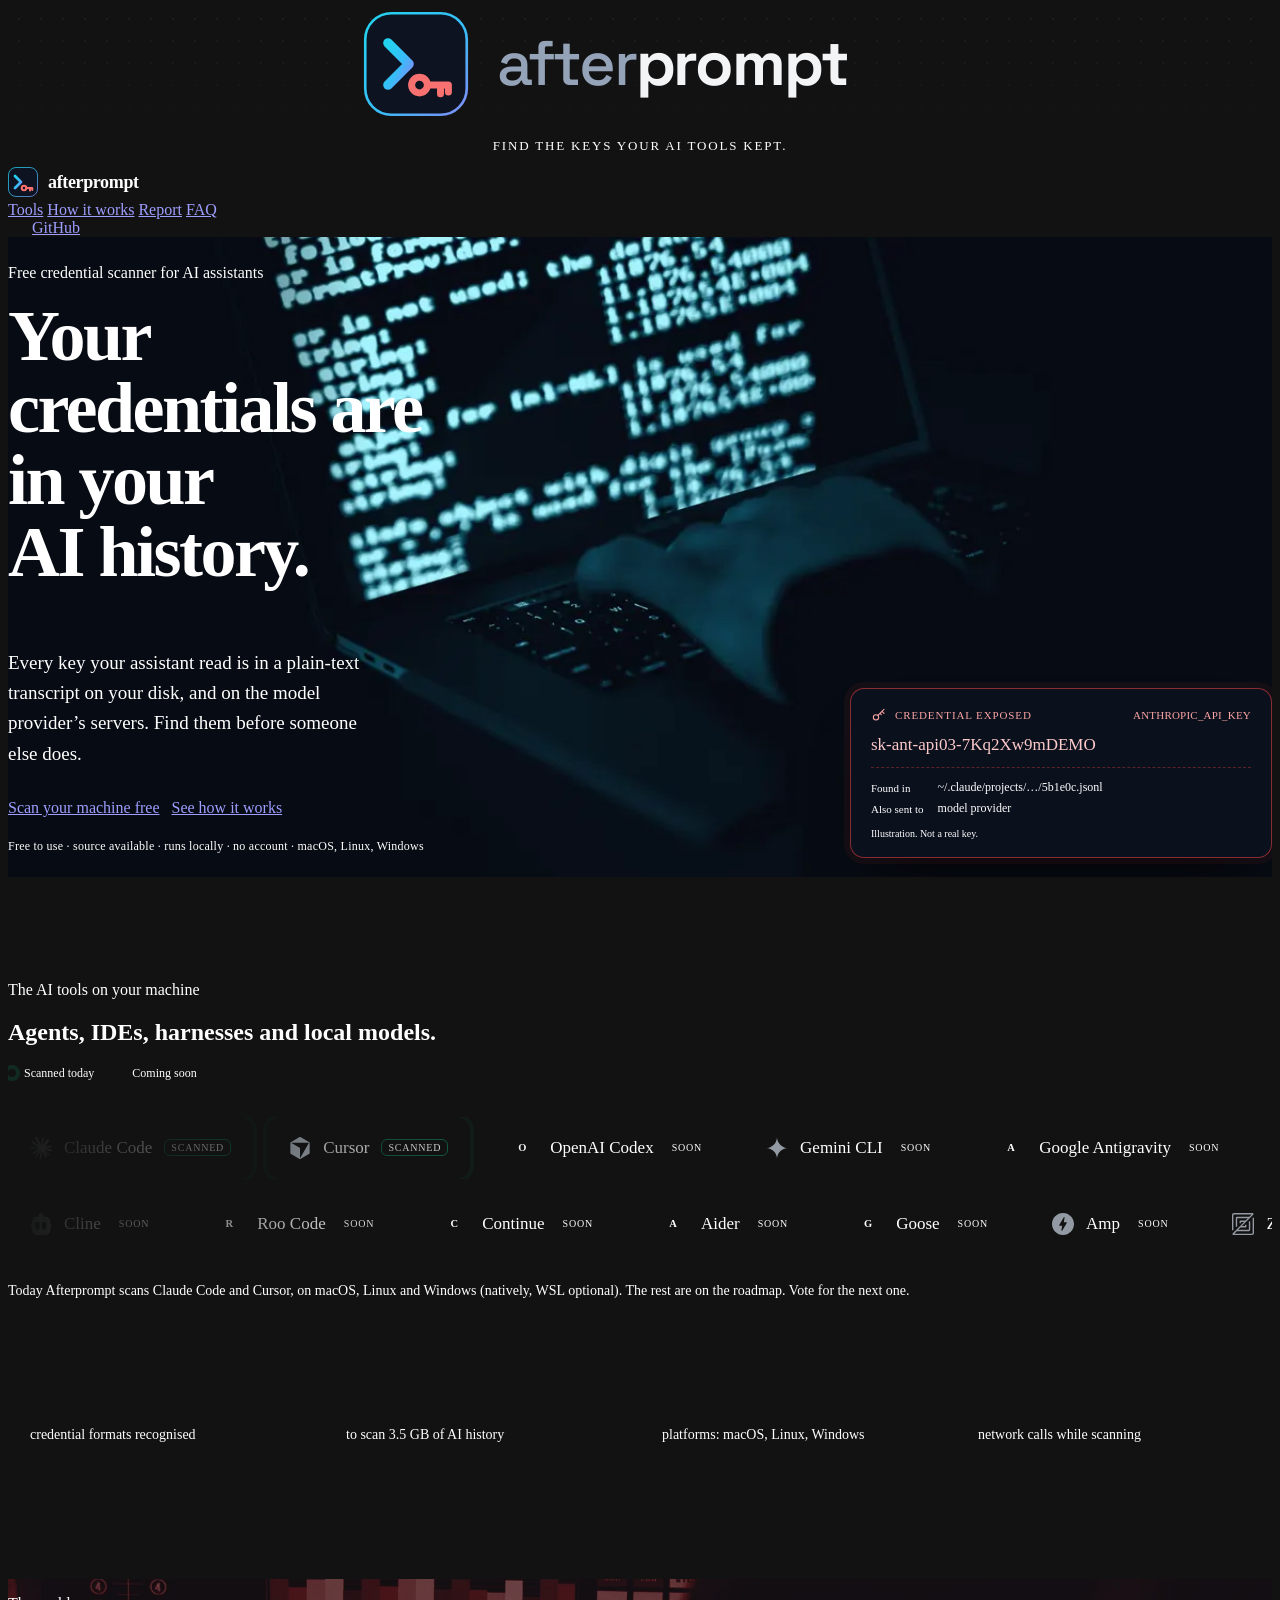
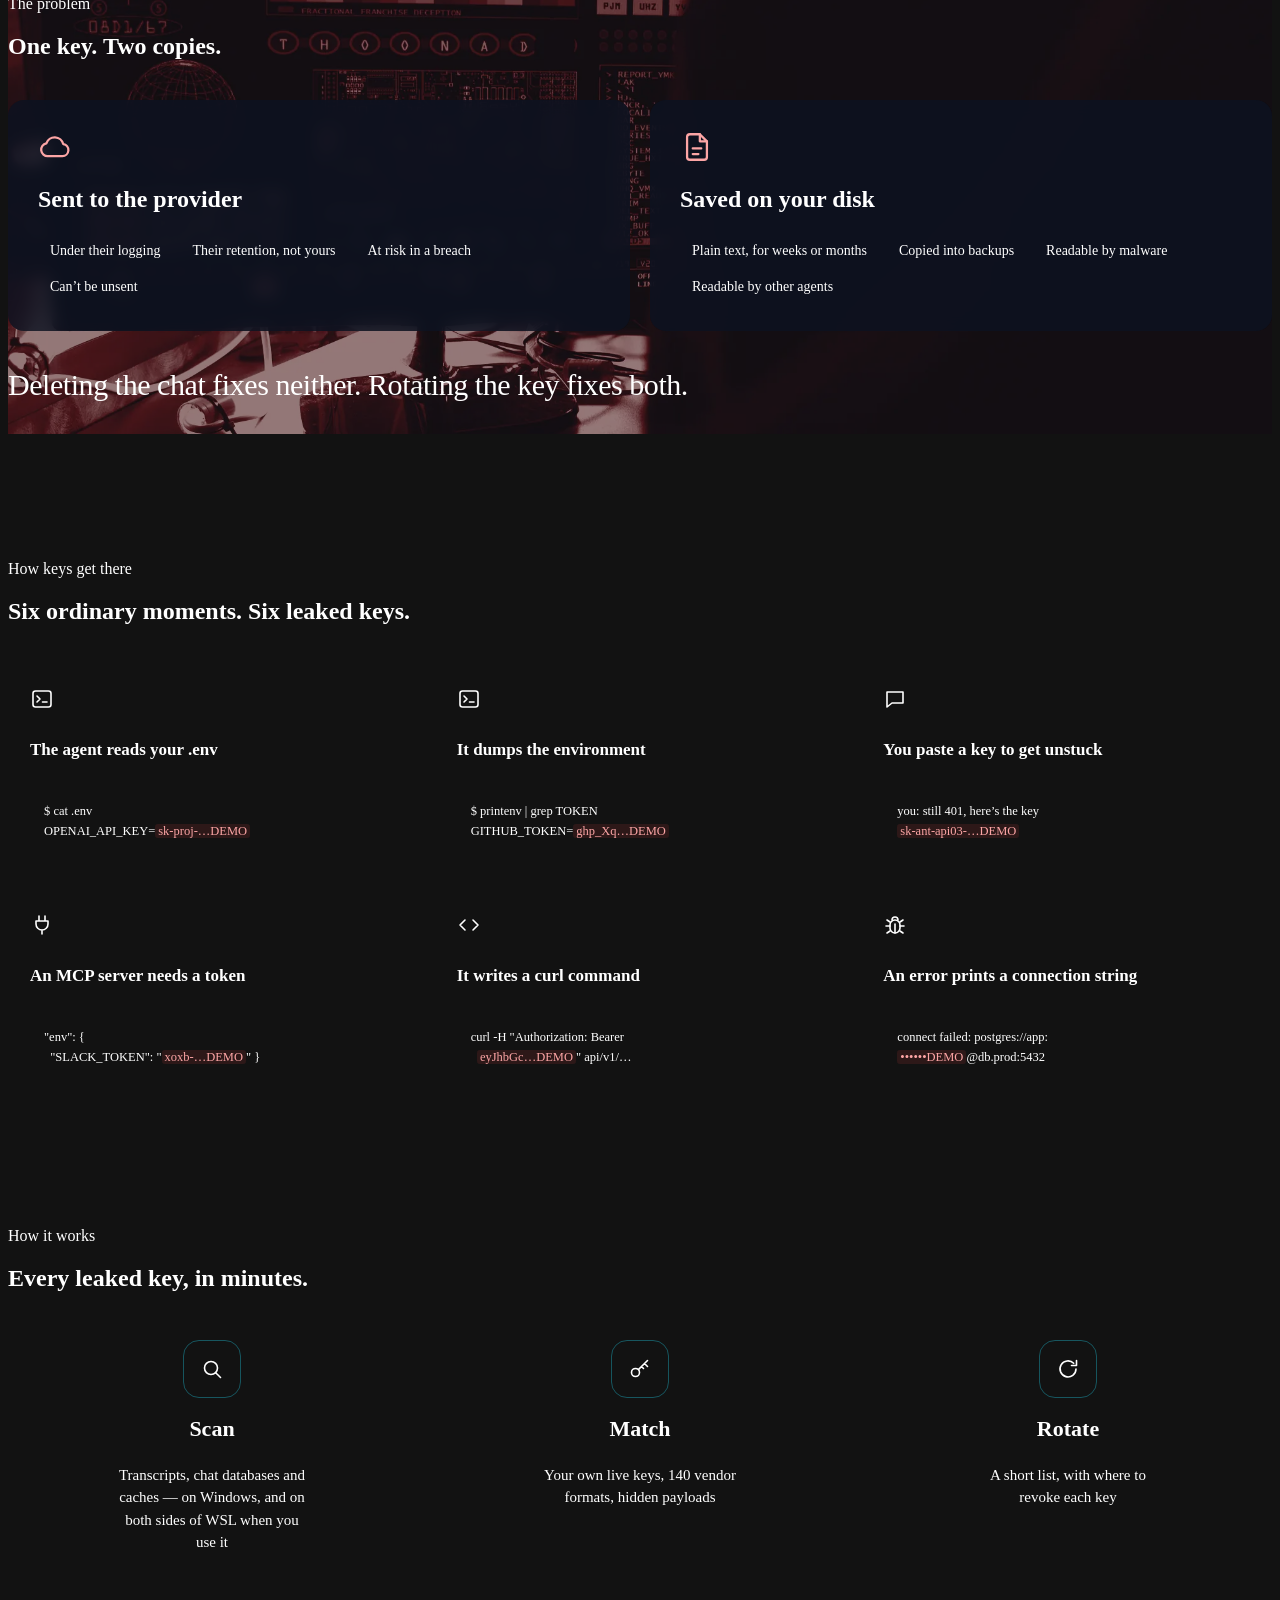
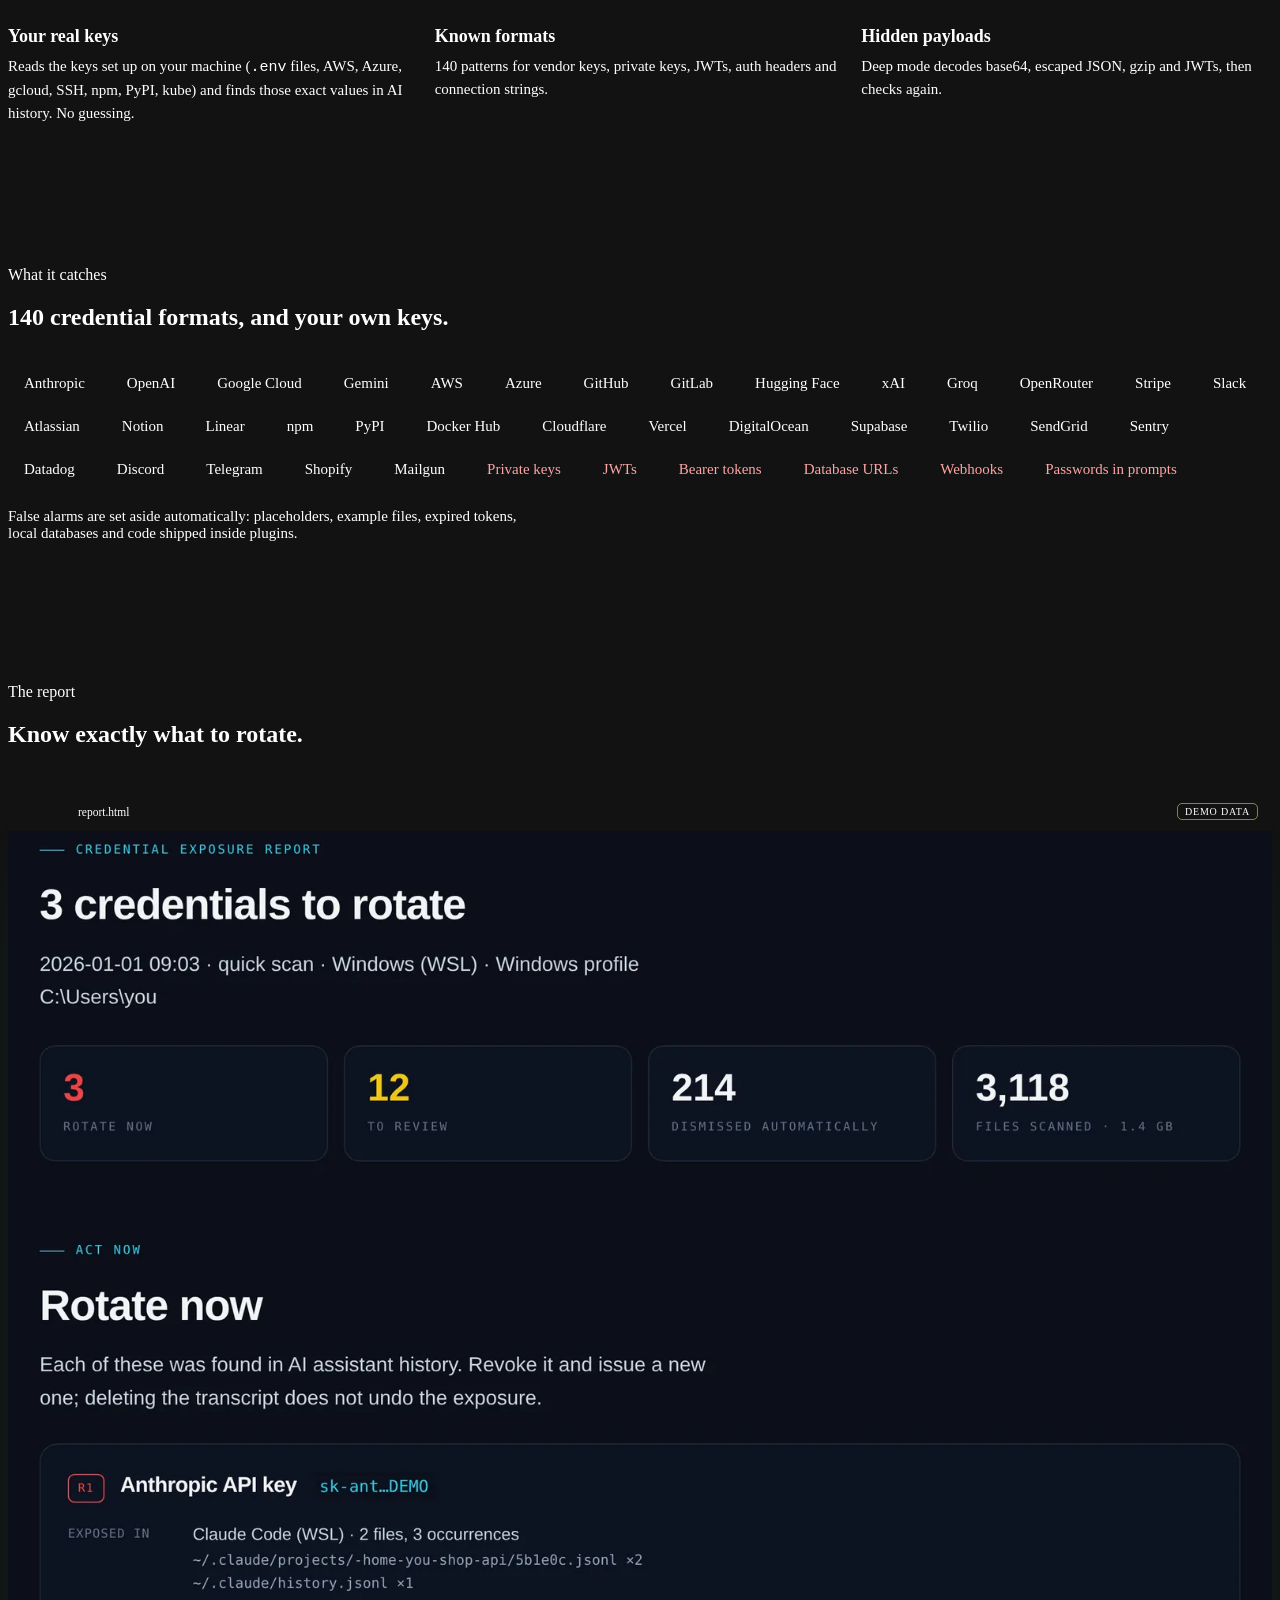
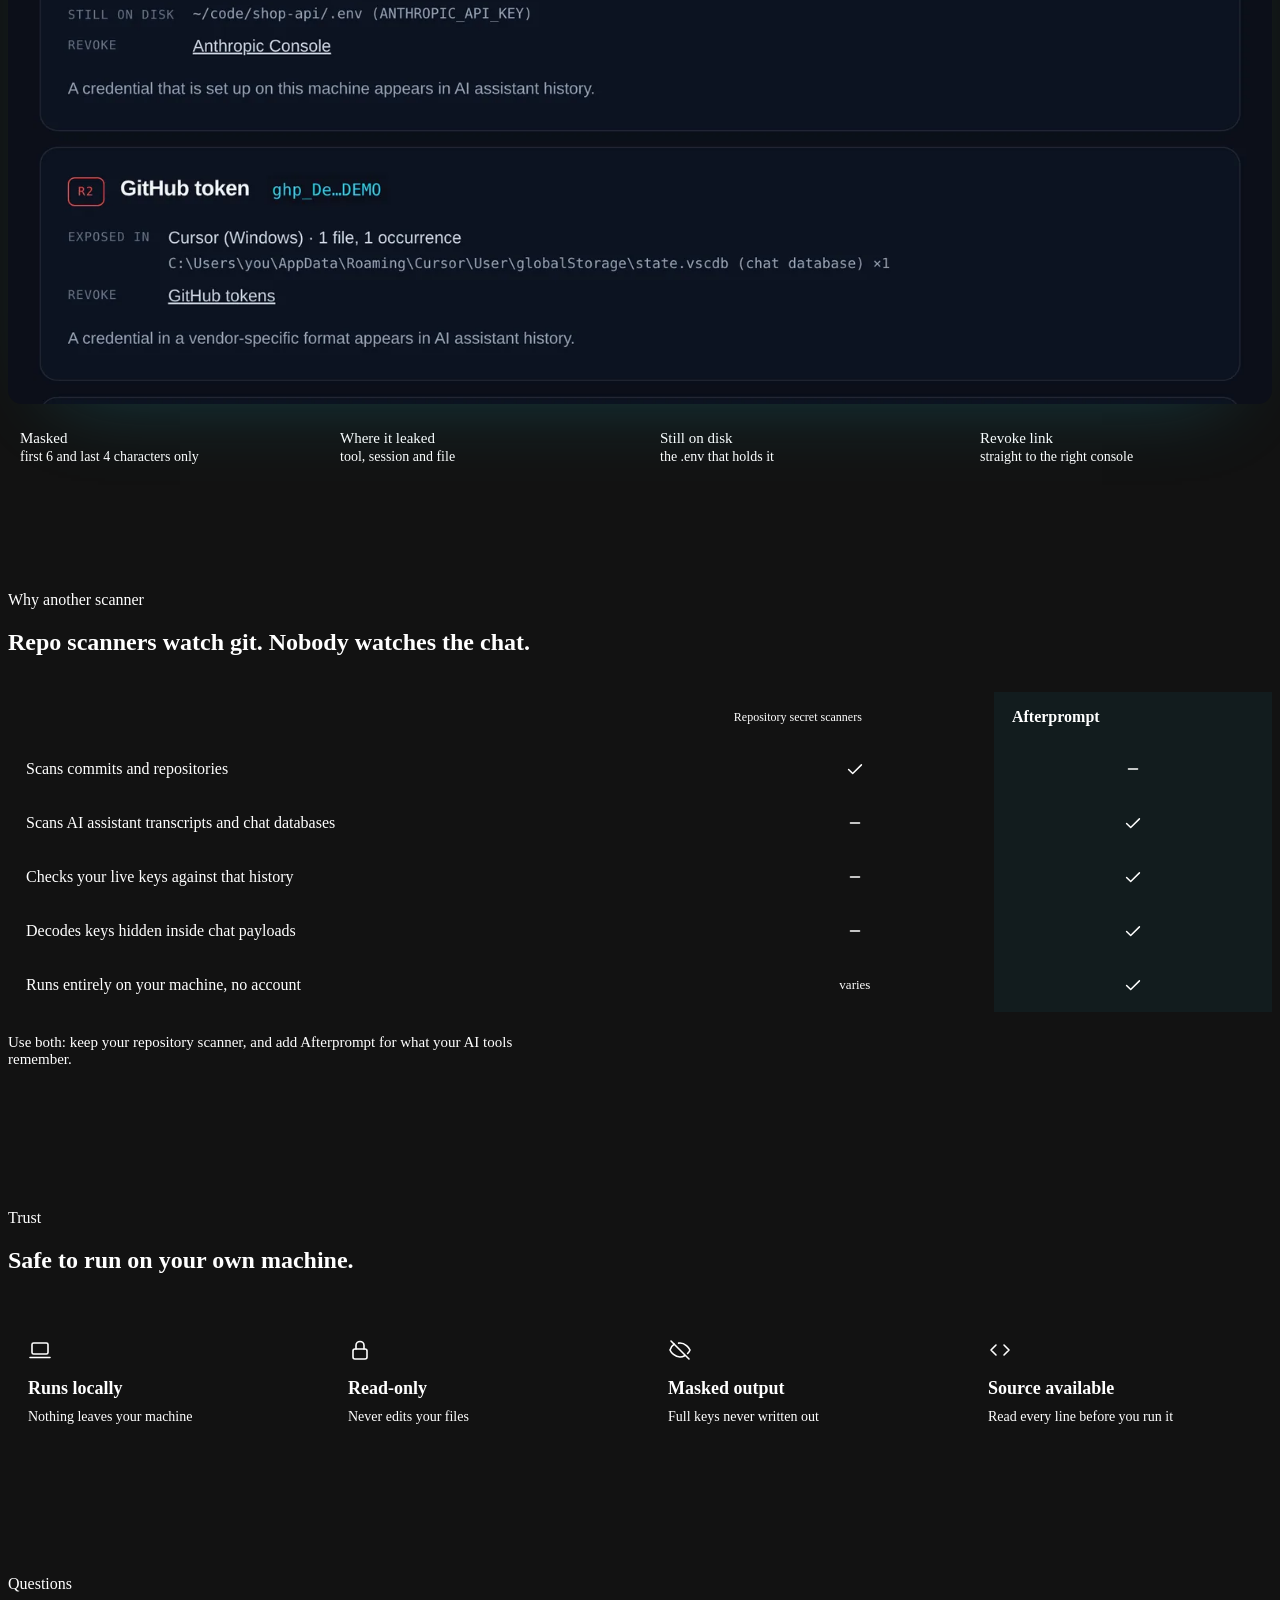
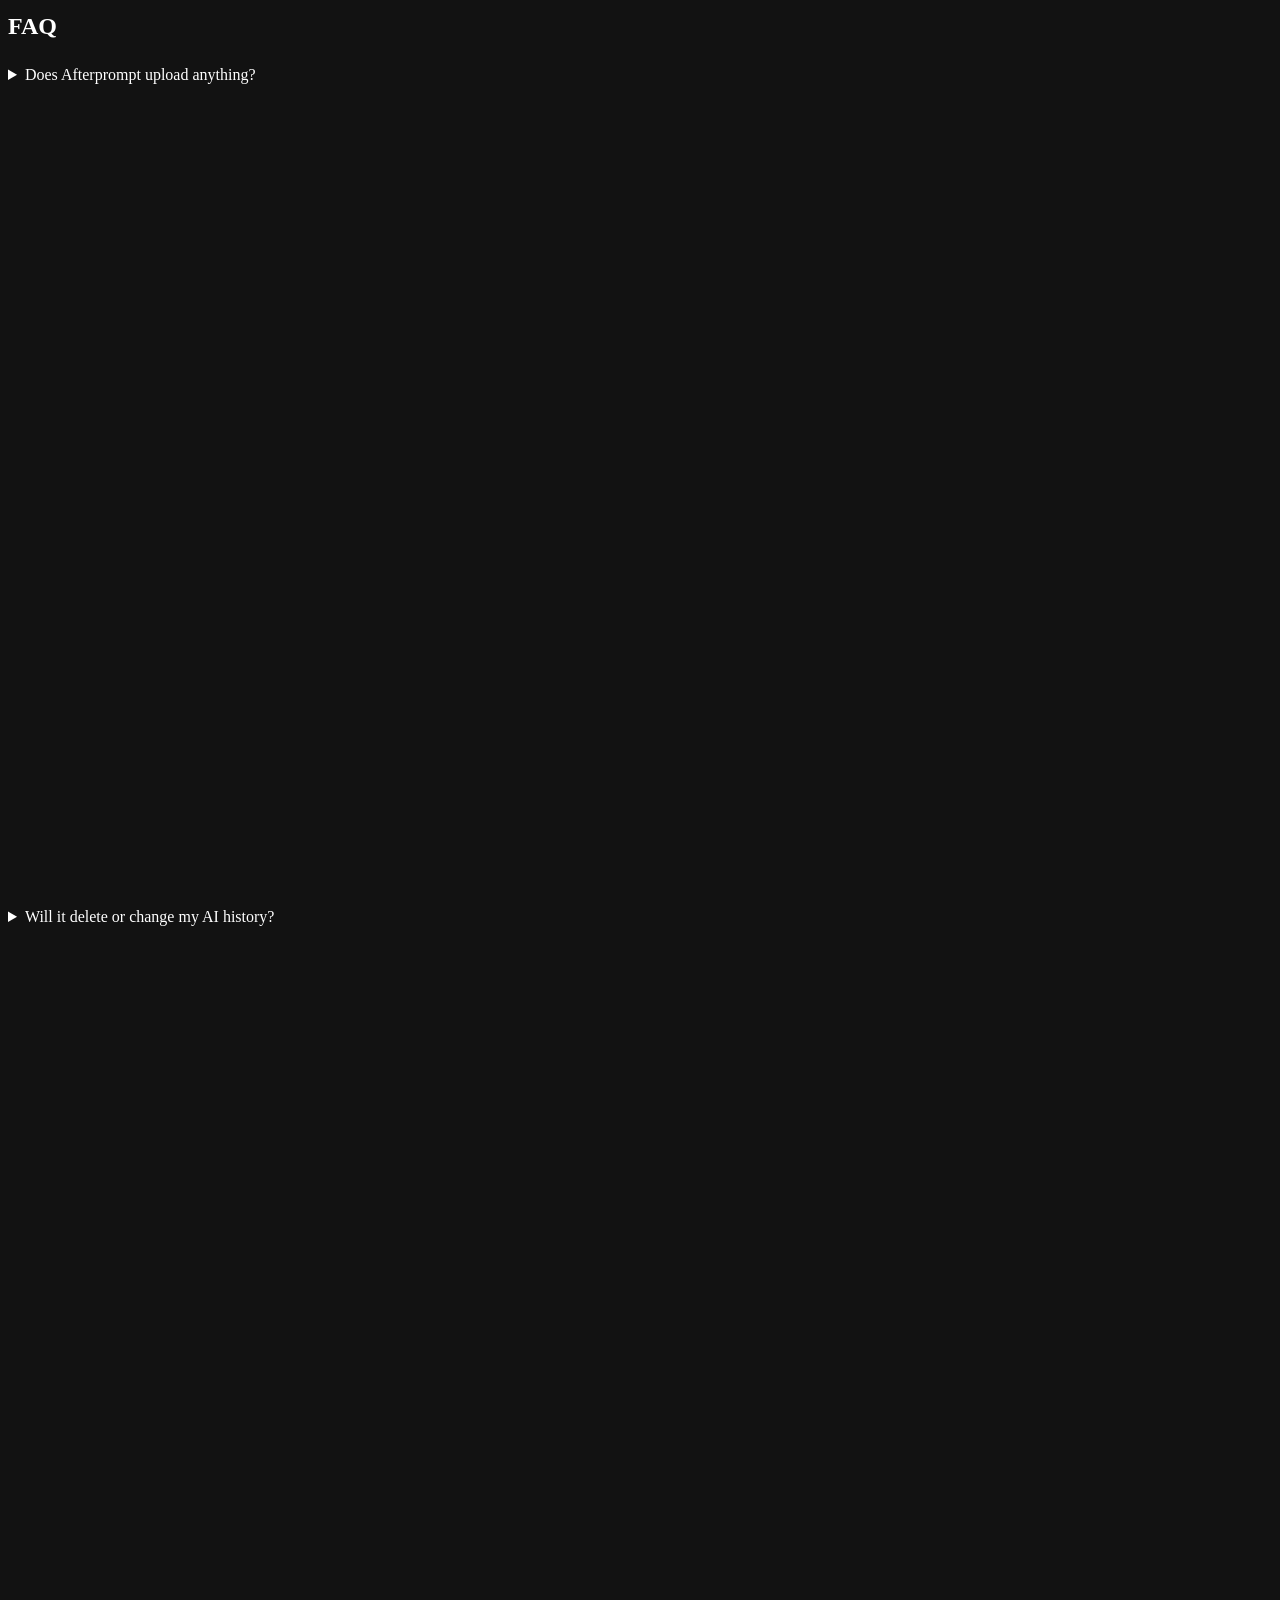
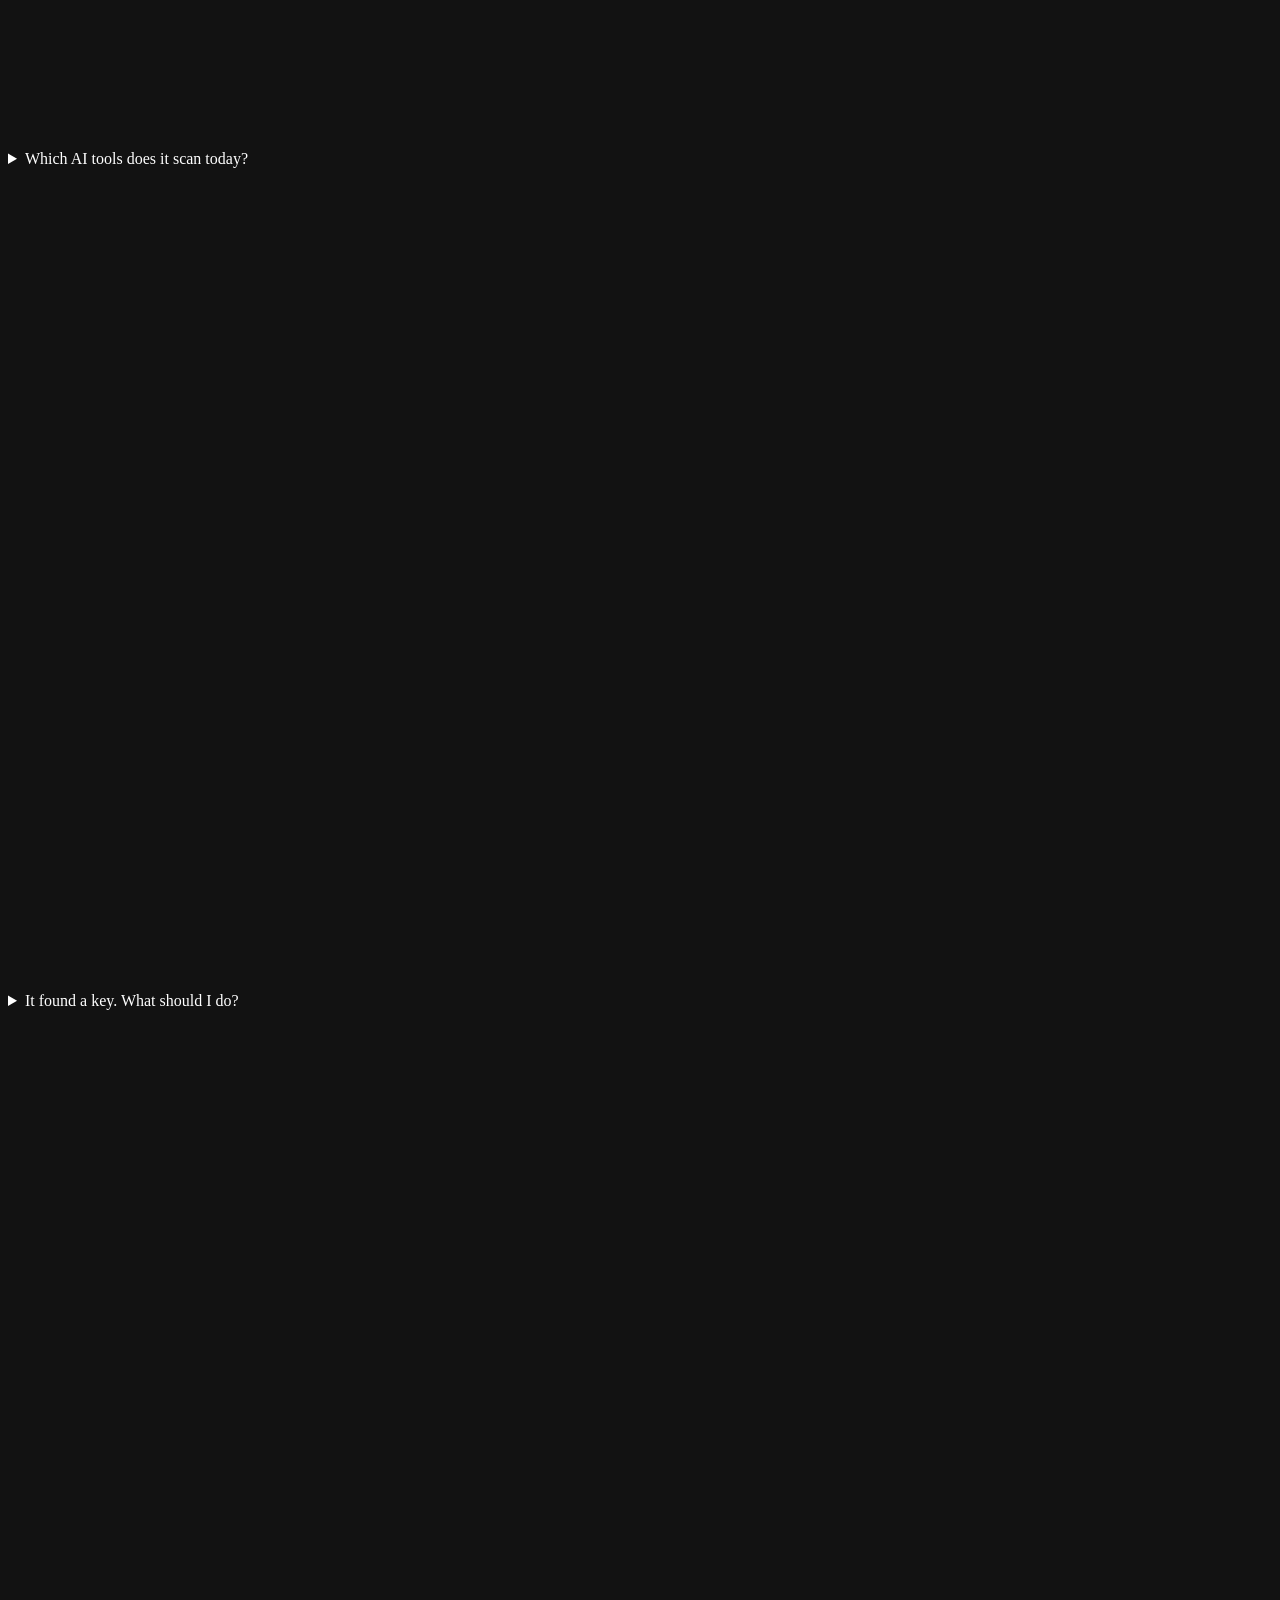
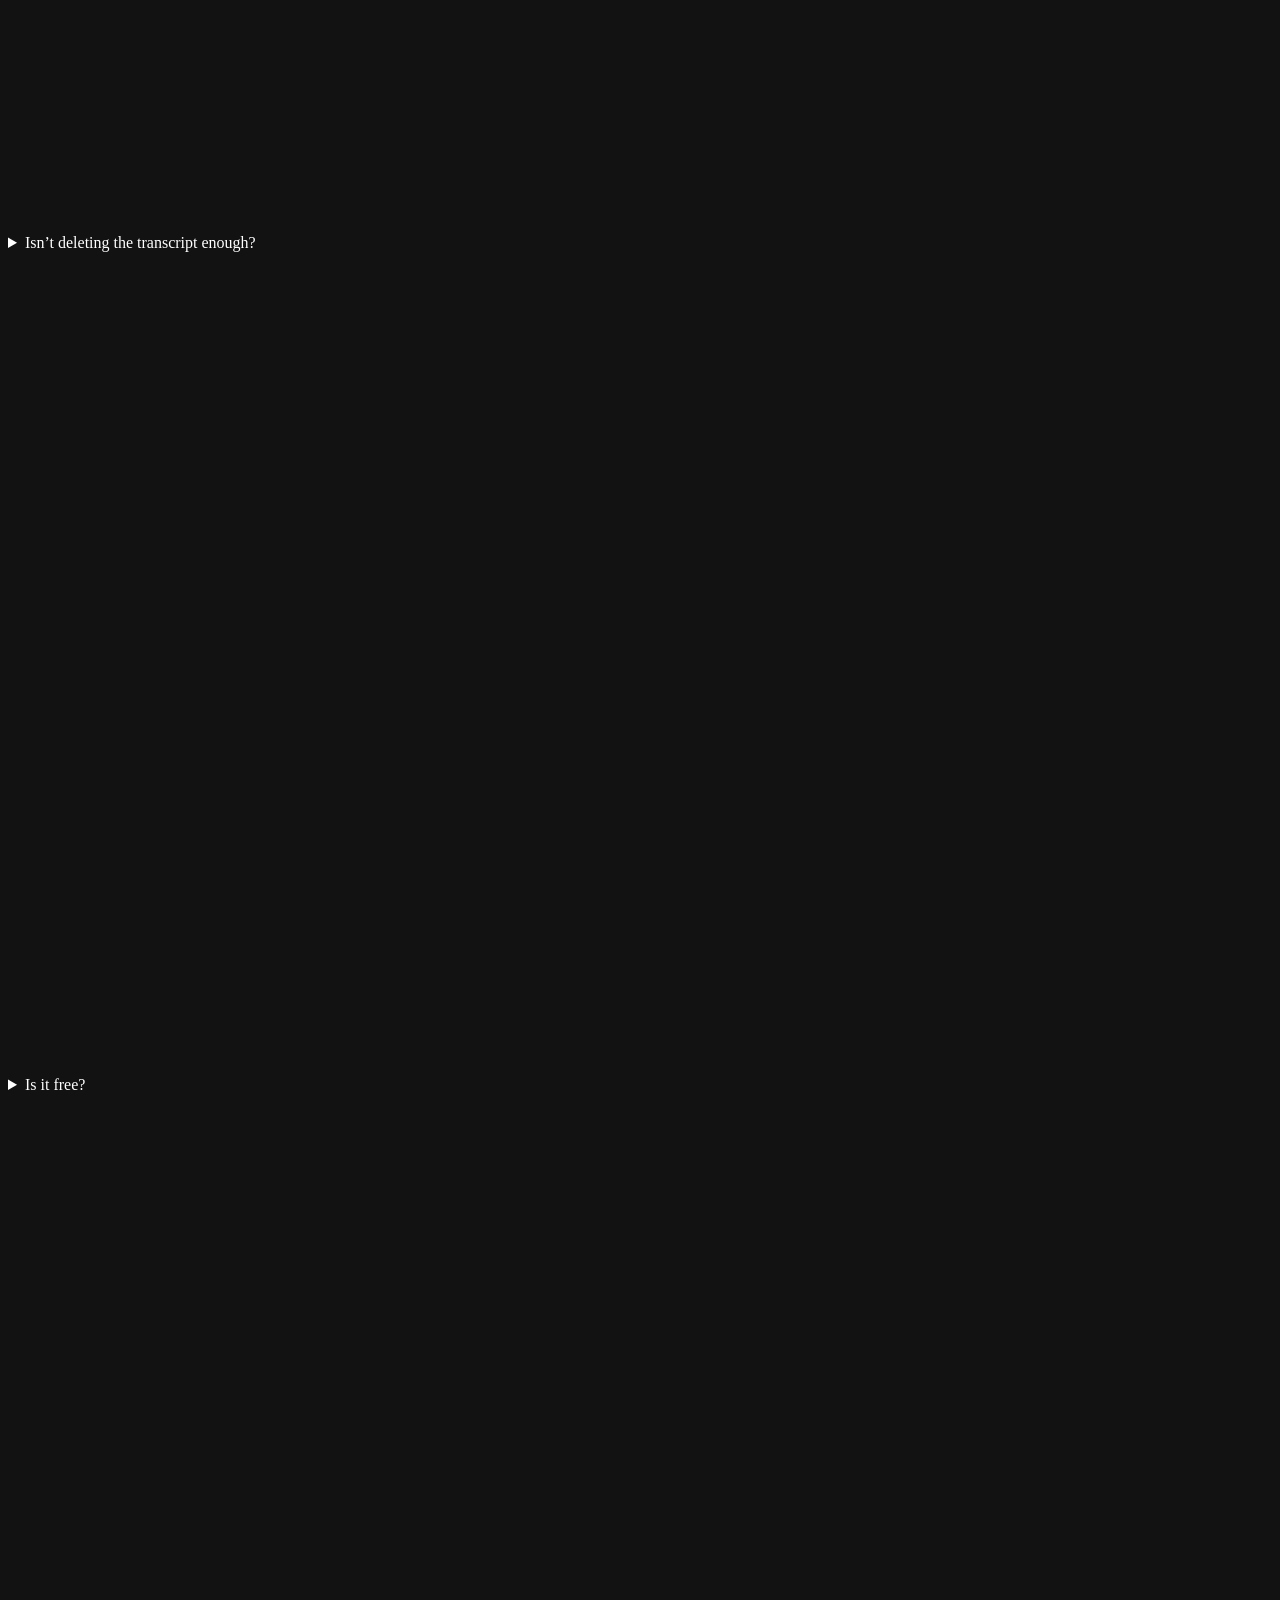
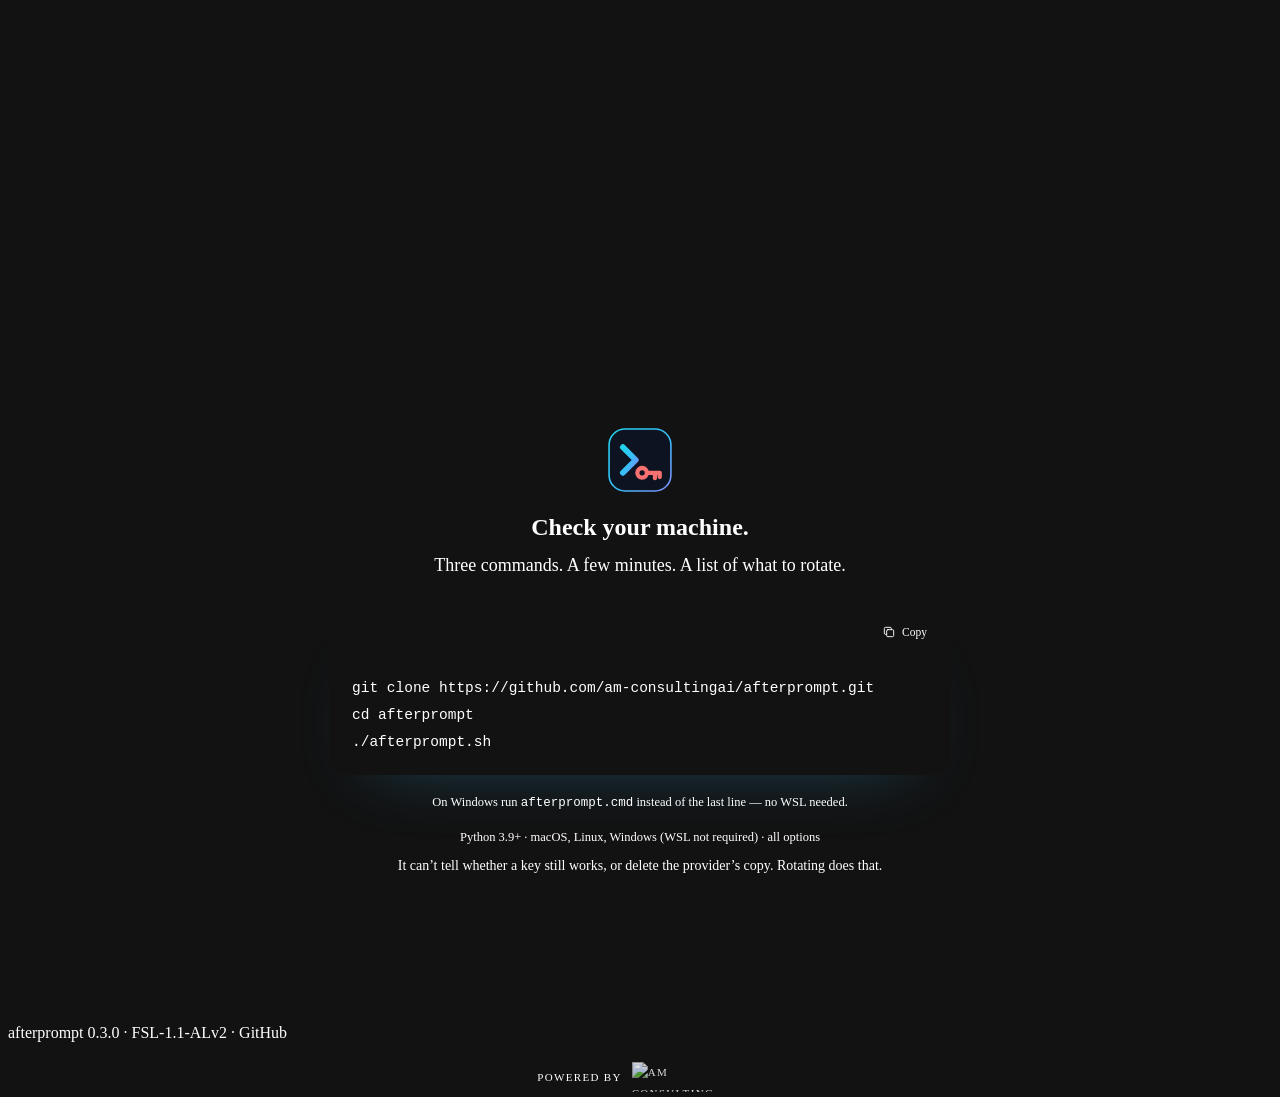
==== site/index.html @ a2d51c75 "Release 0.3.0: one run covers every environment on the machine A Windows run scans the Windows profi" ====
<!doctype html>
<html lang="en">
<head>
<meta charset="utf-8">
<meta name="viewport" content="width=device-width, initial-scale=1">
<title>Afterprompt: find the credentials in your AI history</title>
<meta name="description" content="Every key your AI assistant read is sitting in a plain-text transcript on your disk, and was sent to the model provider. Afterprompt finds those credentials on your machine and tells you which to rotate.">
<meta name="color-scheme" content="dark">
<meta name="theme-color" content="#0b0f19">
<meta property="og:type" content="website">
<meta property="og:title" content="Your credentials are in your AI history.">
<meta property="og:description" content="Afterprompt scans your AI coding assistants' history on your own machine and tells you which credentials to rotate. Local, free to use, source available.">
<meta property="og:url" content="https://am-consultingai.github.io/afterprompt/">
<meta property="og:image" content="https://am-consultingai.github.io/afterprompt/og.png">
<meta name="twitter:card" content="summary_large_image">
<link rel="icon" type="image/svg+xml" href="img/afterprompt-mark.svg">
<link rel="preconnect" href="https://fonts.googleapis.com">
<link rel="preconnect" href="https://fonts.gstatic.com" crossorigin>
<link rel="stylesheet" href="https://fonts.googleapis.com/css2?family=Inter:wght@300;400;500;600;700&family=Space+Grotesk:wght@400;500;600;700&family=JetBrains+Mono:wght@400;500;600&display=swap">
<link rel="stylesheet" href="https://cdn.jsdelivr.net/gh/am-consultingai/am-assets@v2/brand.css">
<link rel="stylesheet" href="site.css">
<script src="site.js" defer></script>
</head>
<body>

<svg width="0" height="0" style="position:absolute" aria-hidden="true">
  <defs>
    <linearGradient id="ap-grad" x1="0" y1="0" x2="1" y2="1">
      <stop offset="0" stop-color="#22d3ee"/><stop offset=".55" stop-color="#38bdf8"/><stop offset="1" stop-color="#818cf8"/>
    </linearGradient>
    <symbol id="i-cloud" viewBox="0 0 24 24"><path d="M7 18.5h10.2a4.3 4.3 0 0 0 .6-8.55A6.2 6.2 0 0 0 5.9 9.4 4.6 4.6 0 0 0 7 18.5z"/></symbol>
    <symbol id="i-file" viewBox="0 0 24 24"><path d="M14 3H7a2 2 0 0 0-2 2v14a2 2 0 0 0 2 2h10a2 2 0 0 0 2-2V8z"/><path d="M14 3v5h5M9 13h6M9 17h4"/></symbol>
    <symbol id="i-scan" viewBox="0 0 24 24"><circle cx="11" cy="11" r="6.5"/><path d="m20.5 20.5-4.8-4.8"/></symbol>
    <symbol id="i-key" viewBox="0 0 24 24"><circle cx="7.5" cy="15.5" r="4"/><path d="m10.4 12.6 9.1-9.1M16.5 6.5l3 3M13.5 9.5l2 2"/></symbol>
    <symbol id="i-rotate" viewBox="0 0 24 24"><path d="M20 12a8 8 0 1 1-2.3-5.7"/><path d="M20.5 3.5v5h-5"/></symbol>
    <symbol id="i-laptop" viewBox="0 0 24 24"><rect x="4" y="5" width="16" height="11" rx="1.6"/><path d="M2 19.5h20"/></symbol>
    <symbol id="i-lock" viewBox="0 0 24 24"><rect x="5" y="11" width="14" height="10" rx="2"/><path d="M8 11V7.5a4 4 0 0 1 8 0V11"/></symbol>
    <symbol id="i-mask" viewBox="0 0 24 24"><path d="M3 3l18 18"/><path d="M10.6 5.1A9.7 9.7 0 0 1 12 5c5 0 9 4.5 10 7-.4 1-1.2 2.3-2.4 3.5M6.2 6.2C4.1 7.6 2.6 9.8 2 12c1 2.5 5 7 10 7 1.7 0 3.3-.5 4.6-1.3"/></symbol>
    <symbol id="i-code" viewBox="0 0 24 24"><path d="m8 7-5 5 5 5M16 7l5 5-5 5"/></symbol>
    <symbol id="i-copy" viewBox="0 0 24 24"><rect x="8" y="8" width="12" height="12" rx="2"/><path d="M16 8V6a2 2 0 0 0-2-2H6a2 2 0 0 0-2 2v8a2 2 0 0 0 2 2h2"/></symbol>
    <symbol id="i-terminal" viewBox="0 0 24 24"><rect x="3" y="4" width="18" height="16" rx="2.5"/><path d="m7 9 3 3-3 3M12.5 15H17"/></symbol>
    <symbol id="i-plug" viewBox="0 0 24 24"><path d="M9 3v5M15 3v5M6 8h12v3a6 6 0 0 1-12 0zM12 17v4"/></symbol>
    <symbol id="i-bug" viewBox="0 0 24 24"><rect x="7" y="7" width="10" height="13" rx="5"/><path d="M12 11v9M3 13h4M17 13h4M4 7l3 2M20 7l-3 2M4 20l3-2M20 20l-3-2M9 7a3 3 0 0 1 6 0"/></symbol>
    <symbol id="i-chat" viewBox="0 0 24 24"><path d="M4 5h16v11H9l-5 4z"/></symbol>
    <symbol id="i-check" viewBox="0 0 24 24"><path d="m5 12.5 4.5 4.5L19 7.5"/></symbol>
    <symbol id="i-dash" viewBox="0 0 24 24"><path d="M7 12h10"/></symbol>
  </defs>
</svg>

<!-- BRAND ---------------------------------------------------------------->
<section class="brand-band" aria-label="Afterprompt">
  <svg class="ap-logo" viewBox="0 0 640 128" role="img" aria-labelledby="ap-logo-title">
    <title id="ap-logo-title">Afterprompt</title>
    <g transform="translate(4 4)">
      <rect x="2" y="2" width="116" height="116" rx="30" fill="#0d1321" stroke="url(#ap-grad)" stroke-width="3"/>
      <path d="M28 36 L52 60 L28 84" fill="none" stroke="url(#ap-grad)" stroke-width="11" stroke-linecap="round" stroke-linejoin="round"/>
      <g fill="none" stroke="#f87171" stroke-linecap="round" stroke-width="8">
        <circle cx="64" cy="84" r="9"/>
        <path d="M73 84 H97 M88 84 V94 M97 84 V92"/>
      </g>
    </g>
    <text x="156" y="88" font-family="Space Grotesk, Helvetica Neue, Arial, sans-serif" font-size="72" letter-spacing="-2.5"><tspan fill="#94a3b8" font-weight="500">after</tspan><tspan fill="#f3f4f6" font-weight="700">prompt</tspan></text>
  </svg>
  <p class="brand-tag">Find the keys your AI tools kept.</p>
</section>

<header class="nav">
  <div class="nav-in">
    <a class="nav-mark" href="#top" aria-label="Afterprompt, back to top"><img src="img/afterprompt-mark.svg" alt="" width="30" height="30"><span>afterprompt</span></a>
    <nav class="nav-links" aria-label="Sections">
      <a href="#tools">Tools</a>
      <a href="#how">How it works</a>
      <a href="#report">Report</a>
      <a href="#faq">FAQ</a>
    </nav>
    <a class="btn btn-sec btn-sm nav-cta" href="https://github.com/am-consultingai/afterprompt">GitHub</a>
  </div>
</header>

<main>

  <!-- HERO ---------------------------------------------------------------->
  <section class="hero" id="top">
    <picture class="hero-bg" aria-hidden="true">
      <source media="(max-width: 700px)" srcset="img/hero-hacker-sm.webp">
      <img src="img/hero-hacker.webp" width="3200" height="1200" alt="" fetchpriority="high">
    </picture>
    <div class="hero-in">
      <div class="hero-text">
        <p class="eyebrow">Free credential scanner for AI assistants</p>
        <h1>Your credentials are in your AI&nbsp;history.</h1>
        <p class="lede">Every key your assistant read is in a plain-text transcript on your disk, and on the model provider’s servers. Find them before someone else does.</p>
        <div class="hero-actions">
          <a class="btn btn-pri" href="#start">Scan your machine free</a>
          <a class="btn btn-sec" href="#how">See how it works</a>
        </div>
        <p class="hero-meta">Free to use · source available · runs locally · no account · macOS, Linux, Windows</p>
      </div>
      <figure class="stolen" aria-label="Illustration of a stolen credential. Not a real key.">
        <div class="stolen-top">
          <svg class="ic"><use href="#i-key"/></svg>
          <span>Credential exposed</span>
          <em>ANTHROPIC_API_KEY</em>
        </div>
        <p class="stolen-key">sk-ant-api03-7Kq2Xw9mDEMO</p>
        <dl>
          <dt>Found in</dt><dd>~/.claude/projects/…/5b1e0c.jsonl</dd>
          <dt>Also sent to</dt><dd>model provider</dd>
        </dl>
        <figcaption>Illustration. Not a real key.</figcaption>
      </figure>
    </div>
  </section>

  <!-- TOOLS CAROUSEL ------------------------------------------------------->
  <section class="tools" id="tools">
    <div class="tools-head">
      <p class="eyebrow">The AI tools on your machine</p>
      <h2>Agents, IDEs, harnesses and local models.</h2>
      <p class="legend"><span class="st on">Scanned today</span><span class="st soon">Coming soon</span></p>
    </div>
    <div class="marquee" role="list" aria-label="AI tools">
      <div class="track">
        <div class="tool on" role="listitem"><img src="img/logos/claude.svg" alt="" width="22" height="22">Claude Code<b>Scanned</b></div>
        <div class="tool on" role="listitem"><img src="img/logos/cursor.svg" alt="" width="22" height="22">Cursor<b>Scanned</b></div>
        <div class="tool" role="listitem"><span class="mono-mark">O</span>OpenAI Codex</div>
        <div class="tool" role="listitem"><img src="img/logos/googlegemini.svg" alt="" width="22" height="22">Gemini CLI</div>
        <div class="tool" role="listitem"><span class="mono-mark">A</span>Google Antigravity</div>
        <div class="tool" role="listitem"><img src="img/logos/githubcopilot.svg" alt="" width="22" height="22">GitHub Copilot</div>
        <div class="tool" role="listitem"><img src="img/logos/windsurf.svg" alt="" width="22" height="22">Windsurf</div>
        <div class="tool" role="listitem"><img src="img/logos/opencode.svg" alt="" width="22" height="22">OpenCode</div>
        <div class="tool" role="listitem"><span class="mono-mark">OC</span>OpenClaw</div>
        <div class="tool" role="listitem"><span class="mono-mark">H</span>Hermes Agent</div>
        <div class="tool" role="listitem"><img src="img/logos/ollama.svg" alt="" width="22" height="22">Ollama</div>
        <div class="tool" role="listitem"><img src="img/logos/lmstudio.svg" alt="" width="22" height="22">LM Studio</div>
        <div class="tool" role="listitem"><img src="img/logos/claude.svg" alt="" width="22" height="22">Claude Desktop</div>
        <div class="tool" role="listitem"><span class="mono-mark">C</span>ChatGPT desktop</div>
      </div>
      <div class="track" aria-hidden="true">
        <div class="tool on"><img src="img/logos/claude.svg" alt="" width="22" height="22">Claude Code<b>Scanned</b></div>
        <div class="tool on"><img src="img/logos/cursor.svg" alt="" width="22" height="22">Cursor<b>Scanned</b></div>
        <div class="tool"><span class="mono-mark">O</span>OpenAI Codex</div>
        <div class="tool"><img src="img/logos/googlegemini.svg" alt="" width="22" height="22">Gemini CLI</div>
        <div class="tool"><span class="mono-mark">A</span>Google Antigravity</div>
        <div class="tool"><img src="img/logos/githubcopilot.svg" alt="" width="22" height="22">GitHub Copilot</div>
        <div class="tool"><img src="img/logos/windsurf.svg" alt="" width="22" height="22">Windsurf</div>
        <div class="tool"><img src="img/logos/opencode.svg" alt="" width="22" height="22">OpenCode</div>
        <div class="tool"><span class="mono-mark">OC</span>OpenClaw</div>
        <div class="tool"><span class="mono-mark">H</span>Hermes Agent</div>
        <div class="tool"><img src="img/logos/ollama.svg" alt="" width="22" height="22">Ollama</div>
        <div class="tool"><img src="img/logos/lmstudio.svg" alt="" width="22" height="22">LM Studio</div>
        <div class="tool"><img src="img/logos/claude.svg" alt="" width="22" height="22">Claude Desktop</div>
        <div class="tool"><span class="mono-mark">C</span>ChatGPT desktop</div>
      </div>
    </div>
    <div class="marquee reverse" role="list" aria-label="More AI tools">
      <div class="track">
        <div class="tool" role="listitem"><img src="img/logos/cline.svg" alt="" width="22" height="22">Cline</div>
        <div class="tool" role="listitem"><span class="mono-mark">R</span>Roo Code</div>
        <div class="tool" role="listitem"><span class="mono-mark">C</span>Continue</div>
        <div class="tool" role="listitem"><span class="mono-mark">A</span>Aider</div>
        <div class="tool" role="listitem"><span class="mono-mark">G</span>Goose</div>
        <div class="tool" role="listitem"><img src="img/logos/amp.svg" alt="" width="22" height="22">Amp</div>
        <div class="tool" role="listitem"><img src="img/logos/zedindustries.svg" alt="" width="22" height="22">Zed</div>
        <div class="tool" role="listitem"><img src="img/logos/jetbrains.svg" alt="" width="22" height="22">JetBrains AI</div>
        <div class="tool" role="listitem"><span class="mono-mark">K</span>Kiro</div>
        <div class="tool" role="listitem"><img src="img/logos/qwen.svg" alt="" width="22" height="22">Qwen Code</div>
        <div class="tool" role="listitem"><img src="img/logos/trae.svg" alt="" width="22" height="22">Trae</div>
        <div class="tool" role="listitem"><span class="mono-mark">C</span>Crush</div>
        <div class="tool" role="listitem"><span class="mono-mark">W</span>Open WebUI</div>
      </div>
      <div class="track" aria-hidden="true">
        <div class="tool"><img src="img/logos/cline.svg" alt="" width="22" height="22">Cline</div>
        <div class="tool"><span class="mono-mark">R</span>Roo Code</div>
        <div class="tool"><span class="mono-mark">C</span>Continue</div>
        <div class="tool"><span class="mono-mark">A</span>Aider</div>
        <div class="tool"><span class="mono-mark">G</span>Goose</div>
        <div class="tool"><img src="img/logos/amp.svg" alt="" width="22" height="22">Amp</div>
        <div class="tool"><img src="img/logos/zedindustries.svg" alt="" width="22" height="22">Zed</div>
        <div class="tool"><img src="img/logos/jetbrains.svg" alt="" width="22" height="22">JetBrains AI</div>
        <div class="tool"><span class="mono-mark">K</span>Kiro</div>
        <div class="tool"><img src="img/logos/qwen.svg" alt="" width="22" height="22">Qwen Code</div>
        <div class="tool"><img src="img/logos/trae.svg" alt="" width="22" height="22">Trae</div>
        <div class="tool"><span class="mono-mark">C</span>Crush</div>
        <div class="tool"><span class="mono-mark">W</span>Open WebUI</div>
      </div>
    </div>
    <p class="tools-note">Today Afterprompt scans Claude Code and Cursor, on macOS, Linux and Windows (natively, WSL optional). The rest are on the roadmap. <a href="https://github.com/am-consultingai/afterprompt/issues">Vote for the next one</a>.</p>
  </section>

  <!-- STATS --------------------------------------------------------------->
  <section class="stats" aria-label="At a glance">
    <div><b data-patterns>140</b><span>credential formats recognised</span></div>
    <div><b>6 min</b><span>to scan 3.5 GB of AI history</span></div>
    <div><b>3</b><span>platforms: macOS, Linux, Windows</span></div>
    <div><b>0</b><span>network calls while scanning</span></div>
  </section>

  <!-- RISK ---------------------------------------------------------------->
  <section class="risk-band" id="risk">
    <img class="risk-bg" src="img/desk.webp" width="2000" height="1200" alt="" loading="lazy" aria-hidden="true">
    <div class="risk-in">
      <p class="eyebrow">The problem</p>
      <h2>One key. Two copies.</h2>
      <div class="copies">
        <article class="copy-card">
          <svg class="ic big"><use href="#i-cloud"/></svg>
          <h3>Sent to the provider</h3>
          <ul class="tags">
            <li>Under their logging</li>
            <li>Their retention, not yours</li>
            <li>At risk in a breach</li>
            <li>Can’t be unsent</li>
          </ul>
        </article>
        <article class="copy-card">
          <svg class="ic big"><use href="#i-file"/></svg>
          <h3>Saved on your disk</h3>
          <ul class="tags">
            <li>Plain text, for weeks or months</li>
            <li>Copied into backups</li>
            <li>Readable by malware</li>
            <li>Readable by other agents</li>
          </ul>
        </article>
      </div>
      <p class="punch">Deleting the chat fixes neither. <span>Rotating the key fixes both.</span></p>
    </div>
  </section>

  <!-- LEAKS --------------------------------------------------------------->
  <section class="sec leaks" id="leaks">
    <p class="eyebrow">How keys get there</p>
    <h2>Six ordinary moments. Six leaked keys.</h2>
    <div class="leak-grid">
      <article class="leak"><svg class="ic"><use href="#i-terminal"/></svg><h3>The agent reads your .env</h3><pre><span class="p">$</span> cat .env
OPENAI_API_KEY=<mark>sk-proj-…DEMO</mark></pre></article>
      <article class="leak"><svg class="ic"><use href="#i-terminal"/></svg><h3>It dumps the environment</h3><pre><span class="p">$</span> printenv | grep TOKEN
GITHUB_TOKEN=<mark>ghp_Xq…DEMO</mark></pre></article>
      <article class="leak"><svg class="ic"><use href="#i-chat"/></svg><h3>You paste a key to get unstuck</h3><pre>you: still 401, here’s the key
<mark>sk-ant-api03-…DEMO</mark></pre></article>
      <article class="leak"><svg class="ic"><use href="#i-plug"/></svg><h3>An MCP server needs a token</h3><pre>"env": {
  "SLACK_TOKEN": "<mark>xoxb-…DEMO</mark>" }</pre></article>
      <article class="leak"><svg class="ic"><use href="#i-code"/></svg><h3>It writes a curl command</h3><pre>curl -H "Authorization: Bearer
  <mark>eyJhbGc…DEMO</mark>" api/v1/…</pre></article>
      <article class="leak"><svg class="ic"><use href="#i-bug"/></svg><h3>An error prints a connection string</h3><pre>connect failed: postgres://app:
<mark>••••••DEMO</mark>@db.prod:5432</pre></article>
    </div>
  </section>

  <!-- HOW ----------------------------------------------------------------->
  <section class="sec how" id="how">
    <p class="eyebrow">How it works</p>
    <h2>Every leaked key, in minutes.</h2>
    <ol class="steps">
      <li>
        <span class="step-ic"><svg class="ic"><use href="#i-scan"/></svg></span>
        <h3>Scan</h3>
        <p>Transcripts, chat databases and caches — on Windows, and on both sides of WSL when you use it</p>
      </li>
      <li>
        <span class="step-ic"><svg class="ic"><use href="#i-key"/></svg></span>
        <h3>Match</h3>
        <p>Your own live keys, <span data-patterns>140</span> vendor formats, hidden payloads</p>
      </li>
      <li>
        <span class="step-ic"><svg class="ic"><use href="#i-rotate"/></svg></span>
        <h3>Rotate</h3>
        <p>A short list, with where to revoke each key</p>
      </li>
    </ol>
    <div class="signals">
      <article><b>Your real keys</b><p>Reads the keys set up on your machine (<code>.env</code> files, AWS, Azure, gcloud, SSH, npm, PyPI, kube) and finds those exact values in AI history. No guessing.</p></article>
      <article><b>Known formats</b><p><span data-patterns>140</span> patterns for vendor keys, private keys, JWTs, auth headers and connection strings.</p></article>
      <article><b>Hidden payloads</b><p>Deep mode decodes base64, escaped JSON, gzip and JWTs, then checks again.</p></article>
    </div>
  </section>

  <!-- DETECTS ------------------------------------------------------------->
  <section class="sec detects" id="detects">
    <p class="eyebrow">What it catches</p>
    <h2><span data-patterns>140</span> credential formats, and your own keys.</h2>
    <ul class="chips">
      <li>Anthropic</li><li>OpenAI</li><li>Google Cloud</li><li>Gemini</li><li>AWS</li><li>Azure</li><li>GitHub</li><li>GitLab</li>
      <li>Hugging Face</li><li>xAI</li><li>Groq</li><li>OpenRouter</li><li>Stripe</li><li>Slack</li><li>Atlassian</li><li>Notion</li>
      <li>Linear</li><li>npm</li><li>PyPI</li><li>Docker Hub</li><li>Cloudflare</li><li>Vercel</li><li>DigitalOcean</li><li>Supabase</li>
      <li>Twilio</li><li>SendGrid</li><li>Sentry</li><li>Datadog</li><li>Discord</li><li>Telegram</li><li>Shopify</li><li>Mailgun</li>
      <li class="kind">Private keys</li><li class="kind">JWTs</li><li class="kind">Bearer tokens</li><li class="kind">Database URLs</li>
      <li class="kind">Webhooks</li><li class="kind">Passwords in prompts</li>
    </ul>
    <p class="chips-note">False alarms are set aside automatically: placeholders, example files, expired tokens, local databases and code shipped inside plugins.</p>
  </section>

  <!-- REPORT -------------------------------------------------------------->
  <section class="sec report" id="report">
    <p class="eyebrow">The report</p>
    <h2>Know exactly what to rotate.</h2>
    <div class="shot">
      <div class="shot-bar"><i></i><i></i><i></i><span>report.html</span><em class="demo">Demo data</em></div>
      <img src="img/report.webp" width="1600" height="1486" loading="lazy"
           alt="An Afterprompt report listing three credentials to rotate, each with a masked value, where it leaked, where it is still on disk, and a revoke link. Demo data.">
    </div>
    <ul class="callouts">
      <li><b>Masked</b> first 6 and last 4 characters only</li>
      <li><b>Where it leaked</b> tool, session and file</li>
      <li><b>Still on disk</b> the .env that holds it</li>
      <li><b>Revoke link</b> straight to the right console</li>
    </ul>
  </section>

  <!-- COMPARE ------------------------------------------------------------->
  <section class="sec compare" id="compare">
    <p class="eyebrow">Why another scanner</p>
    <h2>Repo scanners watch git. Nobody watches the chat.</h2>
    <div class="table-wrap">
      <table class="vs">
        <thead><tr><th scope="col"><span class="sr">Capability</span></th><th scope="col">Repository secret scanners</th><th scope="col" class="us">Afterprompt</th></tr></thead>
        <tbody>
          <tr><th scope="row">Scans commits and repositories</th><td><svg class="ic"><use href="#i-check"/></svg></td><td class="us"><svg class="ic"><use href="#i-dash"/></svg></td></tr>
          <tr><th scope="row">Scans AI assistant transcripts and chat databases</th><td><svg class="ic"><use href="#i-dash"/></svg></td><td class="us"><svg class="ic"><use href="#i-check"/></svg></td></tr>
          <tr><th scope="row">Checks your live keys against that history</th><td><svg class="ic"><use href="#i-dash"/></svg></td><td class="us"><svg class="ic"><use href="#i-check"/></svg></td></tr>
          <tr><th scope="row">Decodes keys hidden inside chat payloads</th><td><svg class="ic"><use href="#i-dash"/></svg></td><td class="us"><svg class="ic"><use href="#i-check"/></svg></td></tr>
          <tr><th scope="row">Runs entirely on your machine, no account</th><td>varies</td><td class="us"><svg class="ic"><use href="#i-check"/></svg></td></tr>
        </tbody>
      </table>
    </div>
    <p class="chips-note">Use both: keep your repository scanner, and add Afterprompt for what your AI tools remember.</p>
  </section>

  <!-- SAFE ---------------------------------------------------------------->
  <section class="sec safe" id="safe">
    <p class="eyebrow">Trust</p>
    <h2>Safe to run on your own machine.</h2>
    <div class="tiles">
      <div class="tile"><svg class="ic"><use href="#i-laptop"/></svg><b>Runs locally</b><span>Nothing leaves your machine</span></div>
      <div class="tile"><svg class="ic"><use href="#i-lock"/></svg><b>Read-only</b><span>Never edits your files</span></div>
      <div class="tile"><svg class="ic"><use href="#i-mask"/></svg><b>Masked output</b><span>Full keys never written out</span></div>
      <div class="tile"><svg class="ic"><use href="#i-code"/></svg><b>Source available</b><span>Read every line before you run it</span></div>
    </div>
  </section>

  <!-- FAQ ----------------------------------------------------------------->
  <section class="sec faq" id="faq">
    <p class="eyebrow">Questions</p>
    <h2>FAQ</h2>
    <div class="faq-list">
      <details class="acc"><summary>Does Afterprompt upload anything?<svg class="chev" viewBox="0 0 24 24"><path d="M6 9l6 6 6-6"/></svg></summary>
        <div class="acc-b">No. It runs on your machine and makes no network calls while scanning. The only download is ripgrep, if you don’t have it, verified against a pinned checksum.</div></details>
      <details class="acc"><summary>Will it delete or change my AI history?<svg class="chev" viewBox="0 0 24 24"><path d="M6 9l6 6 6-6"/></svg></summary>
        <div class="acc-b">No. It only reads. You decide what to rotate and what to clean up.</div></details>
      <details class="acc"><summary>Which AI tools does it scan today?<svg class="chev" viewBox="0 0 24 24"><path d="M6 9l6 6 6-6"/></svg></summary>
        <div class="acc-b">Claude Code and Cursor, on macOS, Linux and Windows. On Windows it runs natively — WSL is not required — and if you do use WSL, one run covers the Windows profile and every WSL distribution, with one report. The tools marked “coming soon” above are on the roadmap.</div></details>
      <details class="acc"><summary>It found a key. What should I do?<svg class="chev" viewBox="0 0 24 24"><path d="M6 9l6 6 6-6"/></svg></summary>
        <div class="acc-b">Revoke it and issue a new one. The report links to the right console. Then remove the copies still on disk and move secrets into environment variables or a secrets manager.</div></details>
      <details class="acc"><summary>Isn’t deleting the transcript enough?<svg class="chev" viewBox="0 0 24 24"><path d="M6 9l6 6 6-6"/></svg></summary>
        <div class="acc-b">No. The key was already sent to the model provider as chat context. Only rotating it makes the old value useless.</div></details>
      <details class="acc"><summary>Is it free?<svg class="chev" viewBox="0 0 24 24"><path d="M6 9l6 6 6-6"/></svg></summary>
        <div class="acc-b">Yes. Use it on your own machines, at work and for your clients. The source is public under FSL-1.1-ALv2: the only thing it rules out is selling a competing product or service. Each release becomes Apache 2.0 after two years.</div></details>
    </div>
  </section>

  <!-- START --------------------------------------------------------------->
  <section class="sec start" id="start">
    <img class="start-mark" src="img/afterprompt-mark.svg" alt="" width="64" height="64">
    <h2>Check your machine.</h2>
    <p class="start-sub">Three commands. A few minutes. A list of what to rotate.</p>
    <div class="term">
      <div class="term-bar"><i></i><i></i><i></i>
        <button class="copy" type="button" data-copy="quickstart" hidden><svg class="ic"><use href="#i-copy"/></svg><span>Copy</span></button>
      </div>
<pre id="quickstart"><code>git clone https://github.com/am-consultingai/afterprompt.git
cd afterprompt
./afterprompt.sh</code></pre>
    </div>
    <p class="req">On Windows run <code>afterprompt.cmd</code> instead of the last line — no WSL needed.</p>
    <p class="req">Python 3.9+ · macOS, Linux, Windows (WSL not required) · <a href="https://github.com/am-consultingai/afterprompt#options">all options</a></p>
    <p class="limits">It can’t tell whether a key still works, or delete the provider’s copy. Rotating does that.</p>
  </section>

</main>

<footer>
  afterprompt <span data-version>0.3.0</span> · <a href="https://github.com/am-consultingai/afterprompt/blob/main/LICENSE">FSL-1.1-ALv2</a> · <a href="https://github.com/am-consultingai/afterprompt">GitHub</a>
  <a class="powered" href="https://www.amconsultingai.com" aria-label="Powered by AM Consulting">
    <span>Powered by</span>
    <img src="https://cdn.jsdelivr.net/gh/am-consultingai/am-assets@v2/logo/am-logo-white-600.png" alt="AM Consulting" width="111" height="30" loading="lazy">
  </a>
</footer>
</body>
</html>
---- site/site.css ----
/* Afterprompt site: layout on top of AM Consulting brand.css tokens. */

.sr{position:absolute;width:1px;height:1px;overflow:hidden;clip:rect(0 0 0 0);white-space:nowrap}
.shot-bar,.term-bar{display:flex;align-items:center;gap:7px;padding:11px 14px;border-bottom:1px solid var(--line-soft);
  background:var(--tile)}
.shot-bar i,.term-bar i{width:9px;height:9px;border-radius:50%;background:var(--line)}
.shot-bar span{margin-left:8px;font-family:var(--mono);font-size:11.5px;color:var(--s4)}
.ic{width:24px;height:24px;fill:none;stroke:currentColor;stroke-width:1.6;stroke-linecap:round;stroke-linejoin:round;flex:none}
.ic.big{width:34px;height:34px}
em{font-style:normal;color:var(--ink)}

/* ---- header ---- */
.nav-mark{display:inline-flex;align-items:center;gap:10px;text-decoration:none;font-family:var(--display);
  font-weight:600;font-size:18px;letter-spacing:-.02em;color:var(--ink)}
.nav-links{margin-left:auto}
.nav .nav-cta{margin-left:24px}

/* ---- hero: full-bleed photo, text left, stolen-credential card over the screen ---- */
.hero{position:relative;overflow:hidden;min-height:640px;display:flex;align-items:center;
  border-bottom:1px solid var(--line-soft)}
.hero-bg img{position:absolute;inset:0;width:100%;height:100%;object-fit:cover;object-position:right center}
.hero::after{content:"";position:absolute;inset:0;pointer-events:none;
  background:linear-gradient(90deg,rgba(7,11,19,.96) 0%,rgba(7,11,19,.86) 34%,rgba(7,11,19,.4) 56%,rgba(7,11,19,0) 76%),
             linear-gradient(0deg,var(--bg) 0%,rgba(11,15,25,0) 30%)}
.hero-in{position:relative;z-index:1;width:100%;max-width:var(--maxw);margin:0 auto;padding:96px var(--pad) 88px;
  display:grid;grid-template-columns:minmax(0,1.1fr) minmax(0,.9fr);gap:40px;align-items:end}
.hero h1{font-size:clamp(42px,6vw,72px);line-height:1;letter-spacing:-.035em;margin-top:18px;max-width:12ch}
.lede{margin-top:22px;font-size:clamp(17px,2vw,19px);color:var(--s2);line-height:1.6;max-width:40ch}
.hero-actions{display:flex;flex-wrap:wrap;gap:12px;margin-top:30px}

.stolen{margin:0 0 8px;justify-self:end;width:min(100%,380px);background:rgba(13,19,33,.78);
  backdrop-filter:blur(10px);-webkit-backdrop-filter:blur(10px);border:1px solid rgba(239,68,68,.55);border-radius:14px;
  padding:18px 20px;box-shadow:0 0 0 6px rgba(239,68,68,.06),0 30px 60px -30px #000}
.stolen-top{display:flex;align-items:center;gap:8px;color:#fca5a5;font-family:var(--mono);font-size:11px;
  letter-spacing:.08em;text-transform:uppercase}
.stolen-top .ic{width:16px;height:16px}
.stolen-top em{margin-left:auto;color:var(--s3);letter-spacing:.02em;text-transform:none}
.stolen-key{margin:12px 0 0;font-family:var(--mono);font-size:17px;color:#fecaca;overflow-wrap:anywhere;
  padding-bottom:12px;border-bottom:1px dashed rgba(239,68,68,.35)}
.stolen dl{display:grid;grid-template-columns:max-content minmax(0,1fr);gap:6px 14px;margin:12px 0 0;font-size:13px}
.stolen dt{color:var(--s4);font-family:var(--mono);font-size:11px;padding-top:2px}
.stolen dd{margin:0;color:var(--s2);font-family:var(--mono);font-size:12px;overflow-wrap:anywhere}
.stolen figcaption{margin-top:12px;font-family:var(--mono);font-size:10px;color:var(--s4)}

/* ---- stats band ---- */
.stats{max-width:var(--maxw);margin:24px auto 0;padding:0 var(--pad);display:grid;grid-template-columns:repeat(4,1fr)}
.stats div{padding:26px 22px;border-top:1px solid var(--line);border-bottom:1px solid var(--line)}
.stats div+div{border-left:1px solid var(--line-soft)}
.stats b{display:block;font-family:var(--display);font-size:clamp(34px,4.4vw,48px);font-weight:600;line-height:1;
  background:var(--grad);-webkit-background-clip:text;background-clip:text;color:transparent}
.stats span{display:block;margin-top:10px;font-size:14px;color:var(--s3)}

/* ---- sections ---- */
.sec{padding-top:110px}
.sec h2{max-width:none}

/* risk: section over the red-graded desk photo */
.risk-band{position:relative;overflow:hidden;margin-top:110px;border-top:1px solid var(--line-soft);
  border-bottom:1px solid var(--line-soft)}
.risk-bg{position:absolute;inset:0;width:100%;height:100%;object-fit:cover;object-position:left center;opacity:.55}
.risk-band::after{content:"";position:absolute;inset:0;
  background:linear-gradient(180deg,var(--bg) 0%,rgba(11,15,25,.35) 30%,rgba(11,15,25,.35) 70%,var(--bg) 100%),
             linear-gradient(90deg,rgba(11,15,25,.1),rgba(11,15,25,.85))}
.risk-in{position:relative;z-index:1;max-width:var(--maxw);margin:0 auto;padding:110px var(--pad)}
.copies{display:grid;grid-template-columns:1fr 1fr;gap:20px;margin-top:40px}
.copy-card{background:rgba(13,19,33,.82);backdrop-filter:blur(8px);-webkit-backdrop-filter:blur(8px);
  border:1px solid var(--line);border-radius:16px;padding:30px;position:relative;overflow:hidden}
.copy-card::after{content:"";position:absolute;inset:0 0 auto 0;height:2px;background:linear-gradient(90deg,var(--bad),transparent)}
.copy-card .ic{color:#fca5a5}
.copy-card h3{font-size:24px;margin-top:18px}
.tags{list-style:none;margin:20px 0 0;padding:0;display:flex;flex-wrap:wrap;gap:8px}
.tags li{font-size:14px;color:var(--s2);background:var(--tile);border:1px solid var(--line);border-radius:999px;padding:6px 12px}
.punch{margin-top:34px;font-family:var(--display);font-size:clamp(22px,3vw,30px);font-weight:500;color:var(--s2);
  letter-spacing:-.015em;line-height:1.3}
.punch span{color:var(--ink)}

/* how */
.steps{list-style:none;margin:48px 0 0;padding:0;display:grid;grid-template-columns:repeat(3,1fr);gap:20px;position:relative}
.steps::before{content:"";position:absolute;top:28px;left:16%;right:16%;height:1px;
  background:linear-gradient(90deg,var(--cyan),var(--sky),var(--indigo));opacity:.5}
.steps li{position:relative;text-align:center;padding:0 10px}
.step-ic{width:56px;height:56px;margin:0 auto;border-radius:16px;display:grid;place-items:center;color:var(--cyan);
  background:var(--card);border:1px solid rgba(34,211,238,.35);position:relative;z-index:1}
.steps h3{font-size:22px;margin-top:18px}
.steps p{margin:8px auto 0;color:var(--s3);font-size:15px;line-height:1.5;max-width:26ch}

/* report screenshot */
.shot{position:relative;margin-top:44px;border:1px solid var(--line);border-radius:14px;overflow:hidden;
  box-shadow:0 40px 80px -50px rgba(34,211,238,.25)}
.shot img{display:block;width:100%;height:auto}
.shot::after{content:"";position:absolute;left:0;right:0;bottom:0;height:120px;background:linear-gradient(transparent,var(--bg))}
.demo{margin-left:auto;font-family:var(--mono);font-size:10px;letter-spacing:.08em;text-transform:uppercase;
  color:var(--warn);border:1px solid rgba(242,200,17,.6);border-radius:5px;padding:2px 7px}
.callouts{list-style:none;margin:26px 0 0;padding:0;display:grid;grid-template-columns:repeat(4,1fr);gap:16px}
.callouts li{font-size:14px;color:var(--s3);border-left:2px solid var(--cyan);padding-left:12px}
.callouts b{display:block;color:var(--ink);font-weight:500;font-size:15px;margin-bottom:2px}

/* safe */
.tiles{display:grid;grid-template-columns:repeat(4,1fr);gap:16px;margin-top:40px}
.tile{background:var(--card);border:1px solid var(--line);border-radius:14px;padding:24px 20px;display:flex;
  flex-direction:column;gap:10px}
.tile .ic{color:var(--cyan)}
.tile b{font-family:var(--display);font-size:18px;font-weight:600;margin-top:6px}
.tile span{font-size:14px;color:var(--s3)}

/* start */
.start{text-align:center;padding-bottom:20px}
.start h2{margin:0 auto}
.term{max-width:620px;margin:34px auto 0;text-align:left;background:var(--deep);border:1px solid var(--line);
  border-radius:14px;overflow:hidden;box-shadow:0 30px 70px -45px rgba(56,189,248,.35)}
.term pre{margin:0;padding:20px 22px;font-family:var(--mono);font-size:14.5px;line-height:1.8;color:var(--ink);
  white-space:pre-wrap;overflow-wrap:anywhere}
.term pre code{background:none;padding:0;color:inherit;font-size:inherit;white-space:inherit}
.copy{margin-left:auto;display:inline-flex;align-items:center;gap:6px;font-family:var(--mono);font-size:11.5px;
  color:var(--s3);background:none;border:1px solid var(--line);border-radius:7px;padding:4px 9px;cursor:pointer}
.copy .ic{width:14px;height:14px}
.copy:hover{color:var(--ink);border-color:var(--cyan)}
.req{margin-top:20px;font-family:var(--mono);font-size:12.5px;color:var(--s3)}
.req a{color:var(--ink);text-decoration:none;border-bottom:1px solid var(--cyan)}
.limits{margin-top:10px;font-size:14px;color:var(--s4)}

footer{margin-top:110px;line-height:1.9}
footer a{color:var(--s3);text-decoration:none;border-bottom:1px solid var(--line)}
footer a:hover{color:var(--ink)}
.powered{display:flex;align-items:center;justify-content:center;gap:10px;margin-top:14px;border:0!important;
  font-family:var(--mono);font-size:11px;letter-spacing:.12em;text-transform:uppercase;color:var(--s4)!important}
.powered img{height:30px;width:auto;opacity:.85;transition:opacity .2s}
.powered:hover img{opacity:1}

/* ---- responsive ---- */

/* ---- brand band: the Afterprompt logo above the header ---- */
.brand-band{position:relative;overflow:hidden;padding:64px var(--pad) 52px;text-align:center;
  background:radial-gradient(60% 120% at 50% 0%,rgba(56,189,248,.14),transparent 70%),var(--deep)}
.brand-band::before{content:"";position:absolute;inset:0;opacity:.35;pointer-events:none;
  background-image:radial-gradient(rgba(148,163,184,.25) 1px,transparent 1px);background-size:22px 22px;
  mask-image:linear-gradient(180deg,#000,transparent 85%);-webkit-mask-image:linear-gradient(180deg,#000,transparent 85%)}
.ap-logo{position:relative;display:block;width:min(560px,86vw);height:auto;margin:0 auto}
.brand-tag{position:relative;margin-top:18px;font-family:var(--mono);font-size:13px;letter-spacing:.14em;
  text-transform:uppercase;color:var(--s3)}
.hero-meta{margin-top:22px;font-family:var(--mono);font-size:12px;color:var(--s4);letter-spacing:.02em}

/* ---- tools carousel ---- */
.tools{padding:88px 0 20px;overflow:hidden}
.tools-head{max-width:var(--maxw);margin:0 auto;padding:0 var(--pad)}
.tools-head h2{max-width:none}
.legend{display:flex;gap:22px;margin-top:18px;font-family:var(--mono);font-size:12px;color:var(--s3)}
.st{display:inline-flex;align-items:center;gap:8px}
.st::before{content:"";width:8px;height:8px;border-radius:50%;border:1px solid var(--s4)}
.st.on::before{background:var(--good);border-color:var(--good);box-shadow:0 0 0 4px rgba(16,185,129,.15)}
.marquee{display:flex;gap:14px;margin-top:36px;width:max-content;
  mask-image:linear-gradient(90deg,transparent,#000 8%,#000 92%,transparent);
  -webkit-mask-image:linear-gradient(90deg,transparent,#000 8%,#000 92%,transparent)}
.marquee+.marquee{margin-top:14px}
.track{display:flex;gap:14px;flex:none;animation:marquee 60s linear infinite}
.marquee.reverse .track{animation-direction:reverse;animation-duration:70s}
.marquee:hover .track{animation-play-state:paused}
@keyframes marquee{from{transform:translateX(0)}to{transform:translateX(calc(-100% - 14px))}}
.tool{display:flex;align-items:center;gap:12px;flex:none;height:62px;padding:0 22px;border-radius:14px;
  background:var(--card);border:1px solid var(--line);font-family:var(--display);font-size:17px;font-weight:500;
  color:var(--s3);white-space:nowrap}
.tool img{width:22px;height:22px;opacity:.7}
.tool.on{color:var(--ink);border-color:rgba(16,185,129,.55);box-shadow:0 0 0 4px rgba(16,185,129,.07)}
.tool.on img{opacity:1}
.tool b{font-family:var(--mono);font-size:10px;font-weight:500;letter-spacing:.08em;text-transform:uppercase;color:var(--good);
  border:1px solid rgba(16,185,129,.5);border-radius:6px;padding:2px 6px}
.tool:not(.on)::after{content:"Soon";font-family:var(--mono);font-size:10px;font-weight:500;letter-spacing:.08em;
  text-transform:uppercase;color:var(--s4);border:1px solid var(--line);border-radius:6px;padding:2px 6px}
.mono-mark{display:grid;place-items:center;min-width:24px;height:24px;padding:0 4px;border-radius:7px;border:1px solid var(--s4);
  font-family:var(--mono);font-size:10.5px;font-weight:600;color:var(--s3)}
.tools-note{max-width:var(--maxw);margin:28px auto 0;padding:0 var(--pad);font-size:14px;color:var(--s3)}
.tools-note a,.chips-note a{color:var(--ink);text-decoration:none;border-bottom:1px solid var(--cyan)}

/* ---- leak scenarios ---- */
.leak-grid{display:grid;grid-template-columns:repeat(3,1fr);gap:16px;margin-top:40px}
.leak{background:var(--card);border:1px solid var(--line);border-radius:14px;padding:22px;display:flex;flex-direction:column;gap:12px}
.leak .ic{color:var(--cyan)}
.leak h3{font-size:17px}
.leak pre{margin:auto 0 0;padding:12px 14px;background:var(--deep);border:1px solid var(--line-soft);border-radius:9px;
  font-family:var(--mono);font-size:12.5px;line-height:1.6;color:var(--s3);white-space:pre-wrap;overflow-wrap:anywhere}
.leak pre .p{color:var(--cyan)}
.leak mark{background:rgba(239,68,68,.12);color:#fca5a5;padding:0 3px;border-radius:3px}

/* ---- signals under how-it-works ---- */
.signals{display:grid;grid-template-columns:repeat(3,1fr);gap:16px;margin-top:56px}
.signals article{border-top:2px solid var(--cyan);padding-top:16px}
.signals b{font-family:var(--display);font-size:18px;font-weight:600;color:var(--ink)}
.signals p{margin-top:8px;font-size:15px;color:var(--s3);line-height:1.55}
.signals code{background:none;padding:0}

/* ---- detection chips ---- */
.chips{list-style:none;margin:36px 0 0;padding:0;display:flex;flex-wrap:wrap;gap:10px}
.chips li{font-size:15px;color:var(--s2);background:var(--card);border:1px solid var(--line);border-radius:999px;padding:8px 16px}
.chips li.kind{color:#fca5a5;border-color:rgba(239,68,68,.4)}
.chips-note{margin-top:22px;font-size:15px;color:var(--s3);max-width:70ch}

/* ---- comparison ---- */
.table-wrap{overflow-x:auto;margin-top:36px}
.vs{width:100%;min-width:560px;border-collapse:separate;border-spacing:0;font-size:16px}
.vs th,.vs td{padding:16px 18px;border-bottom:1px solid var(--line-soft);text-align:left}
.vs thead th{font-family:var(--mono);font-size:12px;font-weight:400;color:var(--s4)}
.vs tbody th{font-weight:400;color:var(--s2)}
.vs td{width:22%;text-align:center;color:var(--s4);font-family:var(--mono);font-size:13px}
.vs .us{background:rgba(34,211,238,.05);color:var(--cyan)}
.vs thead .us{color:var(--ink);font-family:var(--display);font-size:16px;font-weight:600;border-top:2px solid var(--cyan)}
.vs td .ic{width:22px;height:22px;vertical-align:middle}

/* ---- faq ---- */
.faq-list{margin-top:26px;max-width:820px}
.faq .chev{fill:none}

/* ---- final cta ---- */
.start-mark{display:block;margin:0 auto 22px}
.start-sub{margin-top:14px;font-size:18px;color:var(--s2)}

/* ---- responsive (kept last so it overrides the rules above) ---- */
@media (max-width:980px){
  .nav .nav-cta{margin-left:auto}
  .leak-grid{grid-template-columns:repeat(2,1fr)}
  .hero-in{grid-template-columns:minmax(0,1fr);padding-top:72px}
  .stolen{justify-self:start}
  .hero::after{background:linear-gradient(90deg,rgba(7,11,19,.9),rgba(7,11,19,.6)),linear-gradient(0deg,var(--bg),rgba(11,15,25,0) 30%)}
  .stats{grid-template-columns:repeat(2,1fr)}
  .stats div:nth-child(3){border-left:0}
  .stats div:nth-child(n+3){border-top:0}
  .tiles,.callouts{grid-template-columns:repeat(2,1fr)}
}
@media (max-width:640px){
  .sec{padding-top:80px}
  .copies,.steps{grid-template-columns:1fr}
  .hero{min-height:0}
  .hero-bg img{object-position:62% center}
  .risk-in{padding:80px var(--pad)}
  .steps{gap:34px}
  .steps::before{display:none}
  .tiles,.callouts,.leak-grid,.signals{grid-template-columns:1fr}
  .brand-band{padding:40px var(--pad) 34px}
  .tool{height:52px;font-size:15px;padding:0 16px}
  .product{display:none}
}
@media (prefers-reduced-motion:reduce){
  .marquee{width:auto;flex-wrap:wrap;mask-image:none;-webkit-mask-image:none;padding:0 var(--pad)}
  .track{animation:none;flex-wrap:wrap}
  .track[aria-hidden]{display:none}
}
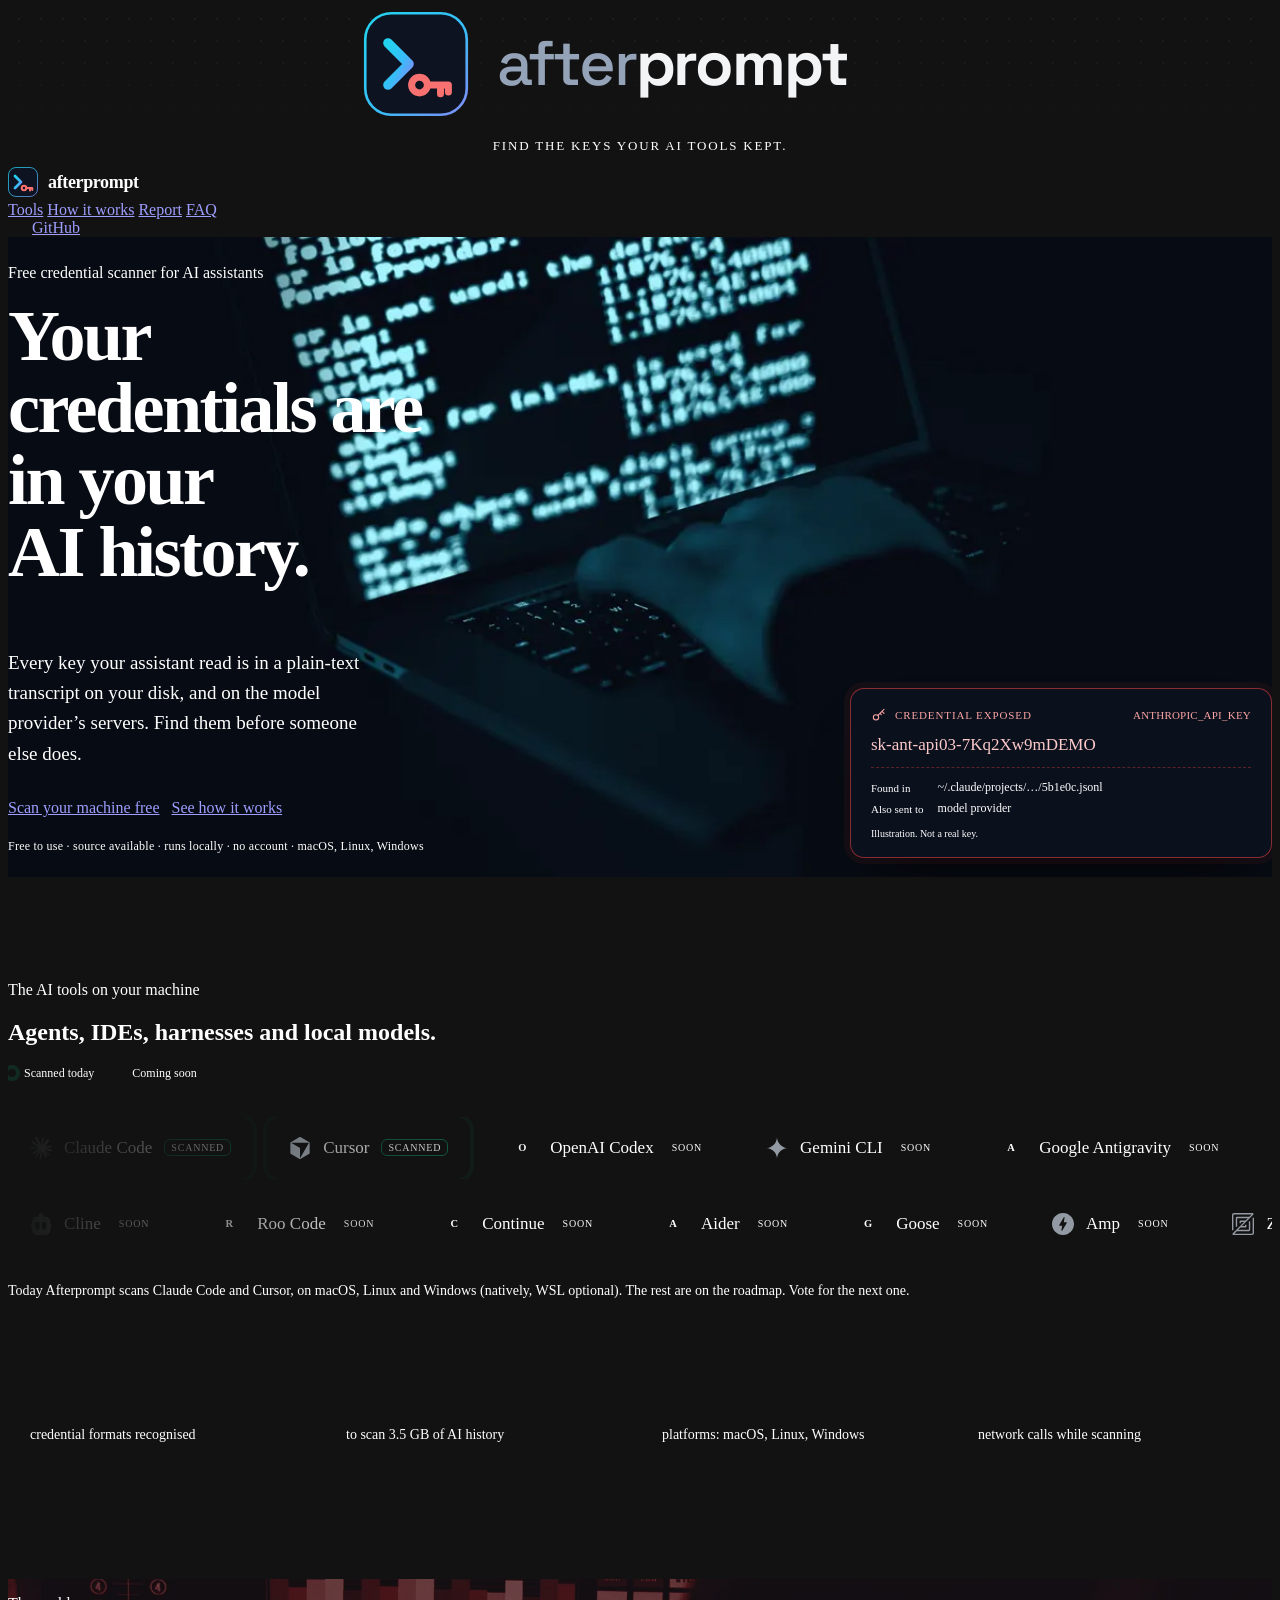
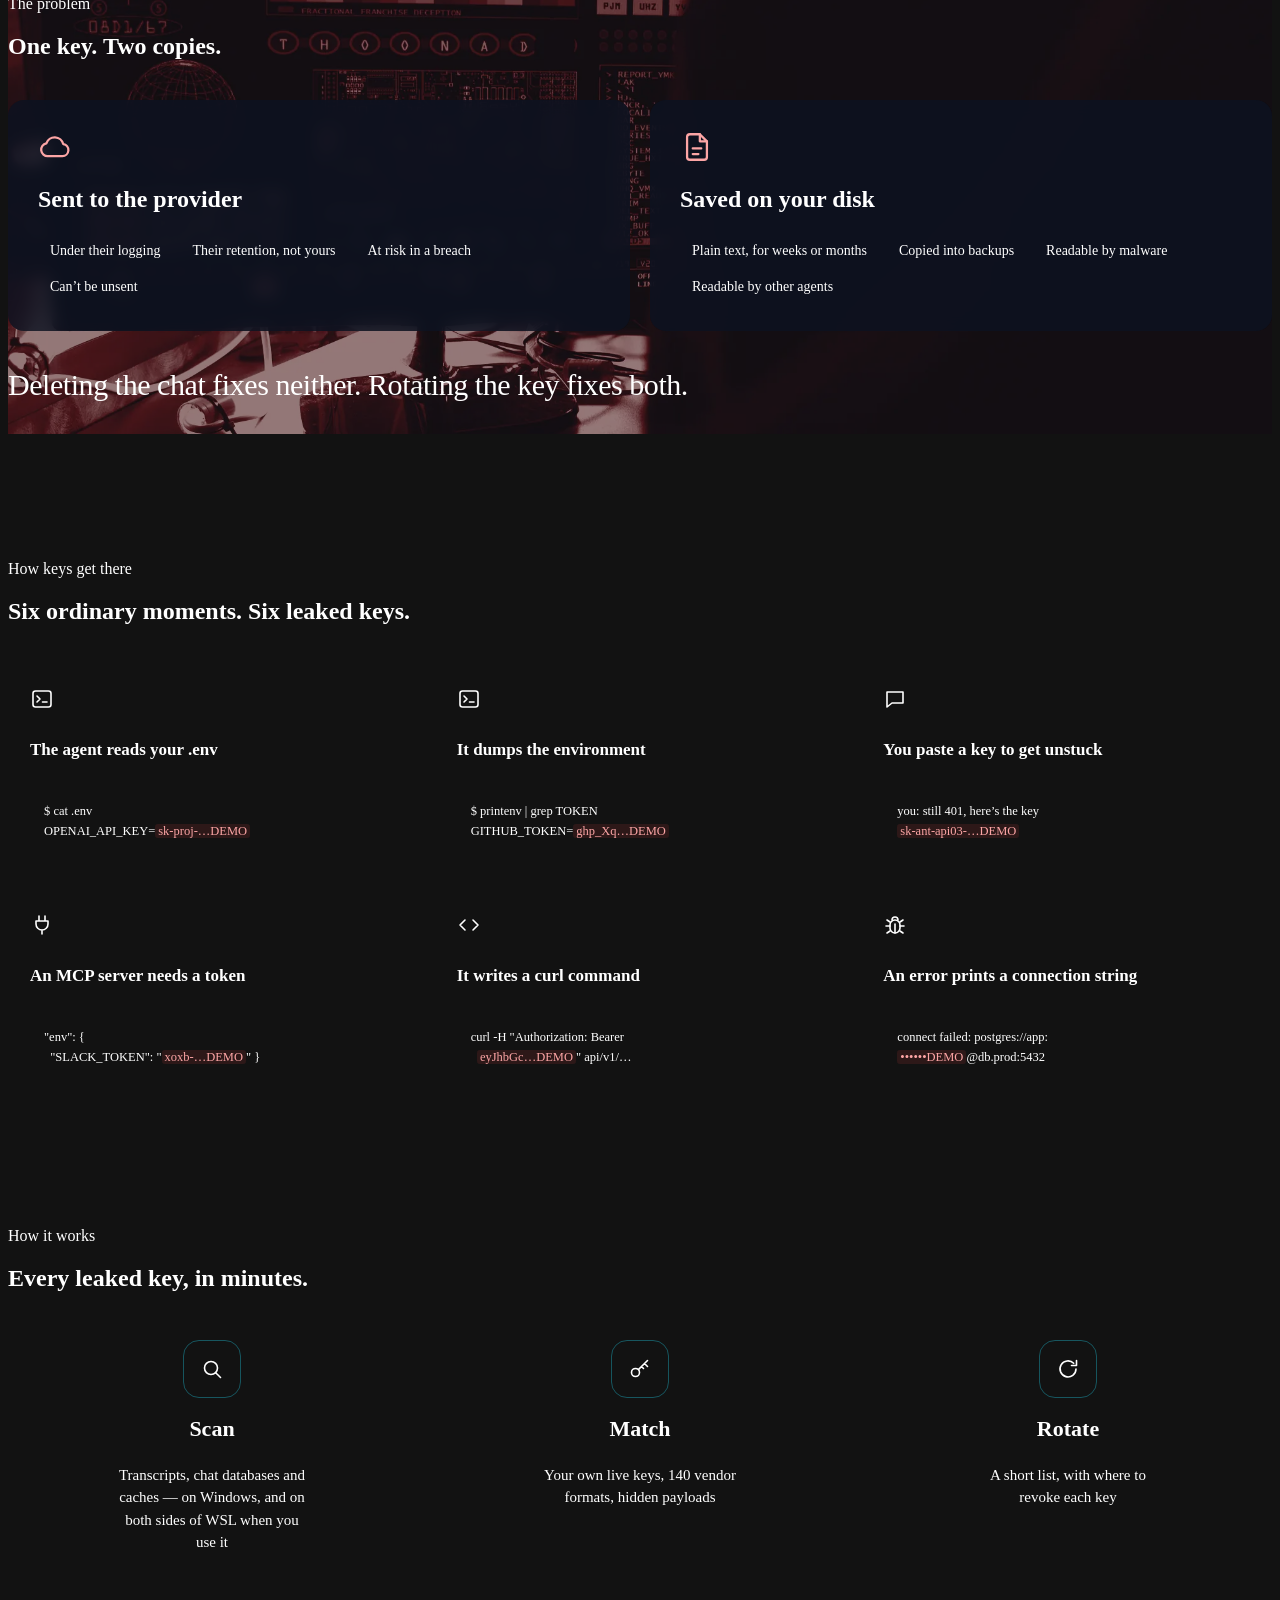
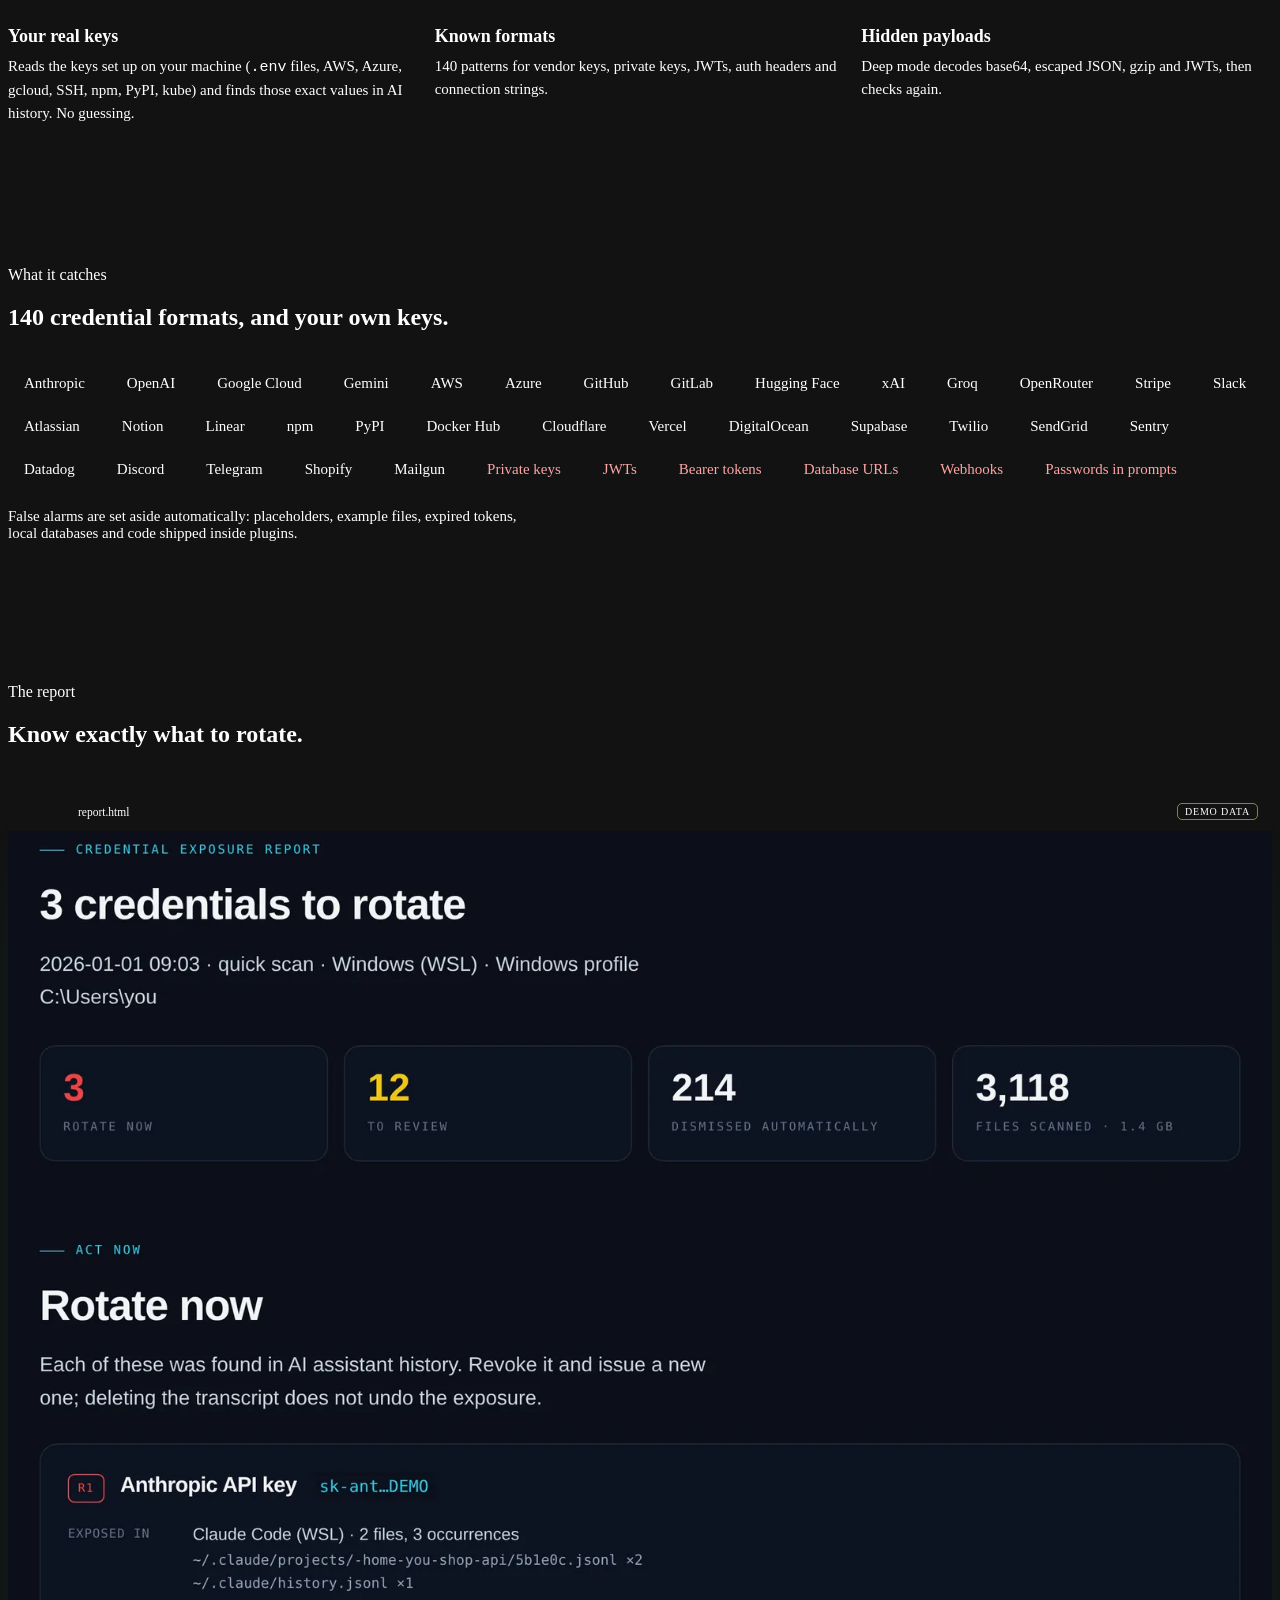
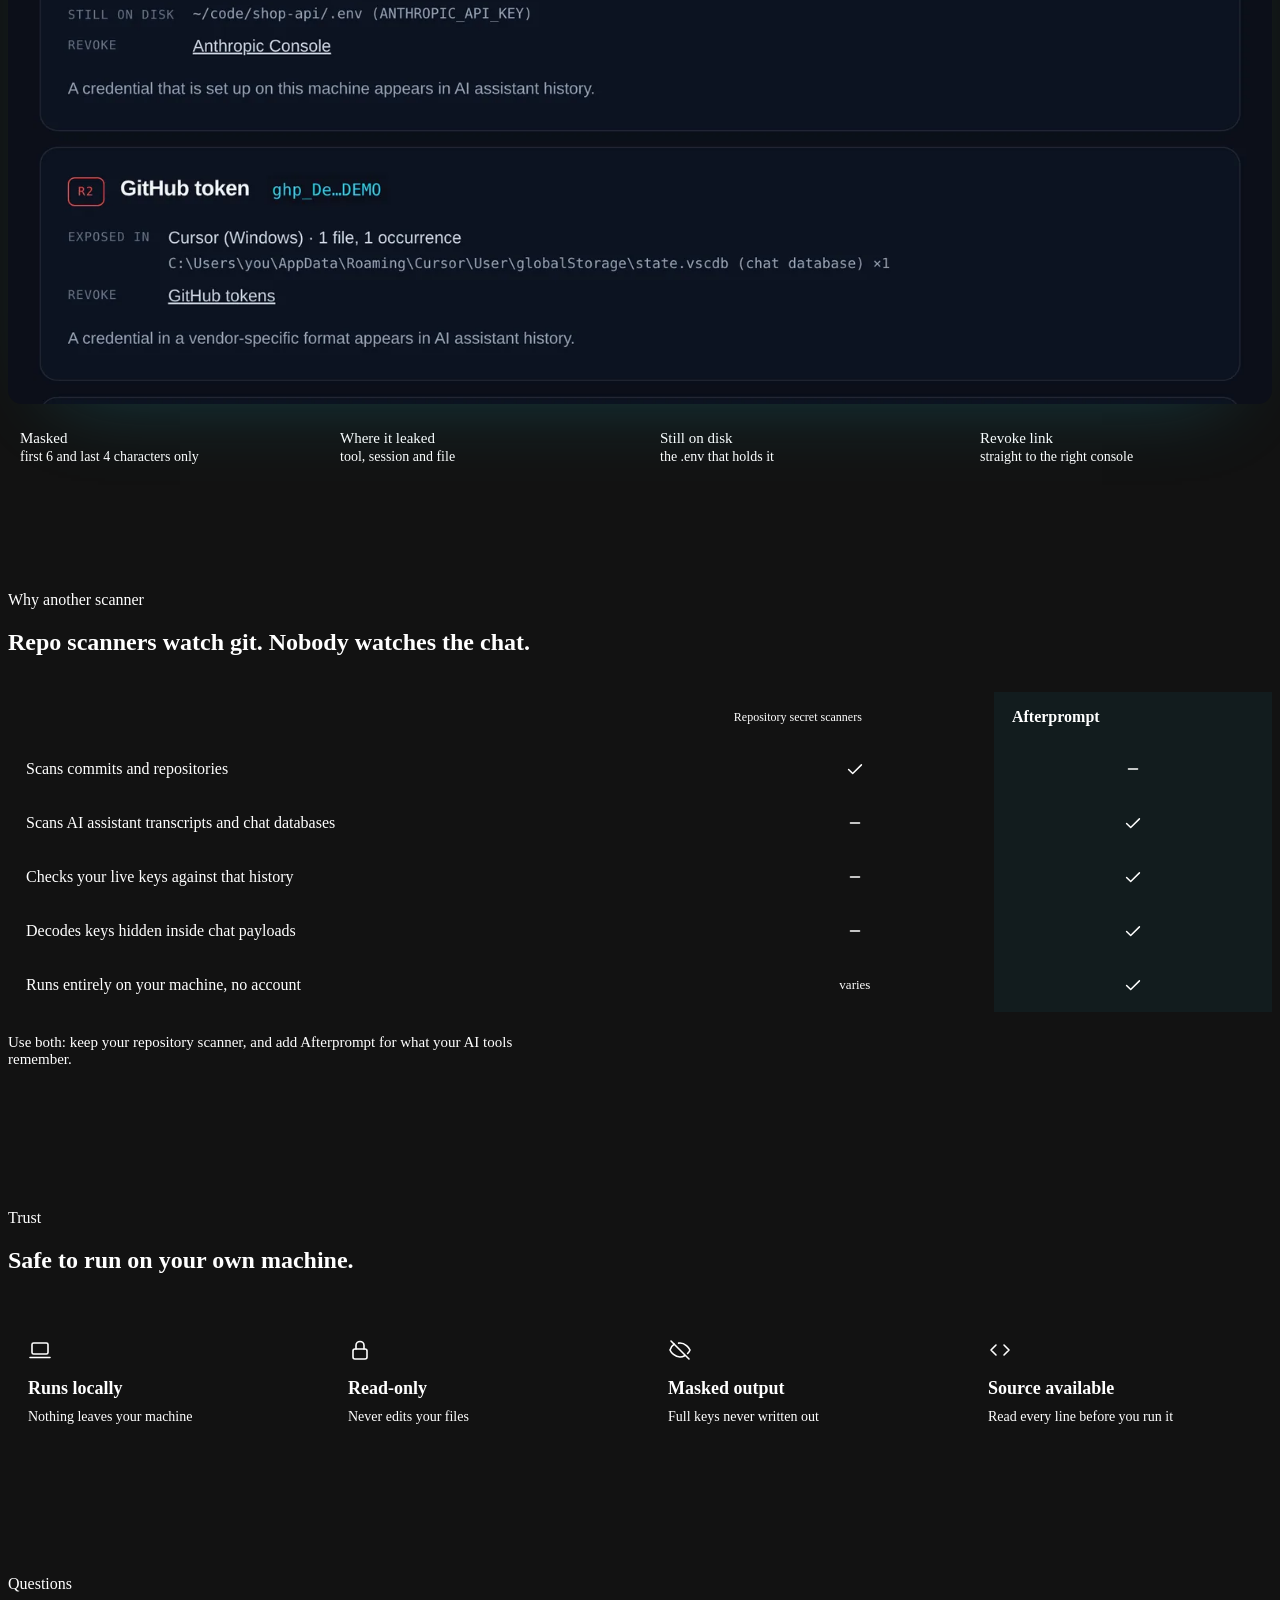
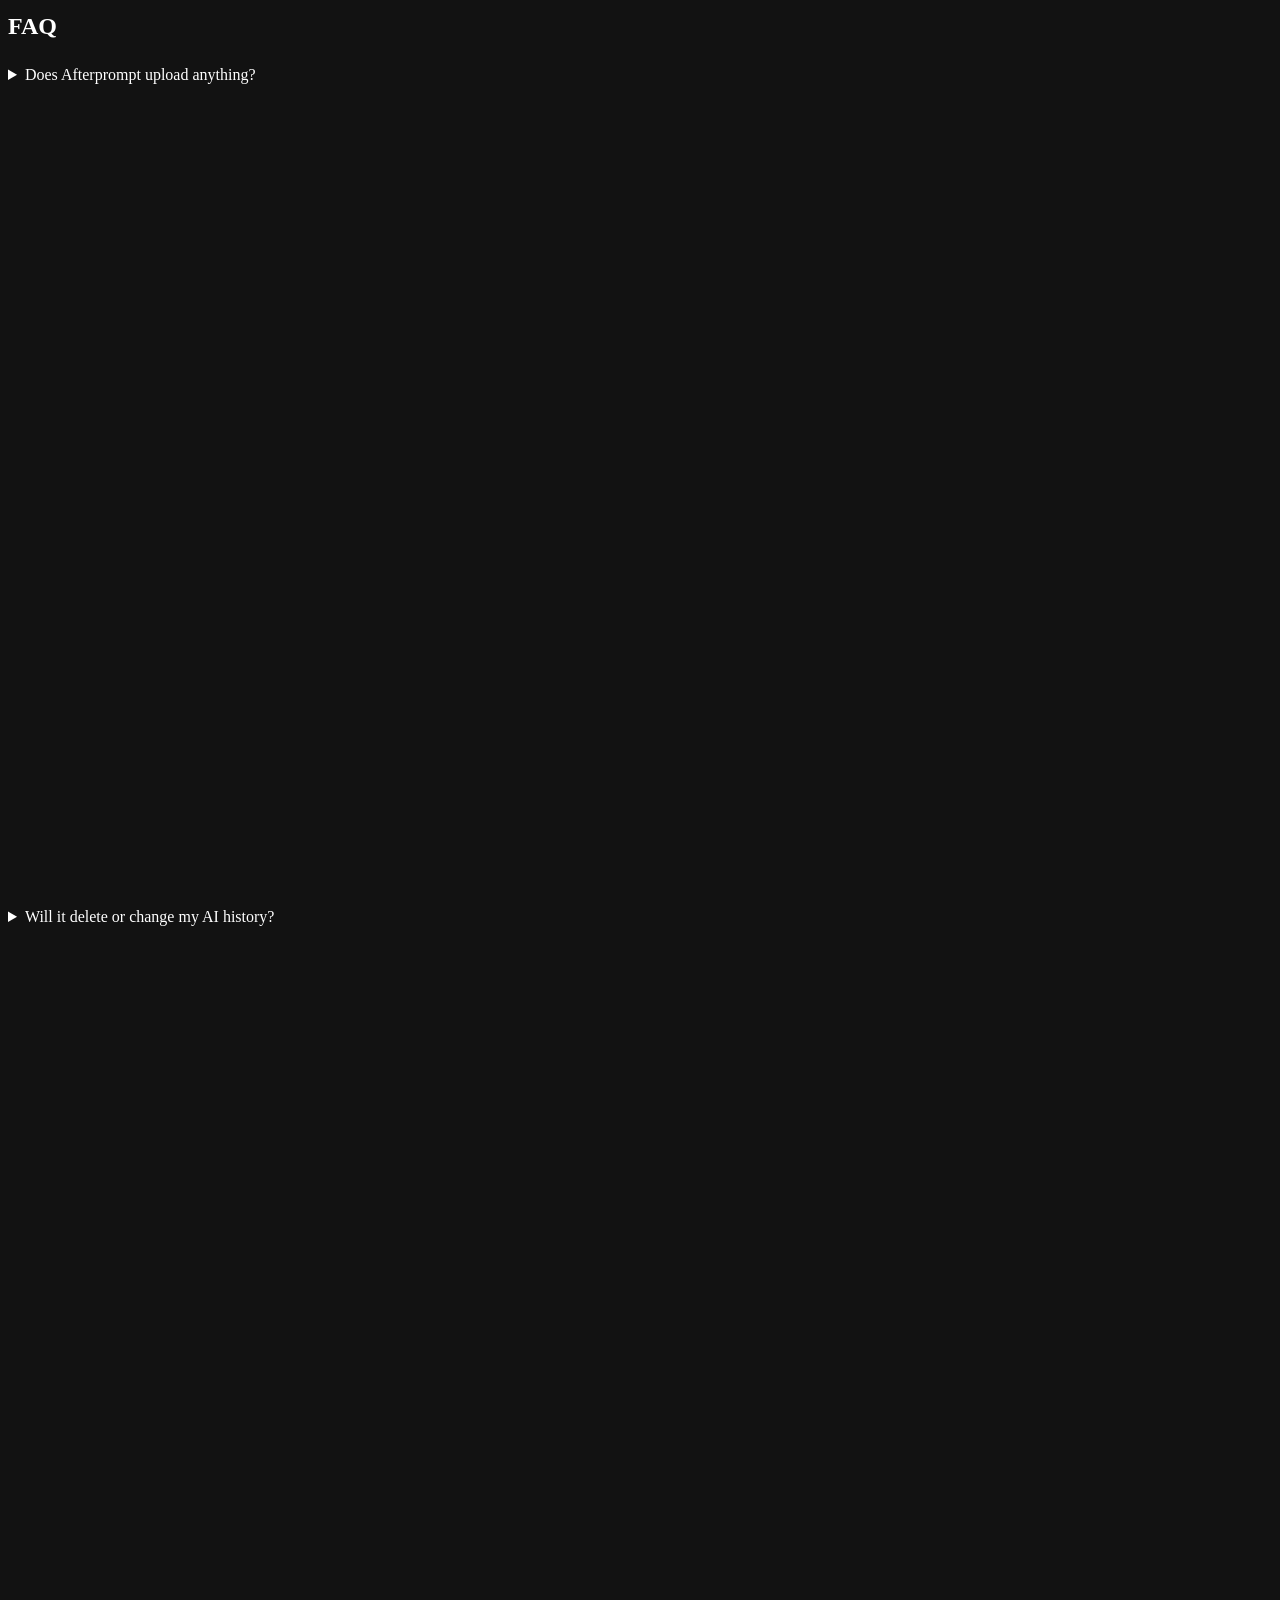
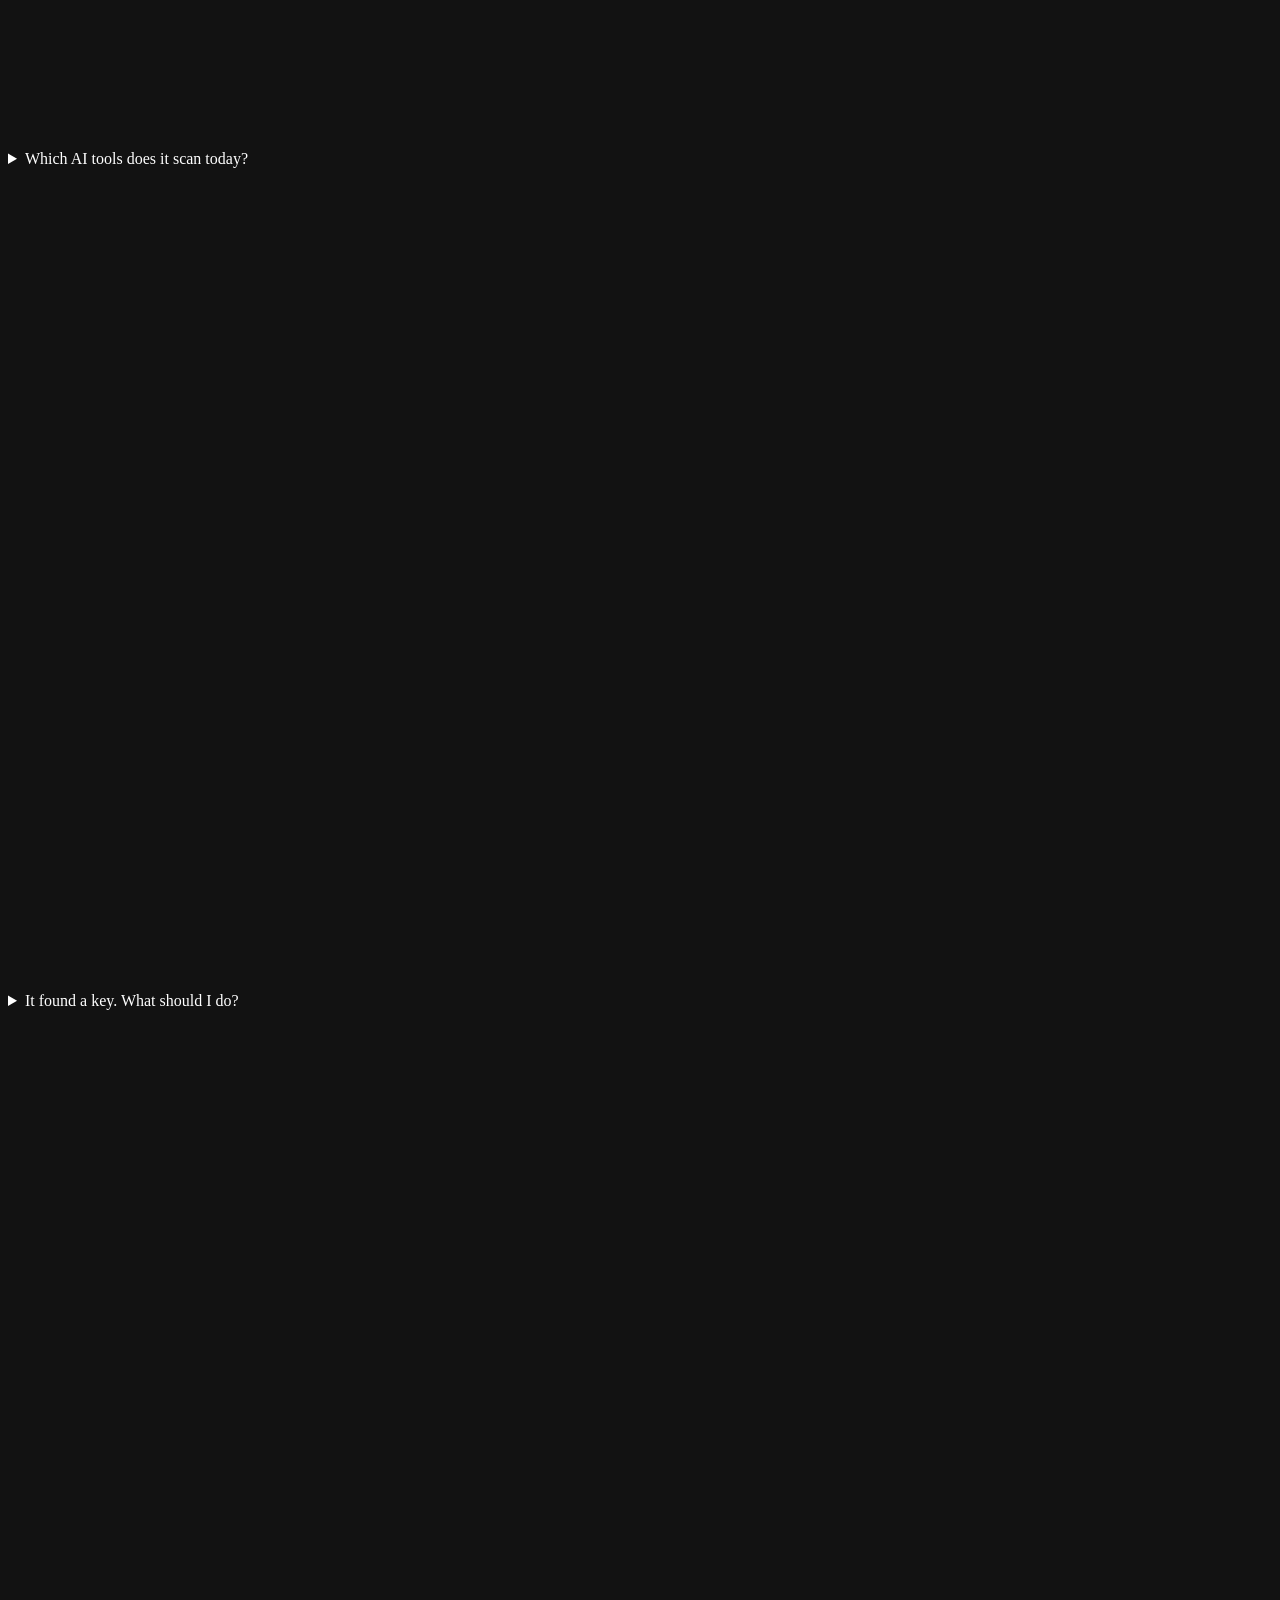
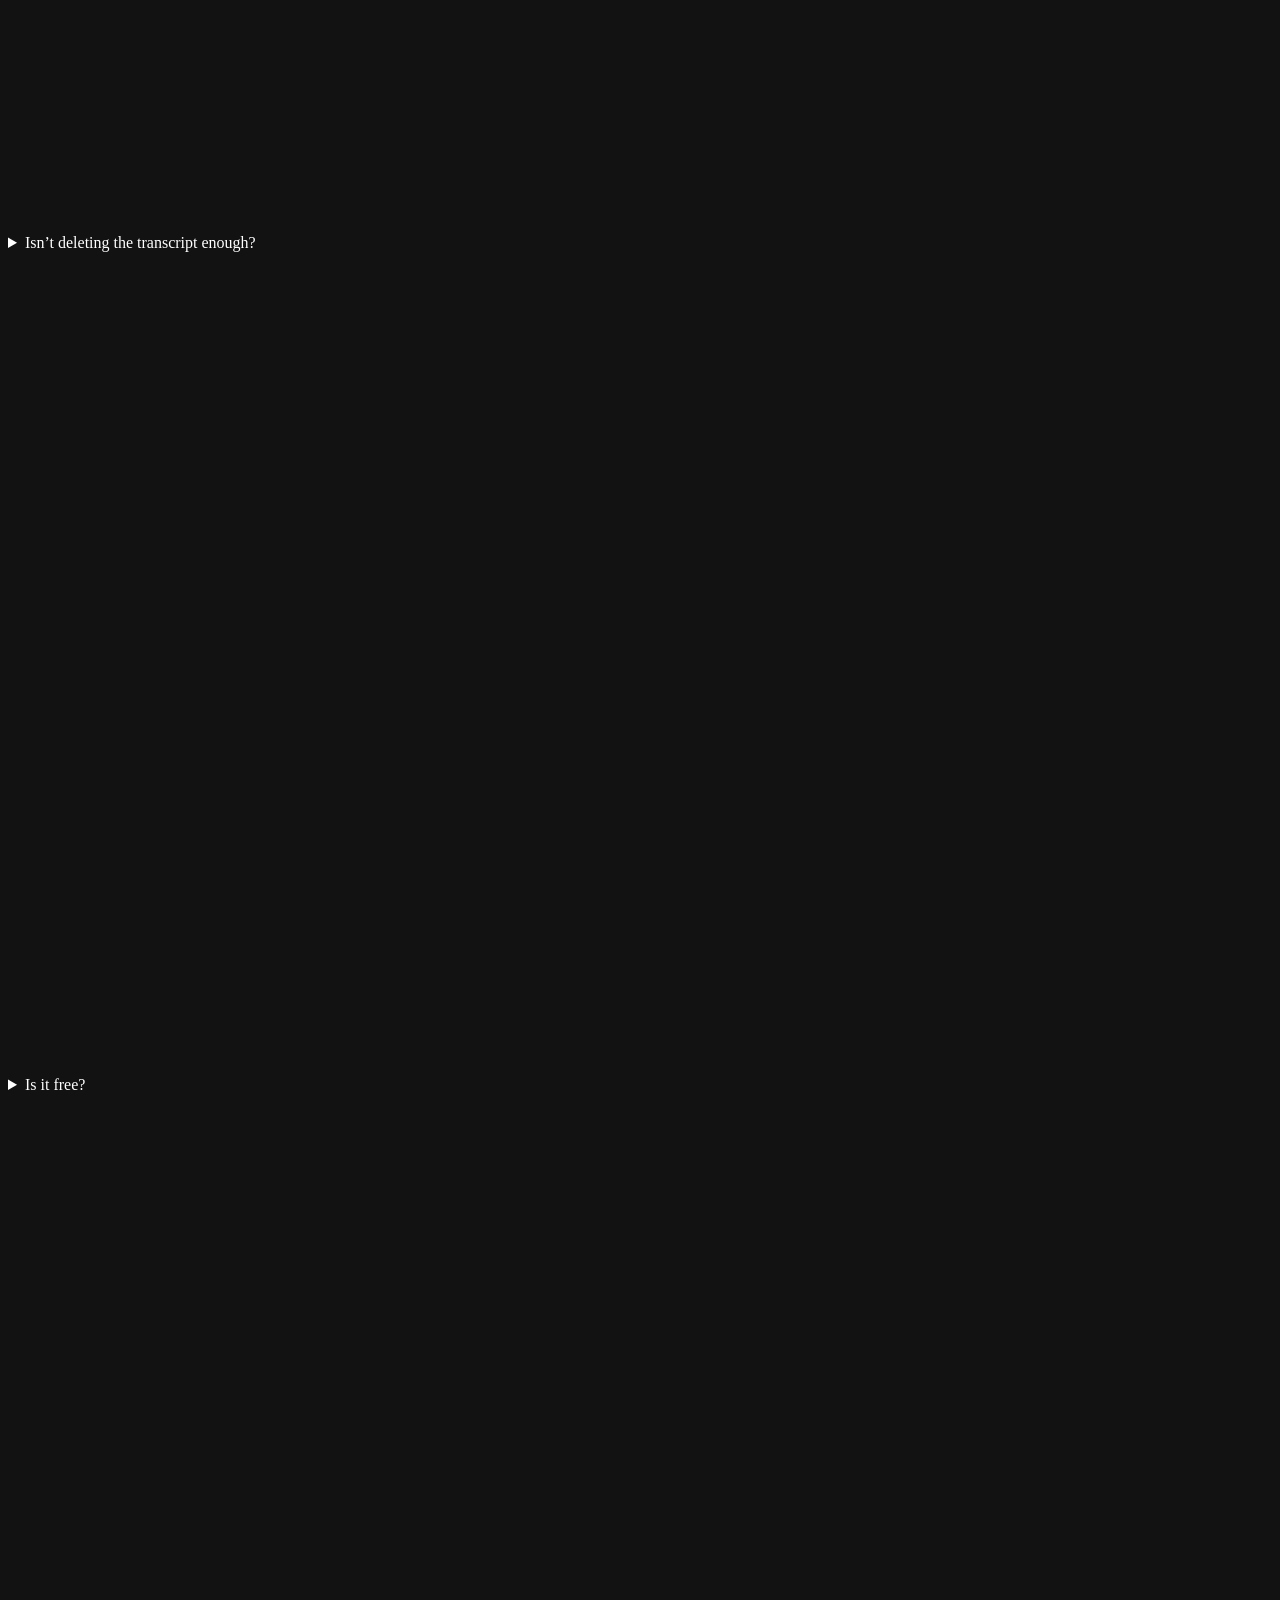
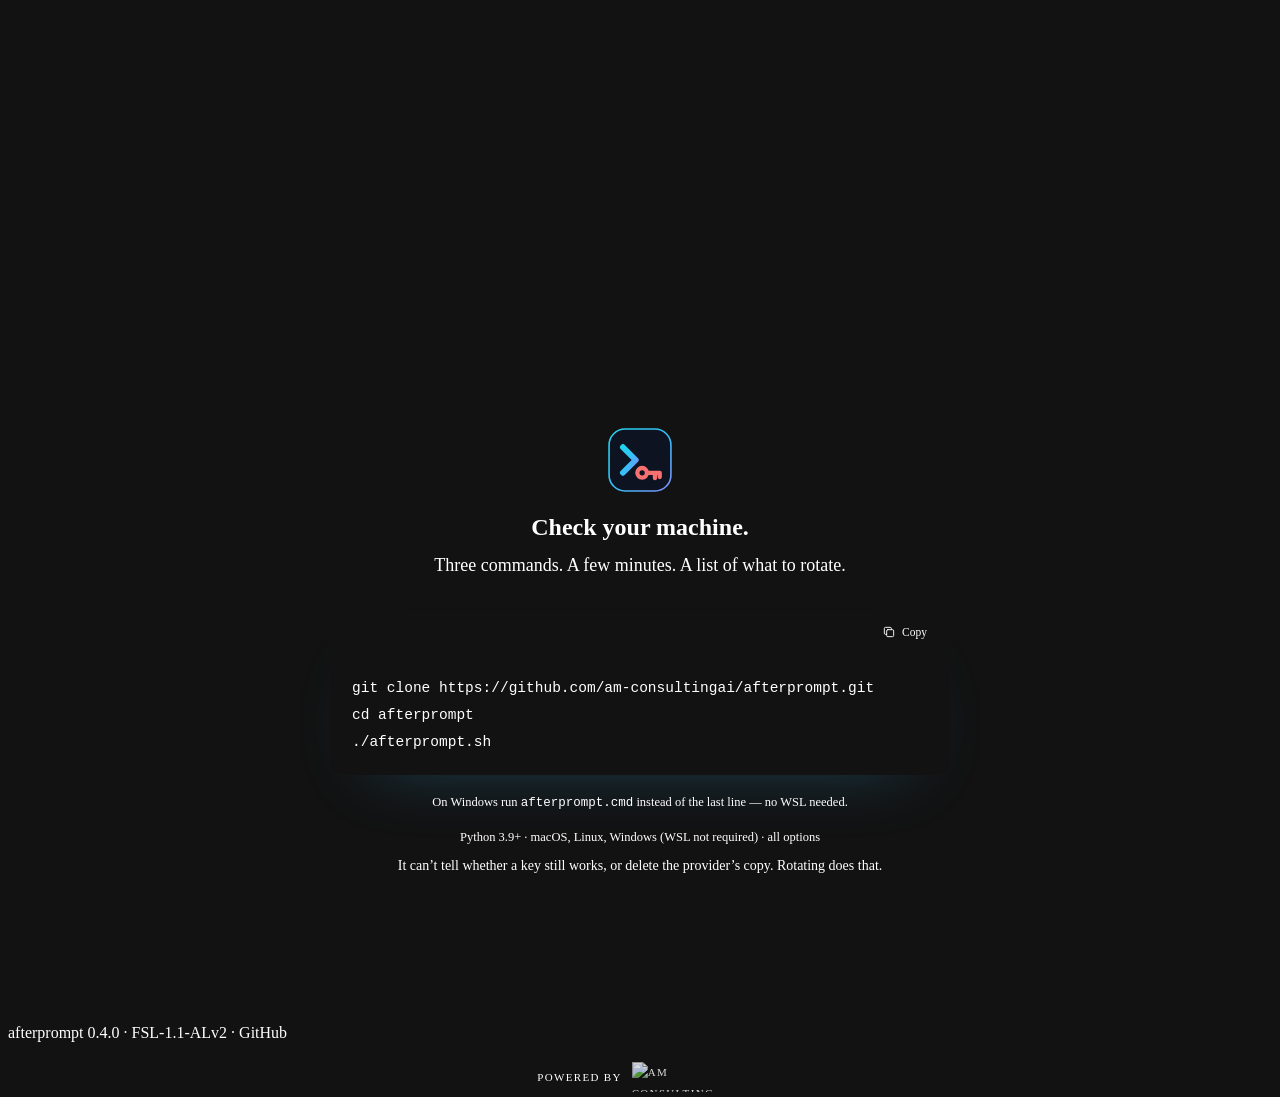
==== commit fc96868a: "Release 0.4.0: tools and patterns as data, unbranded reports Where each AI tool keeps its data is ca" ====
--- a/site/index.html
+++ b/site/index.html
@@ -380,7 +380,7 @@
 </main>
 
 <footer>
-  afterprompt <span data-version>0.3.0</span> · <a href="https://github.com/am-consultingai/afterprompt/blob/main/LICENSE">FSL-1.1-ALv2</a> · <a href="https://github.com/am-consultingai/afterprompt">GitHub</a>
+  afterprompt <span data-version>0.4.0</span> · <a href="https://github.com/am-consultingai/afterprompt/blob/main/LICENSE">FSL-1.1-ALv2</a> · <a href="https://github.com/am-consultingai/afterprompt">GitHub</a>
   <a class="powered" href="https://www.amconsultingai.com" aria-label="Powered by AM Consulting">
     <span>Powered by</span>
     <img src="https://cdn.jsdelivr.net/gh/am-consultingai/am-assets@v2/logo/am-logo-white-600.png" alt="AM Consulting" width="111" height="30" loading="lazy">
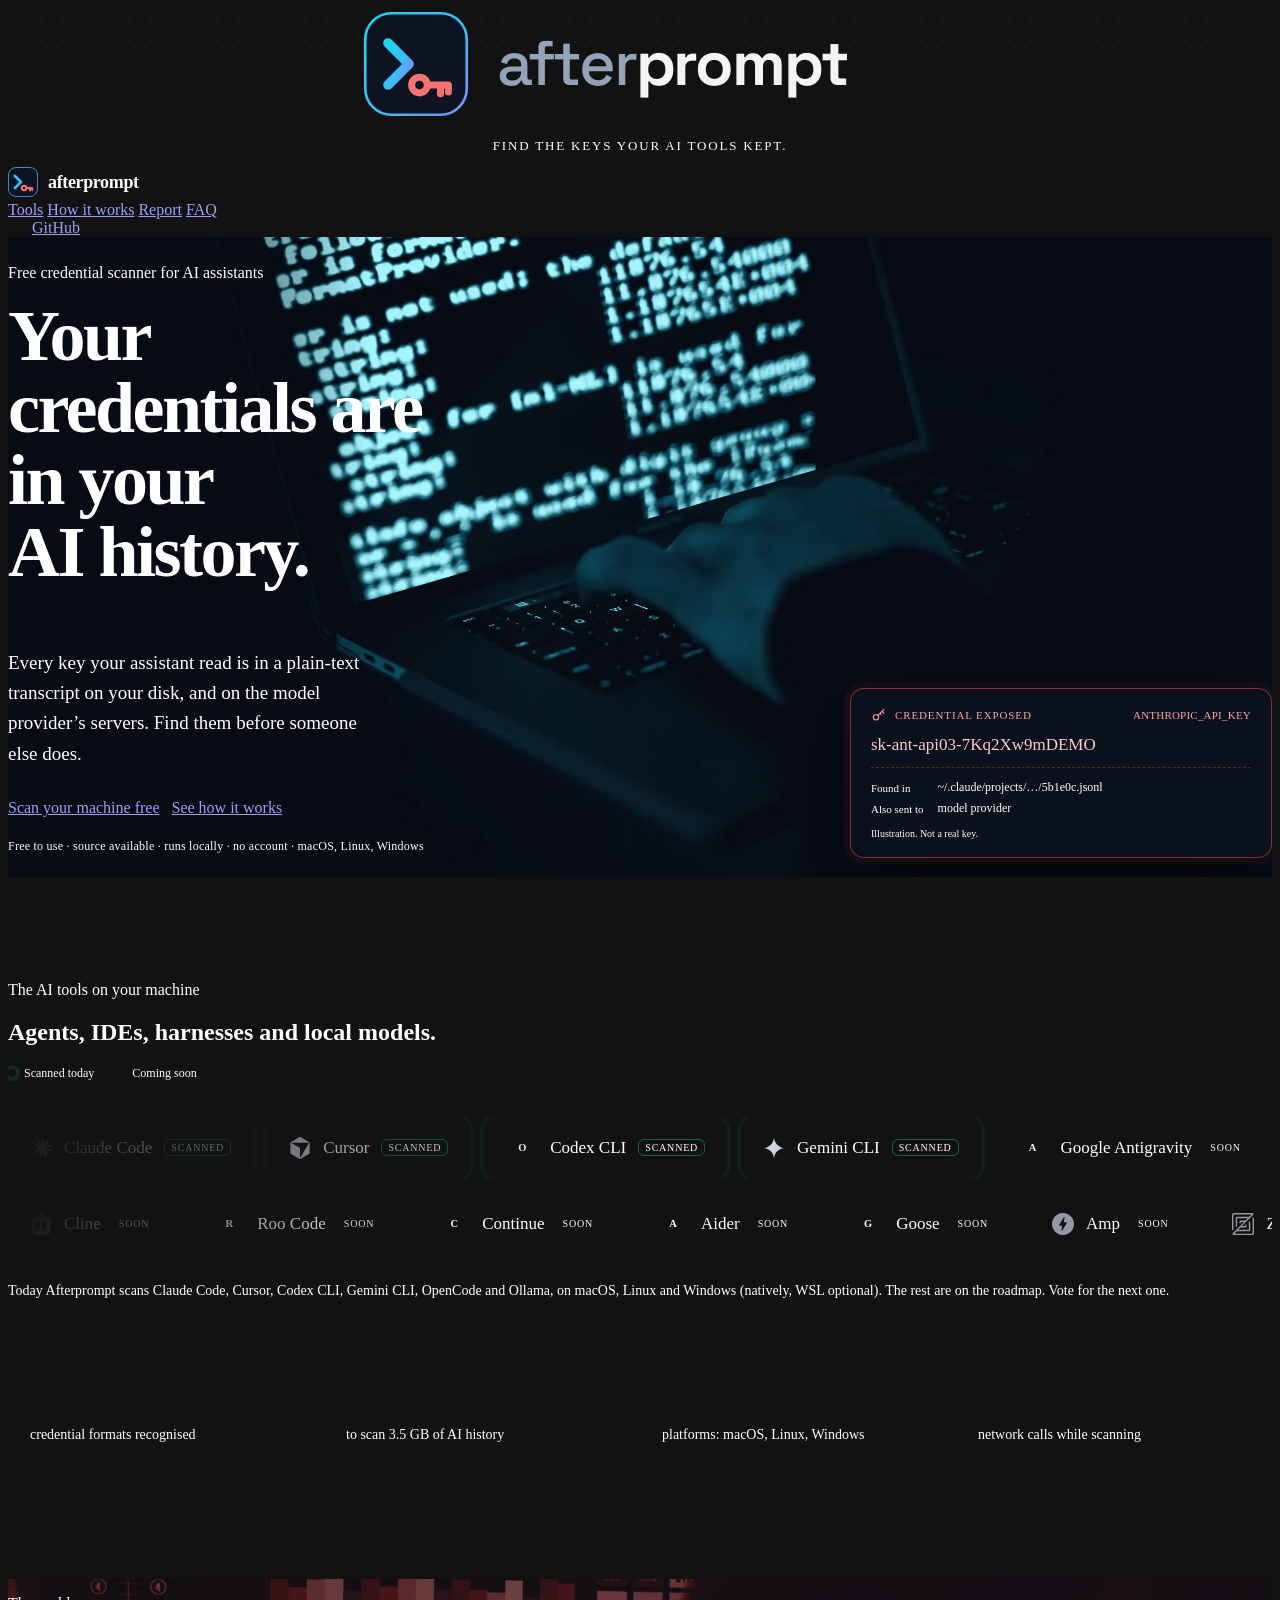
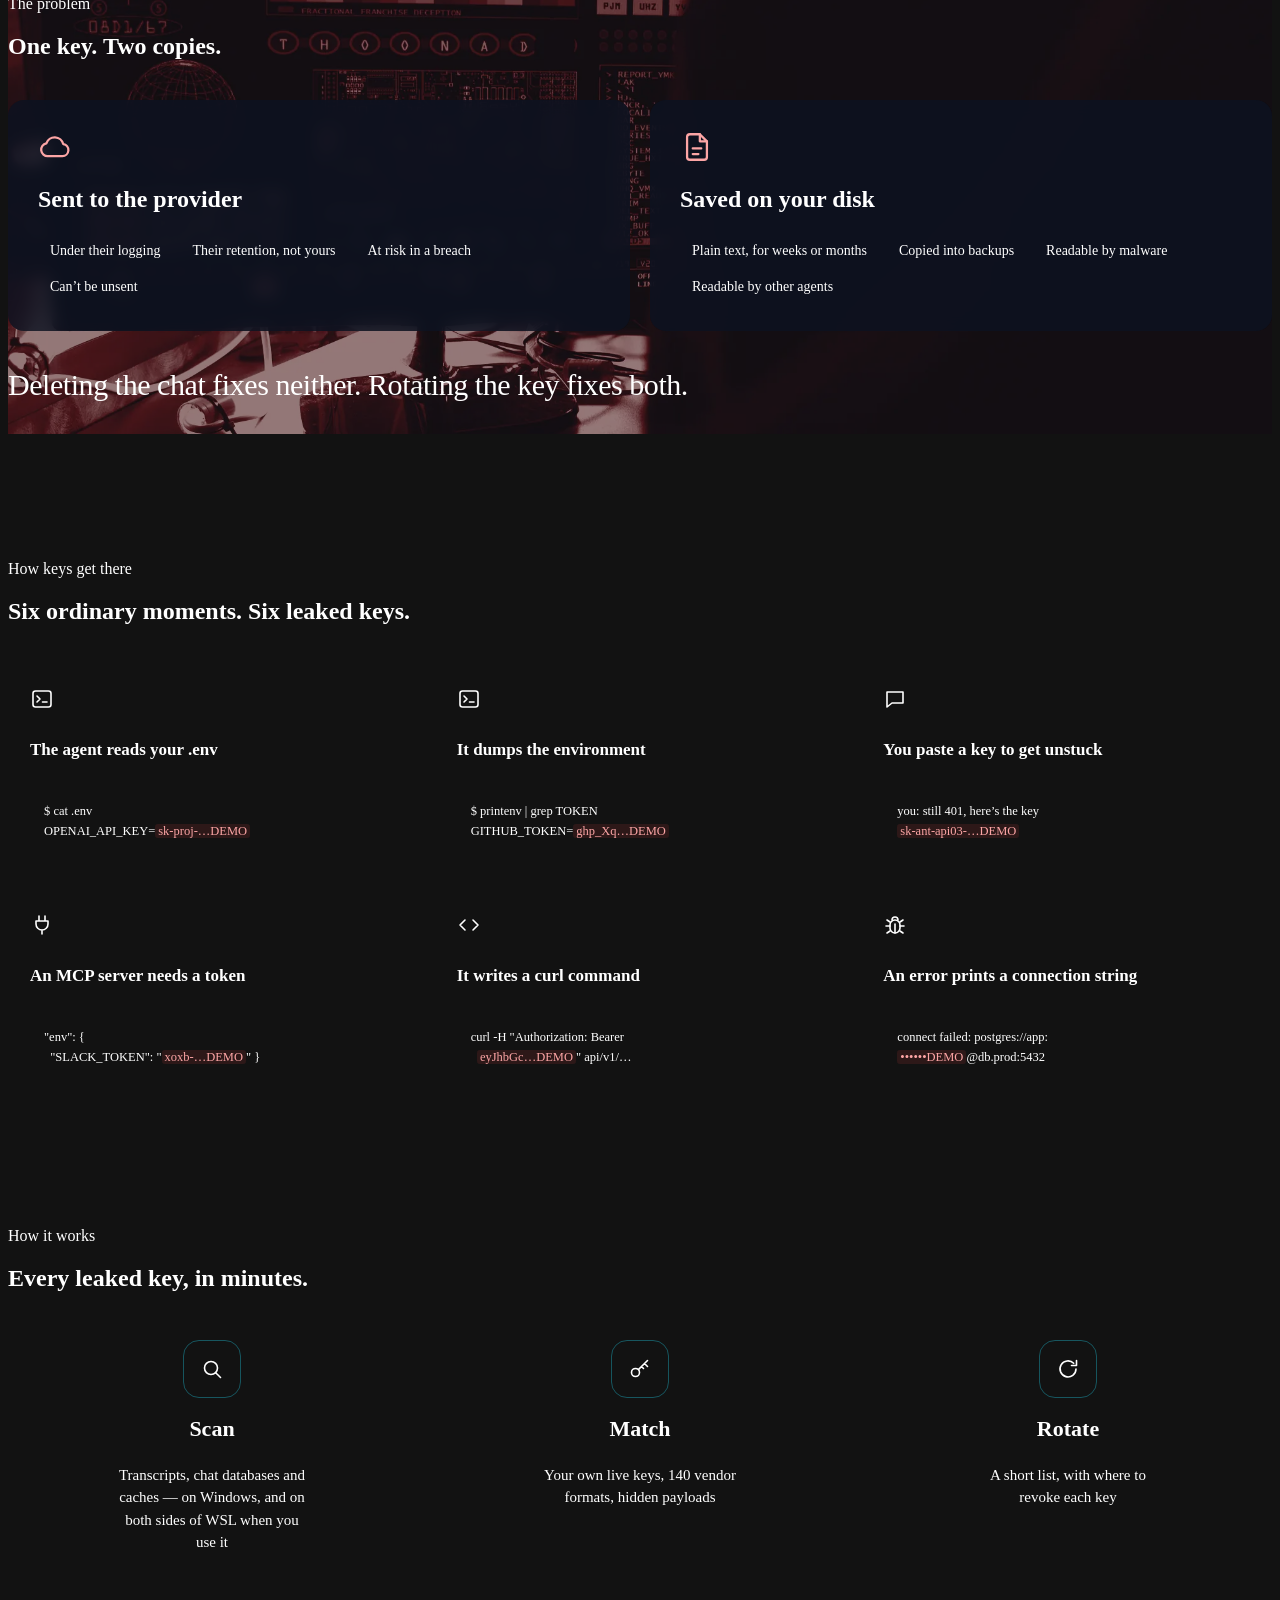
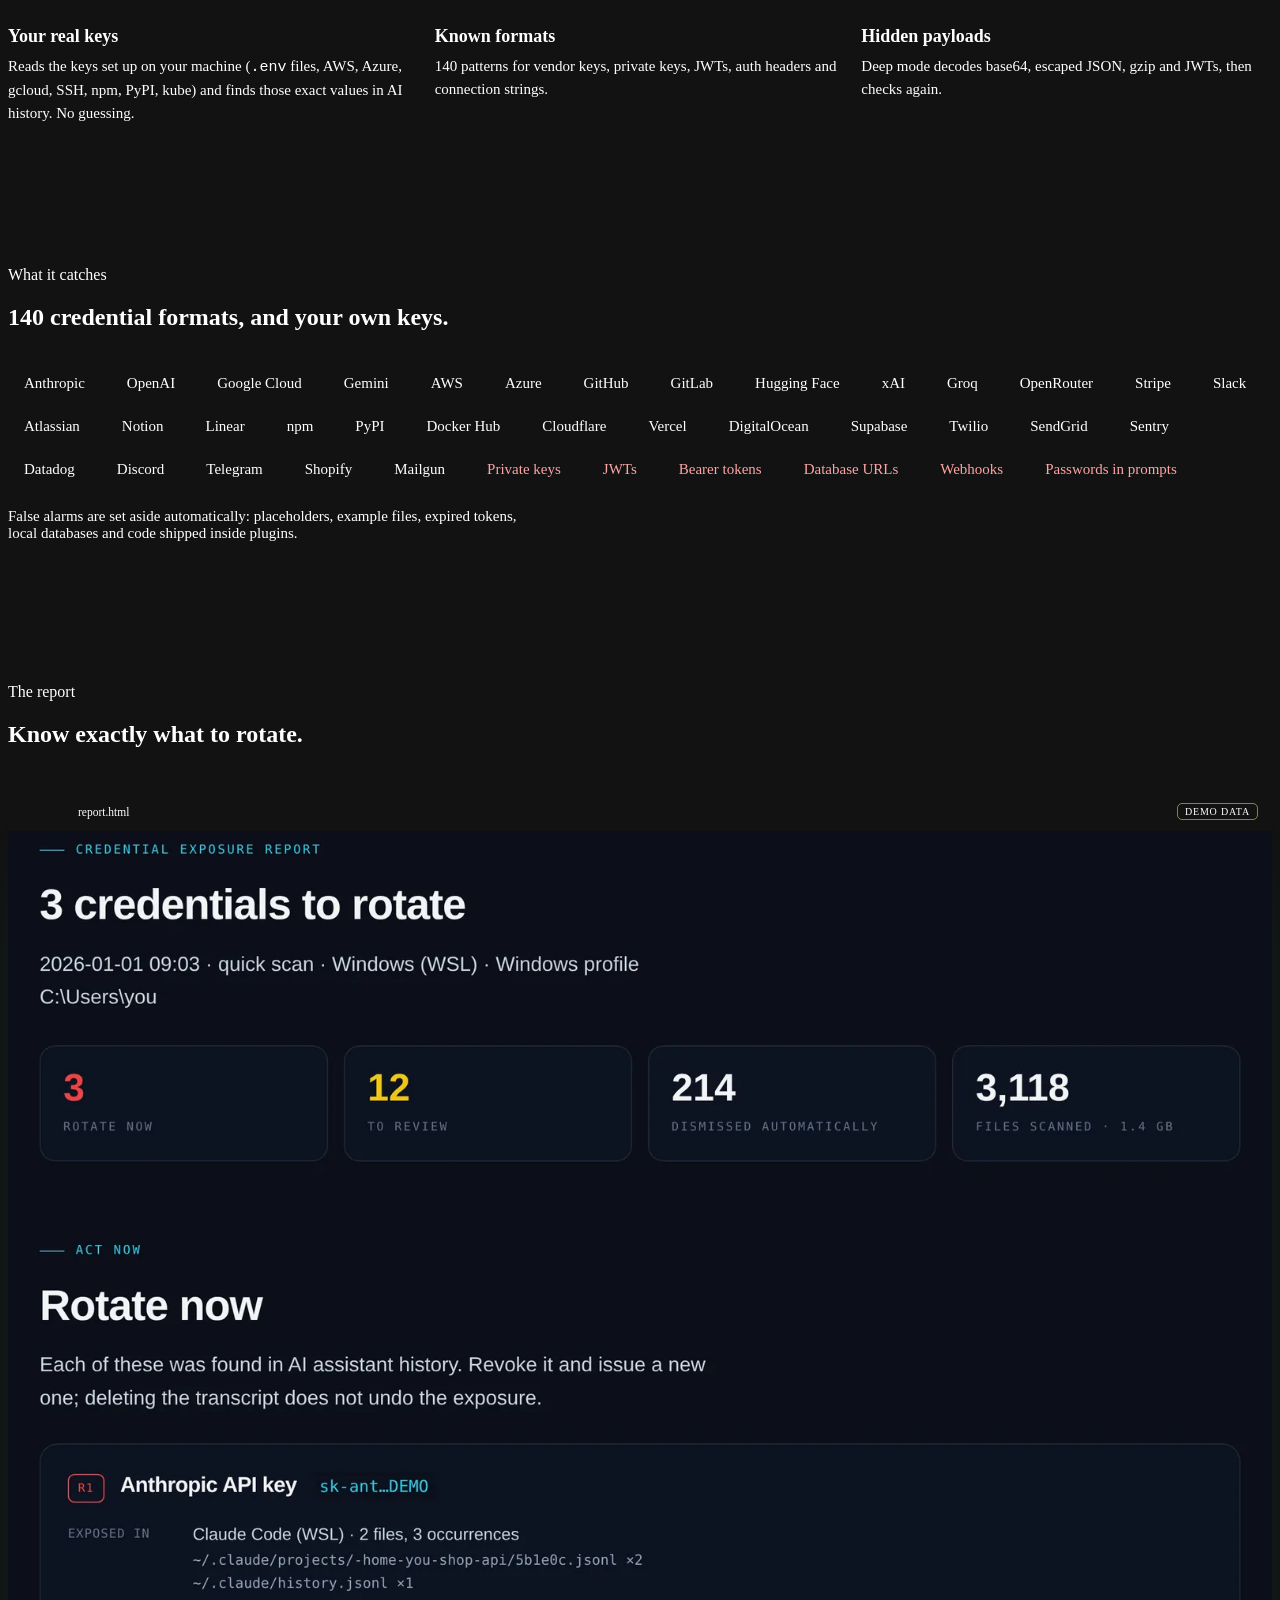
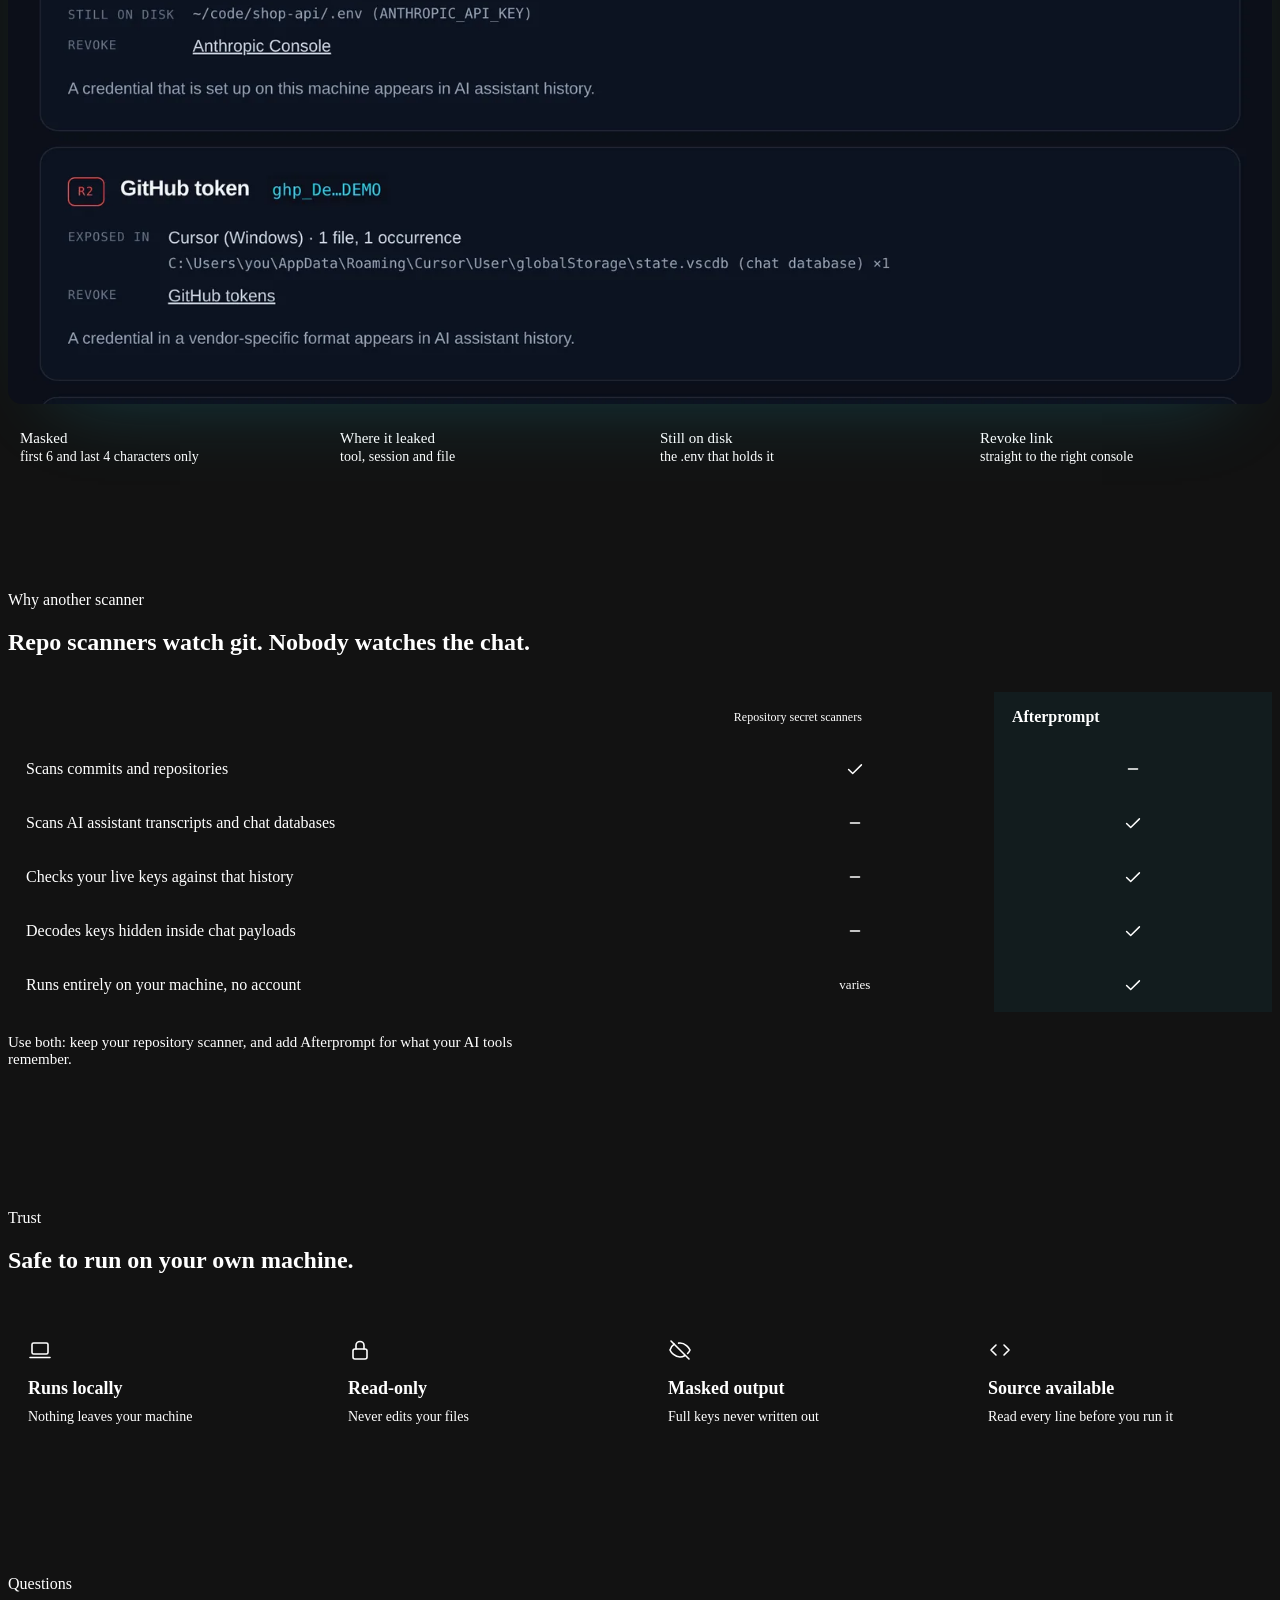
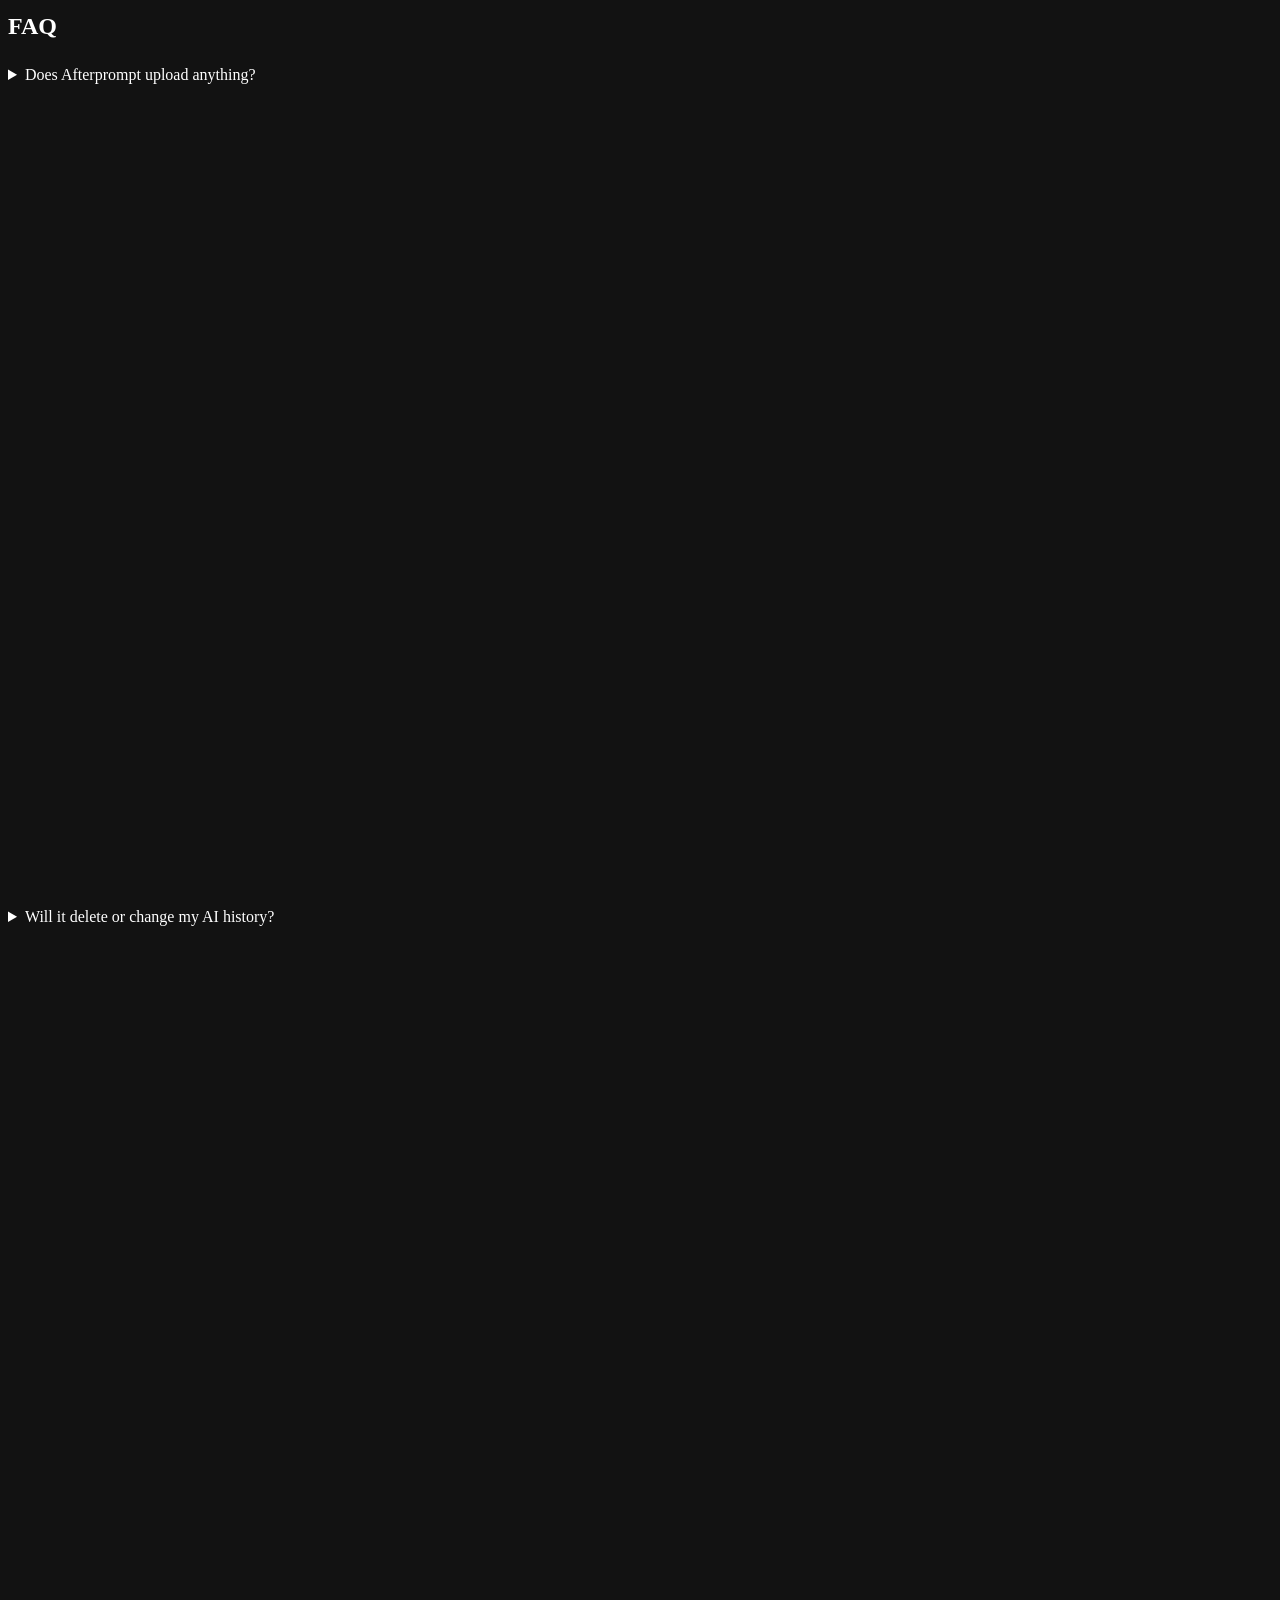
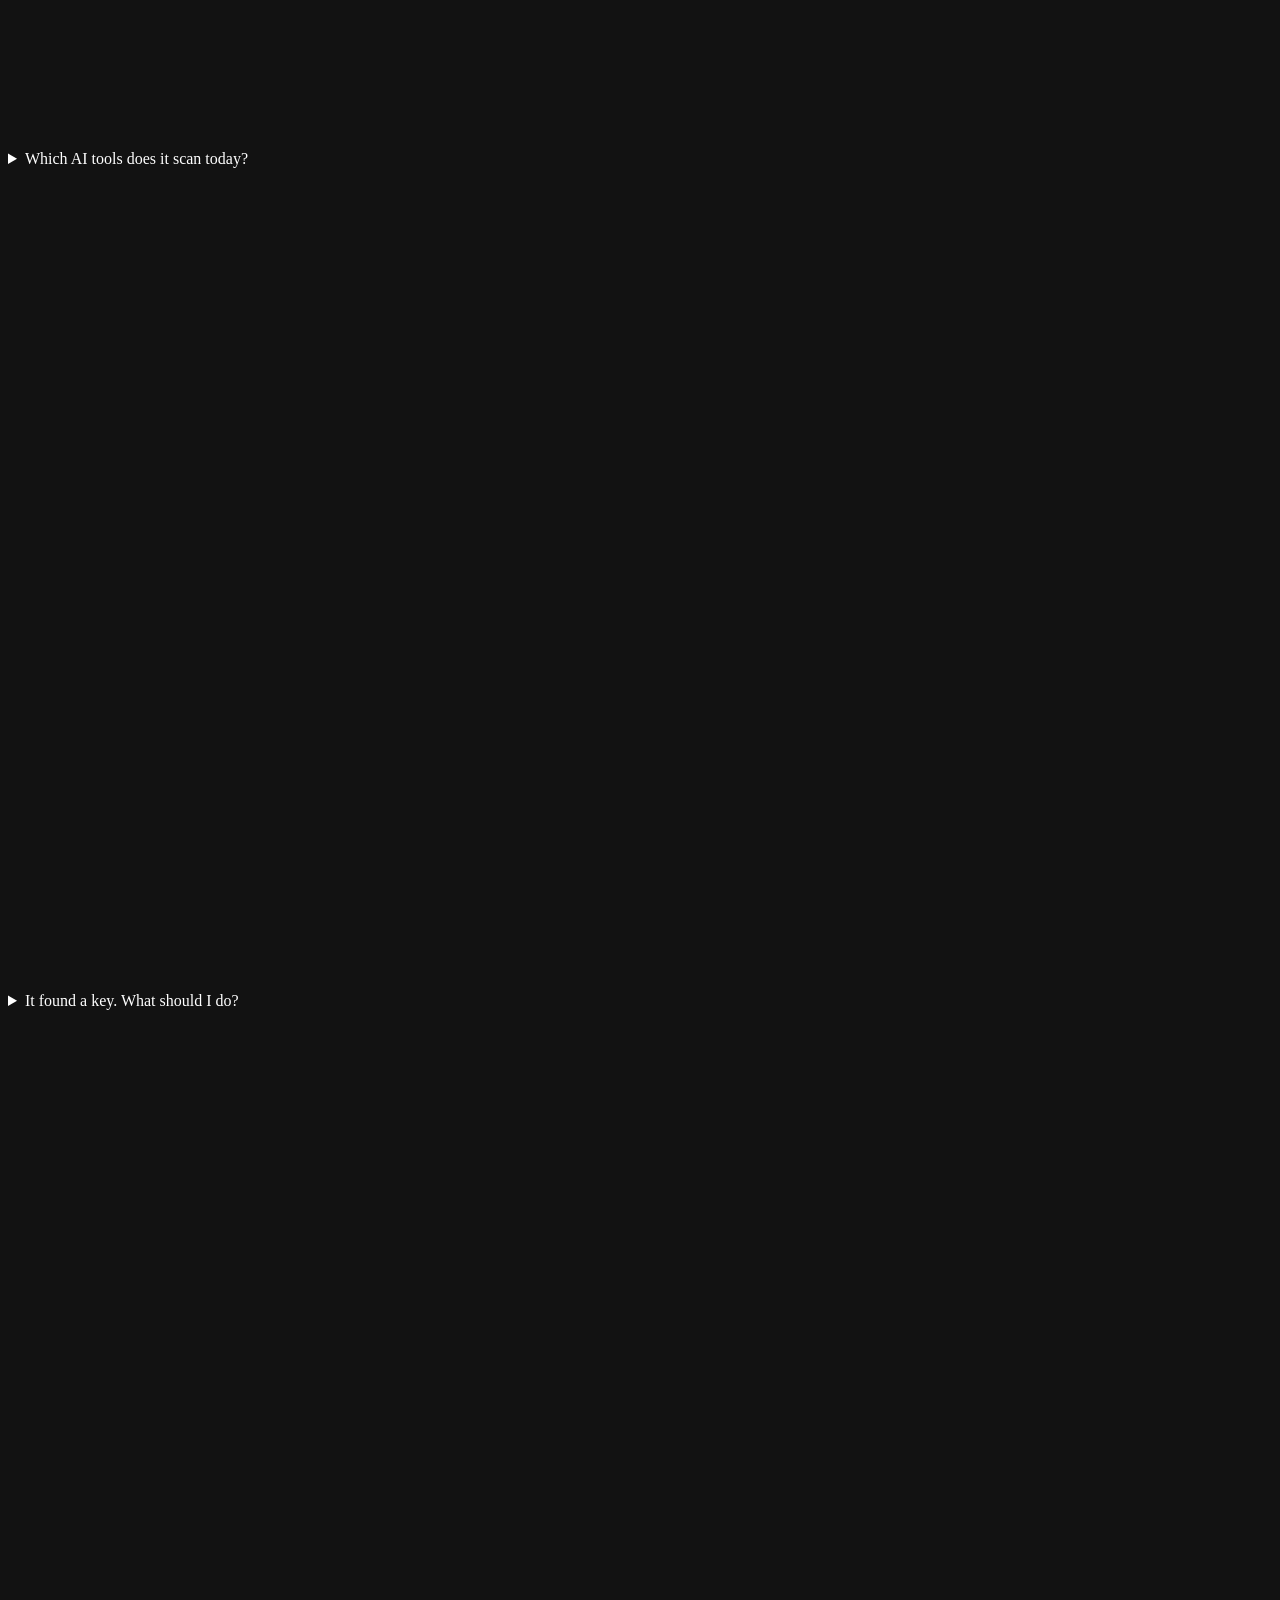
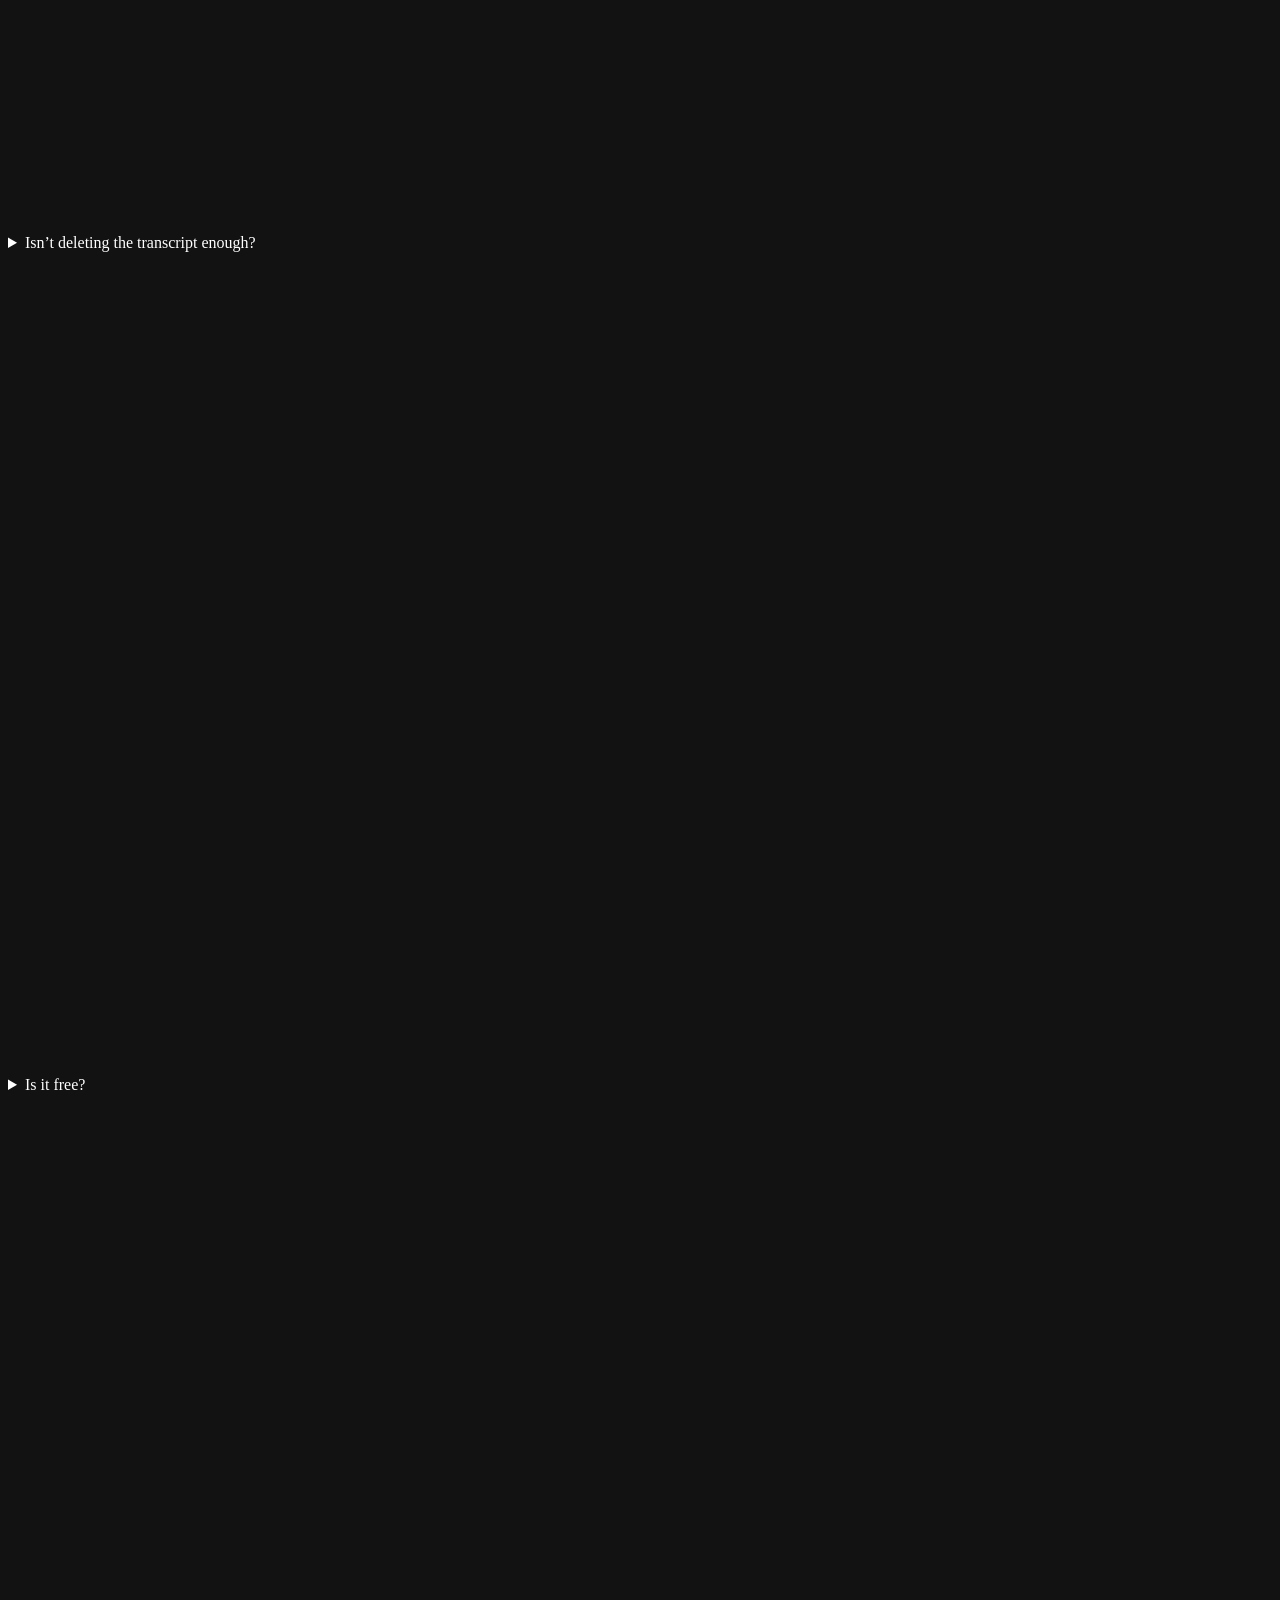
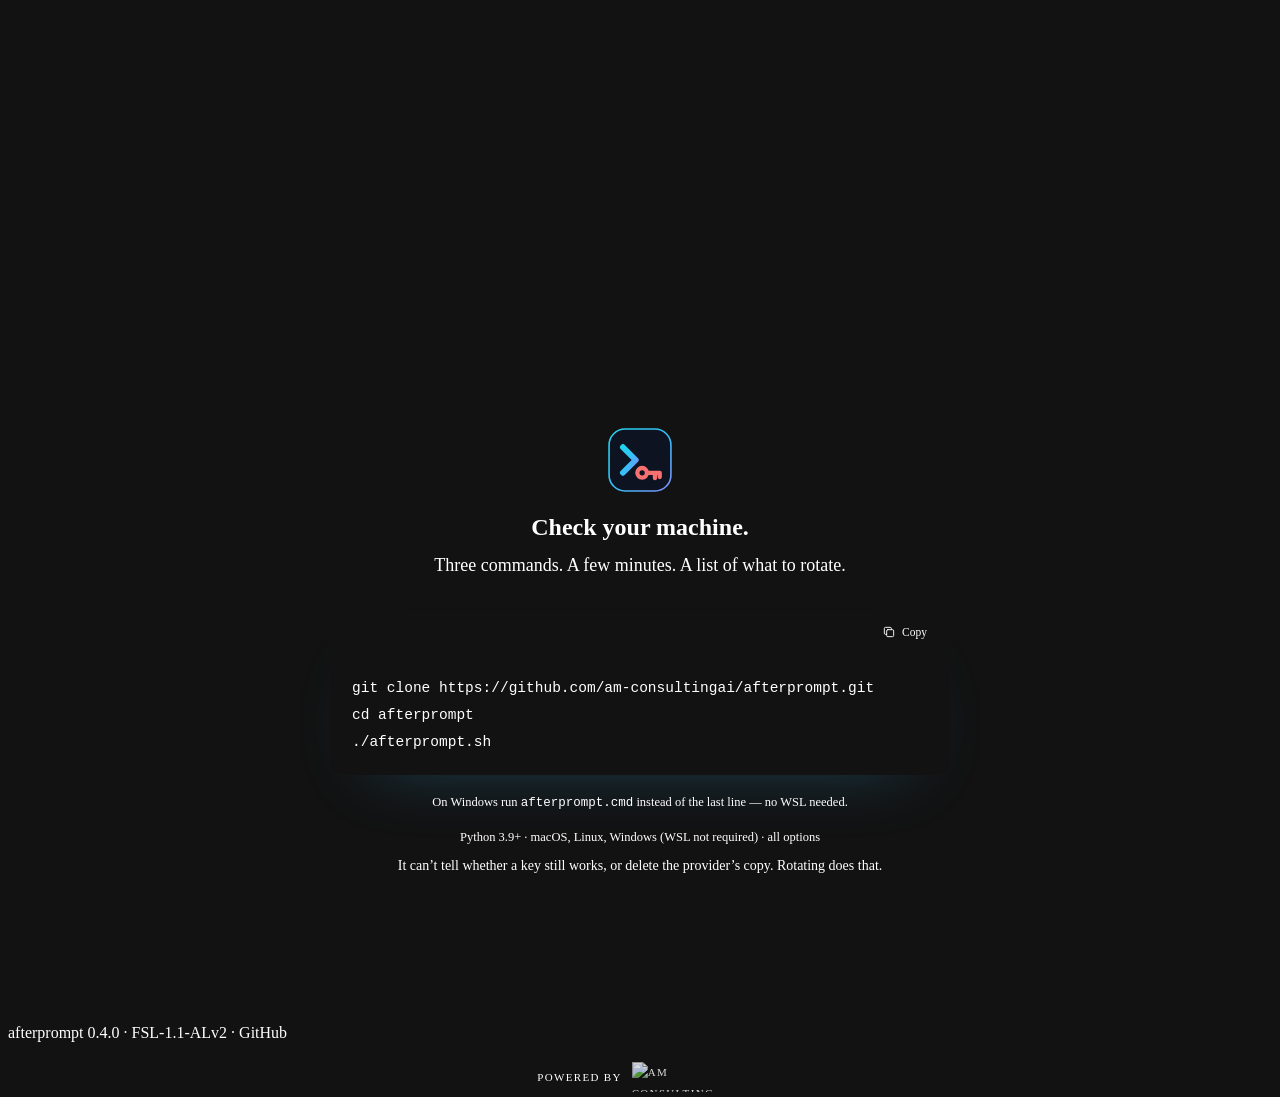
==== commit 087dba65: "Scan Codex CLI, Gemini CLI, OpenCode and Ollama Four more assistants, each added as data in catalogu" ====
--- a/site/index.html
+++ b/site/index.html
@@ -123,15 +123,15 @@
       <div class="track">
         <div class="tool on" role="listitem"><img src="img/logos/claude.svg" alt="" width="22" height="22">Claude Code<b>Scanned</b></div>
         <div class="tool on" role="listitem"><img src="img/logos/cursor.svg" alt="" width="22" height="22">Cursor<b>Scanned</b></div>
-        <div class="tool" role="listitem"><span class="mono-mark">O</span>OpenAI Codex</div>
-        <div class="tool" role="listitem"><img src="img/logos/googlegemini.svg" alt="" width="22" height="22">Gemini CLI</div>
+        <div class="tool on" role="listitem"><span class="mono-mark">O</span>Codex CLI<b>Scanned</b></div>
+        <div class="tool on" role="listitem"><img src="img/logos/googlegemini.svg" alt="" width="22" height="22">Gemini CLI<b>Scanned</b></div>
         <div class="tool" role="listitem"><span class="mono-mark">A</span>Google Antigravity</div>
         <div class="tool" role="listitem"><img src="img/logos/githubcopilot.svg" alt="" width="22" height="22">GitHub Copilot</div>
         <div class="tool" role="listitem"><img src="img/logos/windsurf.svg" alt="" width="22" height="22">Windsurf</div>
-        <div class="tool" role="listitem"><img src="img/logos/opencode.svg" alt="" width="22" height="22">OpenCode</div>
+        <div class="tool on" role="listitem"><img src="img/logos/opencode.svg" alt="" width="22" height="22">OpenCode<b>Scanned</b></div>
         <div class="tool" role="listitem"><span class="mono-mark">OC</span>OpenClaw</div>
         <div class="tool" role="listitem"><span class="mono-mark">H</span>Hermes Agent</div>
-        <div class="tool" role="listitem"><img src="img/logos/ollama.svg" alt="" width="22" height="22">Ollama</div>
+        <div class="tool on" role="listitem"><img src="img/logos/ollama.svg" alt="" width="22" height="22">Ollama<b>Scanned</b></div>
         <div class="tool" role="listitem"><img src="img/logos/lmstudio.svg" alt="" width="22" height="22">LM Studio</div>
         <div class="tool" role="listitem"><img src="img/logos/claude.svg" alt="" width="22" height="22">Claude Desktop</div>
         <div class="tool" role="listitem"><span class="mono-mark">C</span>ChatGPT desktop</div>
@@ -139,15 +139,15 @@
       <div class="track" aria-hidden="true">
         <div class="tool on"><img src="img/logos/claude.svg" alt="" width="22" height="22">Claude Code<b>Scanned</b></div>
         <div class="tool on"><img src="img/logos/cursor.svg" alt="" width="22" height="22">Cursor<b>Scanned</b></div>
-        <div class="tool"><span class="mono-mark">O</span>OpenAI Codex</div>
-        <div class="tool"><img src="img/logos/googlegemini.svg" alt="" width="22" height="22">Gemini CLI</div>
+        <div class="tool on"><span class="mono-mark">O</span>Codex CLI<b>Scanned</b></div>
+        <div class="tool on"><img src="img/logos/googlegemini.svg" alt="" width="22" height="22">Gemini CLI<b>Scanned</b></div>
         <div class="tool"><span class="mono-mark">A</span>Google Antigravity</div>
         <div class="tool"><img src="img/logos/githubcopilot.svg" alt="" width="22" height="22">GitHub Copilot</div>
         <div class="tool"><img src="img/logos/windsurf.svg" alt="" width="22" height="22">Windsurf</div>
-        <div class="tool"><img src="img/logos/opencode.svg" alt="" width="22" height="22">OpenCode</div>
+        <div class="tool on"><img src="img/logos/opencode.svg" alt="" width="22" height="22">OpenCode<b>Scanned</b></div>
         <div class="tool"><span class="mono-mark">OC</span>OpenClaw</div>
         <div class="tool"><span class="mono-mark">H</span>Hermes Agent</div>
-        <div class="tool"><img src="img/logos/ollama.svg" alt="" width="22" height="22">Ollama</div>
+        <div class="tool on"><img src="img/logos/ollama.svg" alt="" width="22" height="22">Ollama<b>Scanned</b></div>
         <div class="tool"><img src="img/logos/lmstudio.svg" alt="" width="22" height="22">LM Studio</div>
         <div class="tool"><img src="img/logos/claude.svg" alt="" width="22" height="22">Claude Desktop</div>
         <div class="tool"><span class="mono-mark">C</span>ChatGPT desktop</div>
@@ -185,7 +185,7 @@
         <div class="tool"><span class="mono-mark">W</span>Open WebUI</div>
       </div>
     </div>
-    <p class="tools-note">Today Afterprompt scans Claude Code and Cursor, on macOS, Linux and Windows (natively, WSL optional). The rest are on the roadmap. <a href="https://github.com/am-consultingai/afterprompt/issues">Vote for the next one</a>.</p>
+    <p class="tools-note">Today Afterprompt scans Claude Code, Cursor, Codex CLI, Gemini CLI, OpenCode and Ollama, on macOS, Linux and Windows (natively, WSL optional). The rest are on the roadmap. <a href="https://github.com/am-consultingai/afterprompt/issues">Vote for the next one</a>.</p>
   </section>
 
   <!-- STATS --------------------------------------------------------------->
@@ -349,7 +349,7 @@
       <details class="acc"><summary>Will it delete or change my AI history?<svg class="chev" viewBox="0 0 24 24"><path d="M6 9l6 6 6-6"/></svg></summary>
         <div class="acc-b">No. It only reads. You decide what to rotate and what to clean up.</div></details>
       <details class="acc"><summary>Which AI tools does it scan today?<svg class="chev" viewBox="0 0 24 24"><path d="M6 9l6 6 6-6"/></svg></summary>
-        <div class="acc-b">Claude Code and Cursor, on macOS, Linux and Windows. On Windows it runs natively — WSL is not required — and if you do use WSL, one run covers the Windows profile and every WSL distribution, with one report. The tools marked “coming soon” above are on the roadmap.</div></details>
+        <div class="acc-b">Claude Code, Cursor, Codex CLI, Gemini CLI, OpenCode and Ollama, on macOS, Linux and Windows. On Windows it runs natively — WSL is not required — and if you do use WSL, one run covers the Windows profile and every WSL distribution, with one report. The tools marked “coming soon” above are on the roadmap.</div></details>
       <details class="acc"><summary>It found a key. What should I do?<svg class="chev" viewBox="0 0 24 24"><path d="M6 9l6 6 6-6"/></svg></summary>
         <div class="acc-b">Revoke it and issue a new one. The report links to the right console. Then remove the copies still on disk and move secrets into environment variables or a secrets manager.</div></details>
       <details class="acc"><summary>Isn’t deleting the transcript enough?<svg class="chev" viewBox="0 0 24 24"><path d="M6 9l6 6 6-6"/></svg></summary>
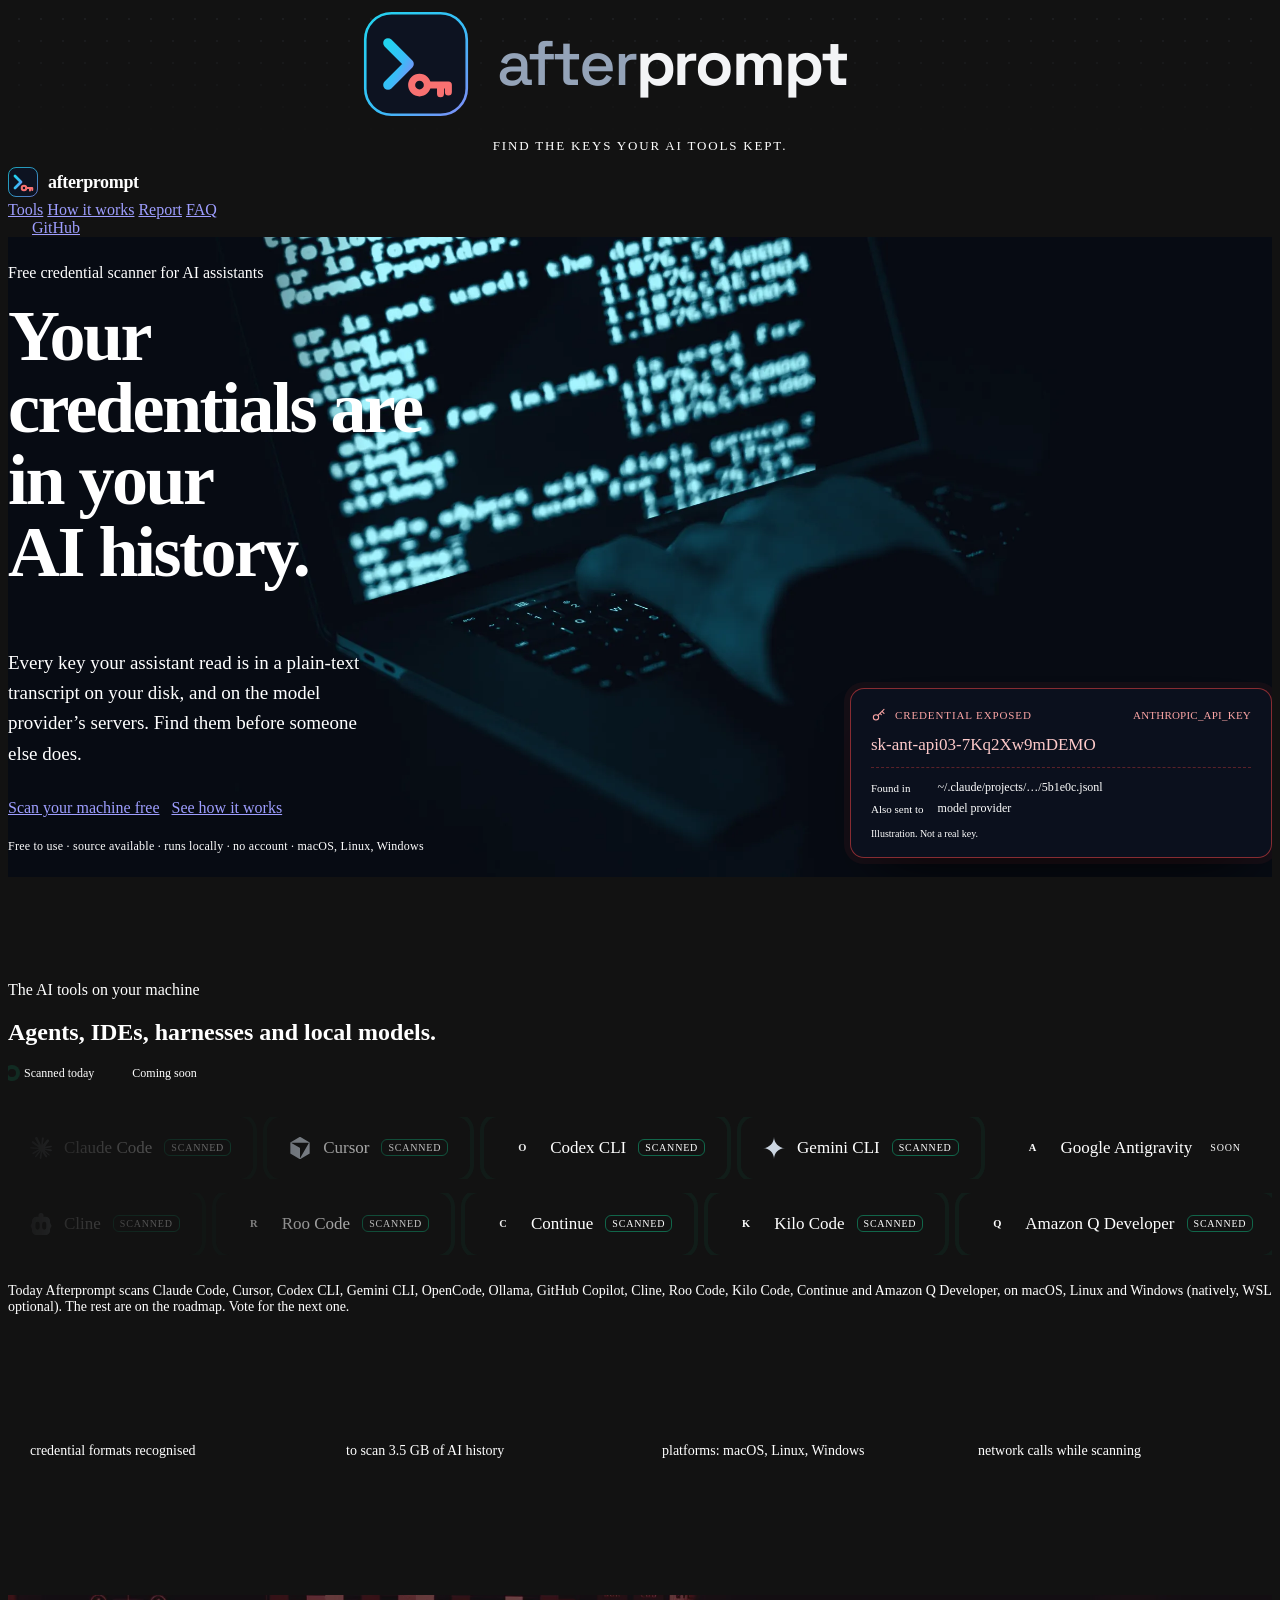
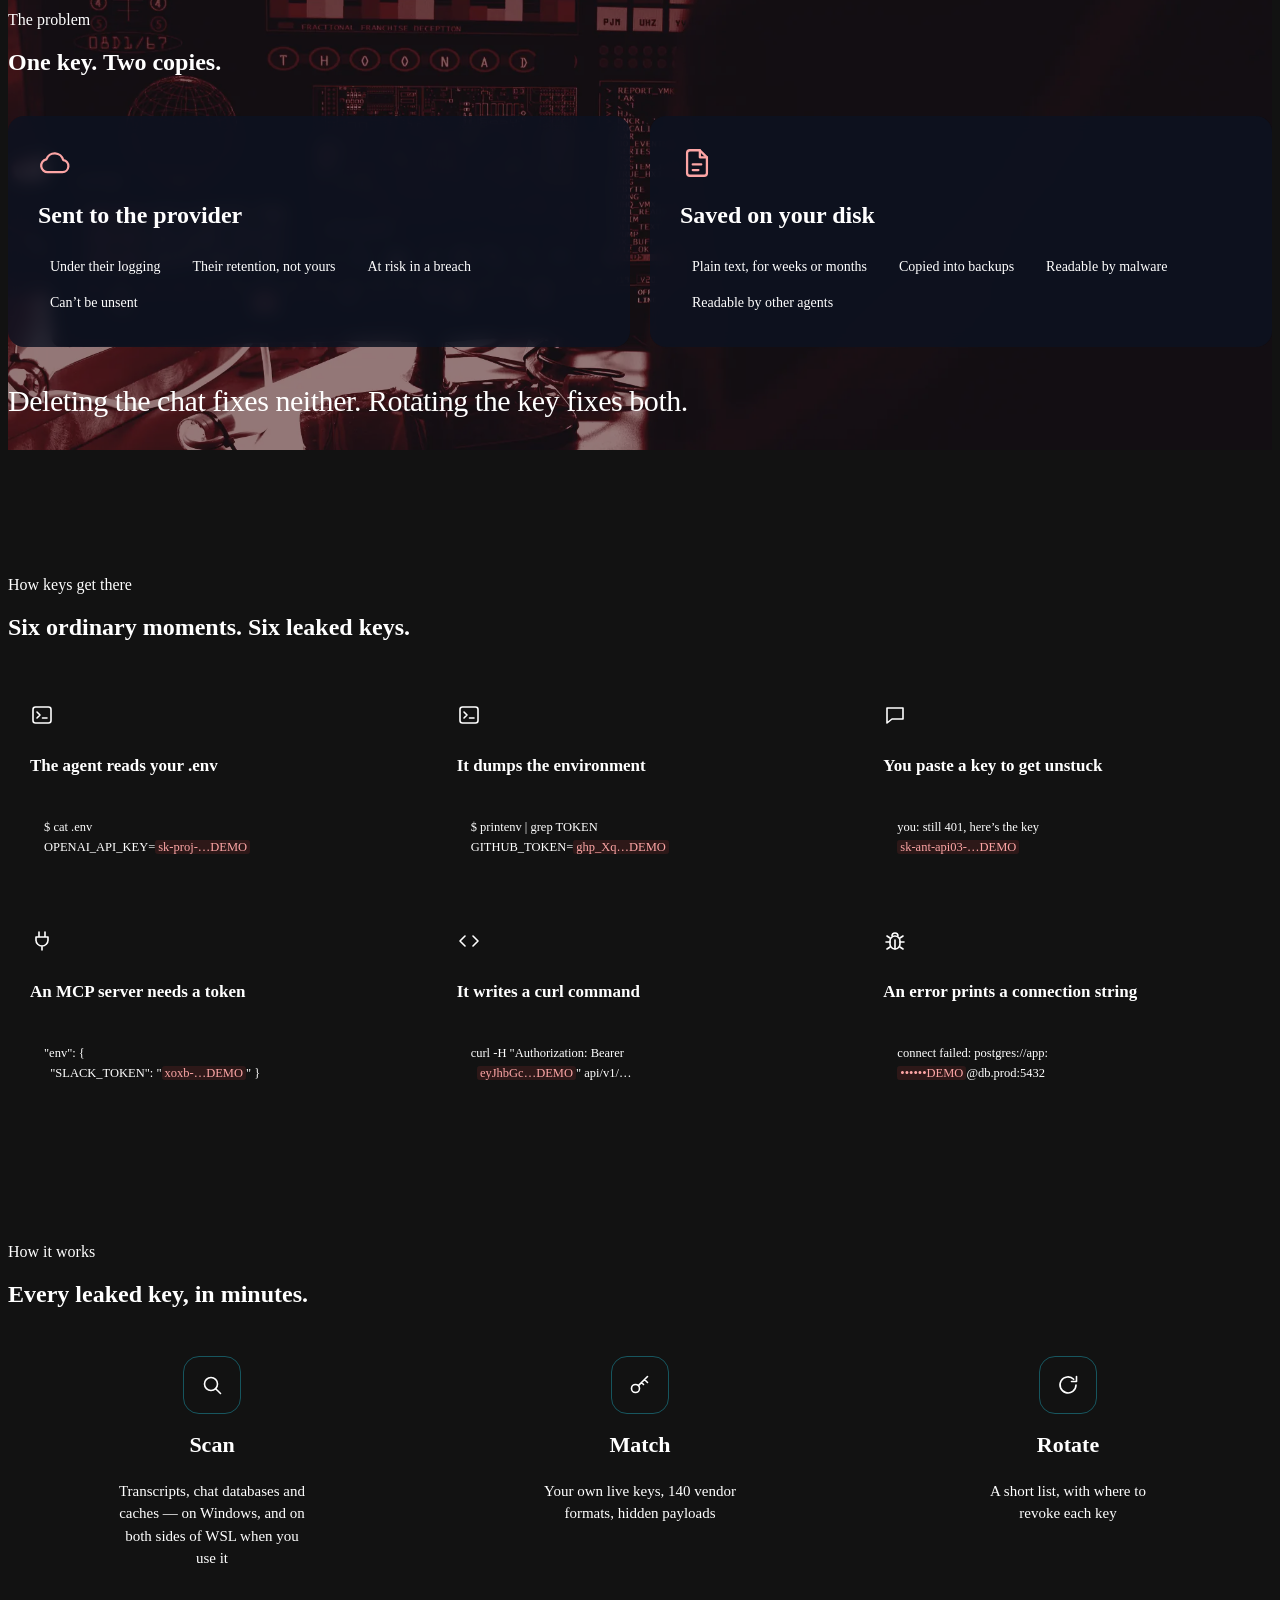
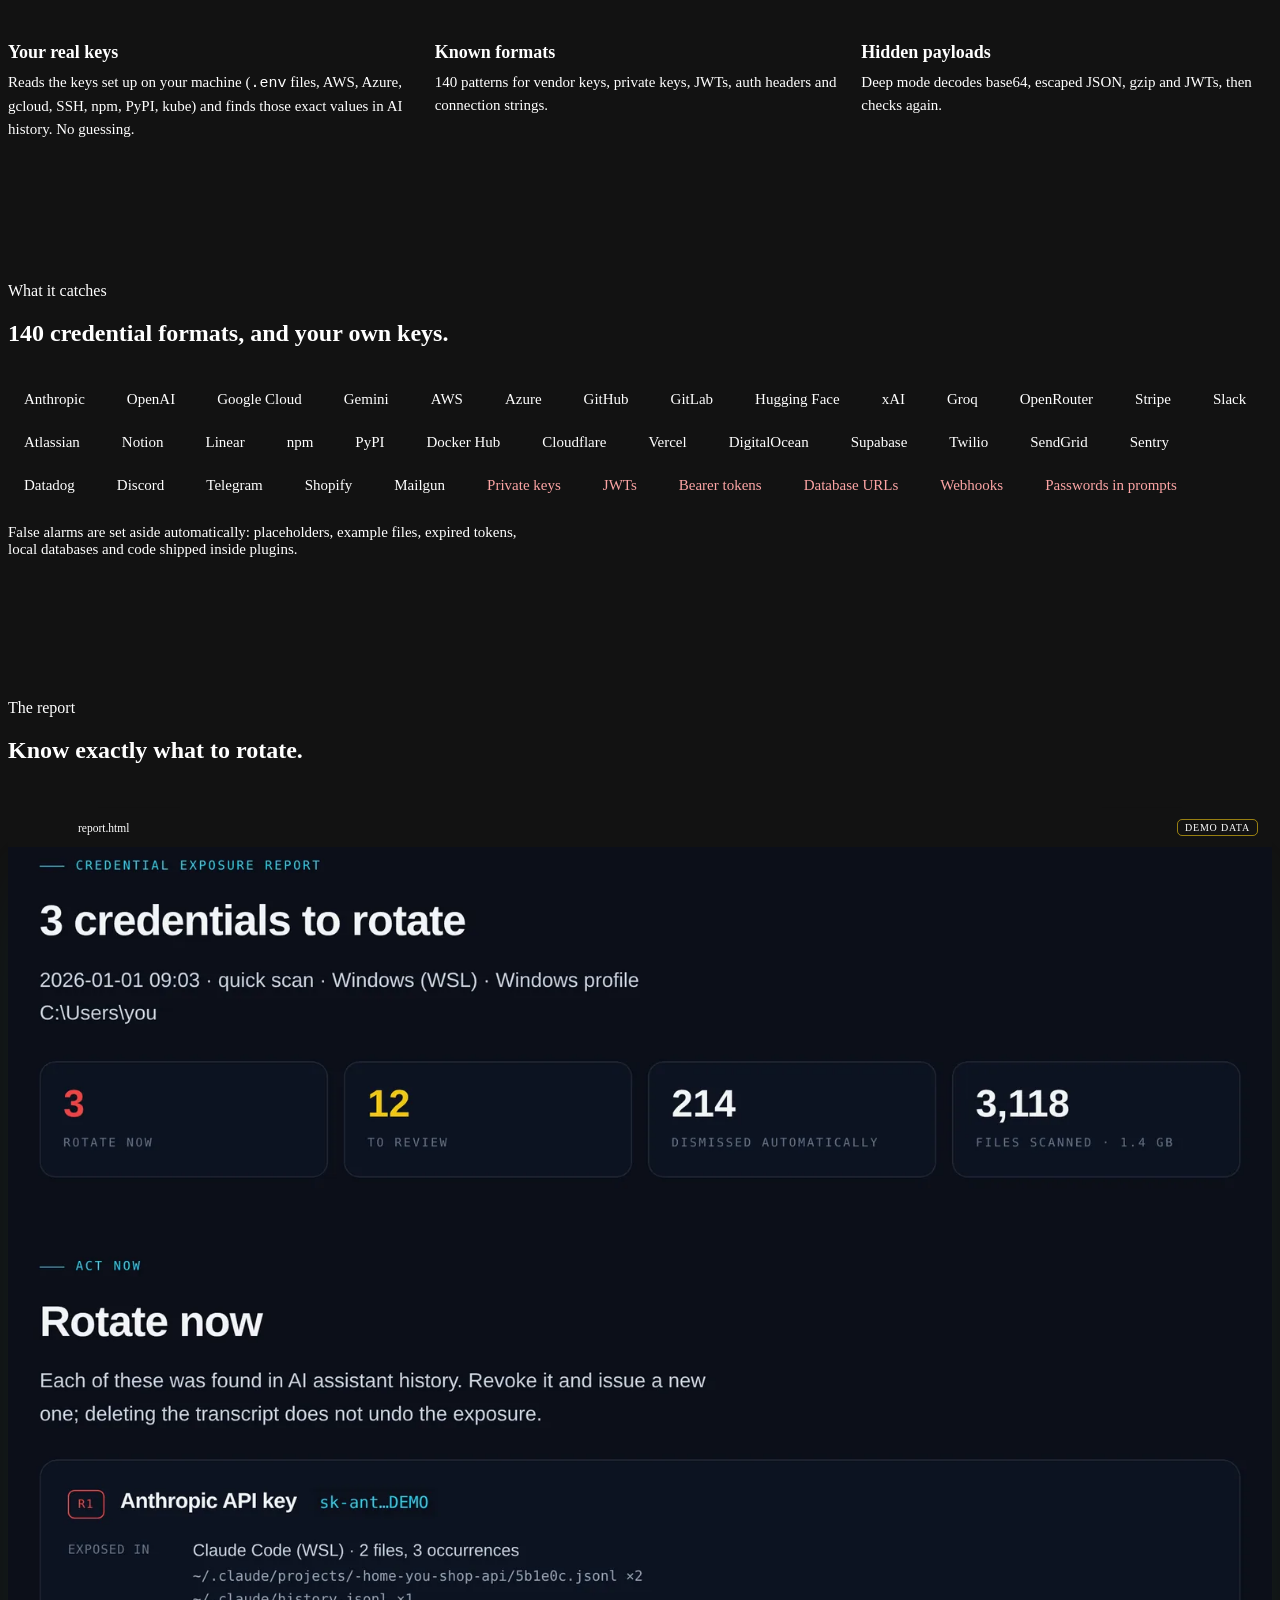
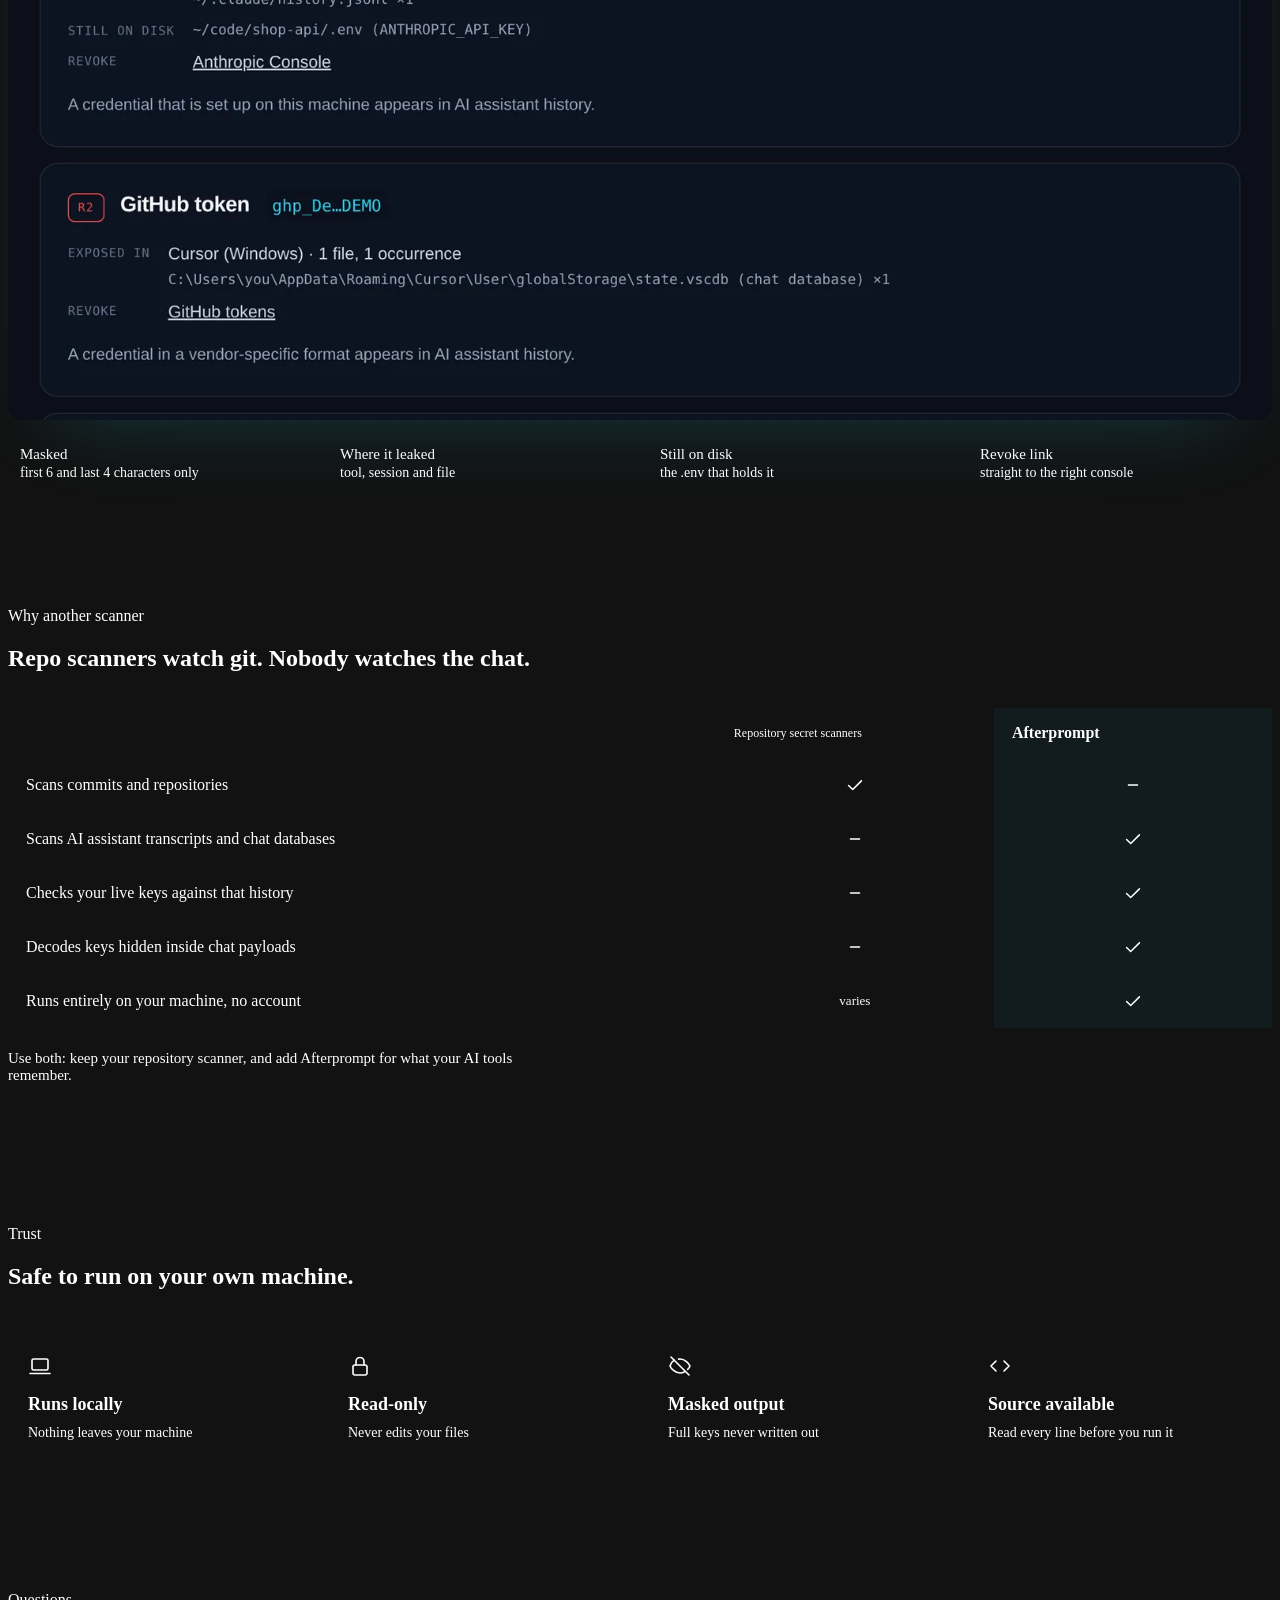
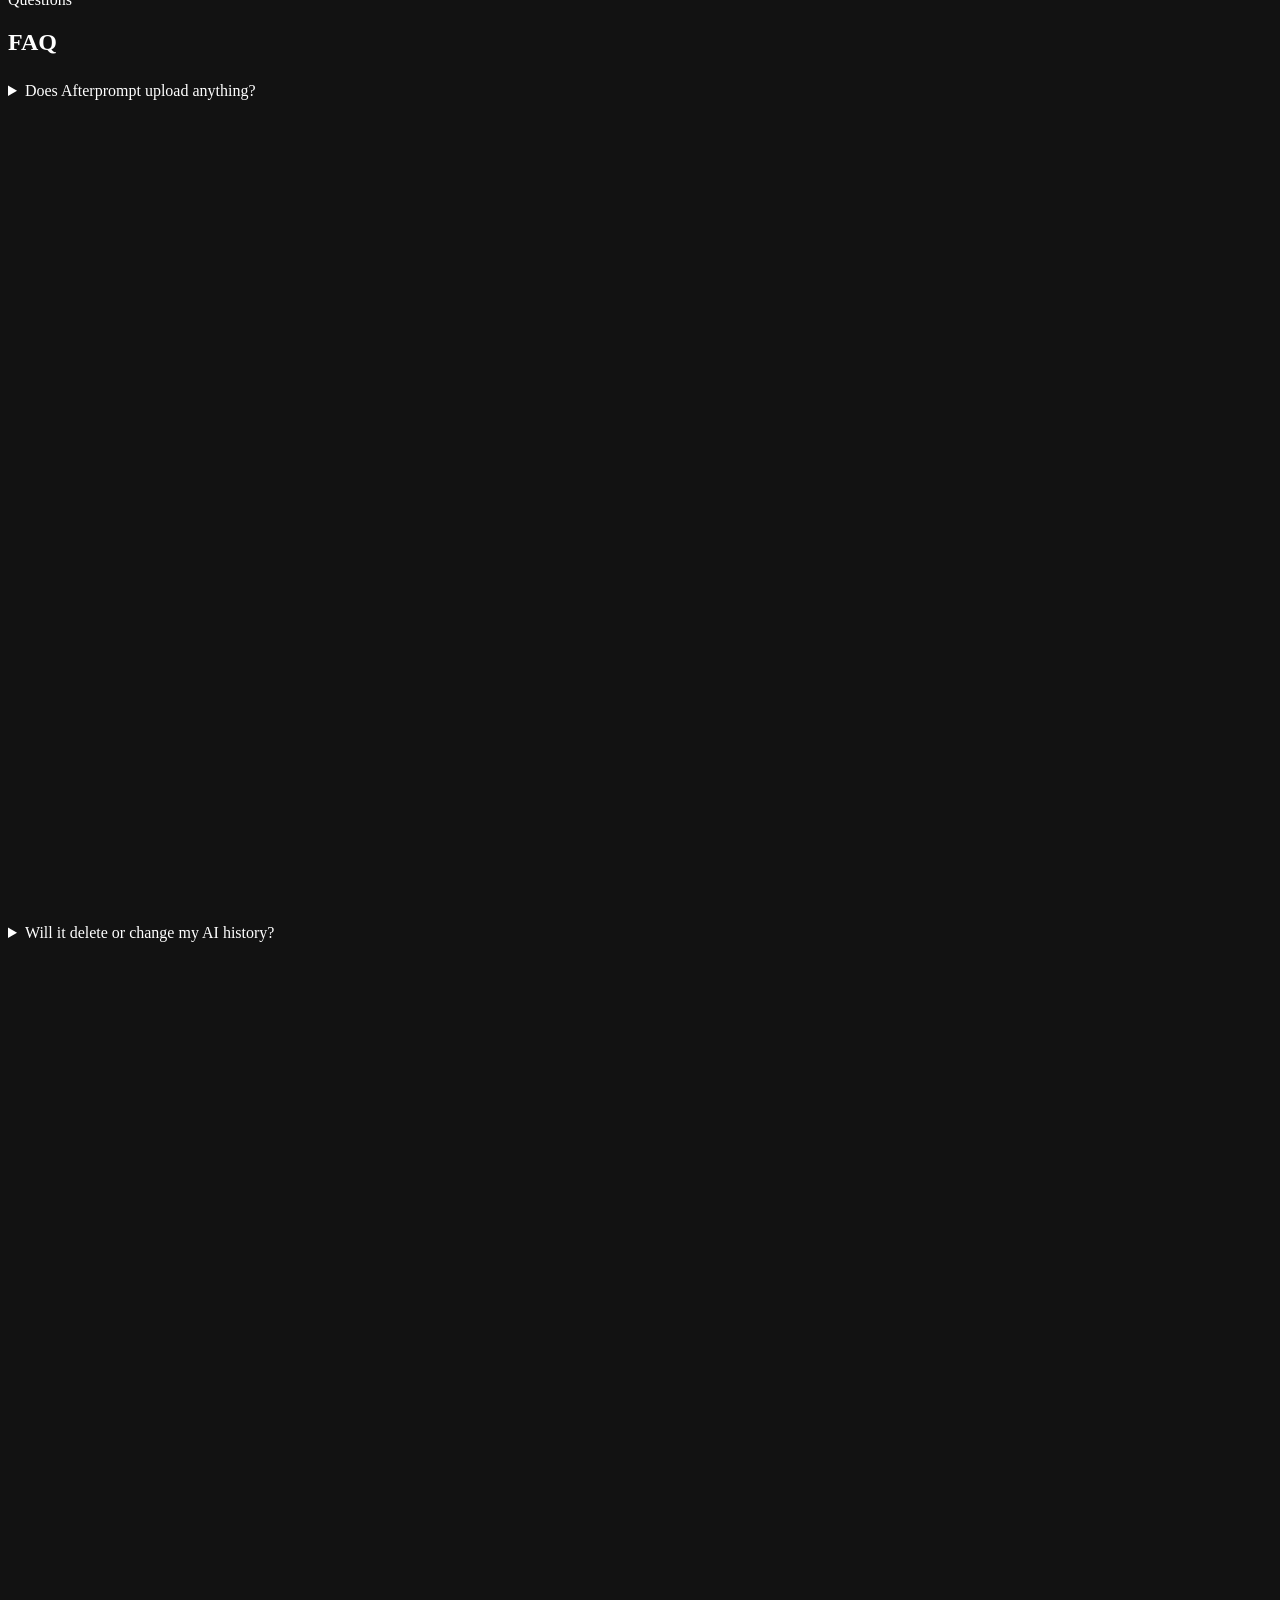
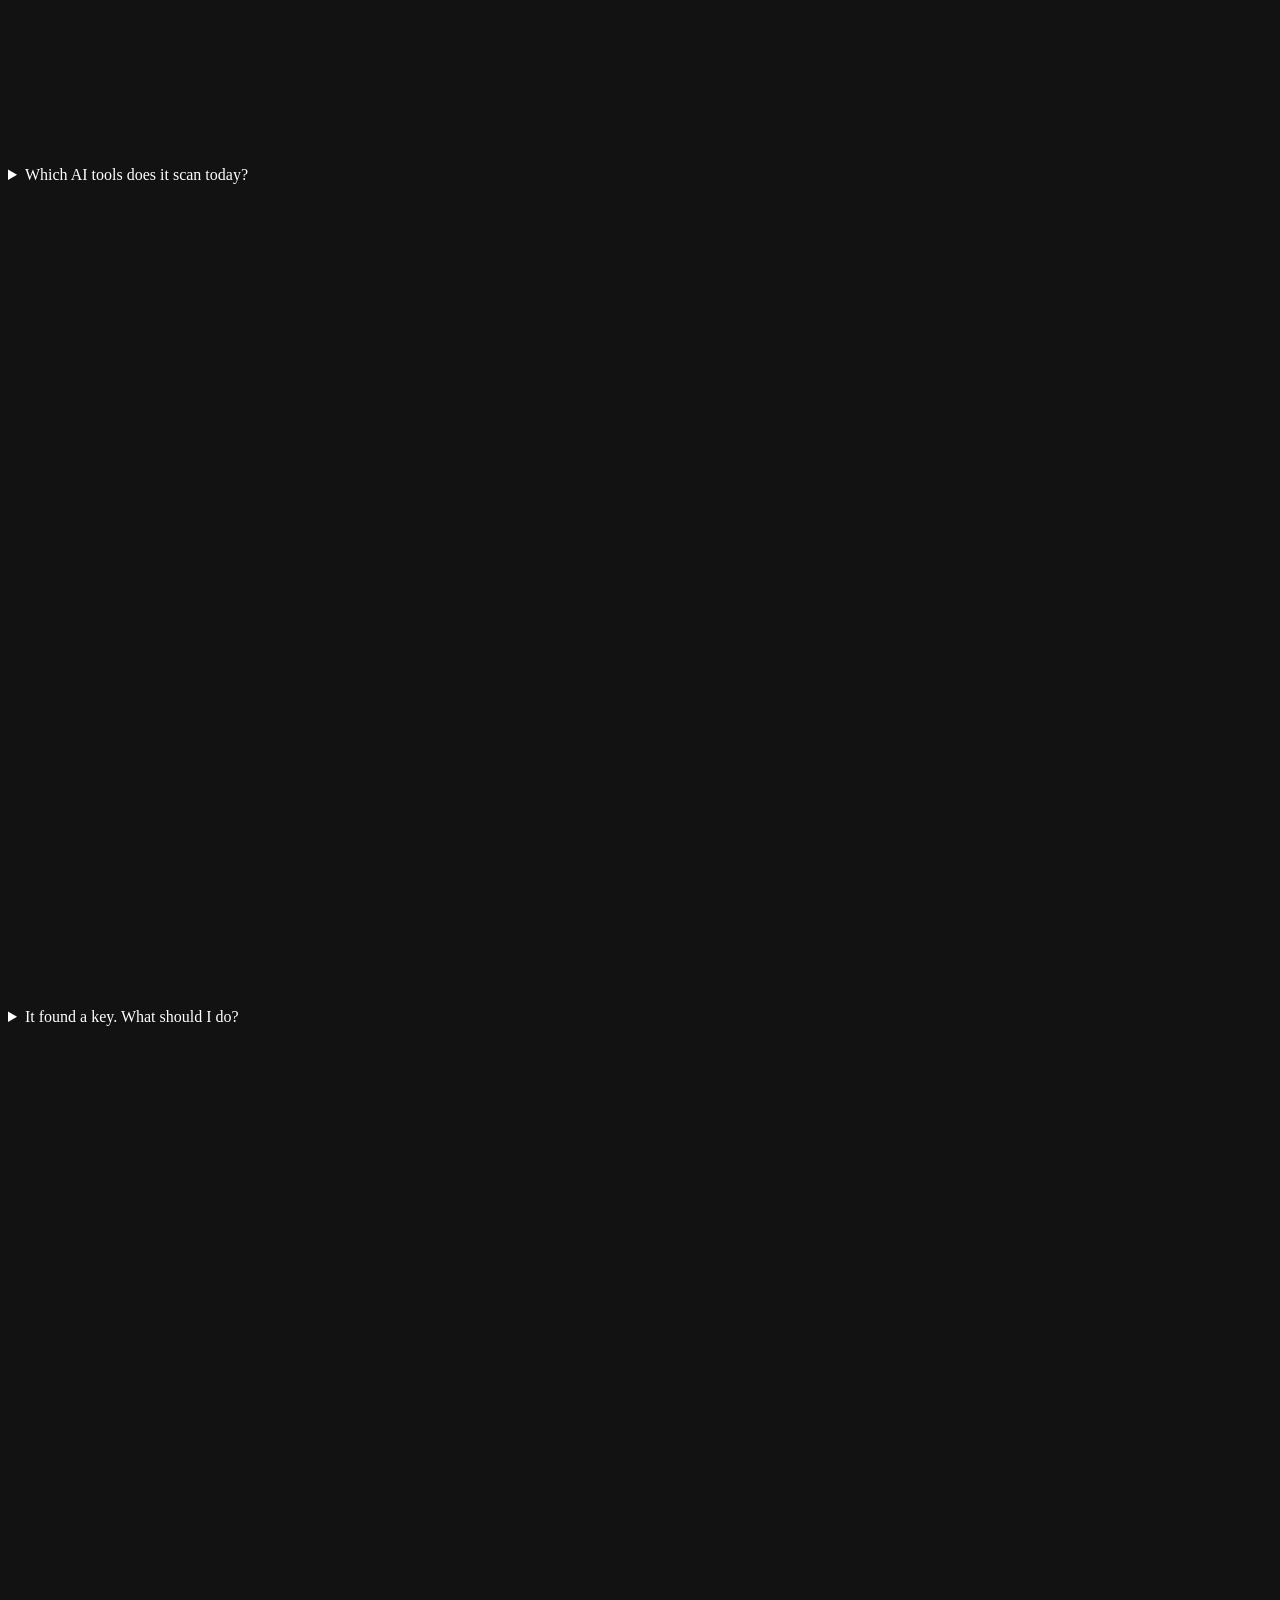
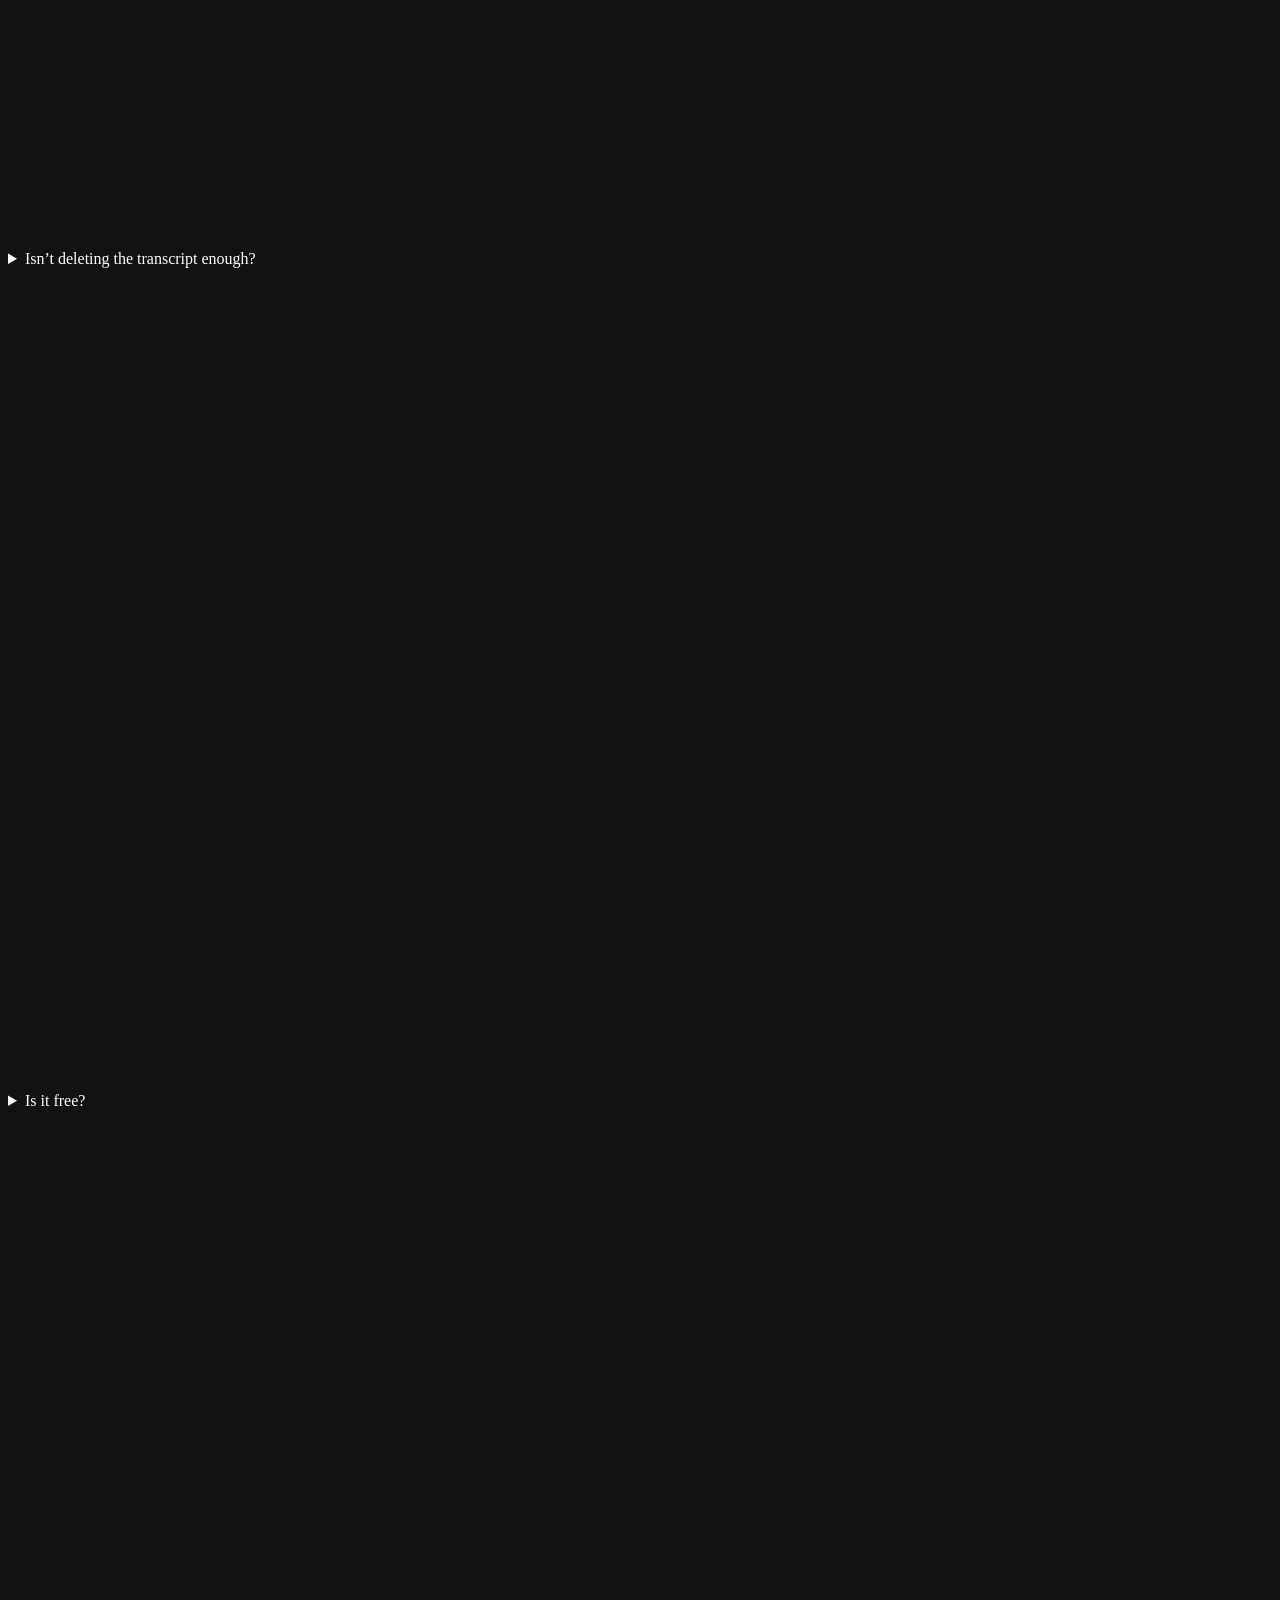
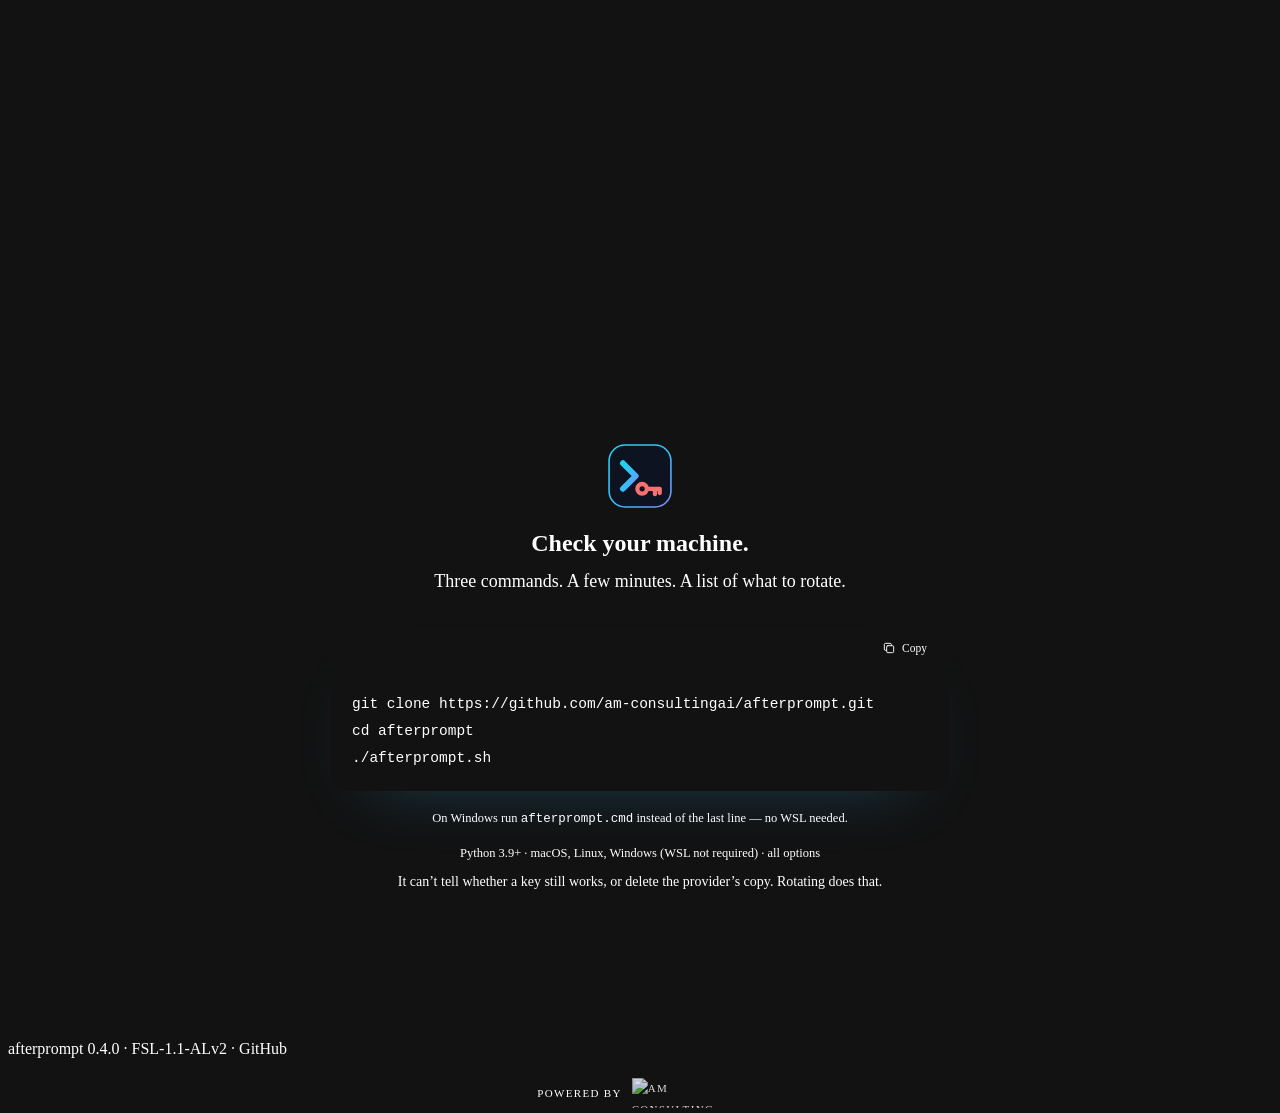
==== commit 8ec101df: "Cover the VS Code family: Copilot, Cline, Roo Code, Kilo Code, Continue, Amazon Q Extension agents k" ====
--- a/site/index.html
+++ b/site/index.html
@@ -126,7 +126,7 @@
         <div class="tool on" role="listitem"><span class="mono-mark">O</span>Codex CLI<b>Scanned</b></div>
         <div class="tool on" role="listitem"><img src="img/logos/googlegemini.svg" alt="" width="22" height="22">Gemini CLI<b>Scanned</b></div>
         <div class="tool" role="listitem"><span class="mono-mark">A</span>Google Antigravity</div>
-        <div class="tool" role="listitem"><img src="img/logos/githubcopilot.svg" alt="" width="22" height="22">GitHub Copilot</div>
+        <div class="tool on" role="listitem"><img src="img/logos/githubcopilot.svg" alt="" width="22" height="22">GitHub Copilot<b>Scanned</b></div>
         <div class="tool" role="listitem"><img src="img/logos/windsurf.svg" alt="" width="22" height="22">Windsurf</div>
         <div class="tool on" role="listitem"><img src="img/logos/opencode.svg" alt="" width="22" height="22">OpenCode<b>Scanned</b></div>
         <div class="tool" role="listitem"><span class="mono-mark">OC</span>OpenClaw</div>
@@ -142,7 +142,7 @@
         <div class="tool on"><span class="mono-mark">O</span>Codex CLI<b>Scanned</b></div>
         <div class="tool on"><img src="img/logos/googlegemini.svg" alt="" width="22" height="22">Gemini CLI<b>Scanned</b></div>
         <div class="tool"><span class="mono-mark">A</span>Google Antigravity</div>
-        <div class="tool"><img src="img/logos/githubcopilot.svg" alt="" width="22" height="22">GitHub Copilot</div>
+        <div class="tool on"><img src="img/logos/githubcopilot.svg" alt="" width="22" height="22">GitHub Copilot<b>Scanned</b></div>
         <div class="tool"><img src="img/logos/windsurf.svg" alt="" width="22" height="22">Windsurf</div>
         <div class="tool on"><img src="img/logos/opencode.svg" alt="" width="22" height="22">OpenCode<b>Scanned</b></div>
         <div class="tool"><span class="mono-mark">OC</span>OpenClaw</div>
@@ -155,9 +155,11 @@
     </div>
     <div class="marquee reverse" role="list" aria-label="More AI tools">
       <div class="track">
-        <div class="tool" role="listitem"><img src="img/logos/cline.svg" alt="" width="22" height="22">Cline</div>
-        <div class="tool" role="listitem"><span class="mono-mark">R</span>Roo Code</div>
-        <div class="tool" role="listitem"><span class="mono-mark">C</span>Continue</div>
+        <div class="tool on" role="listitem"><img src="img/logos/cline.svg" alt="" width="22" height="22">Cline<b>Scanned</b></div>
+        <div class="tool on" role="listitem"><span class="mono-mark">R</span>Roo Code<b>Scanned</b></div>
+        <div class="tool on" role="listitem"><span class="mono-mark">C</span>Continue<b>Scanned</b></div>
+        <div class="tool on" role="listitem"><span class="mono-mark">K</span>Kilo Code<b>Scanned</b></div>
+        <div class="tool on" role="listitem"><span class="mono-mark">Q</span>Amazon Q Developer<b>Scanned</b></div>
         <div class="tool" role="listitem"><span class="mono-mark">A</span>Aider</div>
         <div class="tool" role="listitem"><span class="mono-mark">G</span>Goose</div>
         <div class="tool" role="listitem"><img src="img/logos/amp.svg" alt="" width="22" height="22">Amp</div>
@@ -170,9 +172,11 @@
         <div class="tool" role="listitem"><span class="mono-mark">W</span>Open WebUI</div>
       </div>
       <div class="track" aria-hidden="true">
-        <div class="tool"><img src="img/logos/cline.svg" alt="" width="22" height="22">Cline</div>
-        <div class="tool"><span class="mono-mark">R</span>Roo Code</div>
-        <div class="tool"><span class="mono-mark">C</span>Continue</div>
+        <div class="tool on"><img src="img/logos/cline.svg" alt="" width="22" height="22">Cline<b>Scanned</b></div>
+        <div class="tool on"><span class="mono-mark">R</span>Roo Code<b>Scanned</b></div>
+        <div class="tool on"><span class="mono-mark">C</span>Continue<b>Scanned</b></div>
+        <div class="tool on"><span class="mono-mark">K</span>Kilo Code<b>Scanned</b></div>
+        <div class="tool on"><span class="mono-mark">Q</span>Amazon Q Developer<b>Scanned</b></div>
         <div class="tool"><span class="mono-mark">A</span>Aider</div>
         <div class="tool"><span class="mono-mark">G</span>Goose</div>
         <div class="tool"><img src="img/logos/amp.svg" alt="" width="22" height="22">Amp</div>
@@ -185,7 +189,7 @@
         <div class="tool"><span class="mono-mark">W</span>Open WebUI</div>
       </div>
     </div>
-    <p class="tools-note">Today Afterprompt scans Claude Code, Cursor, Codex CLI, Gemini CLI, OpenCode and Ollama, on macOS, Linux and Windows (natively, WSL optional). The rest are on the roadmap. <a href="https://github.com/am-consultingai/afterprompt/issues">Vote for the next one</a>.</p>
+    <p class="tools-note">Today Afterprompt scans Claude Code, Cursor, Codex CLI, Gemini CLI, OpenCode, Ollama, GitHub Copilot, Cline, Roo Code, Kilo Code, Continue and Amazon Q Developer, on macOS, Linux and Windows (natively, WSL optional). The rest are on the roadmap. <a href="https://github.com/am-consultingai/afterprompt/issues">Vote for the next one</a>.</p>
   </section>
 
   <!-- STATS --------------------------------------------------------------->
@@ -349,7 +353,7 @@
       <details class="acc"><summary>Will it delete or change my AI history?<svg class="chev" viewBox="0 0 24 24"><path d="M6 9l6 6 6-6"/></svg></summary>
         <div class="acc-b">No. It only reads. You decide what to rotate and what to clean up.</div></details>
       <details class="acc"><summary>Which AI tools does it scan today?<svg class="chev" viewBox="0 0 24 24"><path d="M6 9l6 6 6-6"/></svg></summary>
-        <div class="acc-b">Claude Code, Cursor, Codex CLI, Gemini CLI, OpenCode and Ollama, on macOS, Linux and Windows. On Windows it runs natively — WSL is not required — and if you do use WSL, one run covers the Windows profile and every WSL distribution, with one report. The tools marked “coming soon” above are on the roadmap.</div></details>
+        <div class="acc-b">Claude Code, Cursor, Codex CLI, Gemini CLI, OpenCode, Ollama, GitHub Copilot, Cline, Roo Code, Kilo Code, Continue and Amazon Q Developer, on macOS, Linux and Windows. Extension agents are found in every VS Code-family editor they run in. On Windows it runs natively — WSL is not required — and if you do use WSL, one run covers the Windows profile and every WSL distribution, with one report. The tools marked “coming soon” above are on the roadmap.</div></details>
       <details class="acc"><summary>It found a key. What should I do?<svg class="chev" viewBox="0 0 24 24"><path d="M6 9l6 6 6-6"/></svg></summary>
         <div class="acc-b">Revoke it and issue a new one. The report links to the right console. Then remove the copies still on disk and move secrets into environment variables or a secrets manager.</div></details>
       <details class="acc"><summary>Isn’t deleting the transcript enough?<svg class="chev" viewBox="0 0 24 24"><path d="M6 9l6 6 6-6"/></svg></summary>
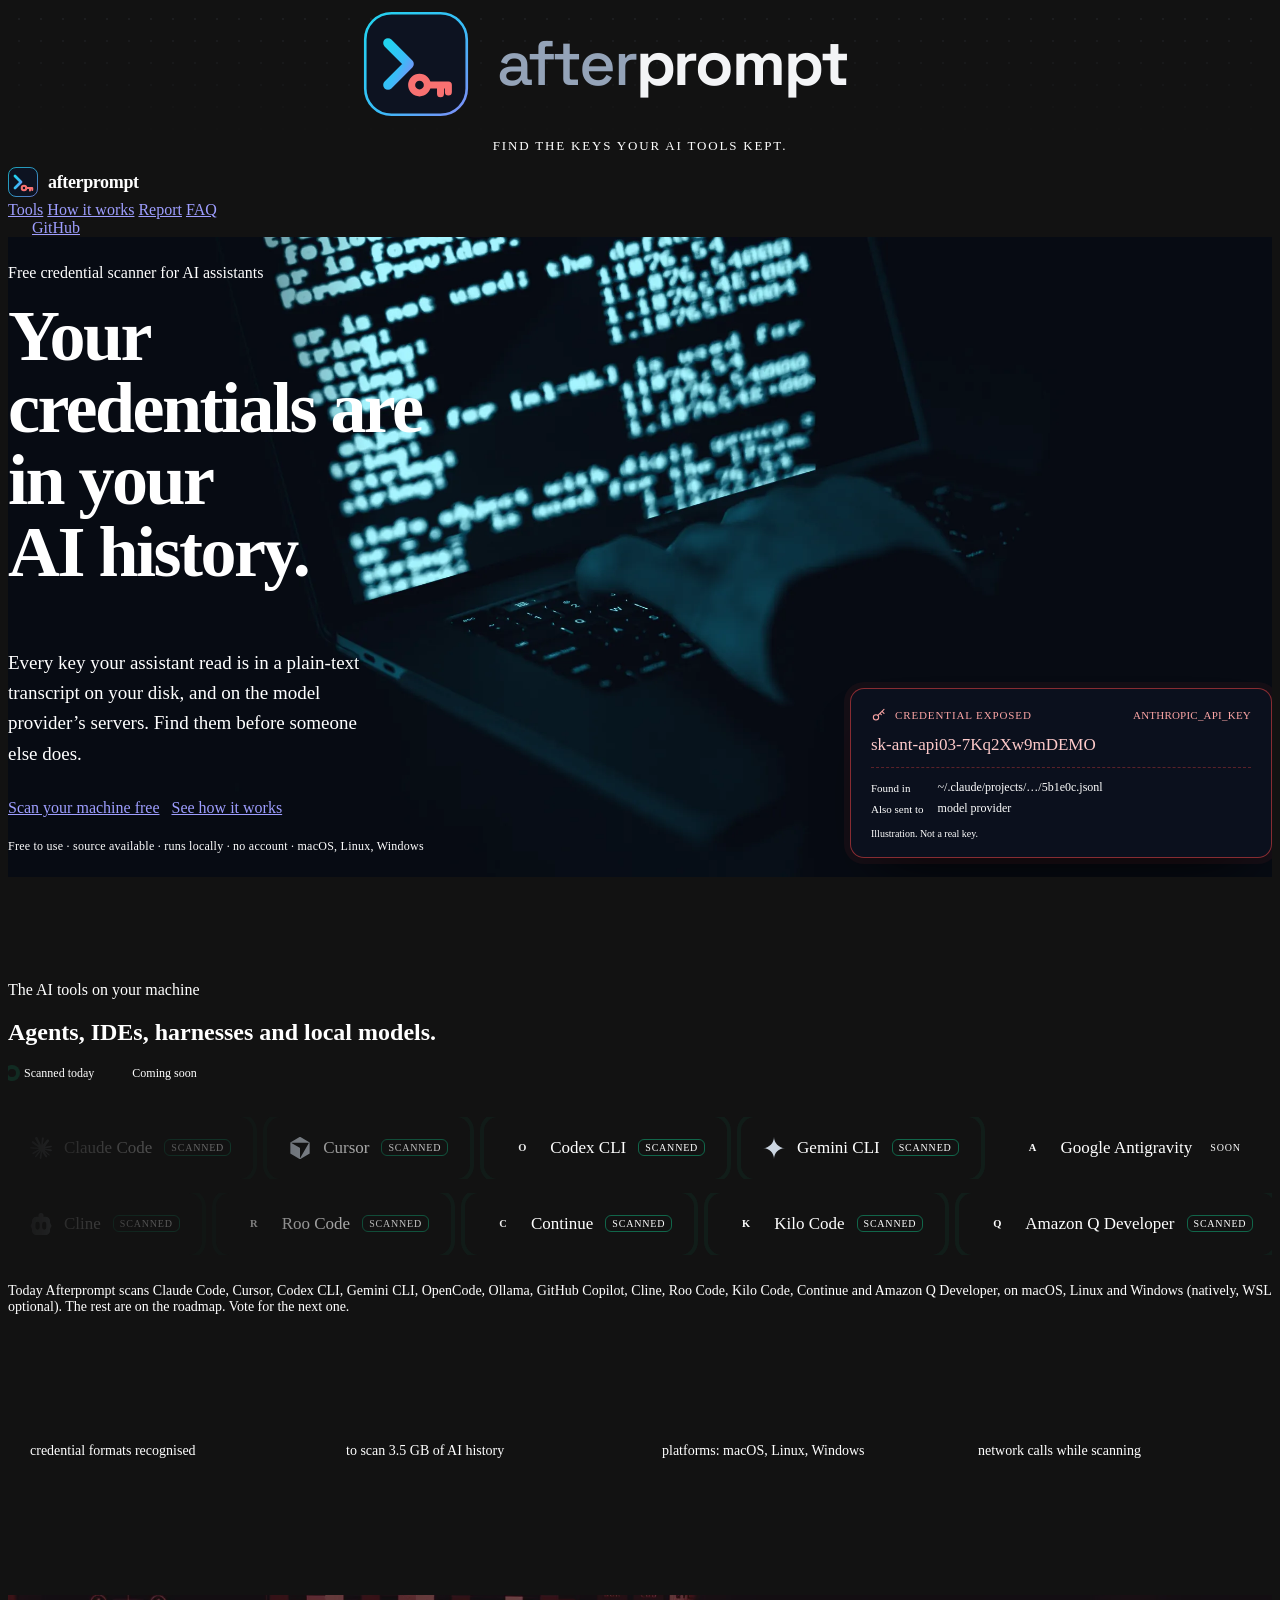
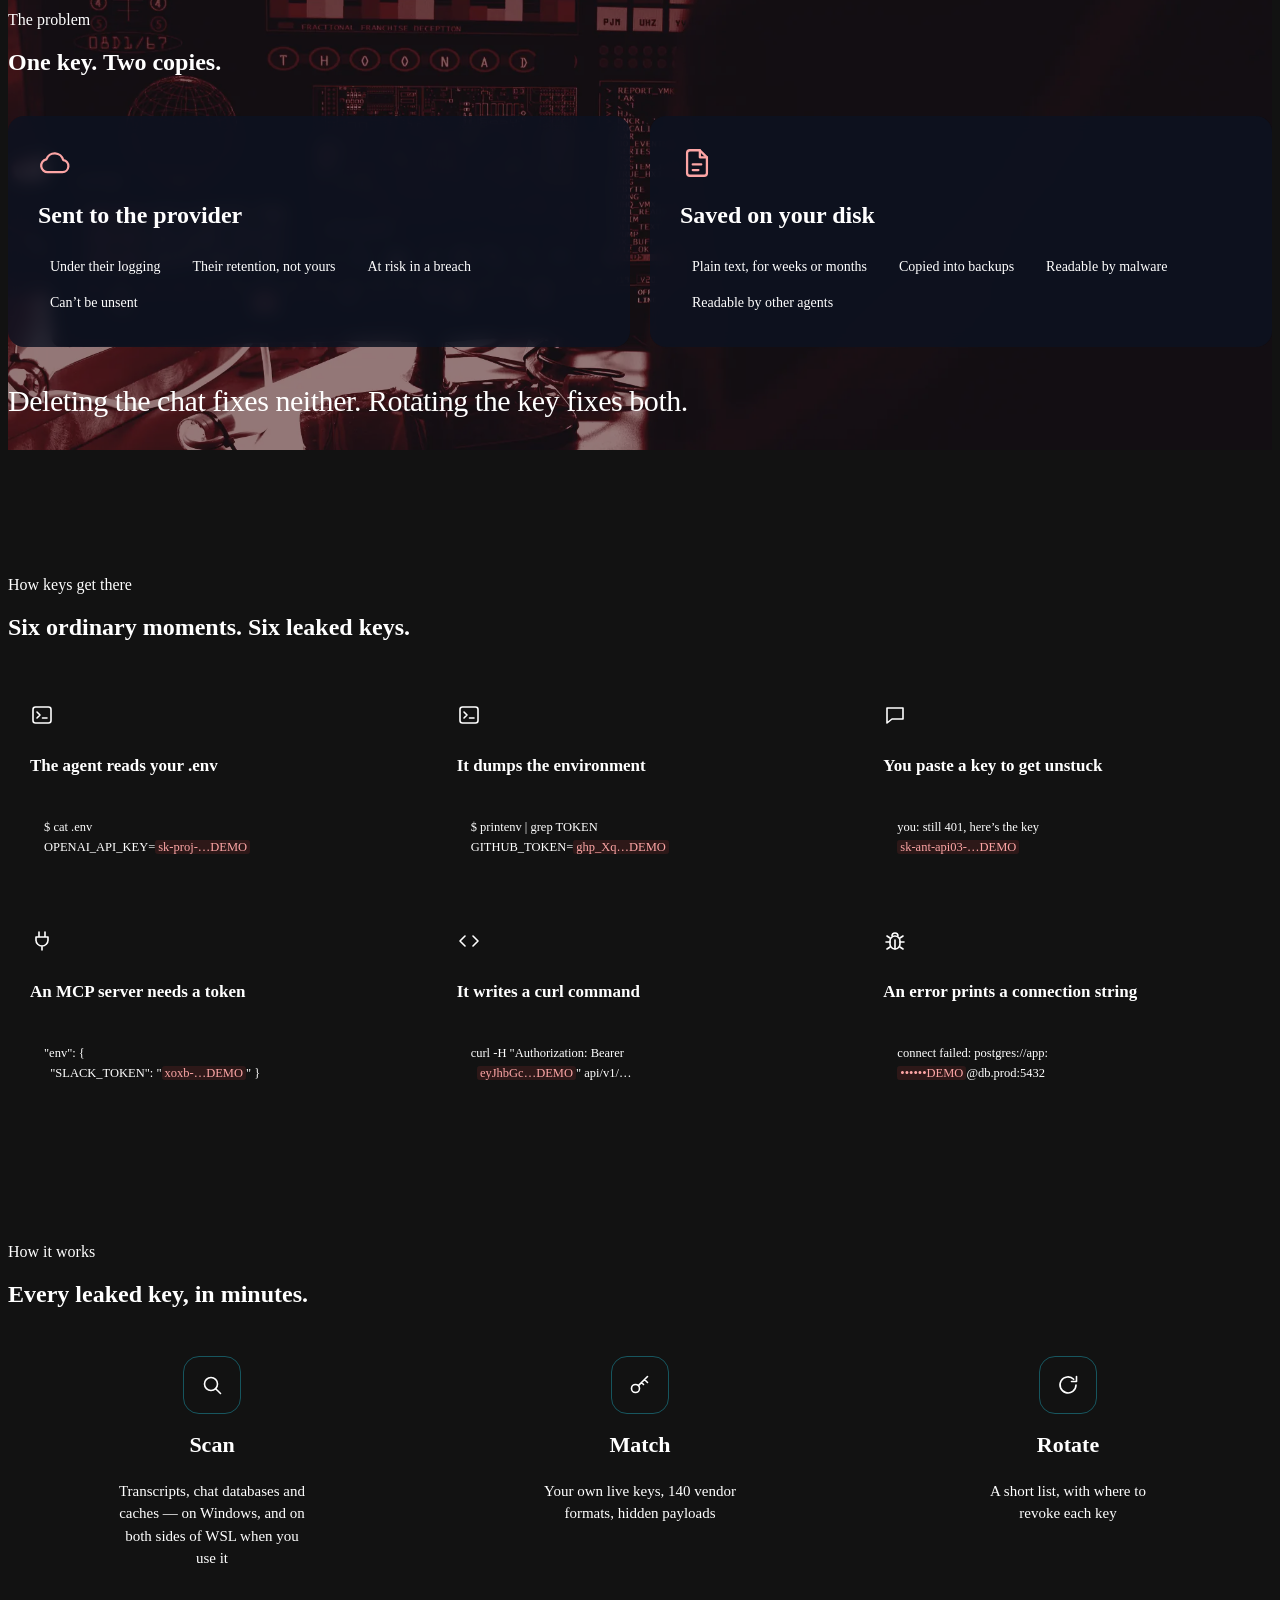
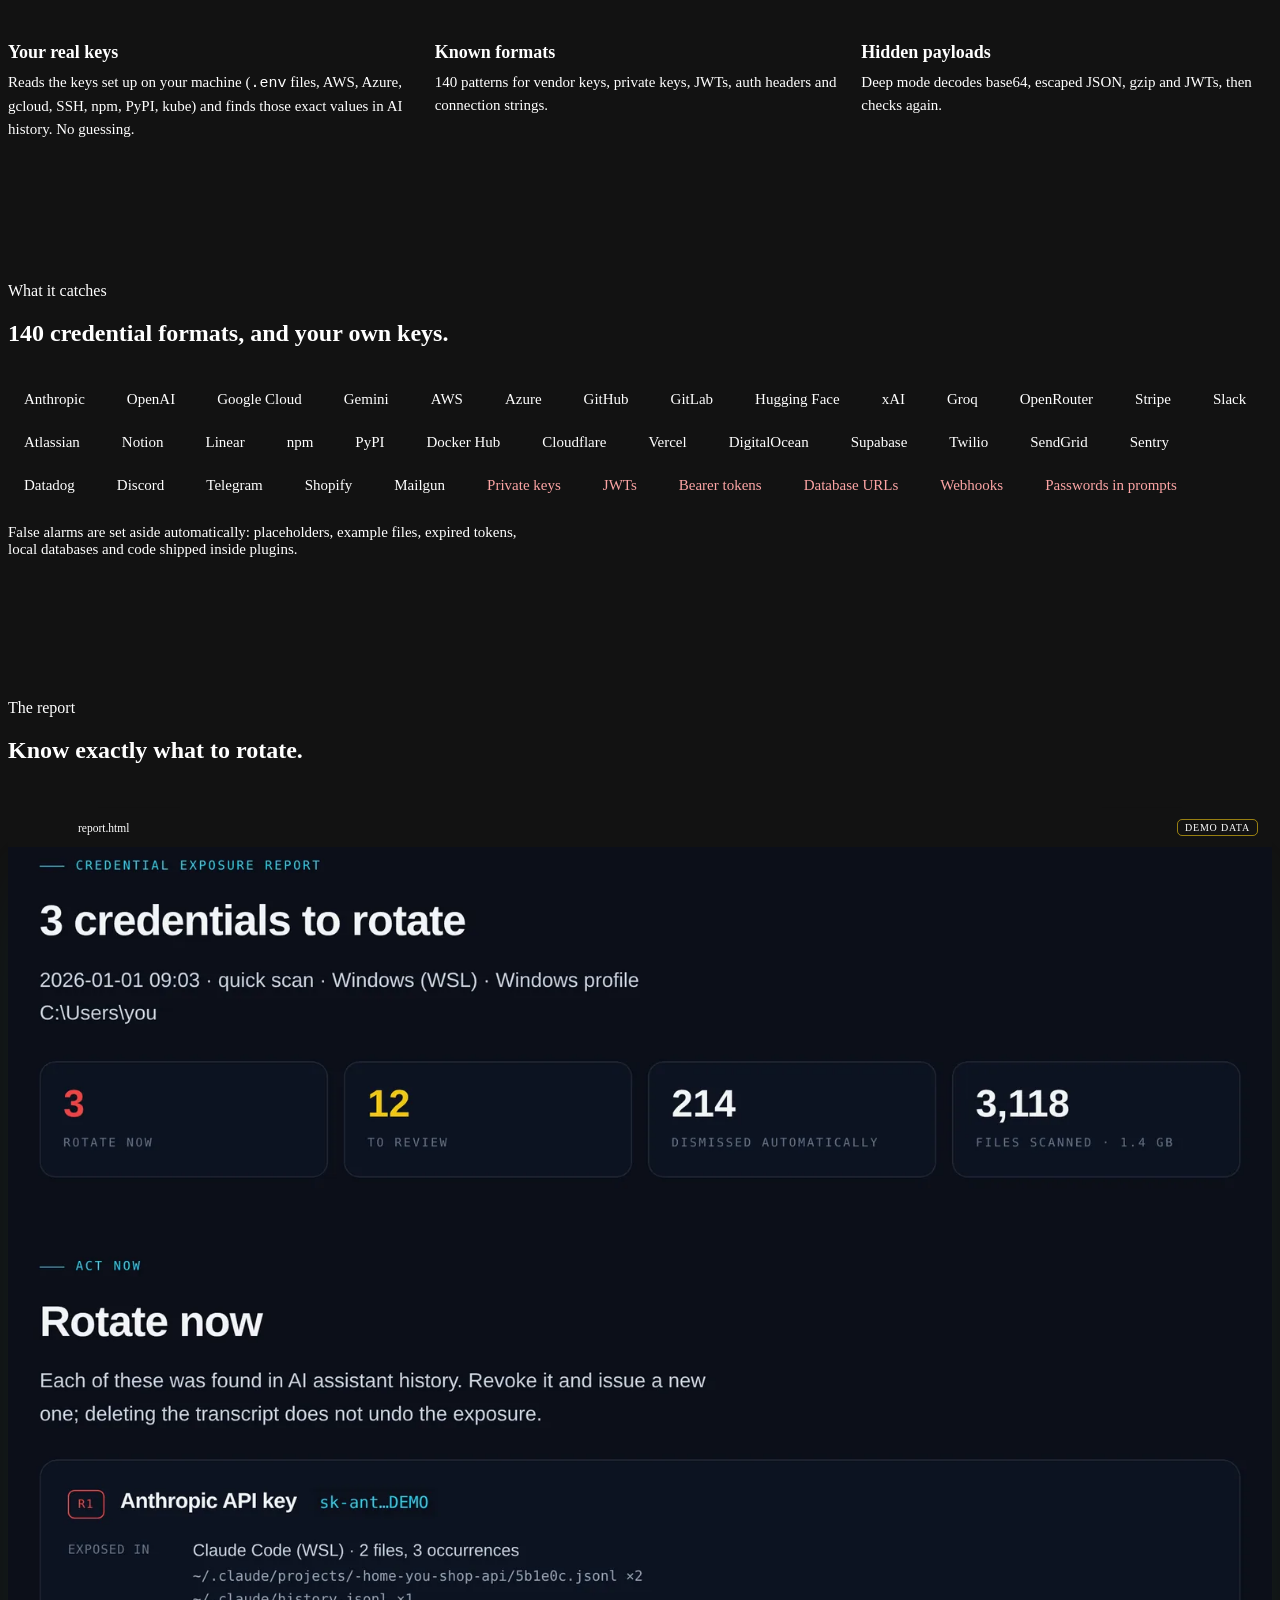
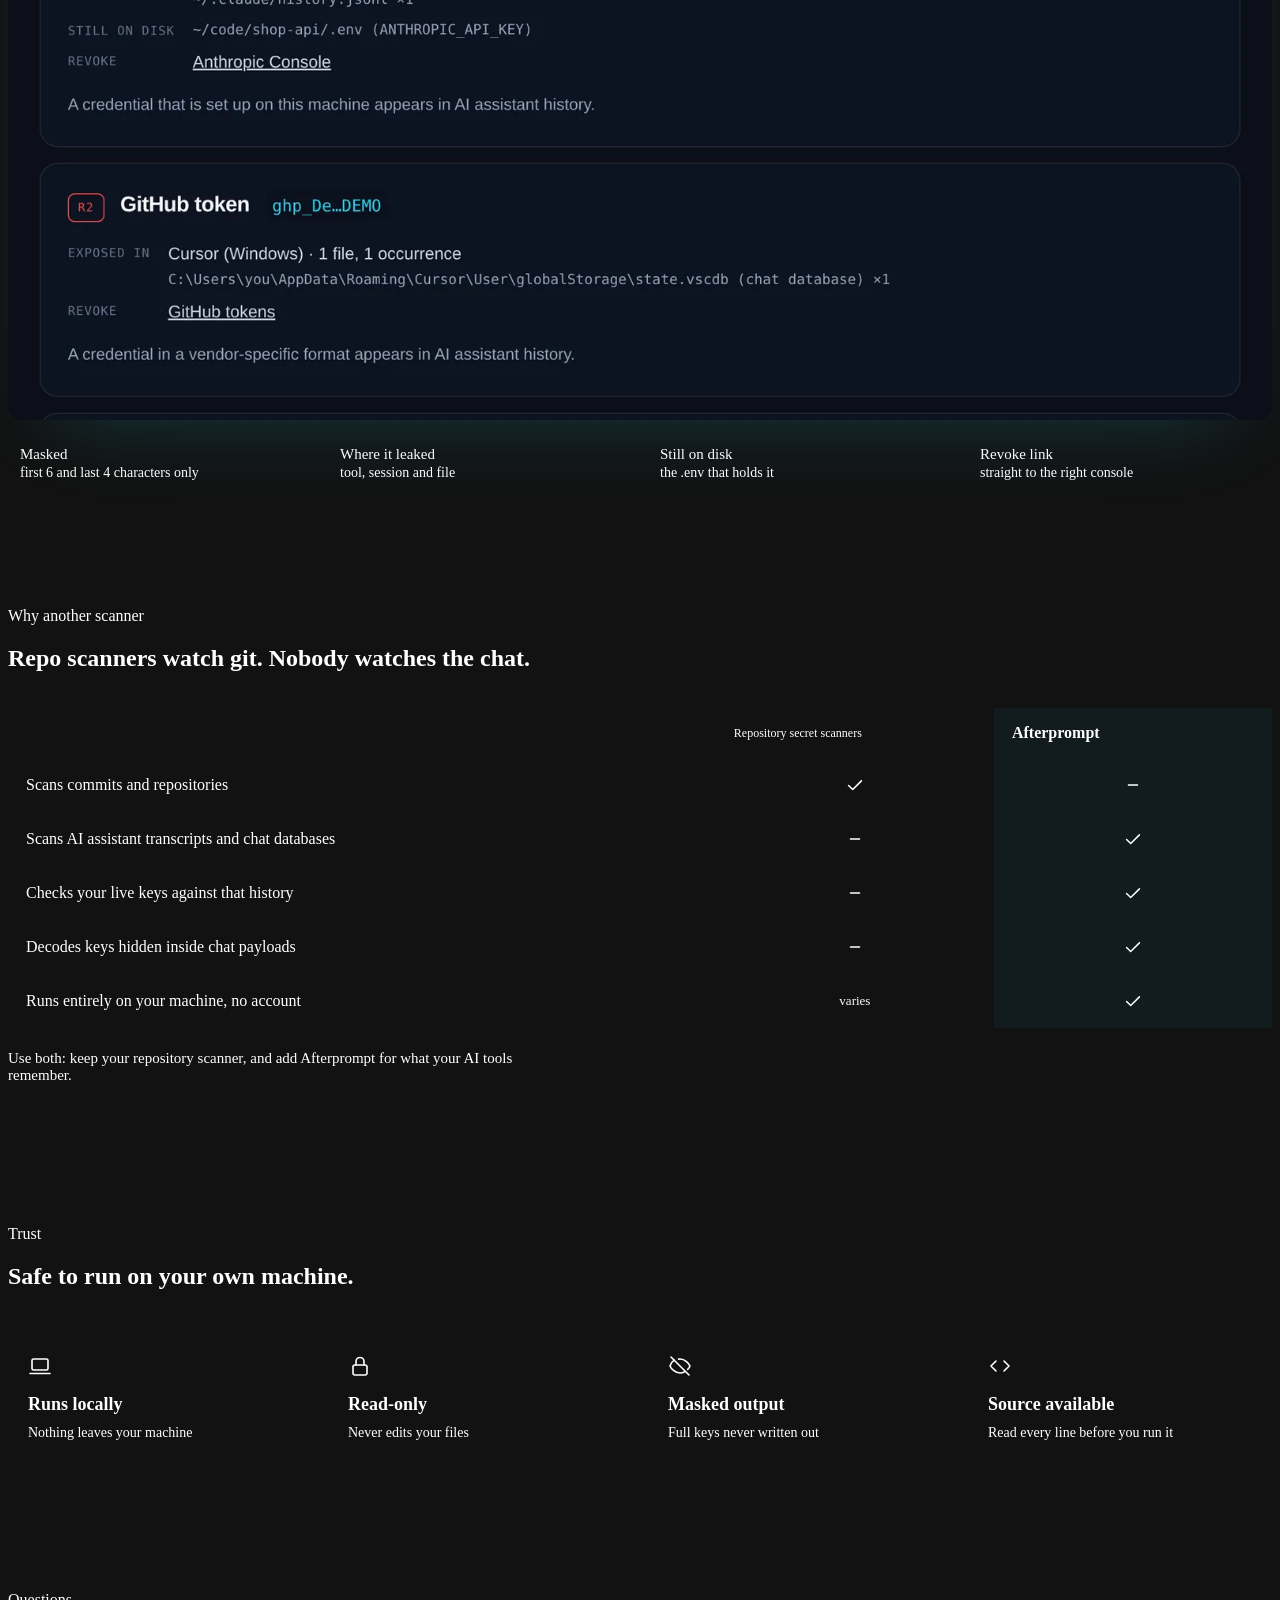
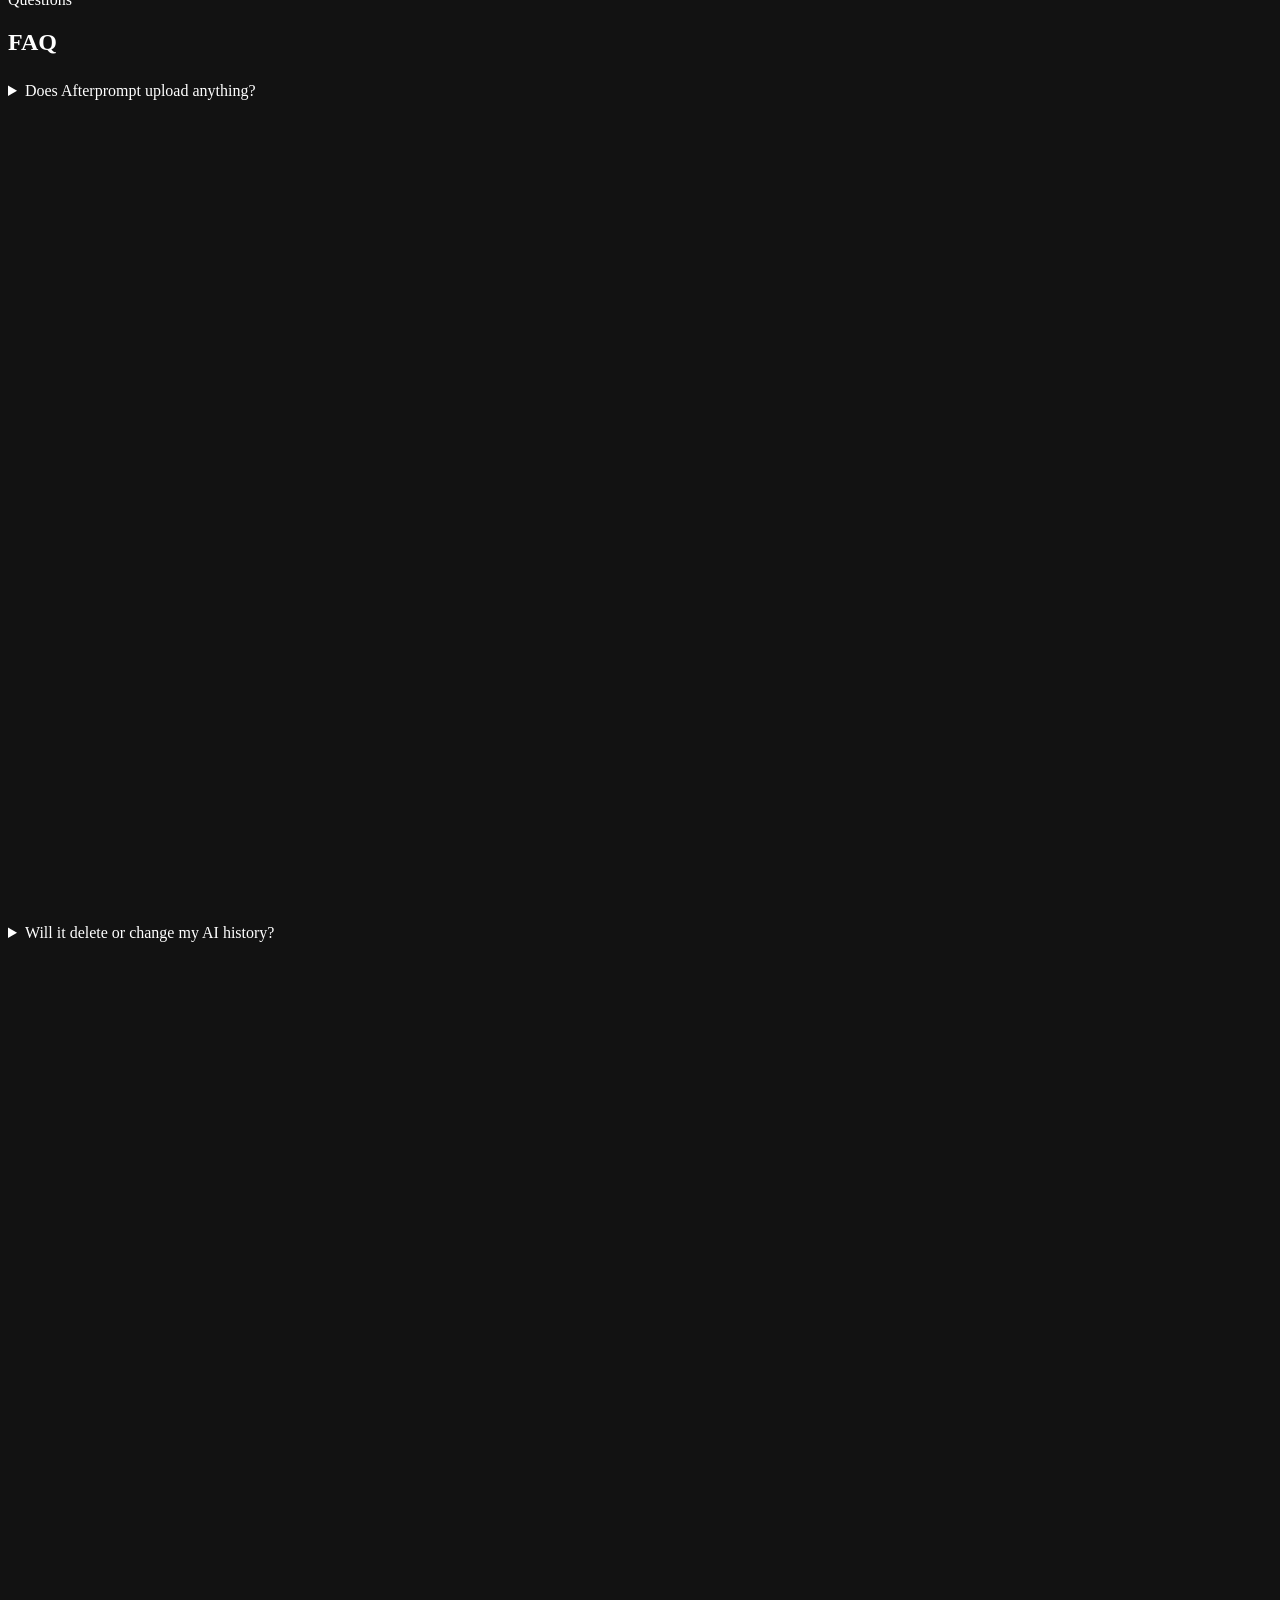
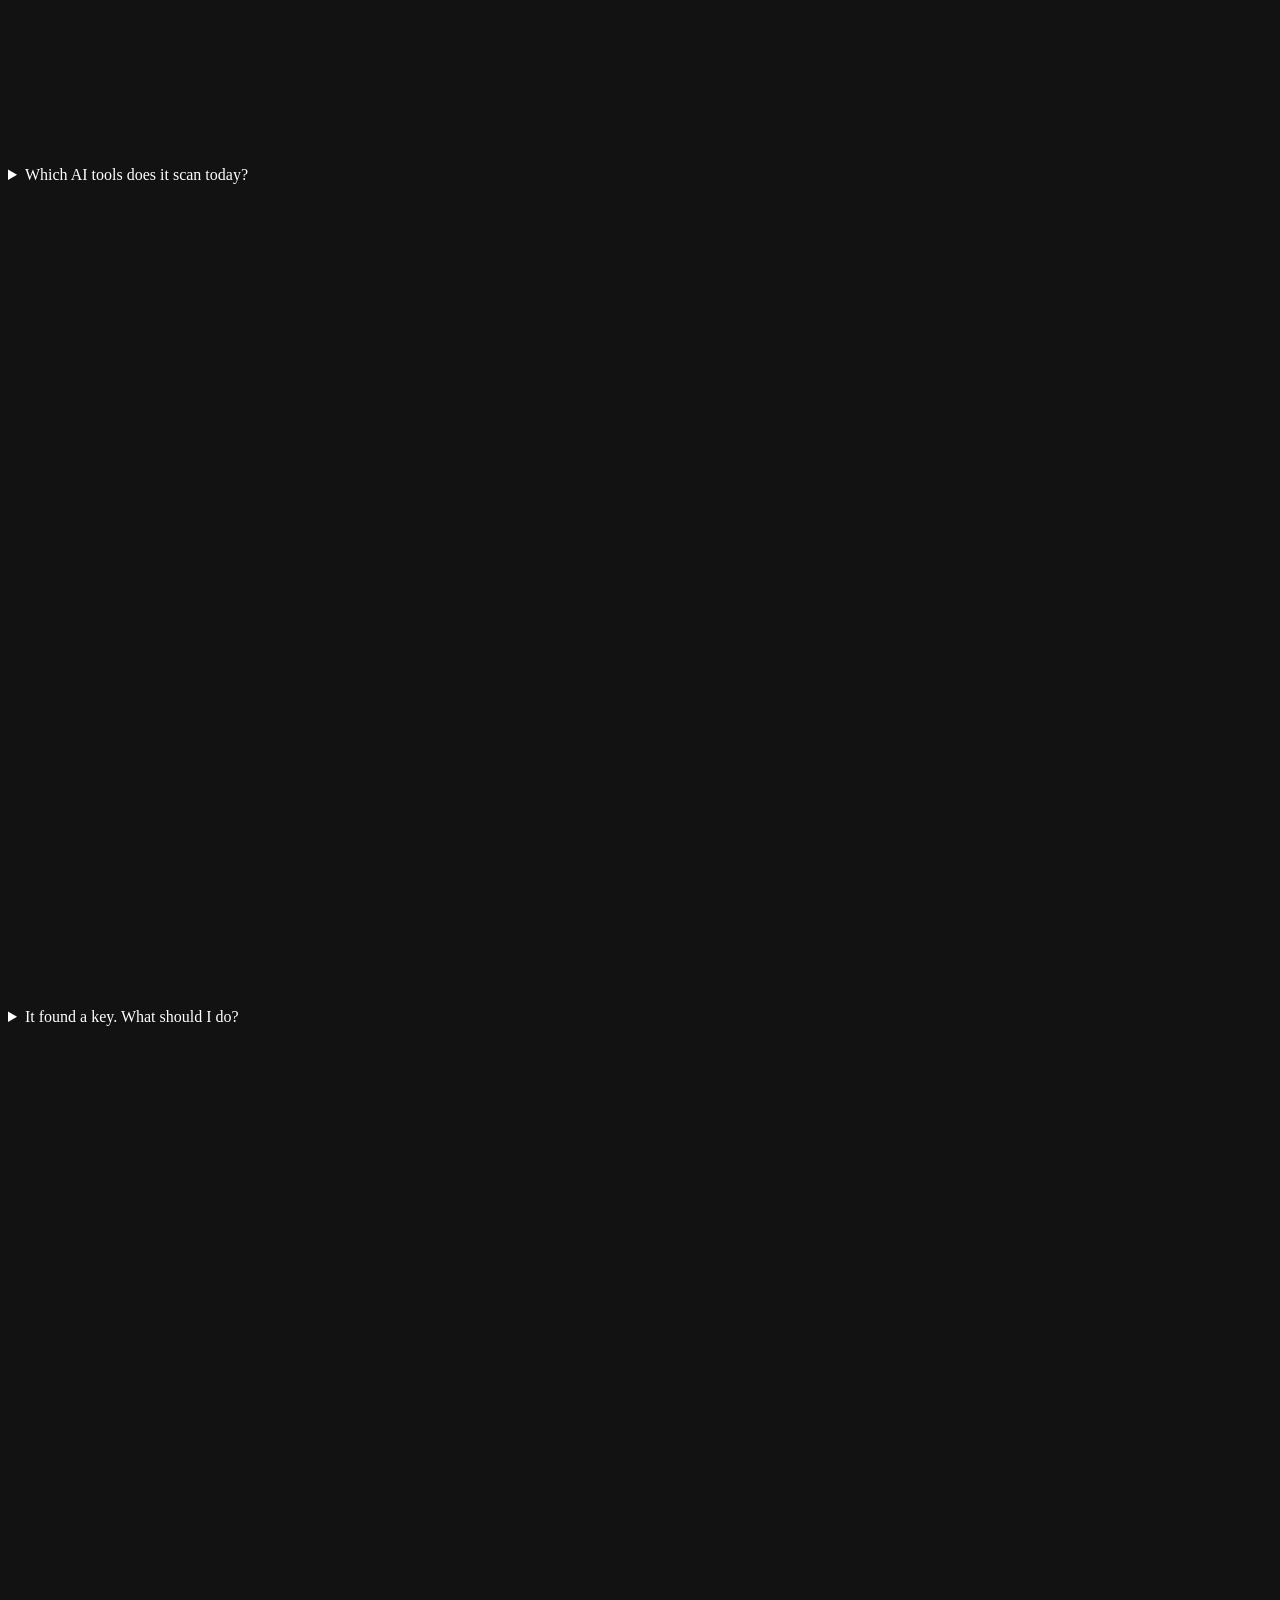
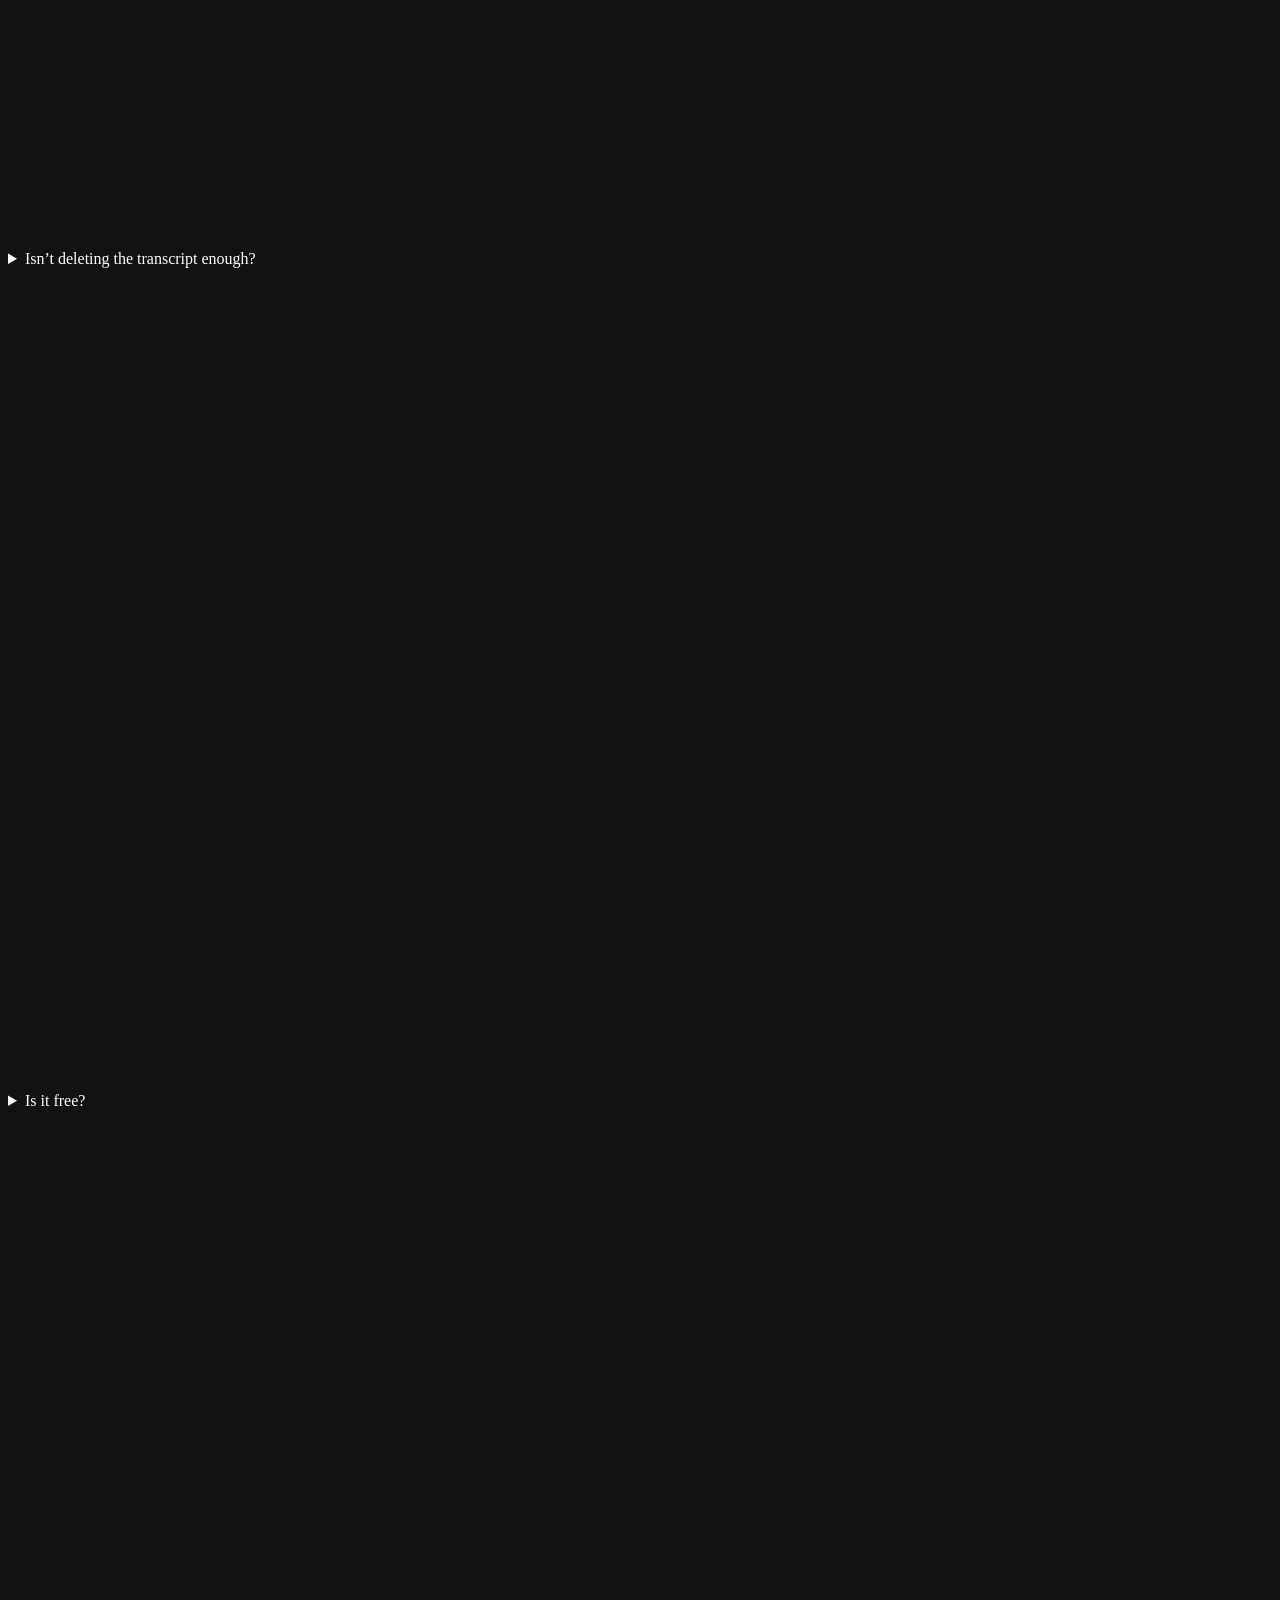
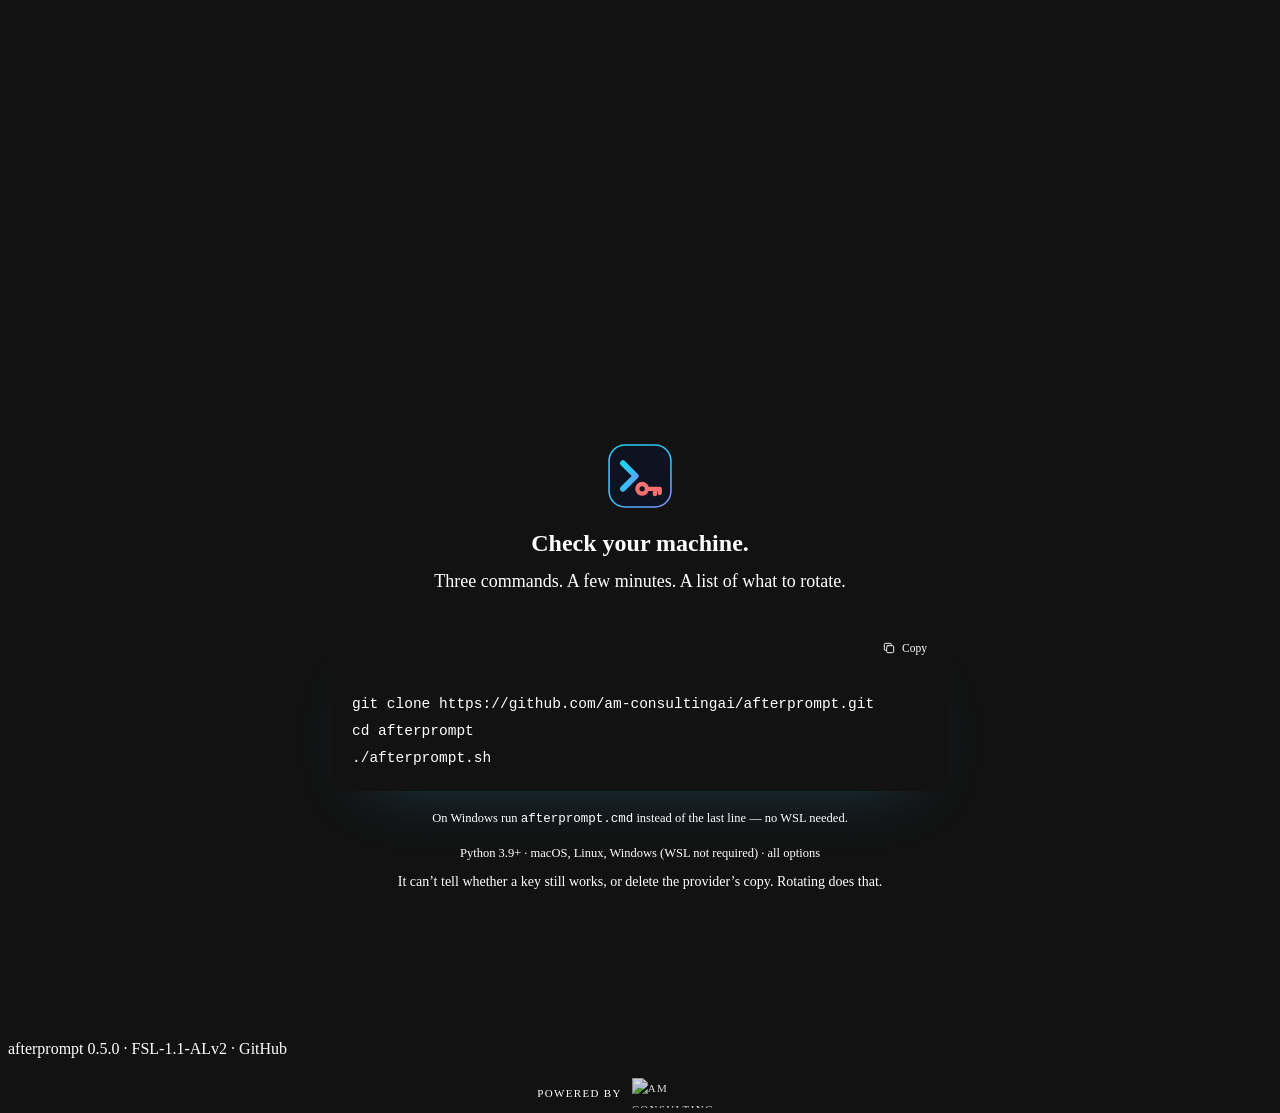
==== commit a2f1189f: "Release 0.5.0: twelve AI tools, installed-but-not-scanned, SARIF Scans Claude Code, Cursor, Codex CL" ====
--- a/site/index.html
+++ b/site/index.html
@@ -384,7 +384,7 @@
 </main>
 
 <footer>
-  afterprompt <span data-version>0.4.0</span> · <a href="https://github.com/am-consultingai/afterprompt/blob/main/LICENSE">FSL-1.1-ALv2</a> · <a href="https://github.com/am-consultingai/afterprompt">GitHub</a>
+  afterprompt <span data-version>0.5.0</span> · <a href="https://github.com/am-consultingai/afterprompt/blob/main/LICENSE">FSL-1.1-ALv2</a> · <a href="https://github.com/am-consultingai/afterprompt">GitHub</a>
   <a class="powered" href="https://www.amconsultingai.com" aria-label="Powered by AM Consulting">
     <span>Powered by</span>
     <img src="https://cdn.jsdelivr.net/gh/am-consultingai/am-assets@v2/logo/am-logo-white-600.png" alt="AM Consulting" width="111" height="30" loading="lazy">
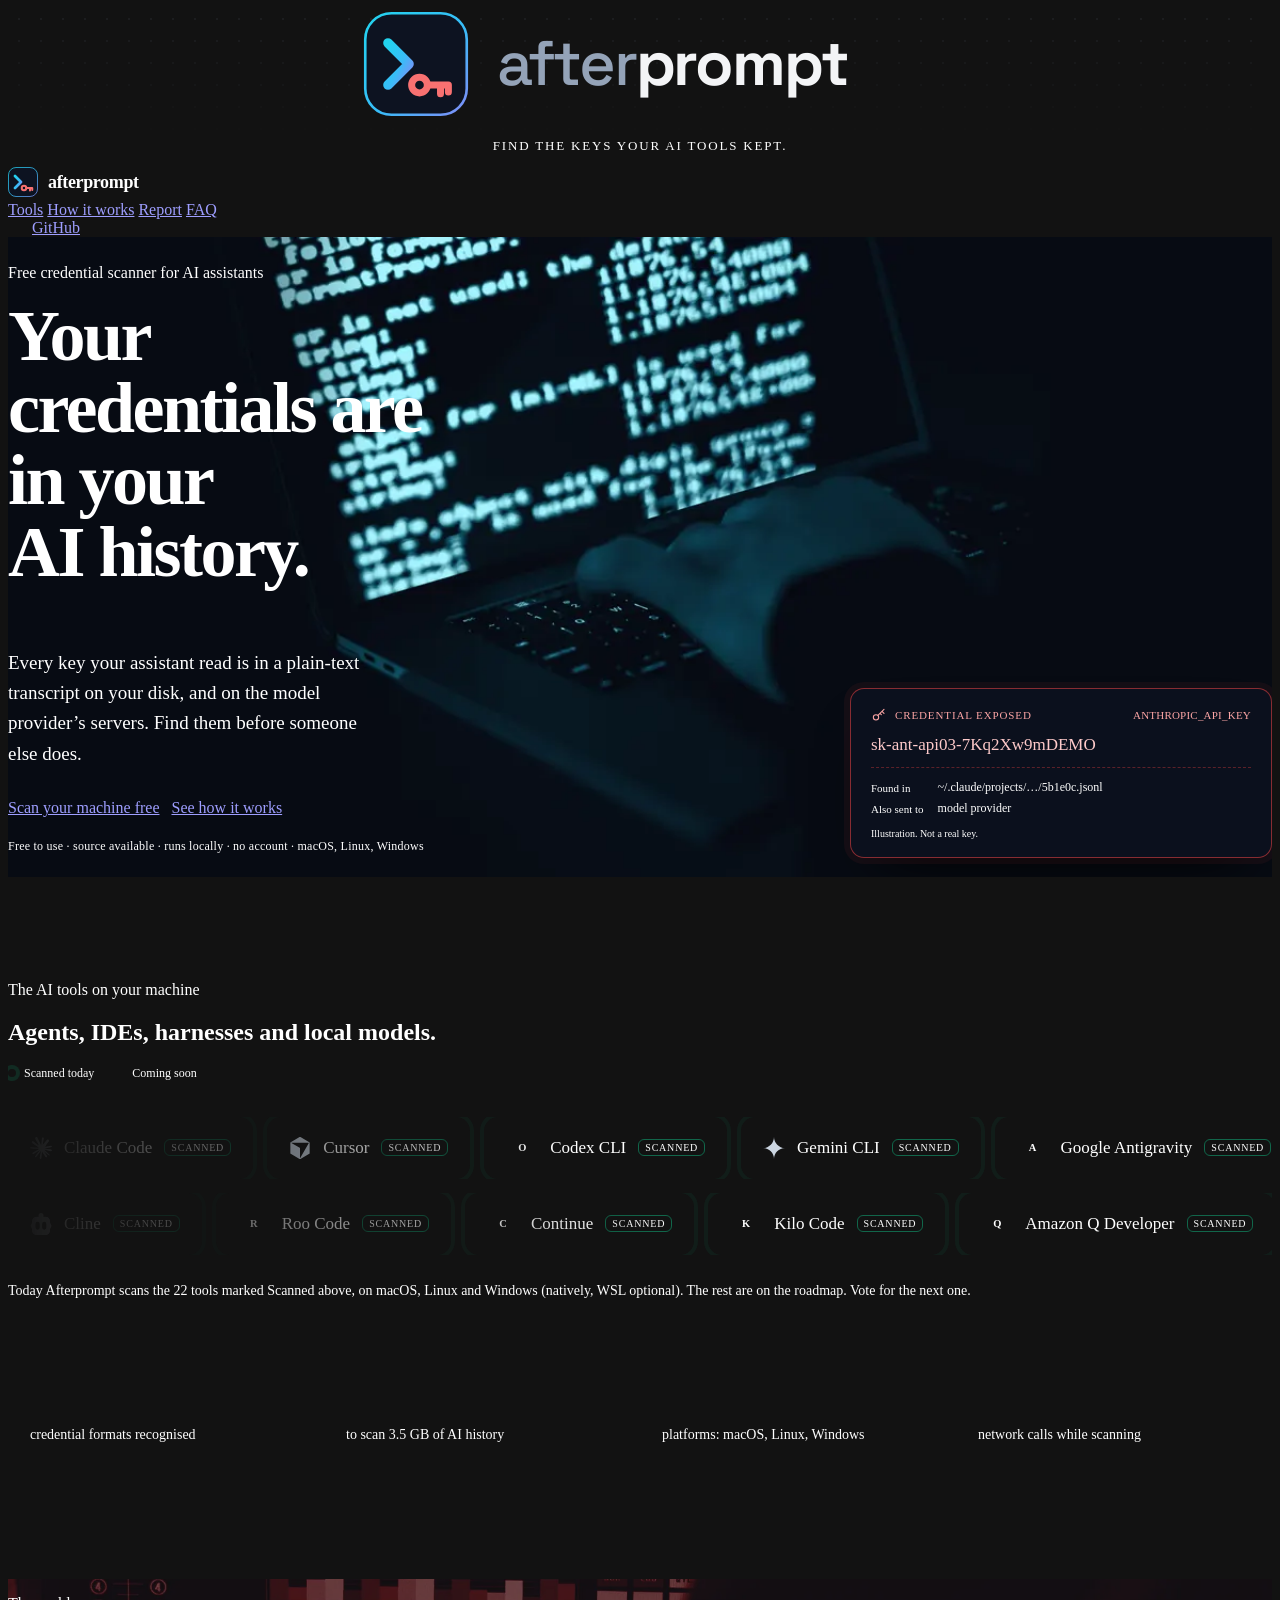
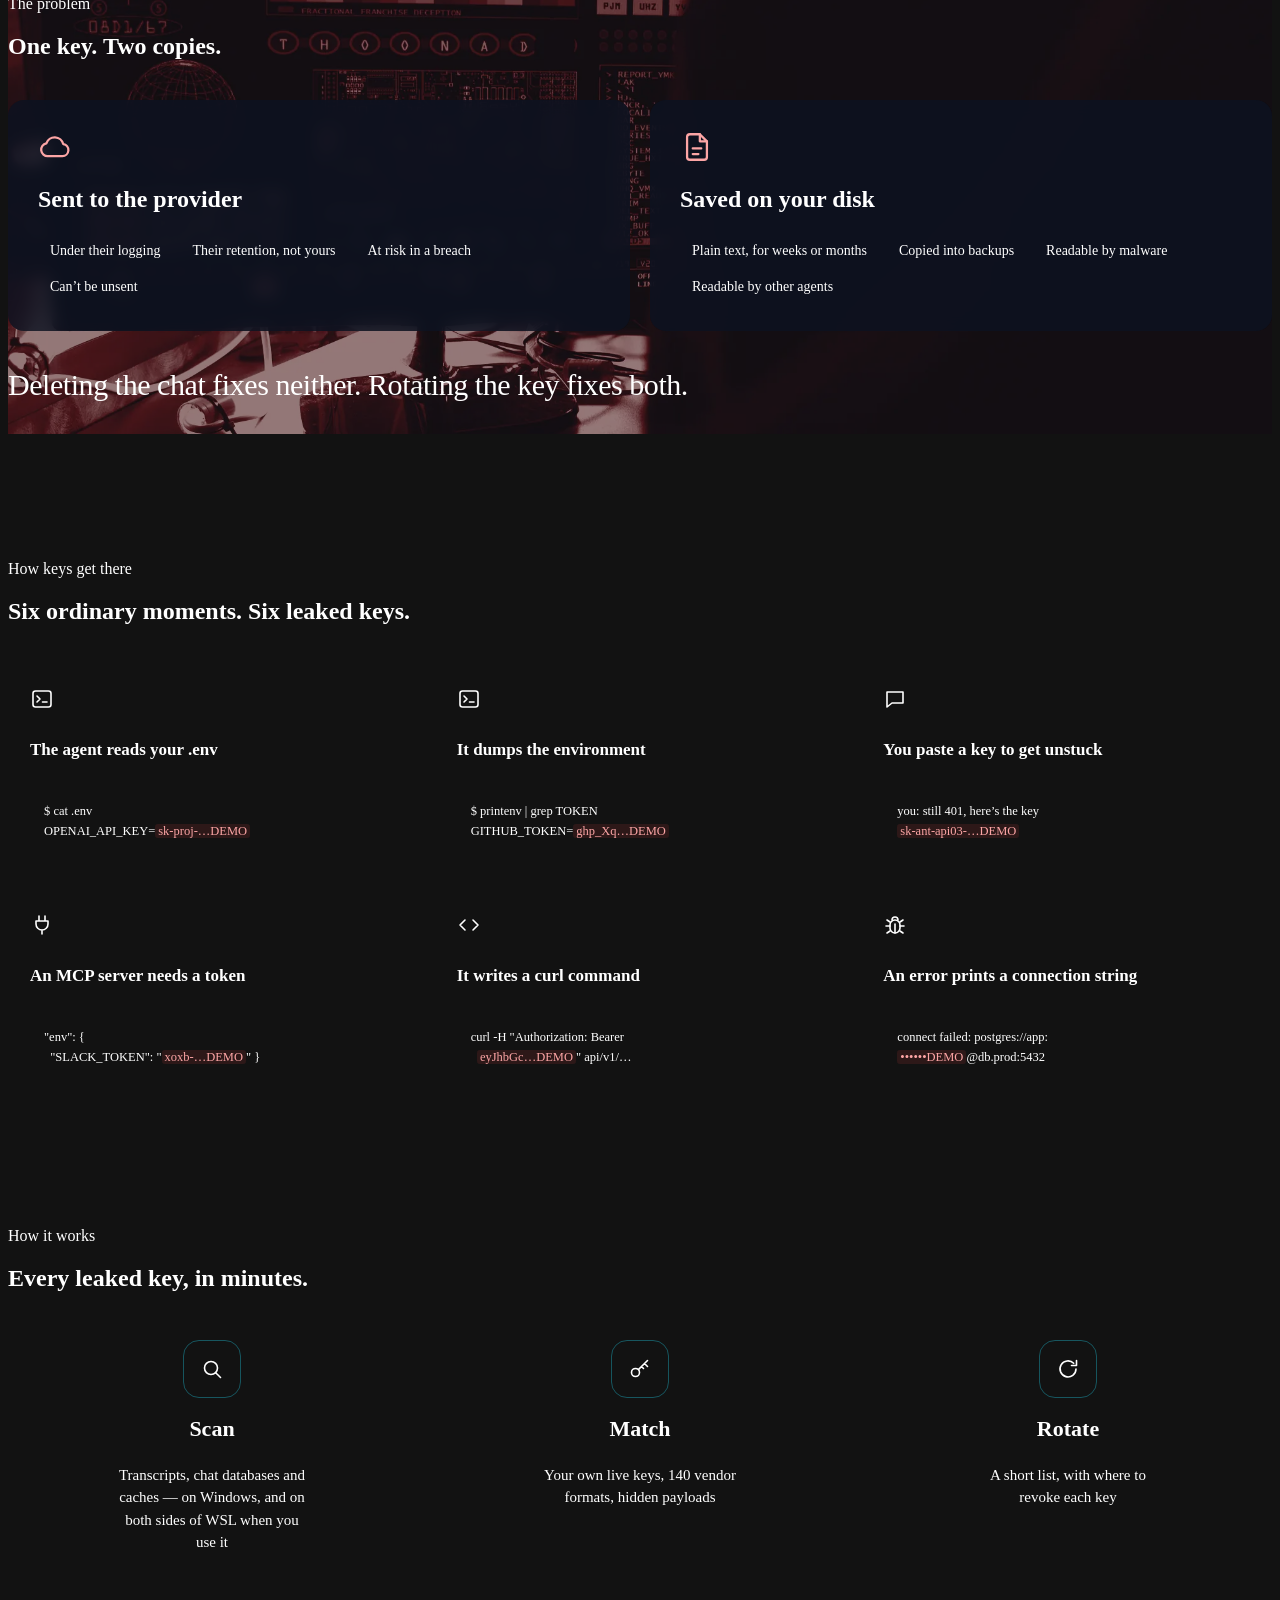
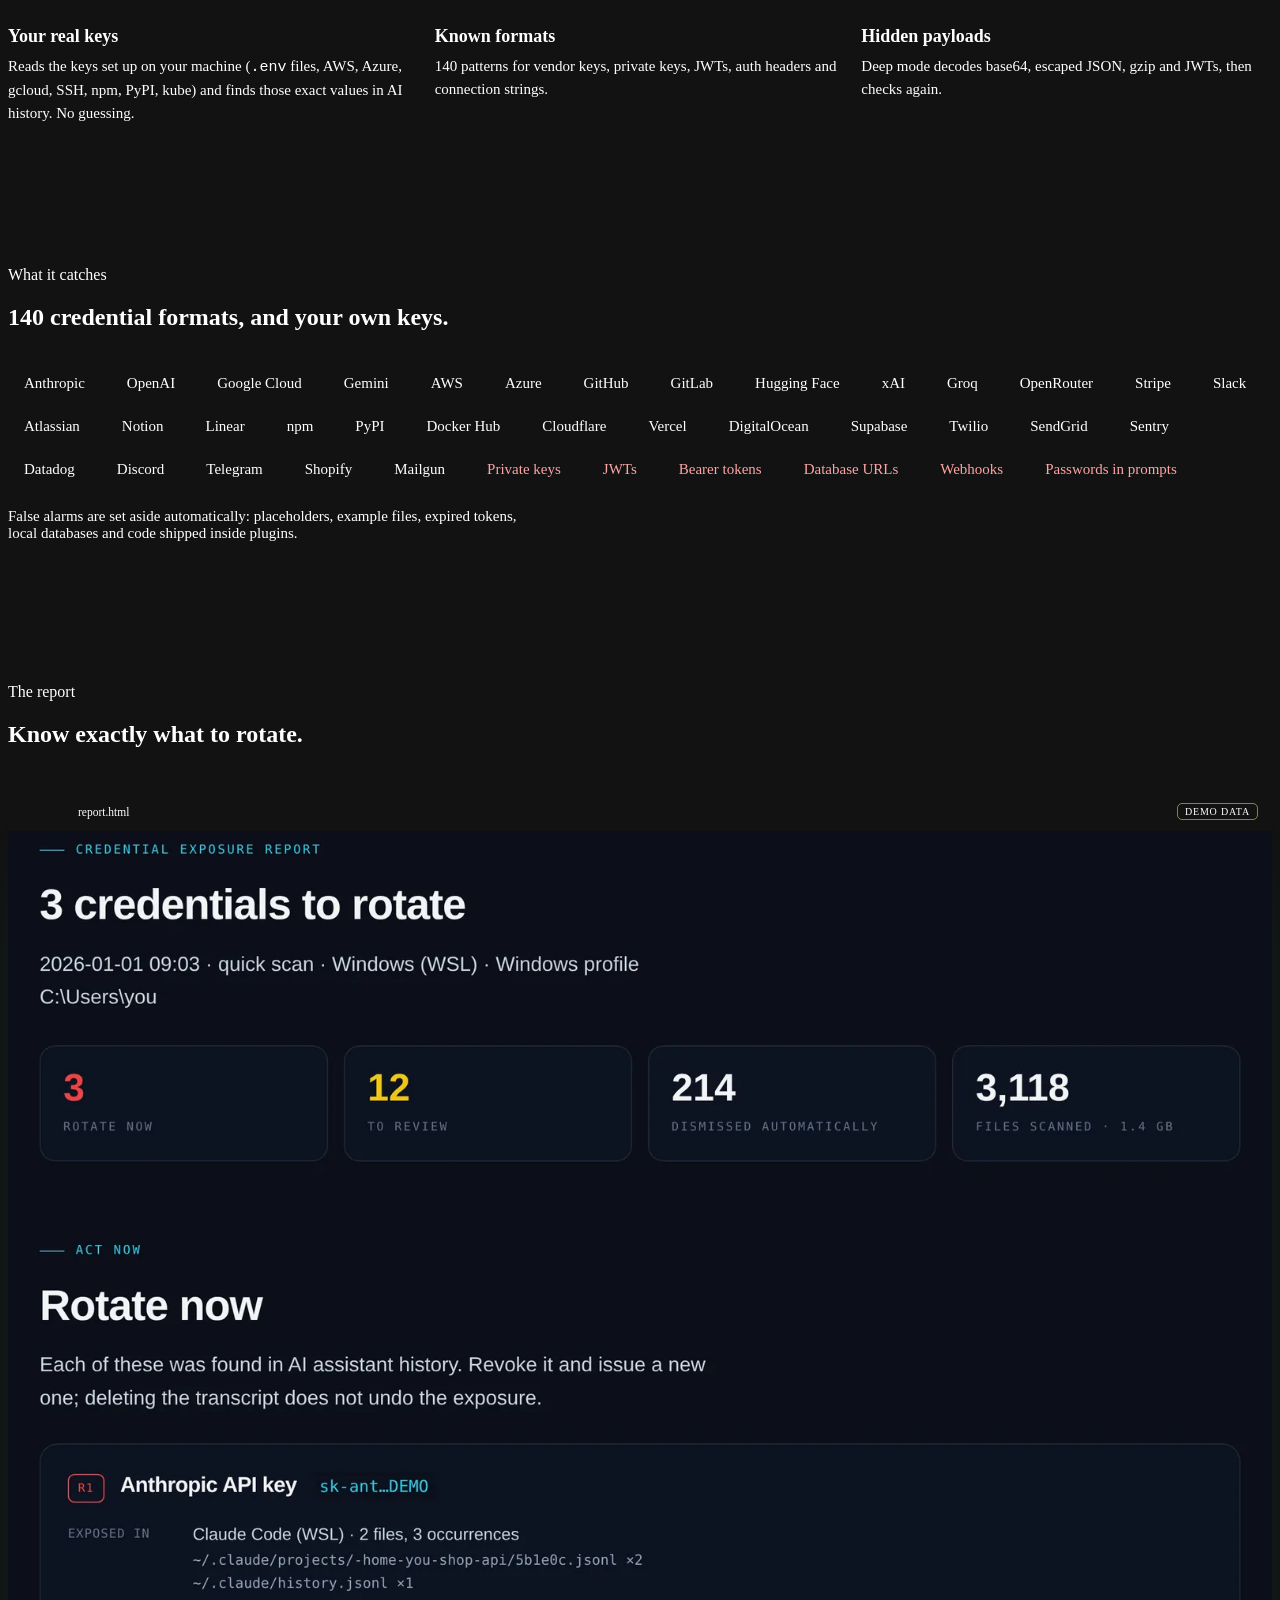
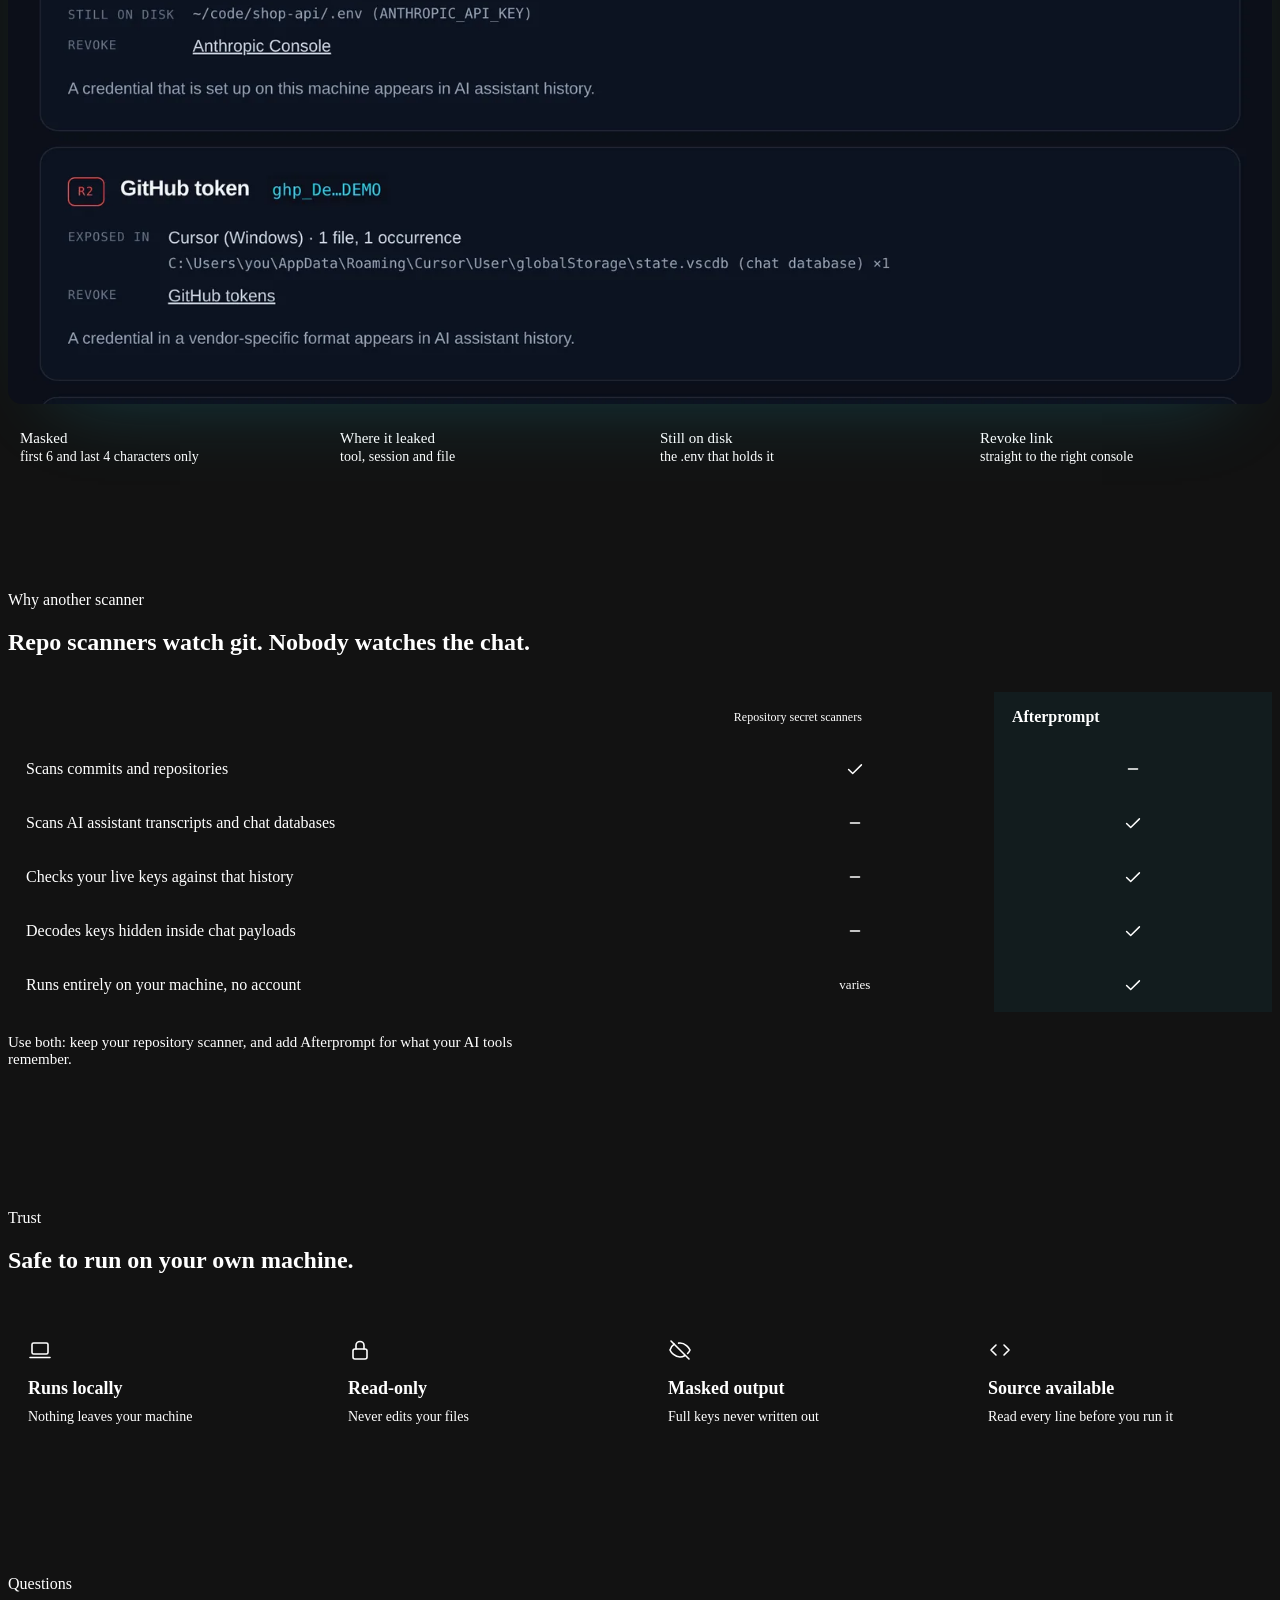
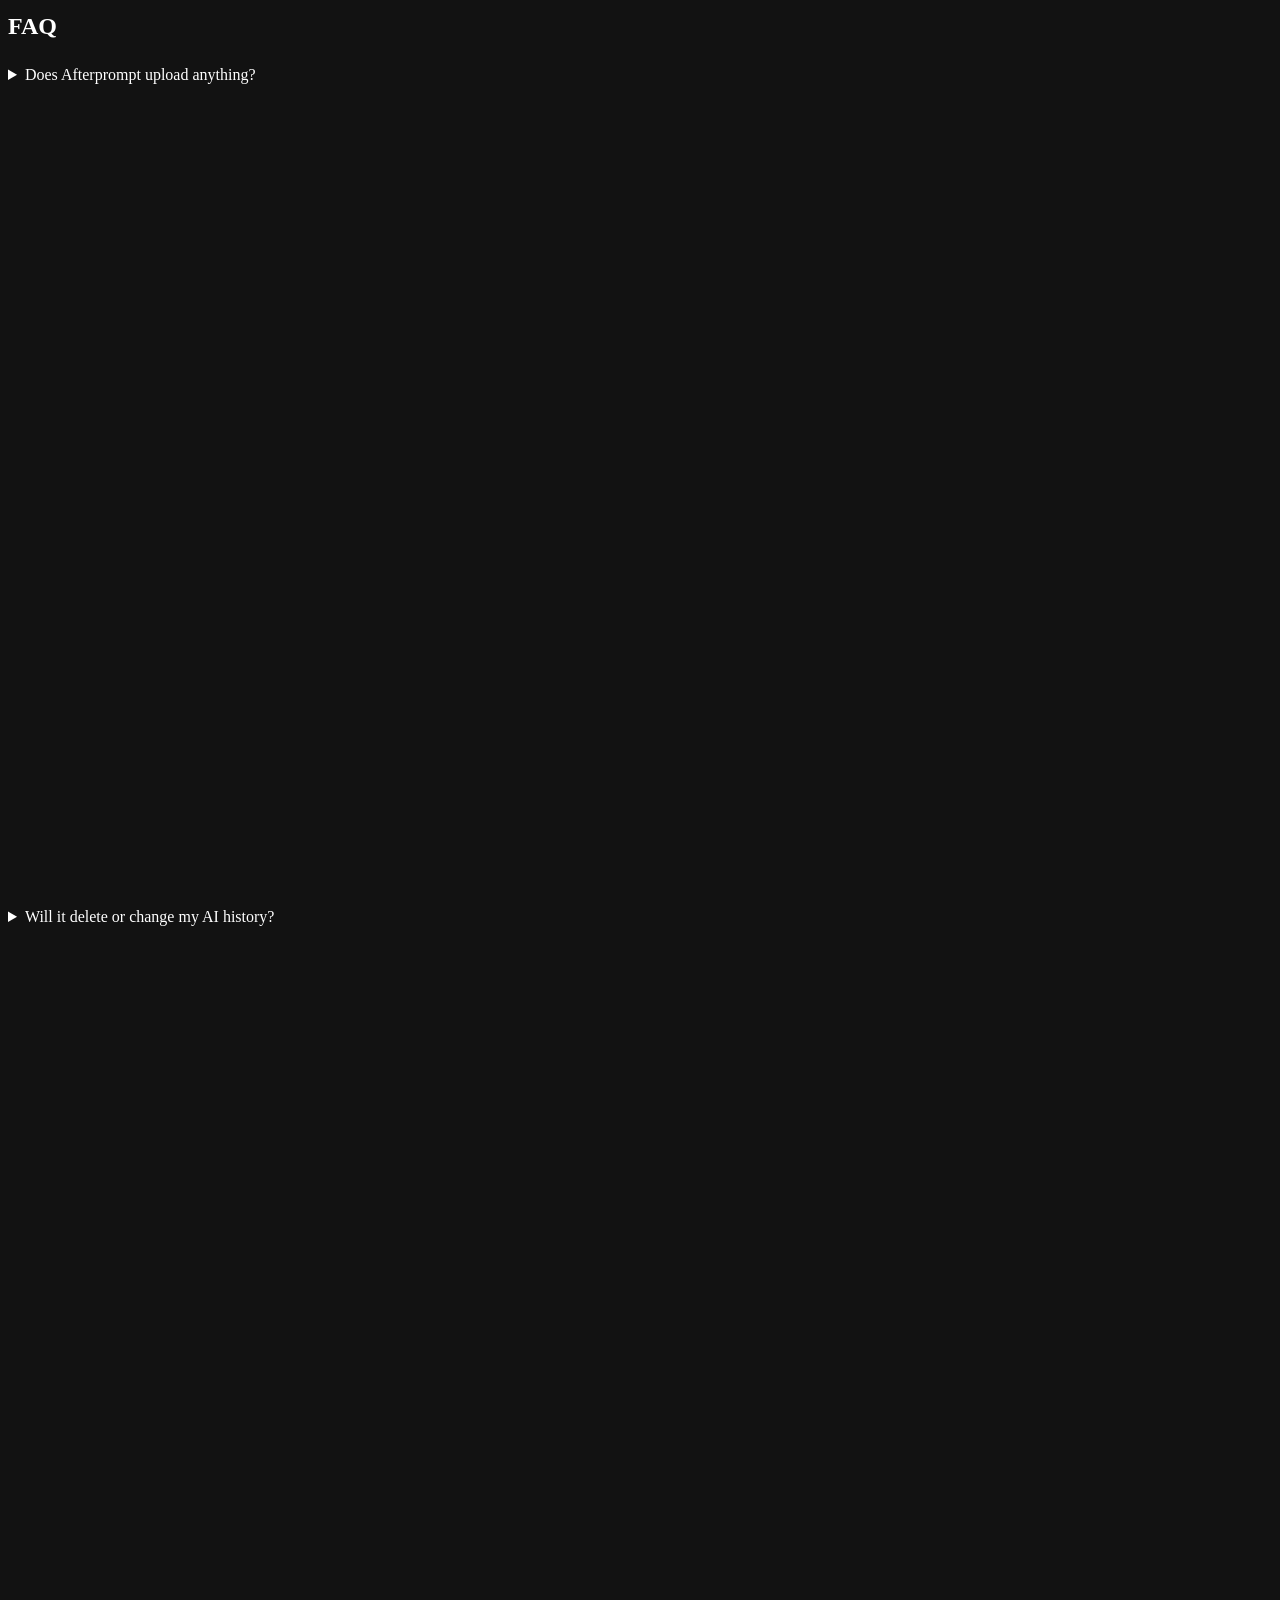
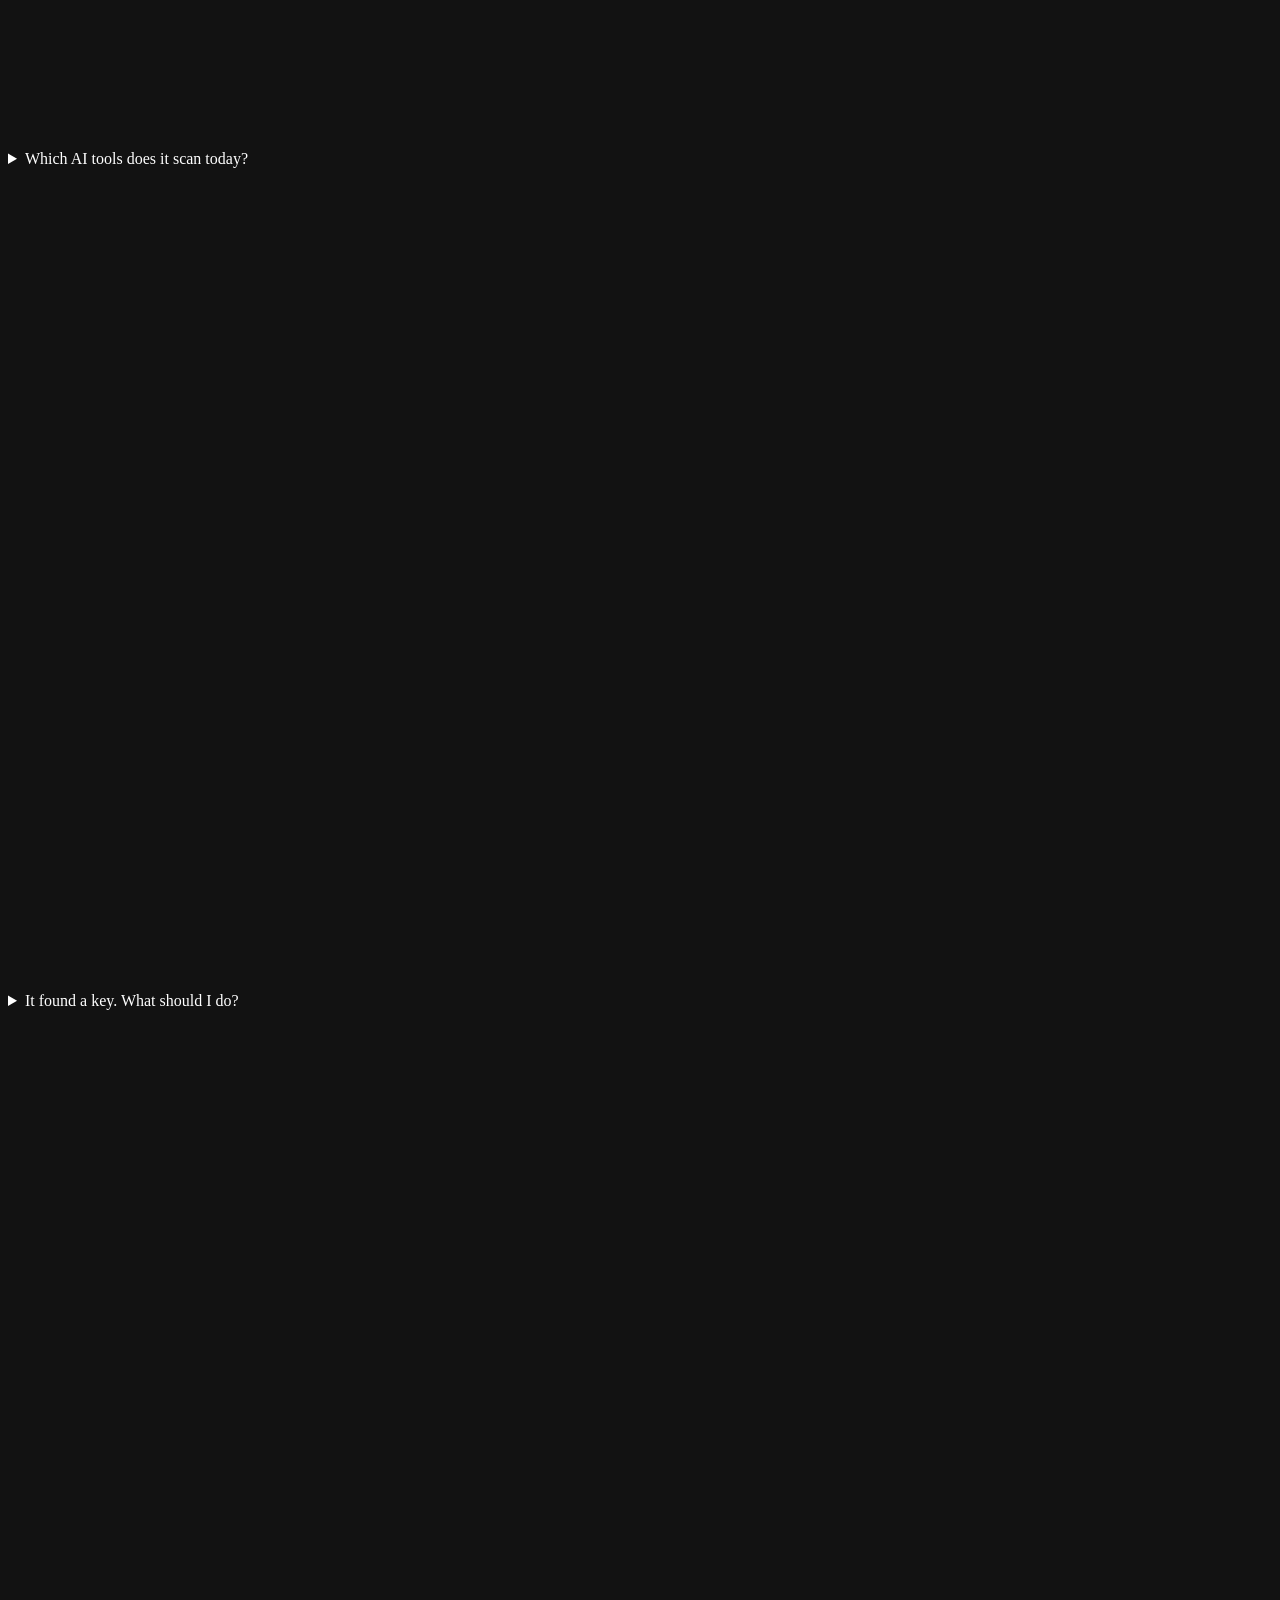
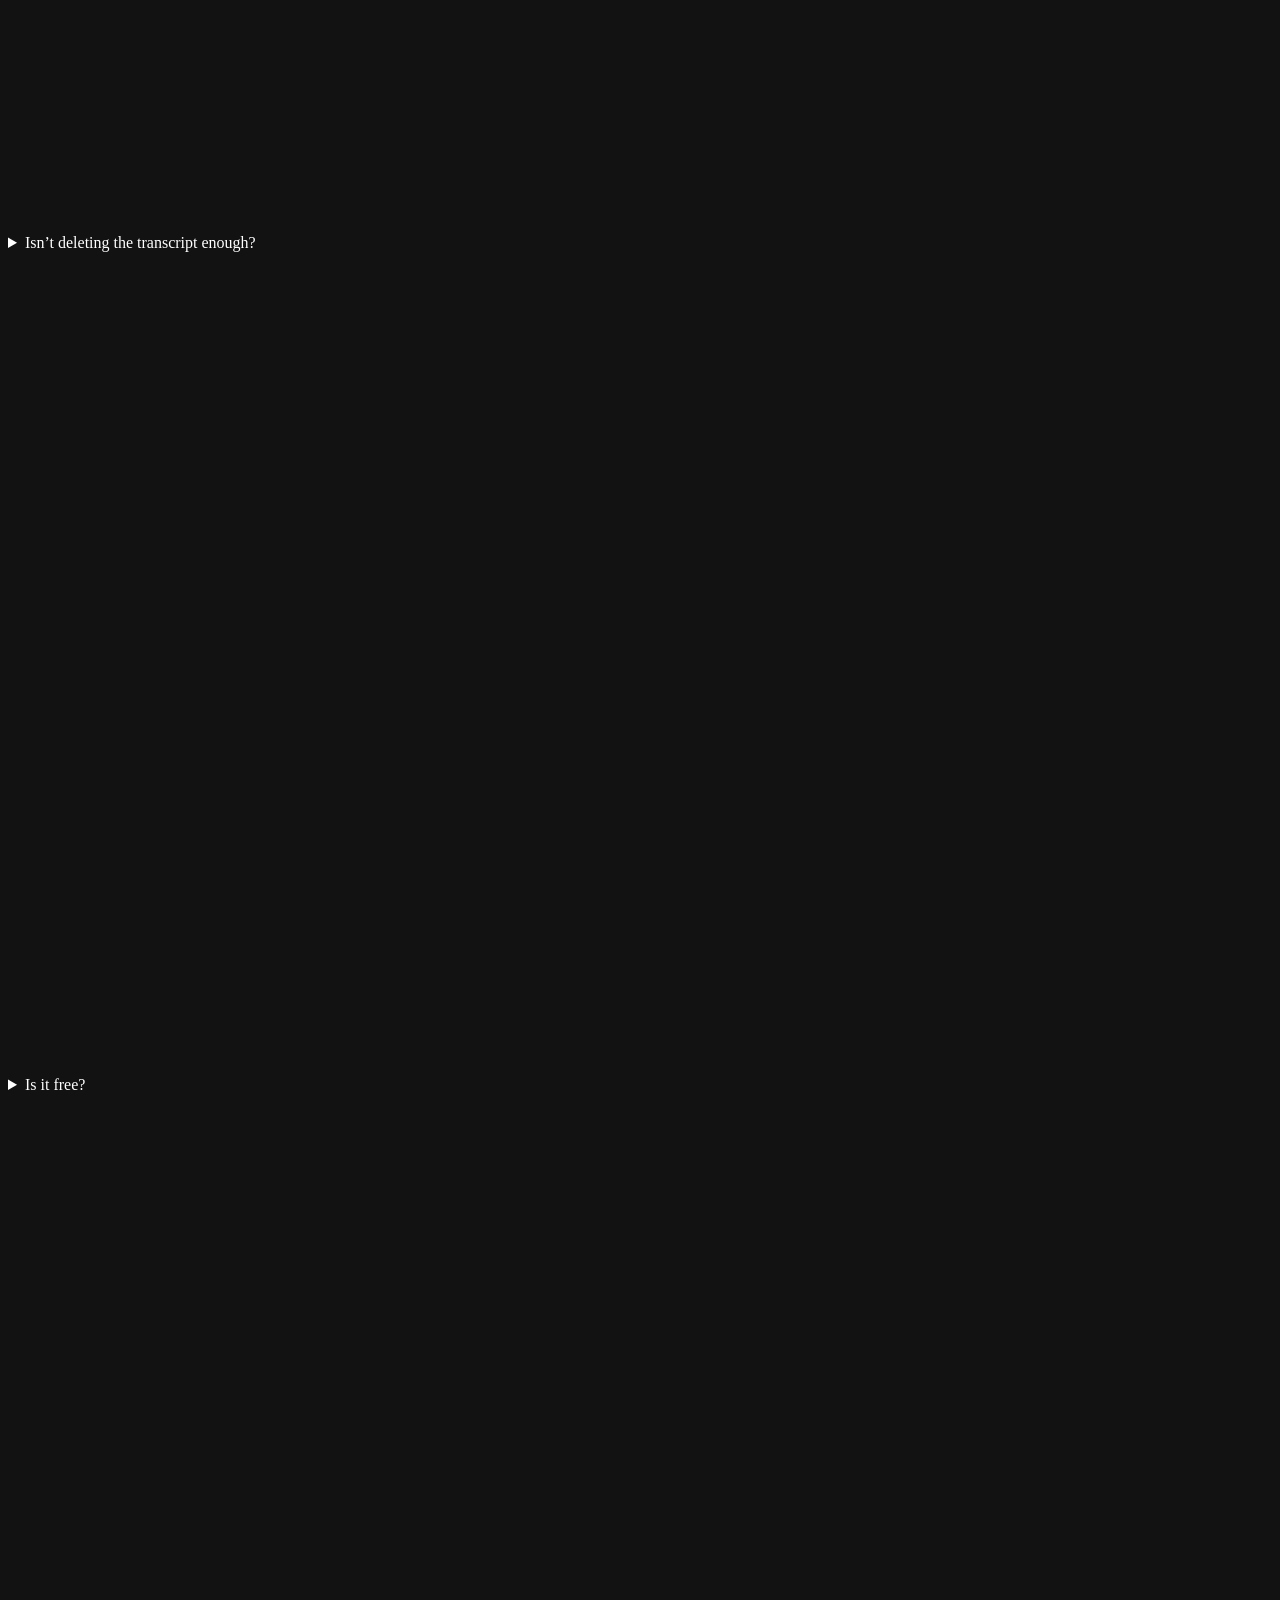
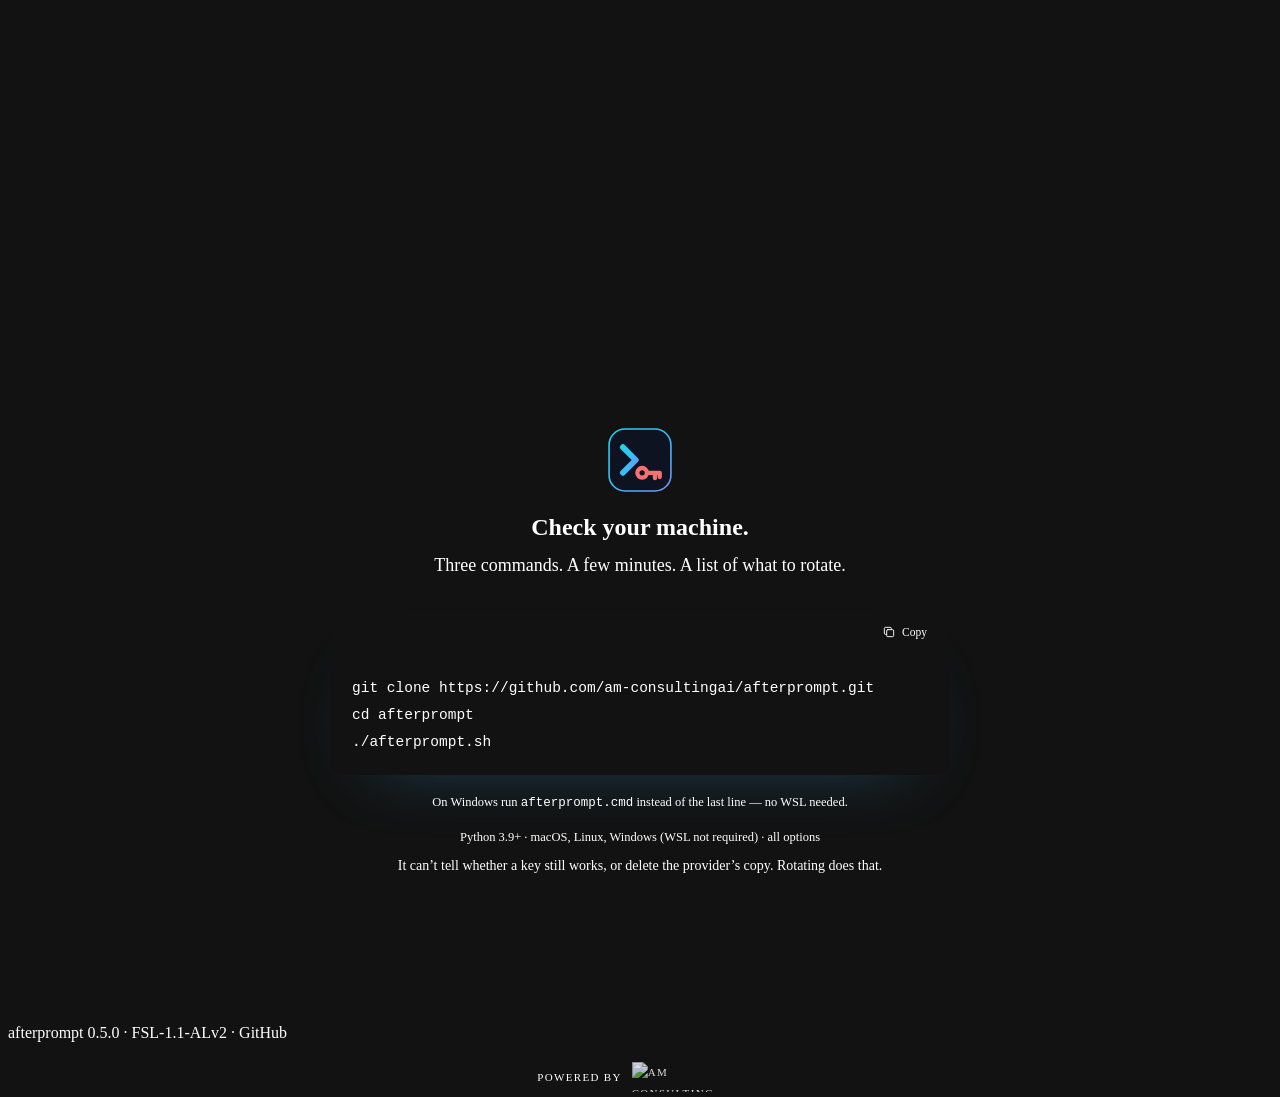
==== commit 6db6ab74: "Scan ten more assistants; fix the cross-environment tests on Windows Newly scanned, from each tool's" ====
--- a/site/index.html
+++ b/site/index.html
@@ -125,15 +125,15 @@
         <div class="tool on" role="listitem"><img src="img/logos/cursor.svg" alt="" width="22" height="22">Cursor<b>Scanned</b></div>
         <div class="tool on" role="listitem"><span class="mono-mark">O</span>Codex CLI<b>Scanned</b></div>
         <div class="tool on" role="listitem"><img src="img/logos/googlegemini.svg" alt="" width="22" height="22">Gemini CLI<b>Scanned</b></div>
-        <div class="tool" role="listitem"><span class="mono-mark">A</span>Google Antigravity</div>
+        <div class="tool on" role="listitem"><span class="mono-mark">A</span>Google Antigravity<b>Scanned</b></div>
         <div class="tool on" role="listitem"><img src="img/logos/githubcopilot.svg" alt="" width="22" height="22">GitHub Copilot<b>Scanned</b></div>
         <div class="tool" role="listitem"><img src="img/logos/windsurf.svg" alt="" width="22" height="22">Windsurf</div>
         <div class="tool on" role="listitem"><img src="img/logos/opencode.svg" alt="" width="22" height="22">OpenCode<b>Scanned</b></div>
         <div class="tool" role="listitem"><span class="mono-mark">OC</span>OpenClaw</div>
         <div class="tool" role="listitem"><span class="mono-mark">H</span>Hermes Agent</div>
         <div class="tool on" role="listitem"><img src="img/logos/ollama.svg" alt="" width="22" height="22">Ollama<b>Scanned</b></div>
-        <div class="tool" role="listitem"><img src="img/logos/lmstudio.svg" alt="" width="22" height="22">LM Studio</div>
-        <div class="tool" role="listitem"><img src="img/logos/claude.svg" alt="" width="22" height="22">Claude Desktop</div>
+        <div class="tool on" role="listitem"><img src="img/logos/lmstudio.svg" alt="" width="22" height="22">LM Studio<b>Scanned</b></div>
+        <div class="tool on" role="listitem"><img src="img/logos/claude.svg" alt="" width="22" height="22">Claude Desktop<b>Scanned</b></div>
         <div class="tool" role="listitem"><span class="mono-mark">C</span>ChatGPT desktop</div>
       </div>
       <div class="track" aria-hidden="true">
@@ -141,15 +141,15 @@
         <div class="tool on"><img src="img/logos/cursor.svg" alt="" width="22" height="22">Cursor<b>Scanned</b></div>
         <div class="tool on"><span class="mono-mark">O</span>Codex CLI<b>Scanned</b></div>
         <div class="tool on"><img src="img/logos/googlegemini.svg" alt="" width="22" height="22">Gemini CLI<b>Scanned</b></div>
-        <div class="tool"><span class="mono-mark">A</span>Google Antigravity</div>
+        <div class="tool on"><span class="mono-mark">A</span>Google Antigravity<b>Scanned</b></div>
         <div class="tool on"><img src="img/logos/githubcopilot.svg" alt="" width="22" height="22">GitHub Copilot<b>Scanned</b></div>
         <div class="tool"><img src="img/logos/windsurf.svg" alt="" width="22" height="22">Windsurf</div>
         <div class="tool on"><img src="img/logos/opencode.svg" alt="" width="22" height="22">OpenCode<b>Scanned</b></div>
         <div class="tool"><span class="mono-mark">OC</span>OpenClaw</div>
         <div class="tool"><span class="mono-mark">H</span>Hermes Agent</div>
         <div class="tool on"><img src="img/logos/ollama.svg" alt="" width="22" height="22">Ollama<b>Scanned</b></div>
-        <div class="tool"><img src="img/logos/lmstudio.svg" alt="" width="22" height="22">LM Studio</div>
-        <div class="tool"><img src="img/logos/claude.svg" alt="" width="22" height="22">Claude Desktop</div>
+        <div class="tool on"><img src="img/logos/lmstudio.svg" alt="" width="22" height="22">LM Studio<b>Scanned</b></div>
+        <div class="tool on"><img src="img/logos/claude.svg" alt="" width="22" height="22">Claude Desktop<b>Scanned</b></div>
         <div class="tool"><span class="mono-mark">C</span>ChatGPT desktop</div>
       </div>
     </div>
@@ -160,13 +160,16 @@
         <div class="tool on" role="listitem"><span class="mono-mark">C</span>Continue<b>Scanned</b></div>
         <div class="tool on" role="listitem"><span class="mono-mark">K</span>Kilo Code<b>Scanned</b></div>
         <div class="tool on" role="listitem"><span class="mono-mark">Q</span>Amazon Q Developer<b>Scanned</b></div>
-        <div class="tool" role="listitem"><span class="mono-mark">A</span>Aider</div>
-        <div class="tool" role="listitem"><span class="mono-mark">G</span>Goose</div>
-        <div class="tool" role="listitem"><img src="img/logos/amp.svg" alt="" width="22" height="22">Amp</div>
+        <div class="tool on" role="listitem"><span class="mono-mark">J</span>Jan<b>Scanned</b></div>
+        <div class="tool on" role="listitem"><span class="mono-mark">J</span>Junie<b>Scanned</b></div>
+        <div class="tool on" role="listitem"><span class="mono-mark">D</span>Devin CLI<b>Scanned</b></div>
+        <div class="tool on" role="listitem"><span class="mono-mark">A</span>Aider<b>Scanned</b></div>
+        <div class="tool on" role="listitem"><span class="mono-mark">G</span>Goose<b>Scanned</b></div>
+        <div class="tool on" role="listitem"><img src="img/logos/amp.svg" alt="" width="22" height="22">Amp<b>Scanned</b></div>
         <div class="tool" role="listitem"><img src="img/logos/zedindustries.svg" alt="" width="22" height="22">Zed</div>
         <div class="tool" role="listitem"><img src="img/logos/jetbrains.svg" alt="" width="22" height="22">JetBrains AI</div>
         <div class="tool" role="listitem"><span class="mono-mark">K</span>Kiro</div>
-        <div class="tool" role="listitem"><img src="img/logos/qwen.svg" alt="" width="22" height="22">Qwen Code</div>
+        <div class="tool on" role="listitem"><img src="img/logos/qwen.svg" alt="" width="22" height="22">Qwen Code<b>Scanned</b></div>
         <div class="tool" role="listitem"><img src="img/logos/trae.svg" alt="" width="22" height="22">Trae</div>
         <div class="tool" role="listitem"><span class="mono-mark">C</span>Crush</div>
         <div class="tool" role="listitem"><span class="mono-mark">W</span>Open WebUI</div>
@@ -177,19 +180,22 @@
         <div class="tool on"><span class="mono-mark">C</span>Continue<b>Scanned</b></div>
         <div class="tool on"><span class="mono-mark">K</span>Kilo Code<b>Scanned</b></div>
         <div class="tool on"><span class="mono-mark">Q</span>Amazon Q Developer<b>Scanned</b></div>
-        <div class="tool"><span class="mono-mark">A</span>Aider</div>
-        <div class="tool"><span class="mono-mark">G</span>Goose</div>
-        <div class="tool"><img src="img/logos/amp.svg" alt="" width="22" height="22">Amp</div>
+        <div class="tool on"><span class="mono-mark">J</span>Jan<b>Scanned</b></div>
+        <div class="tool on"><span class="mono-mark">J</span>Junie<b>Scanned</b></div>
+        <div class="tool on"><span class="mono-mark">D</span>Devin CLI<b>Scanned</b></div>
+        <div class="tool on"><span class="mono-mark">A</span>Aider<b>Scanned</b></div>
+        <div class="tool on"><span class="mono-mark">G</span>Goose<b>Scanned</b></div>
+        <div class="tool on"><img src="img/logos/amp.svg" alt="" width="22" height="22">Amp<b>Scanned</b></div>
         <div class="tool"><img src="img/logos/zedindustries.svg" alt="" width="22" height="22">Zed</div>
         <div class="tool"><img src="img/logos/jetbrains.svg" alt="" width="22" height="22">JetBrains AI</div>
         <div class="tool"><span class="mono-mark">K</span>Kiro</div>
-        <div class="tool"><img src="img/logos/qwen.svg" alt="" width="22" height="22">Qwen Code</div>
+        <div class="tool on"><img src="img/logos/qwen.svg" alt="" width="22" height="22">Qwen Code<b>Scanned</b></div>
         <div class="tool"><img src="img/logos/trae.svg" alt="" width="22" height="22">Trae</div>
         <div class="tool"><span class="mono-mark">C</span>Crush</div>
         <div class="tool"><span class="mono-mark">W</span>Open WebUI</div>
       </div>
     </div>
-    <p class="tools-note">Today Afterprompt scans Claude Code, Cursor, Codex CLI, Gemini CLI, OpenCode, Ollama, GitHub Copilot, Cline, Roo Code, Kilo Code, Continue and Amazon Q Developer, on macOS, Linux and Windows (natively, WSL optional). The rest are on the roadmap. <a href="https://github.com/am-consultingai/afterprompt/issues">Vote for the next one</a>.</p>
+    <p class="tools-note">Today Afterprompt scans the 22 tools marked Scanned above, on macOS, Linux and Windows (natively, WSL optional). The rest are on the roadmap. <a href="https://github.com/am-consultingai/afterprompt/issues">Vote for the next one</a>.</p>
   </section>
 
   <!-- STATS --------------------------------------------------------------->
@@ -353,7 +359,7 @@
       <details class="acc"><summary>Will it delete or change my AI history?<svg class="chev" viewBox="0 0 24 24"><path d="M6 9l6 6 6-6"/></svg></summary>
         <div class="acc-b">No. It only reads. You decide what to rotate and what to clean up.</div></details>
       <details class="acc"><summary>Which AI tools does it scan today?<svg class="chev" viewBox="0 0 24 24"><path d="M6 9l6 6 6-6"/></svg></summary>
-        <div class="acc-b">Claude Code, Cursor, Codex CLI, Gemini CLI, OpenCode, Ollama, GitHub Copilot, Cline, Roo Code, Kilo Code, Continue and Amazon Q Developer, on macOS, Linux and Windows. Extension agents are found in every VS Code-family editor they run in. On Windows it runs natively — WSL is not required — and if you do use WSL, one run covers the Windows profile and every WSL distribution, with one report. The tools marked “coming soon” above are on the roadmap.</div></details>
+        <div class="acc-b">The 22 tools marked “Scanned” above, on macOS, Linux and Windows. Extension agents are found in every VS Code-family editor they run in. On Windows it runs natively — WSL is not required — and if you do use WSL, one run covers the Windows profile and every WSL distribution, with one report. The tools marked “coming soon” above are on the roadmap.</div></details>
       <details class="acc"><summary>It found a key. What should I do?<svg class="chev" viewBox="0 0 24 24"><path d="M6 9l6 6 6-6"/></svg></summary>
         <div class="acc-b">Revoke it and issue a new one. The report links to the right console. Then remove the copies still on disk and move secrets into environment variables or a secrets manager.</div></details>
       <details class="acc"><summary>Isn’t deleting the transcript enough?<svg class="chev" viewBox="0 0 24 24"><path d="M6 9l6 6 6-6"/></svg></summary>
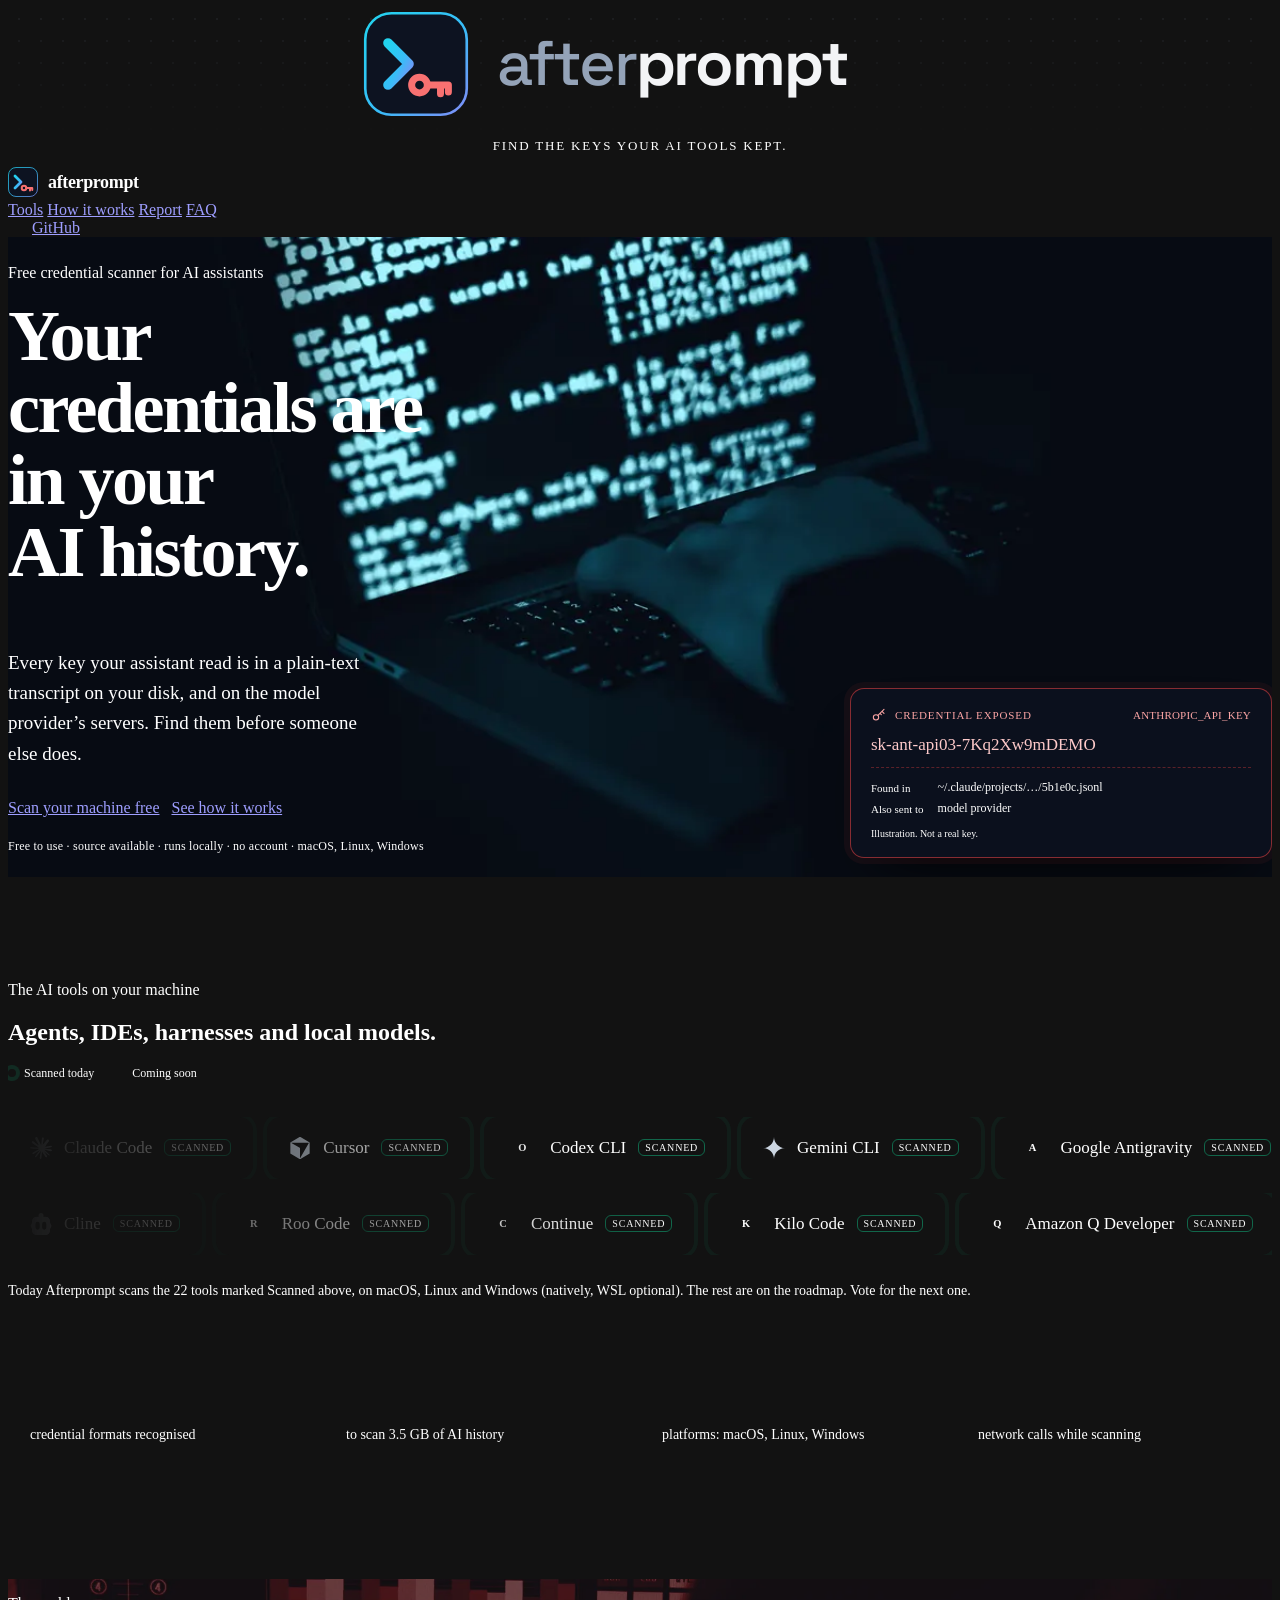
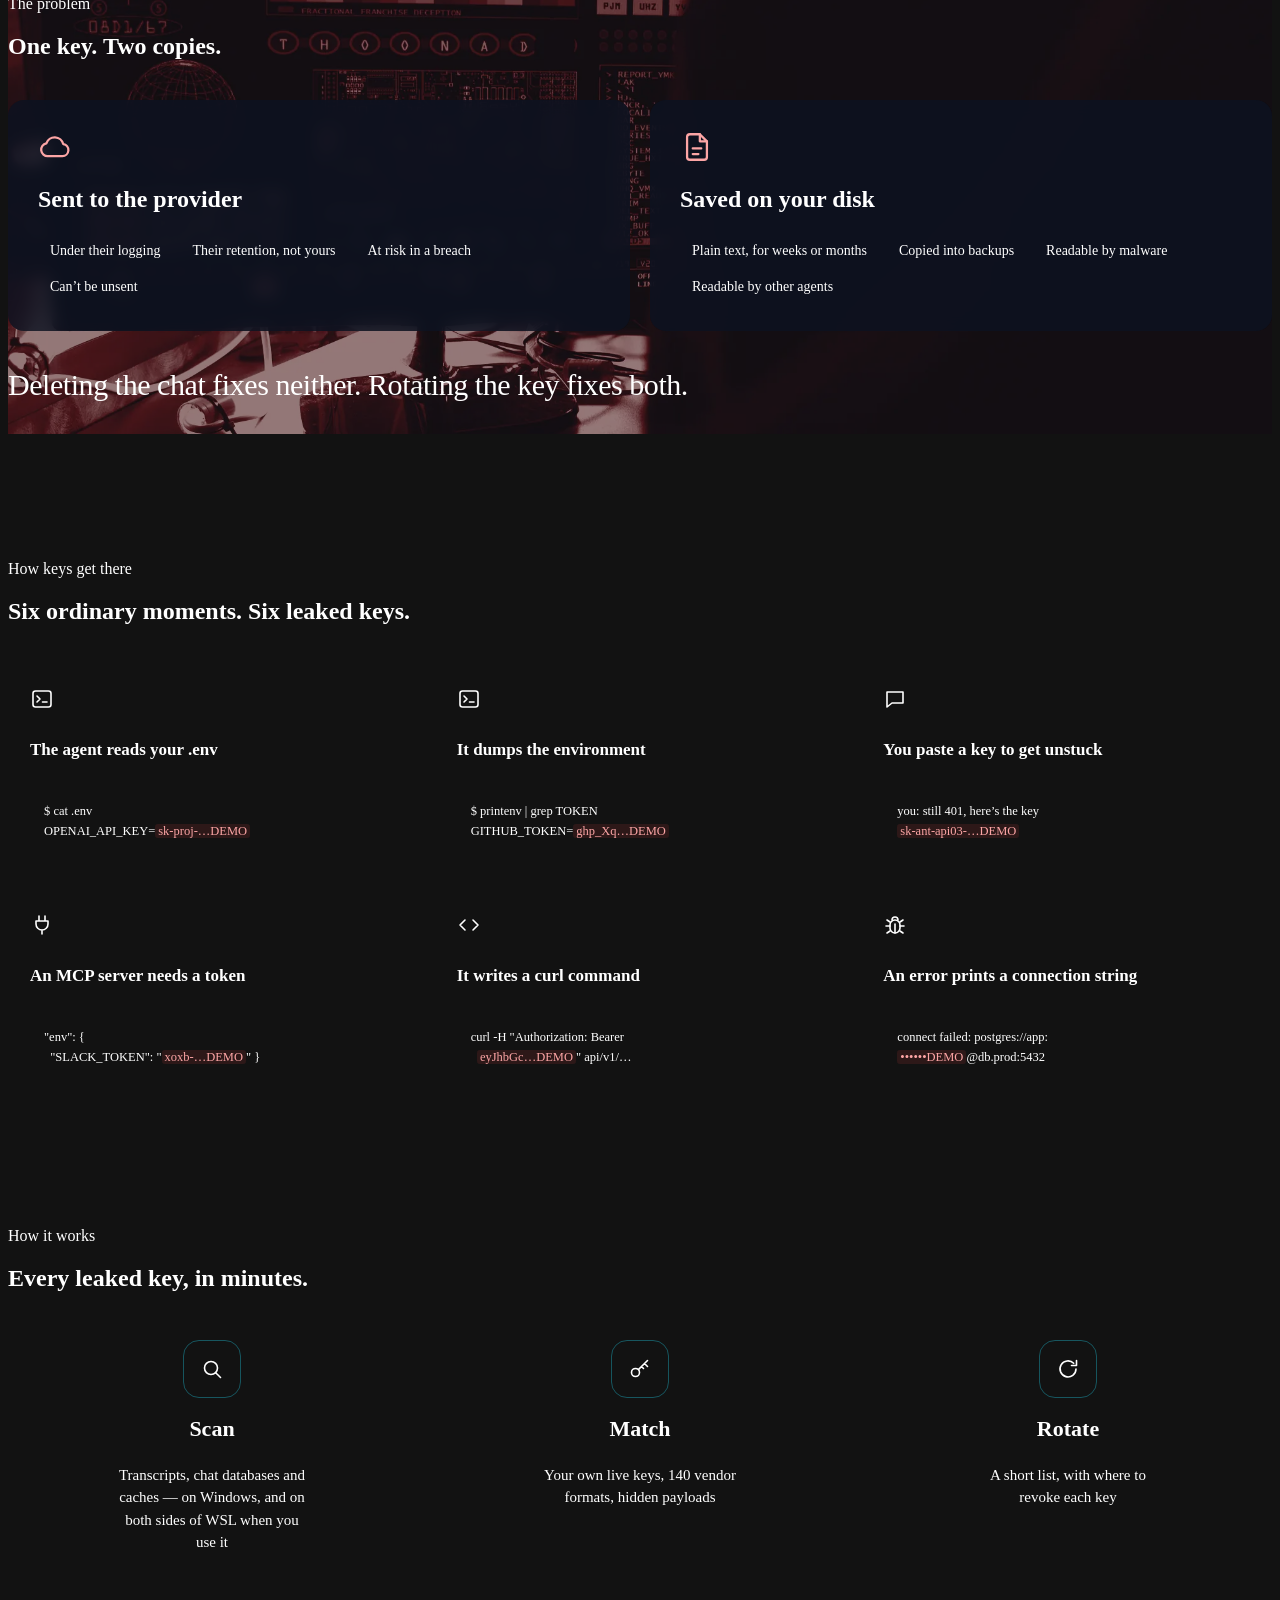
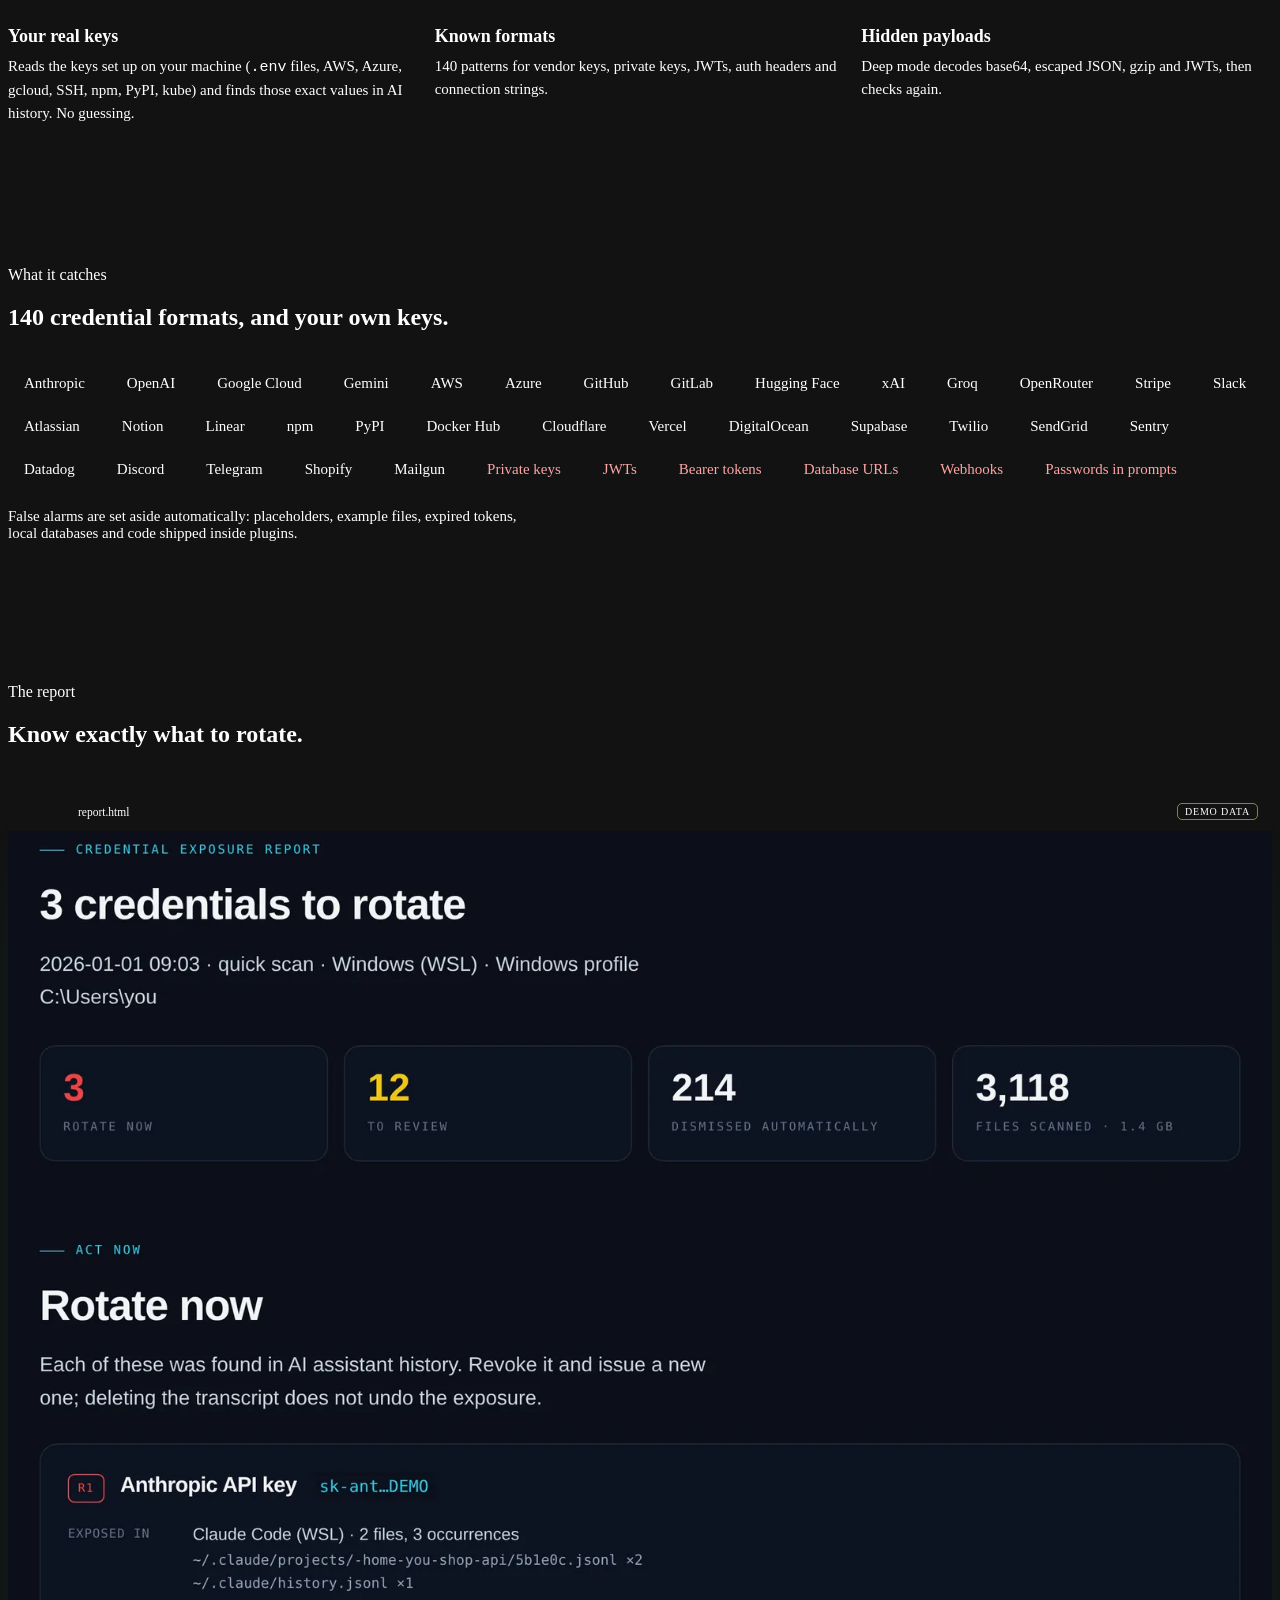
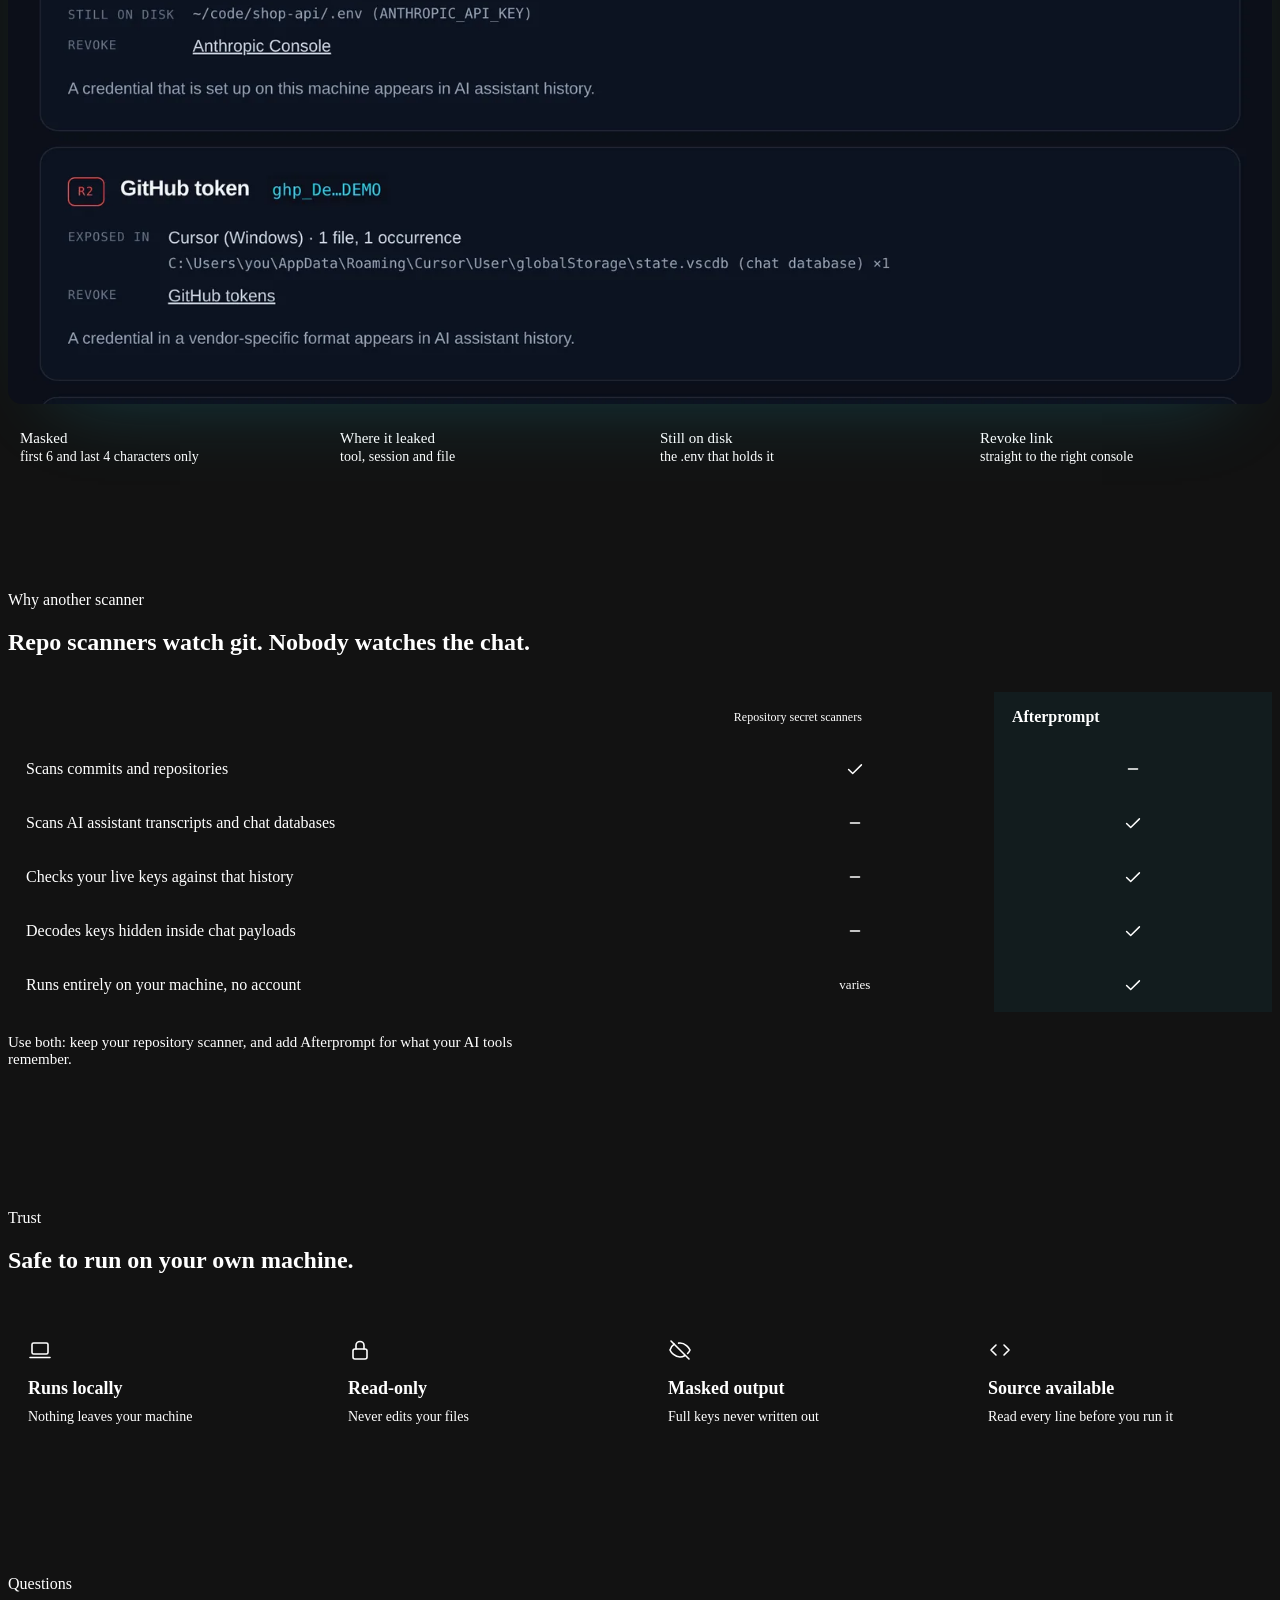
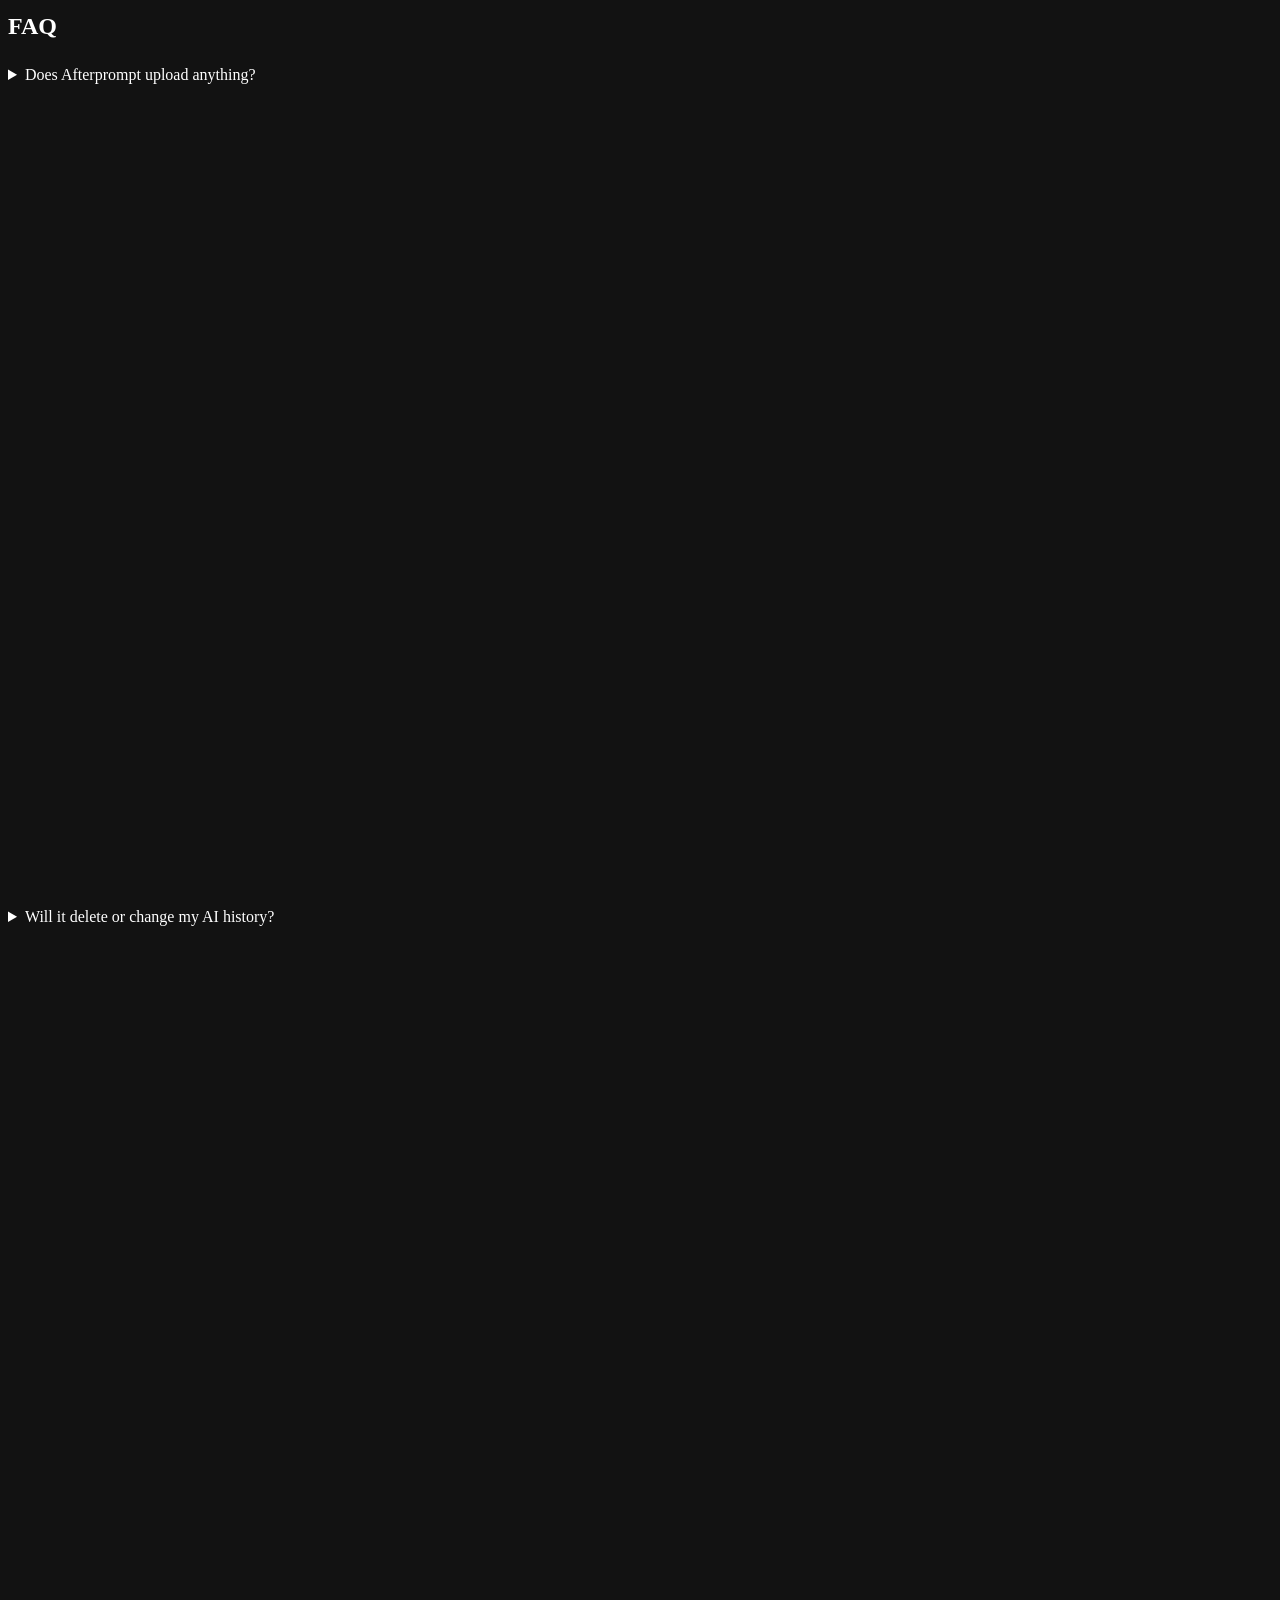
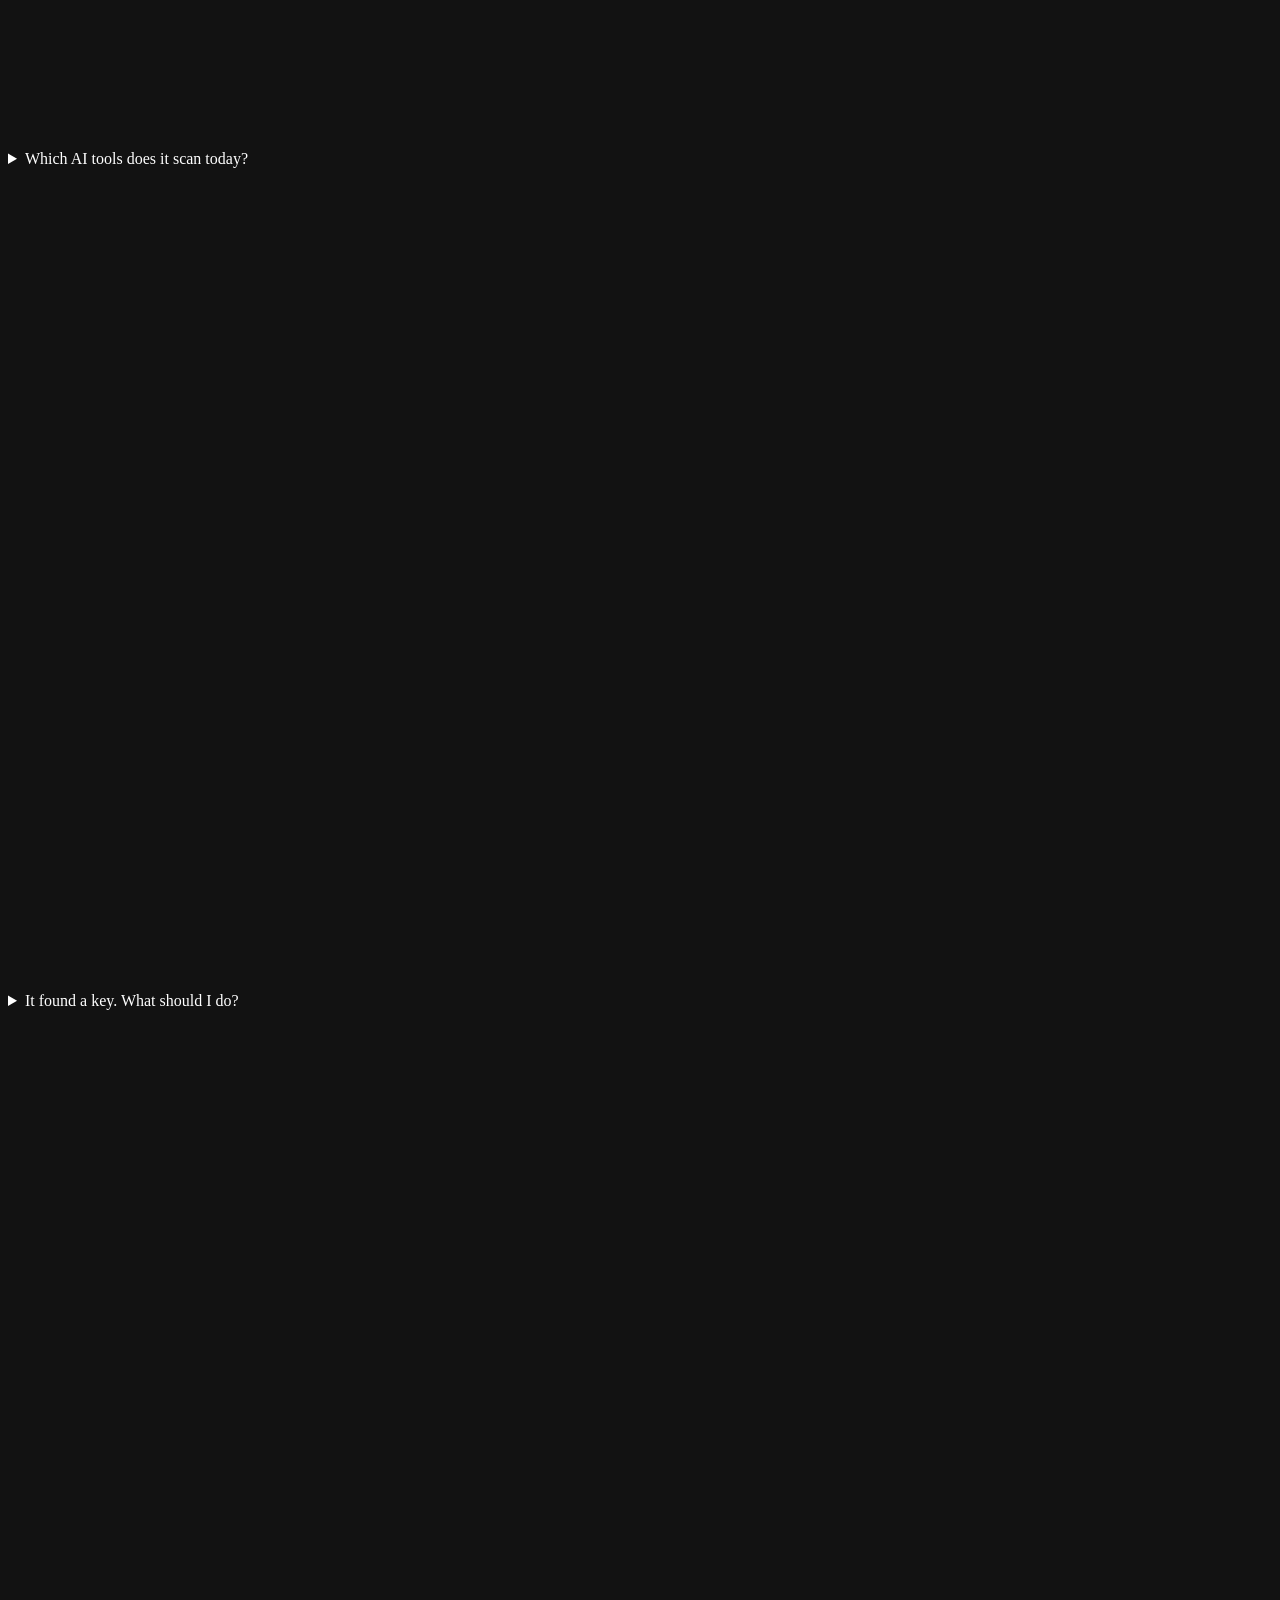
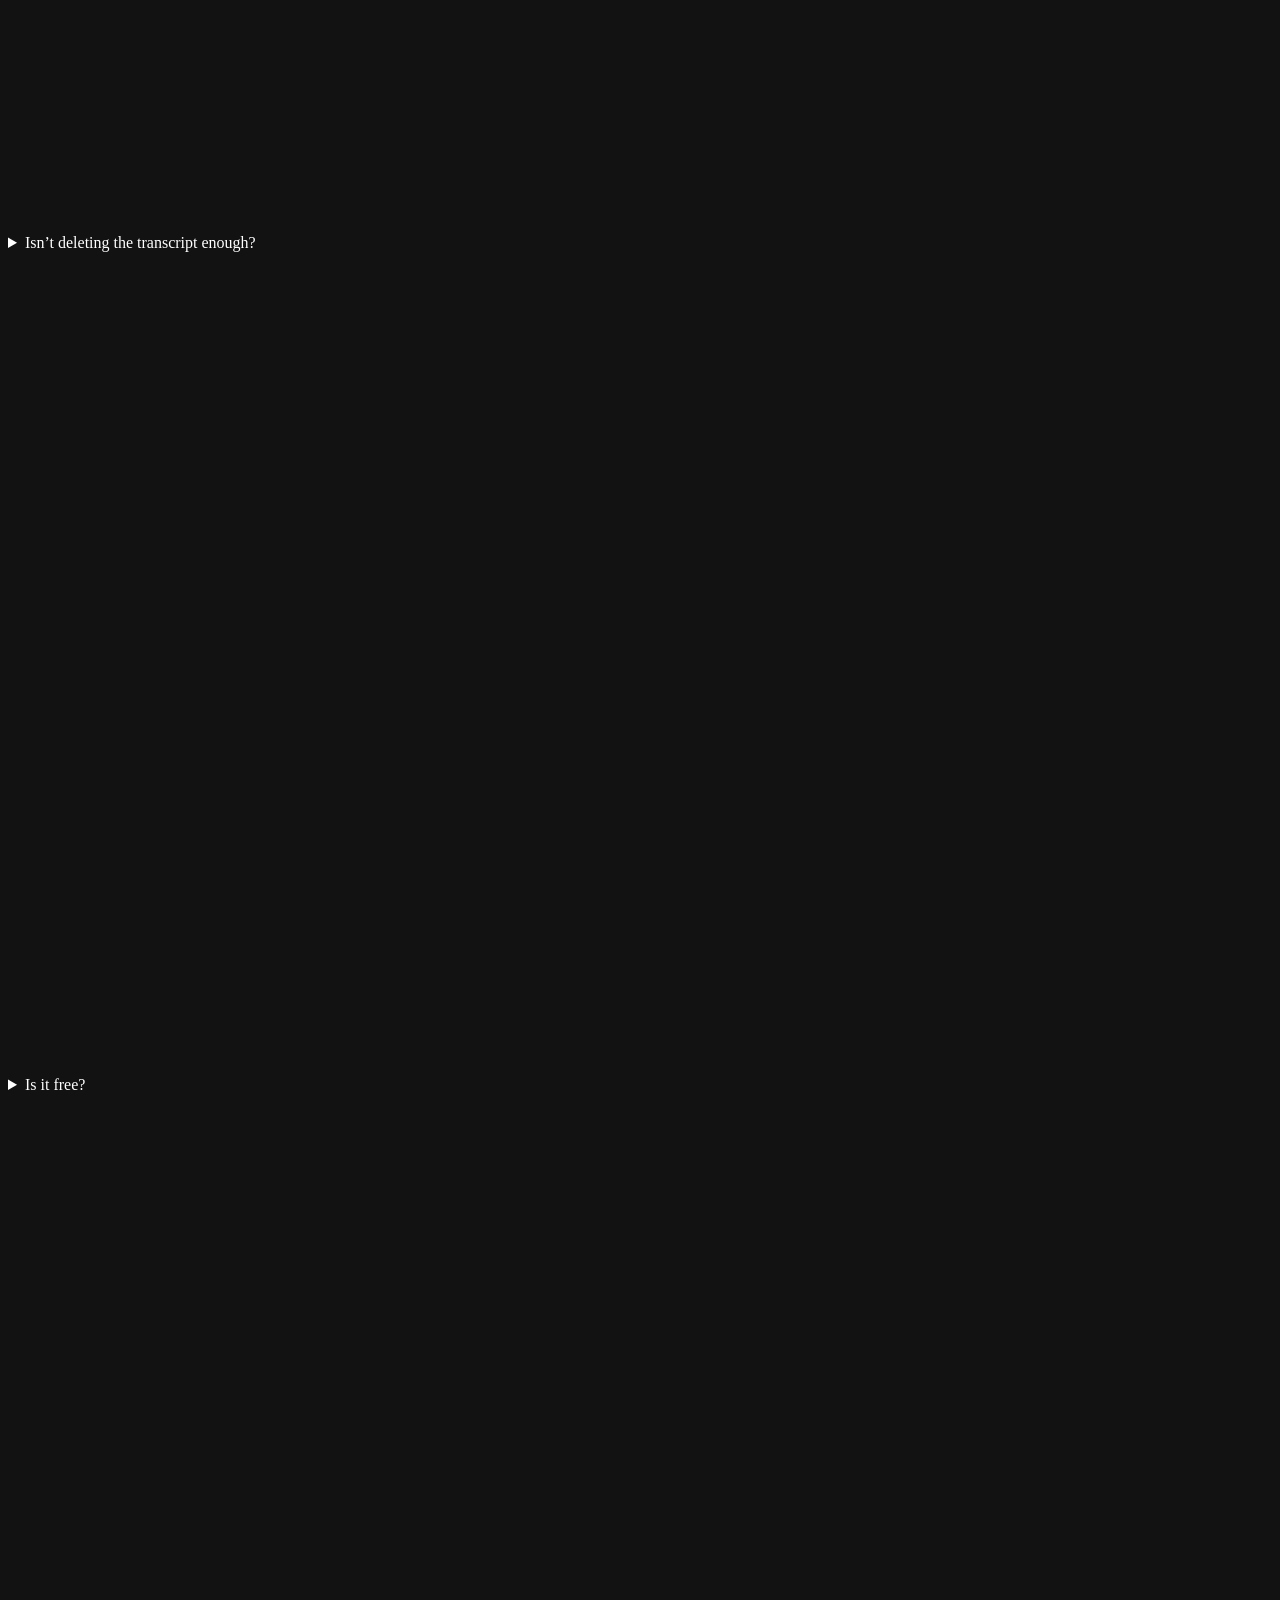
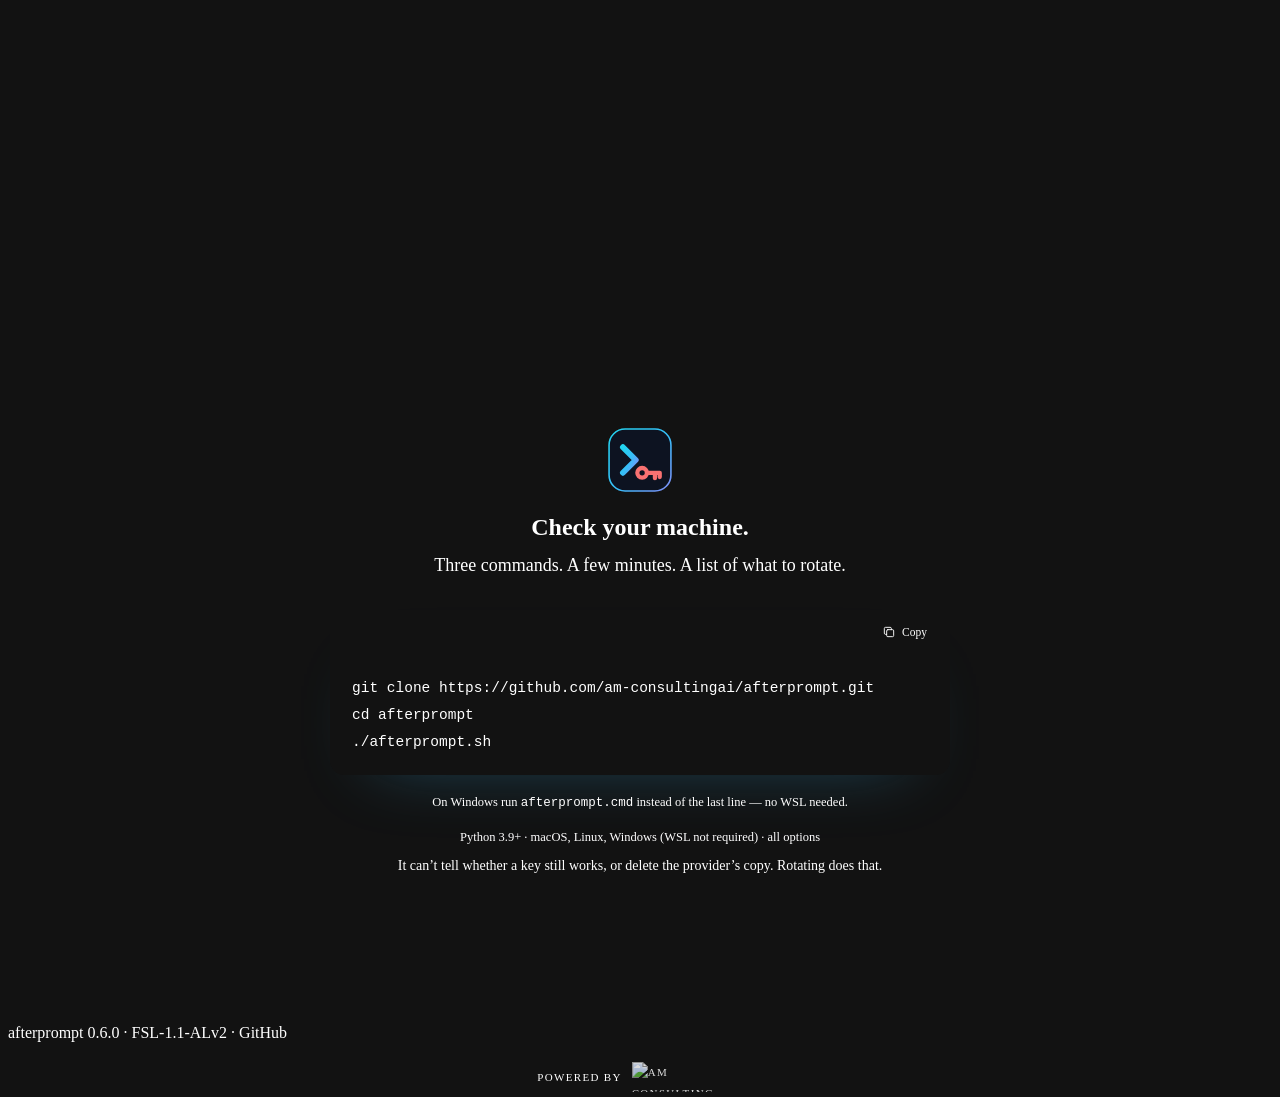
==== commit fb8bb223: "Release 0.6.0: browser view, cross-environment keys, 22 AI tools --ui shows the scan live in the bro" ====
--- a/site/index.html
+++ b/site/index.html
@@ -390,7 +390,7 @@
 </main>
 
 <footer>
-  afterprompt <span data-version>0.5.0</span> · <a href="https://github.com/am-consultingai/afterprompt/blob/main/LICENSE">FSL-1.1-ALv2</a> · <a href="https://github.com/am-consultingai/afterprompt">GitHub</a>
+  afterprompt <span data-version>0.6.0</span> · <a href="https://github.com/am-consultingai/afterprompt/blob/main/LICENSE">FSL-1.1-ALv2</a> · <a href="https://github.com/am-consultingai/afterprompt">GitHub</a>
   <a class="powered" href="https://www.amconsultingai.com" aria-label="Powered by AM Consulting">
     <span>Powered by</span>
     <img src="https://cdn.jsdelivr.net/gh/am-consultingai/am-assets@v2/logo/am-logo-white-600.png" alt="AM Consulting" width="111" height="30" loading="lazy">
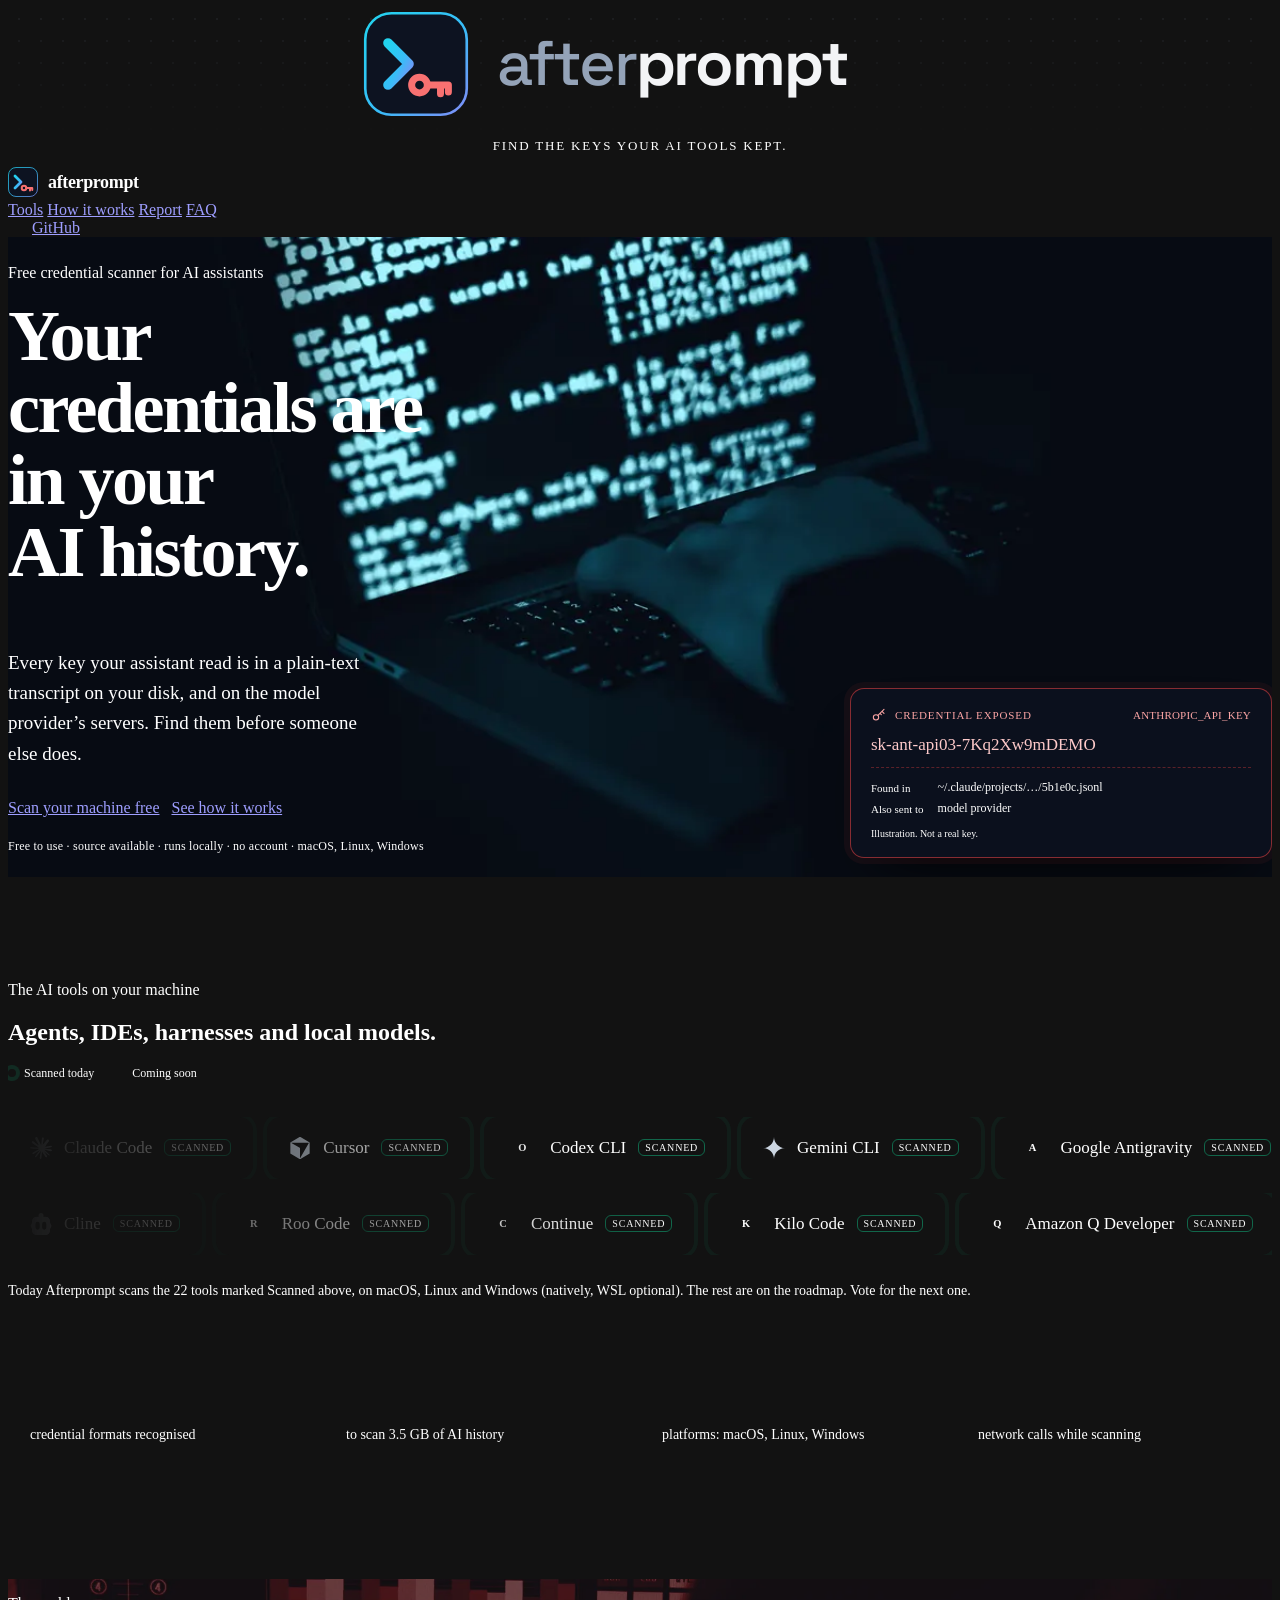
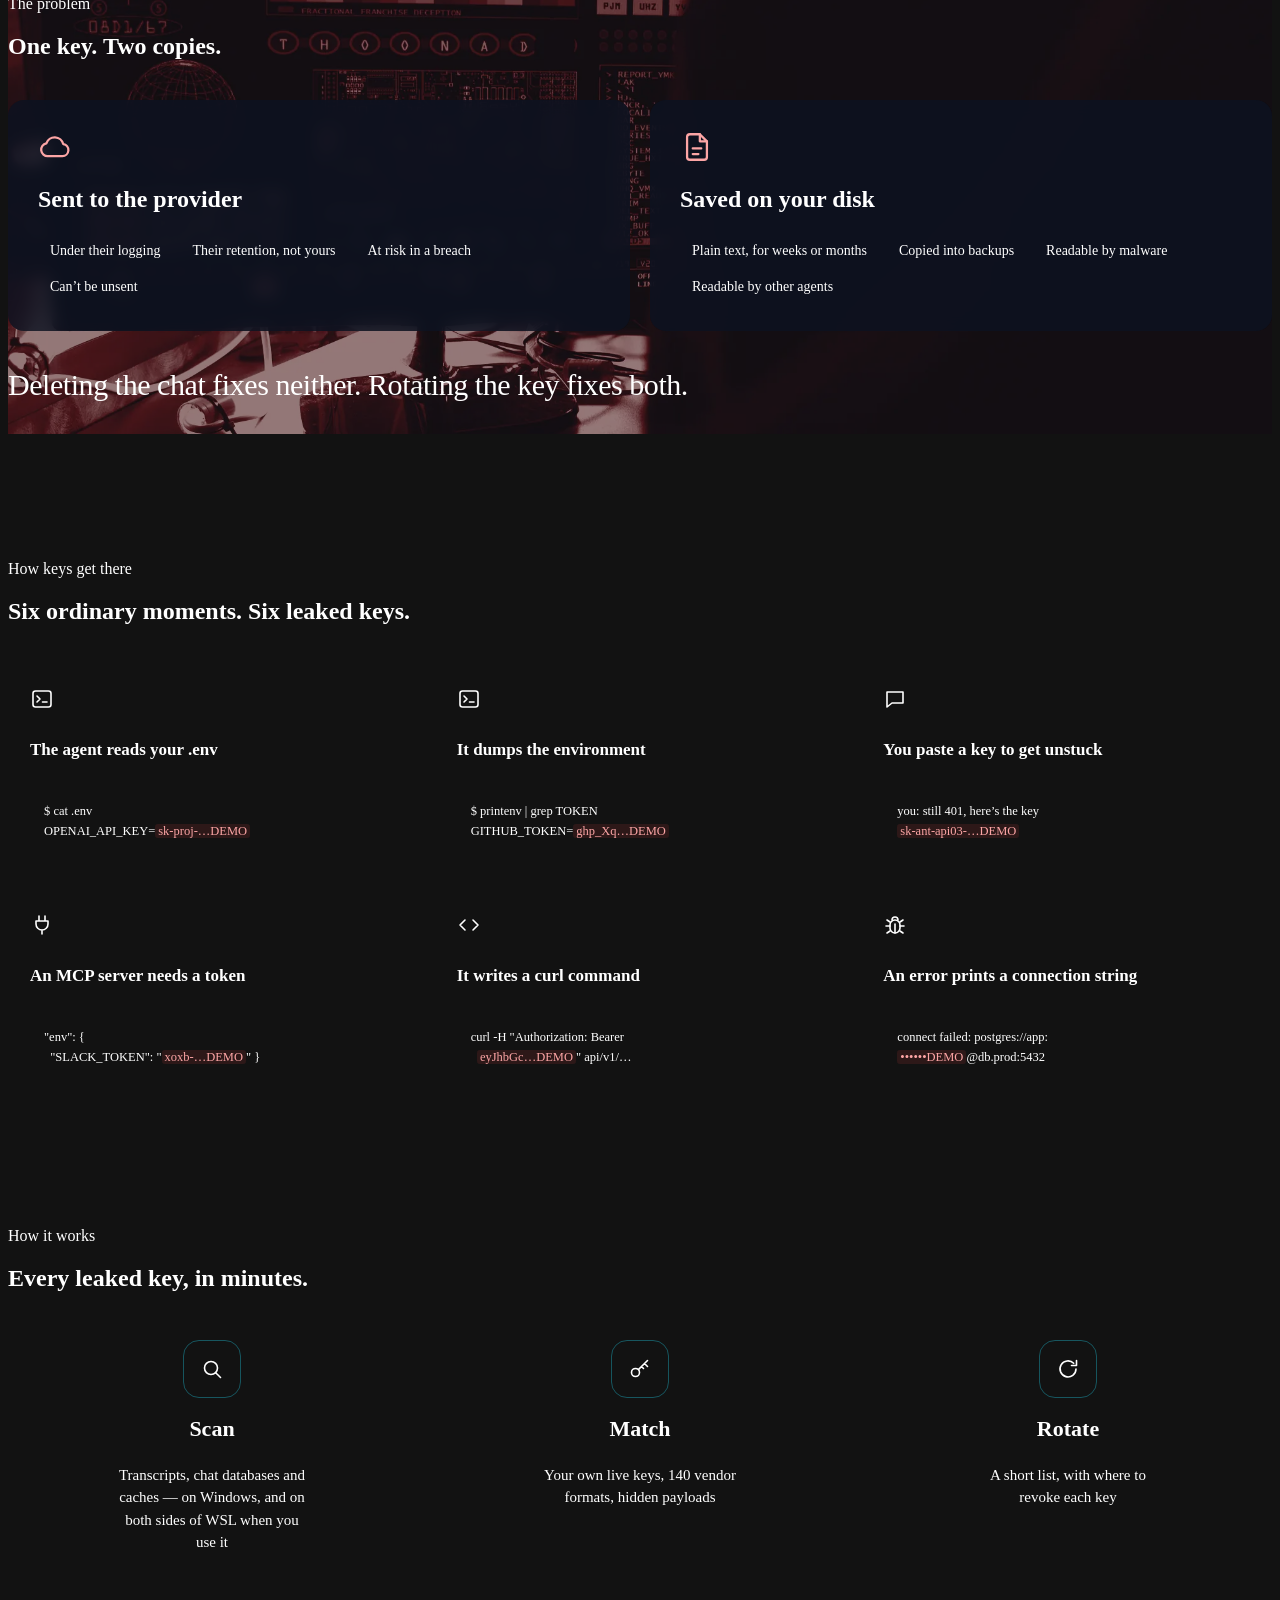
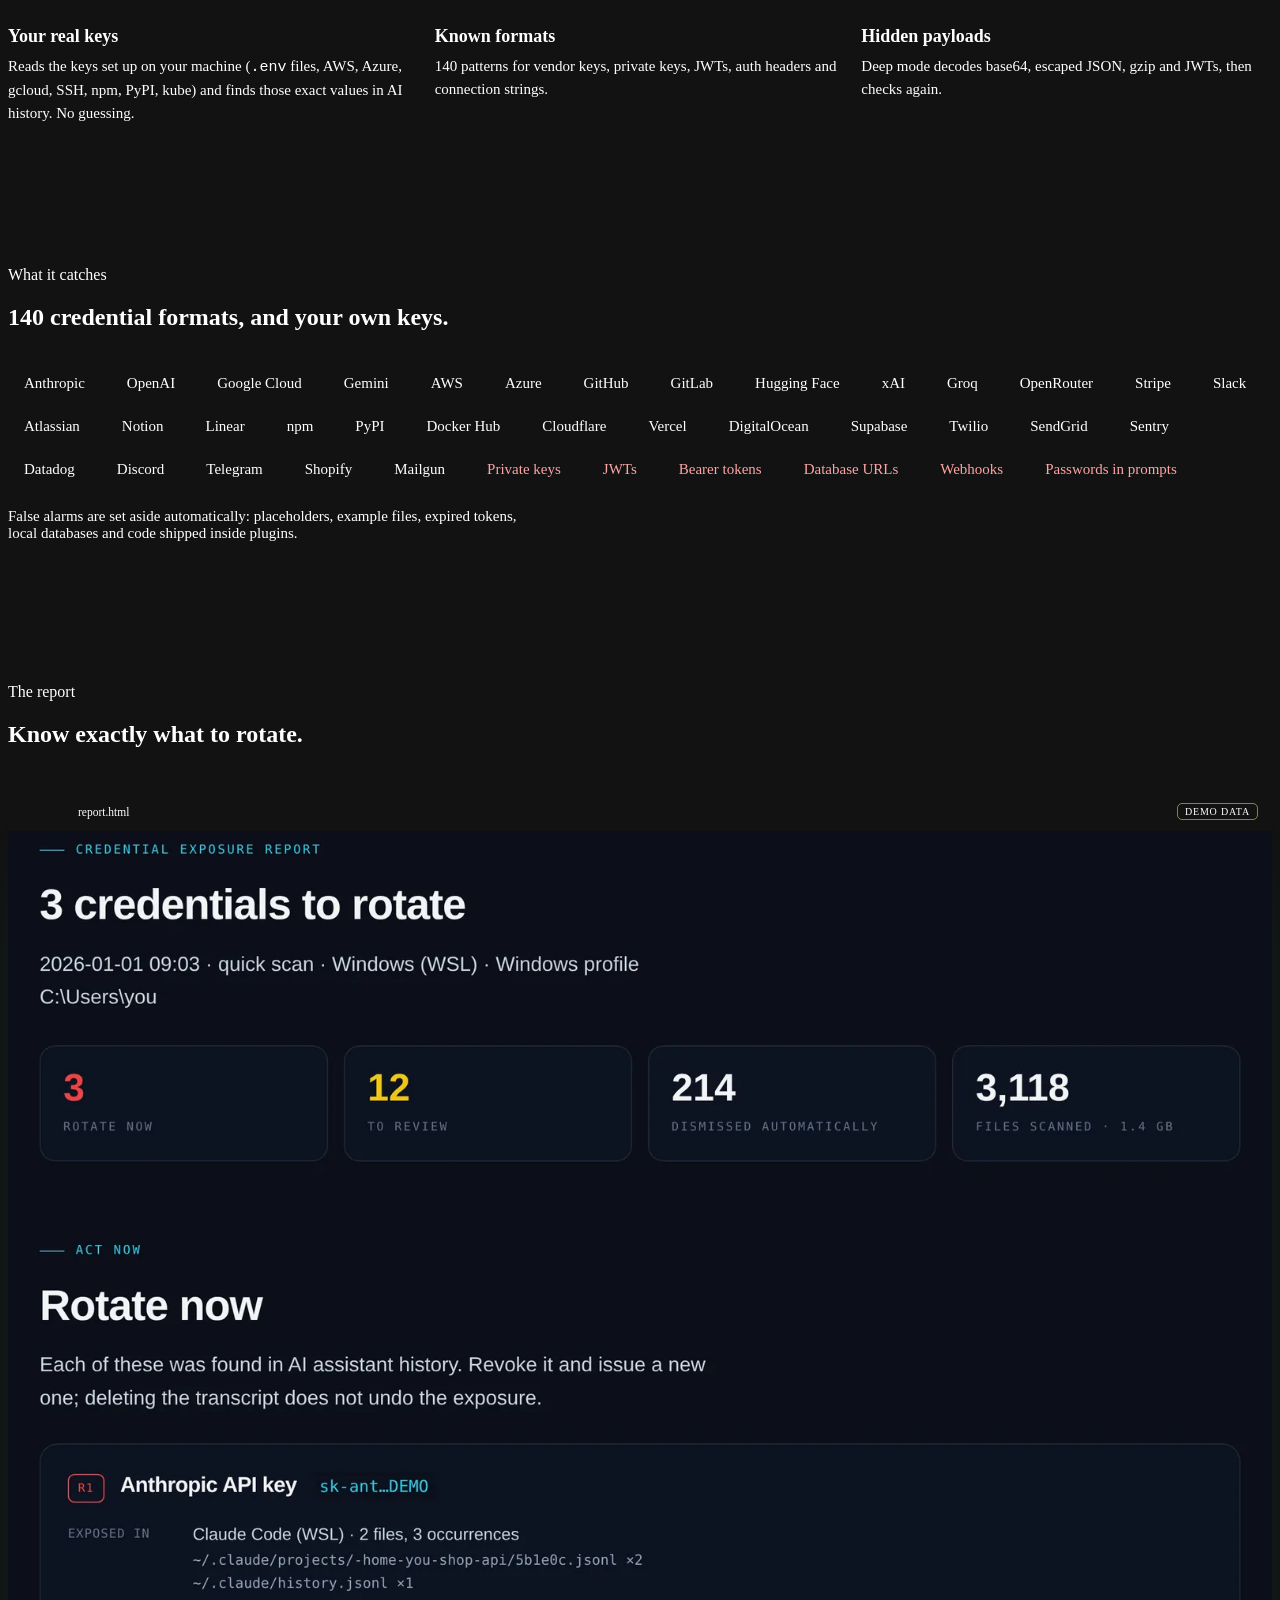
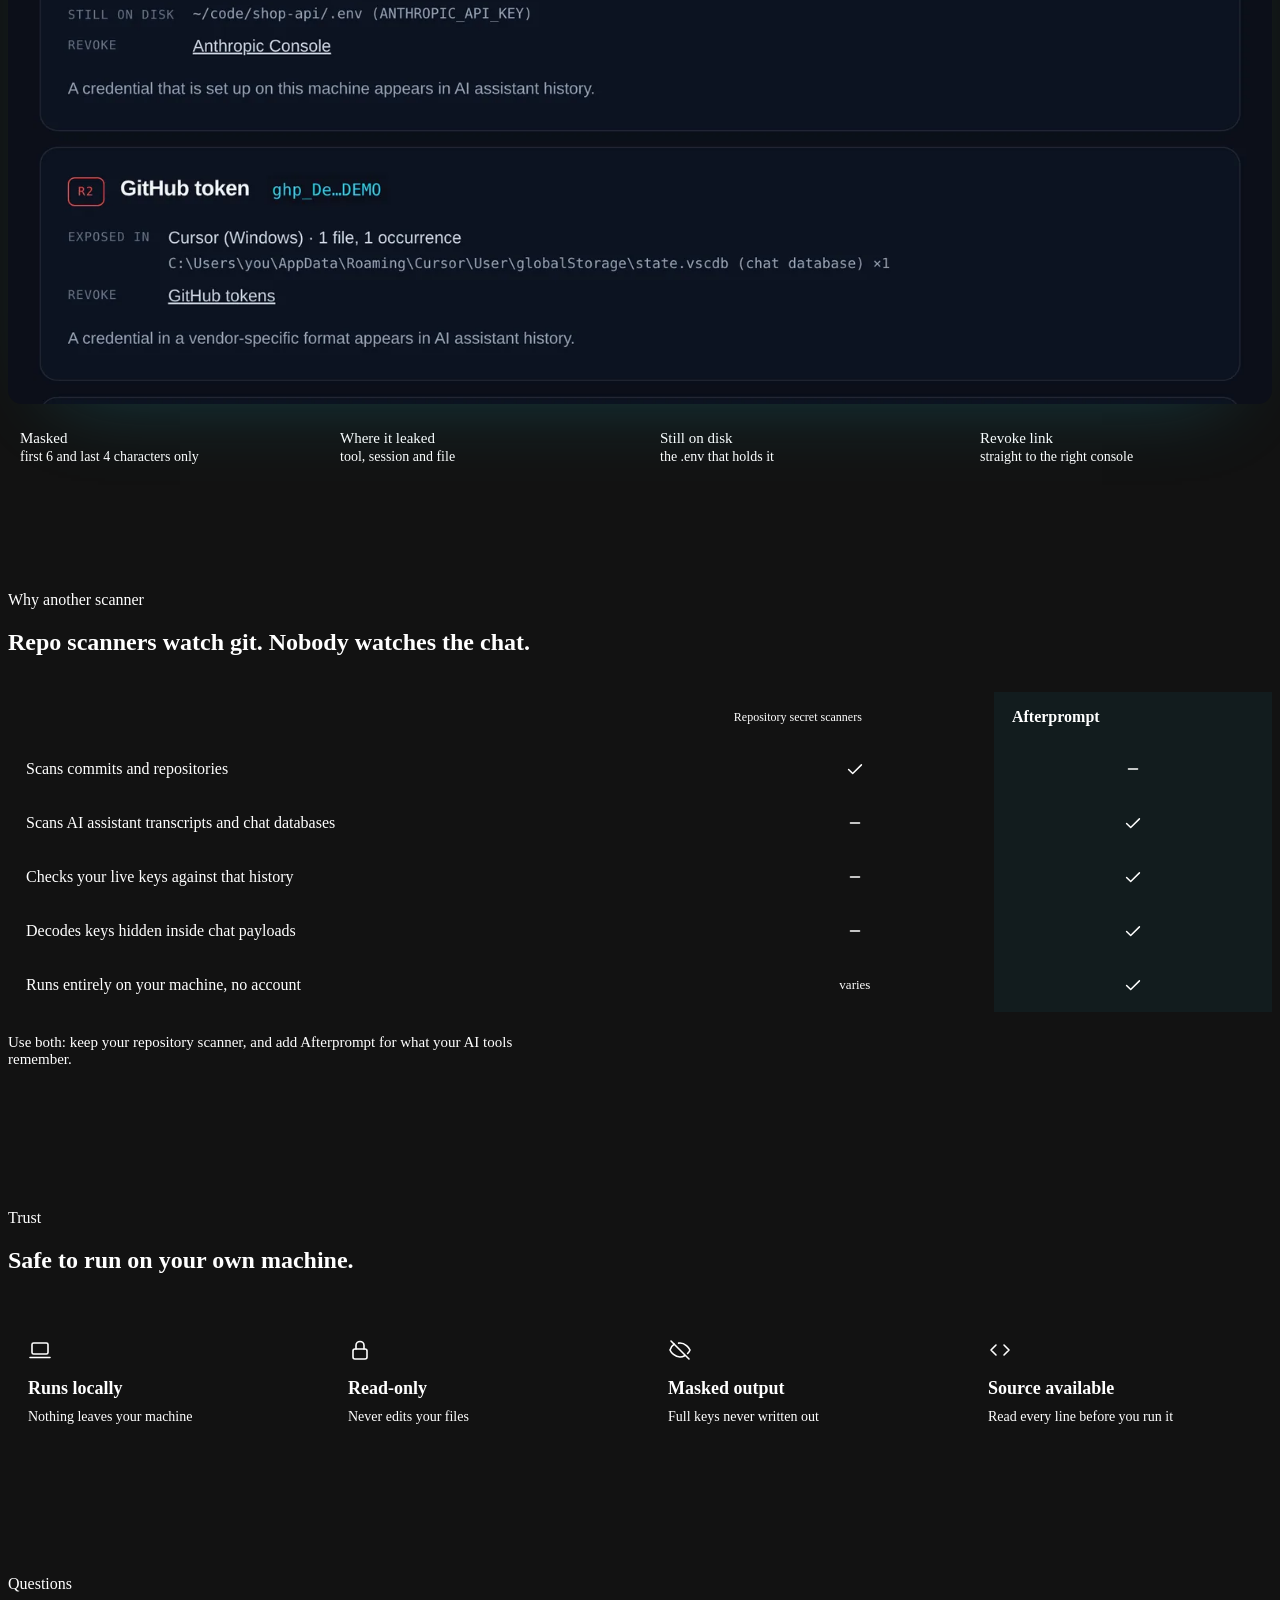
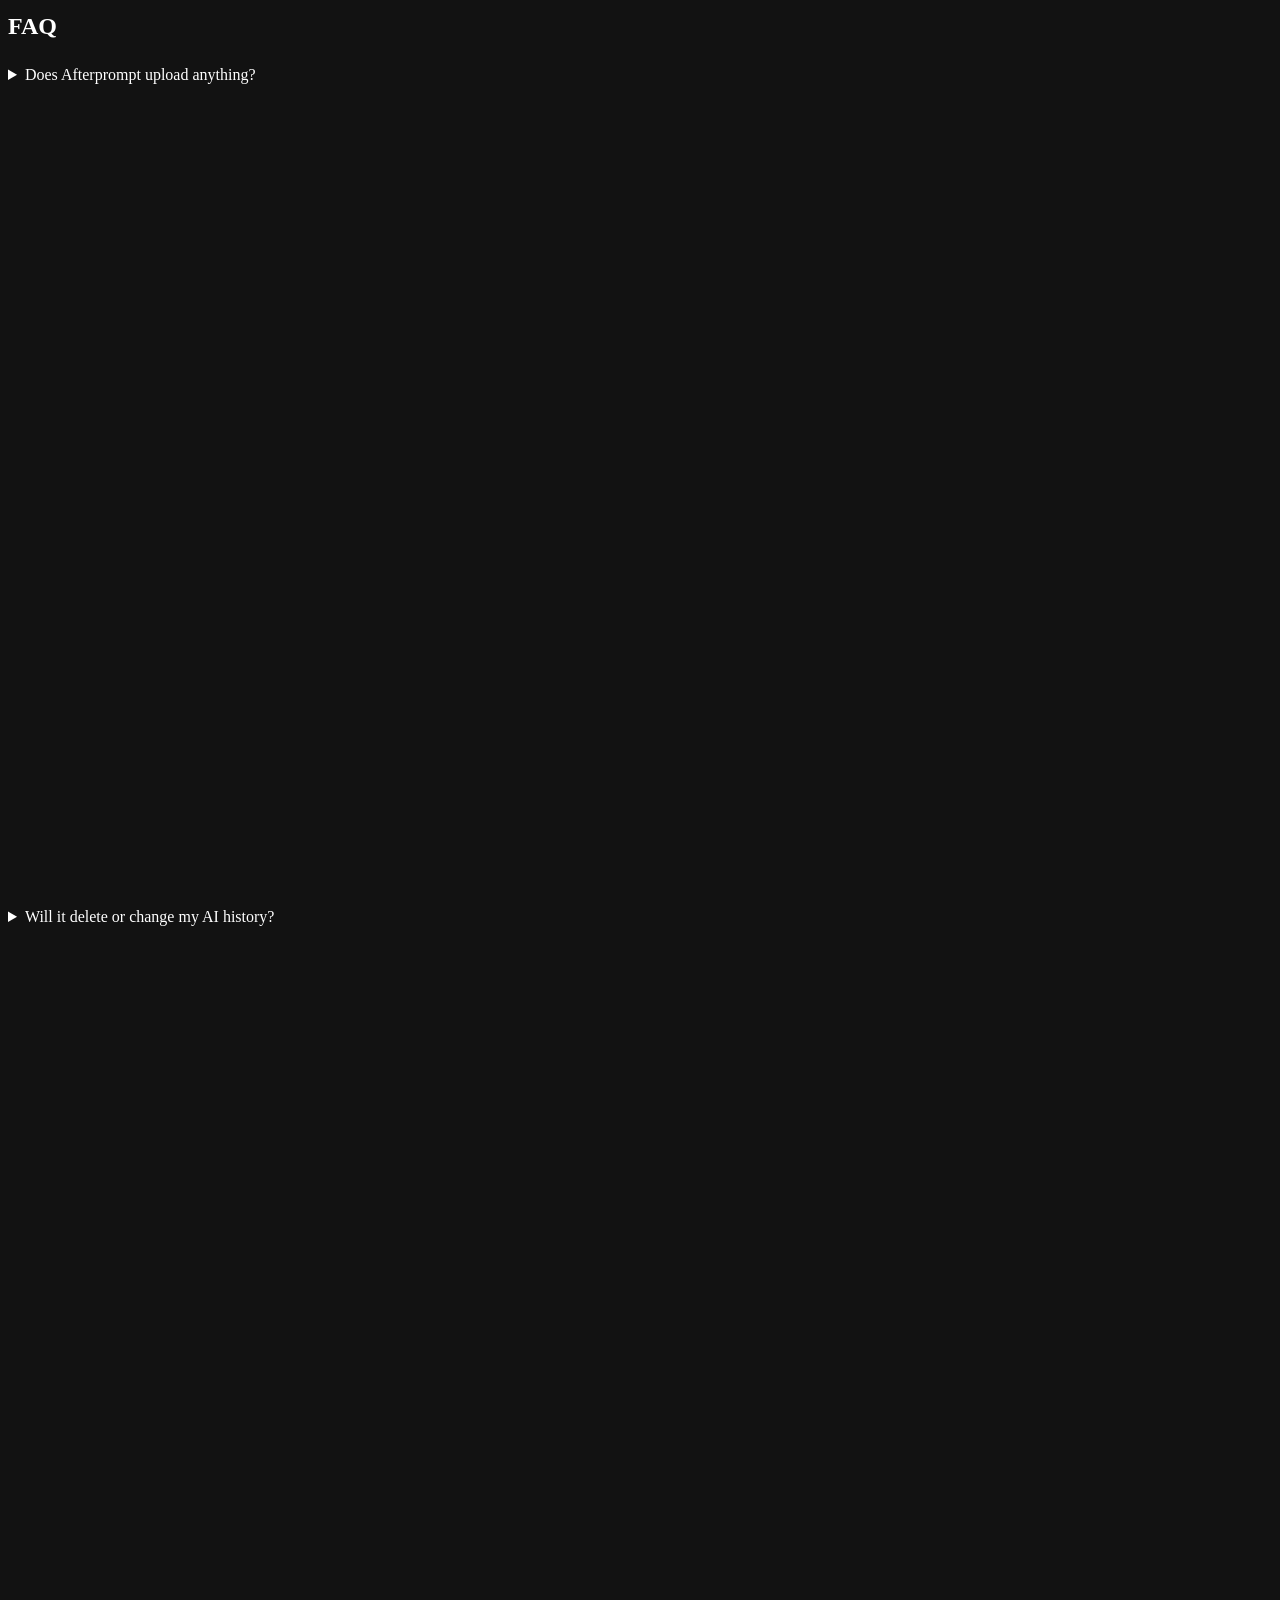
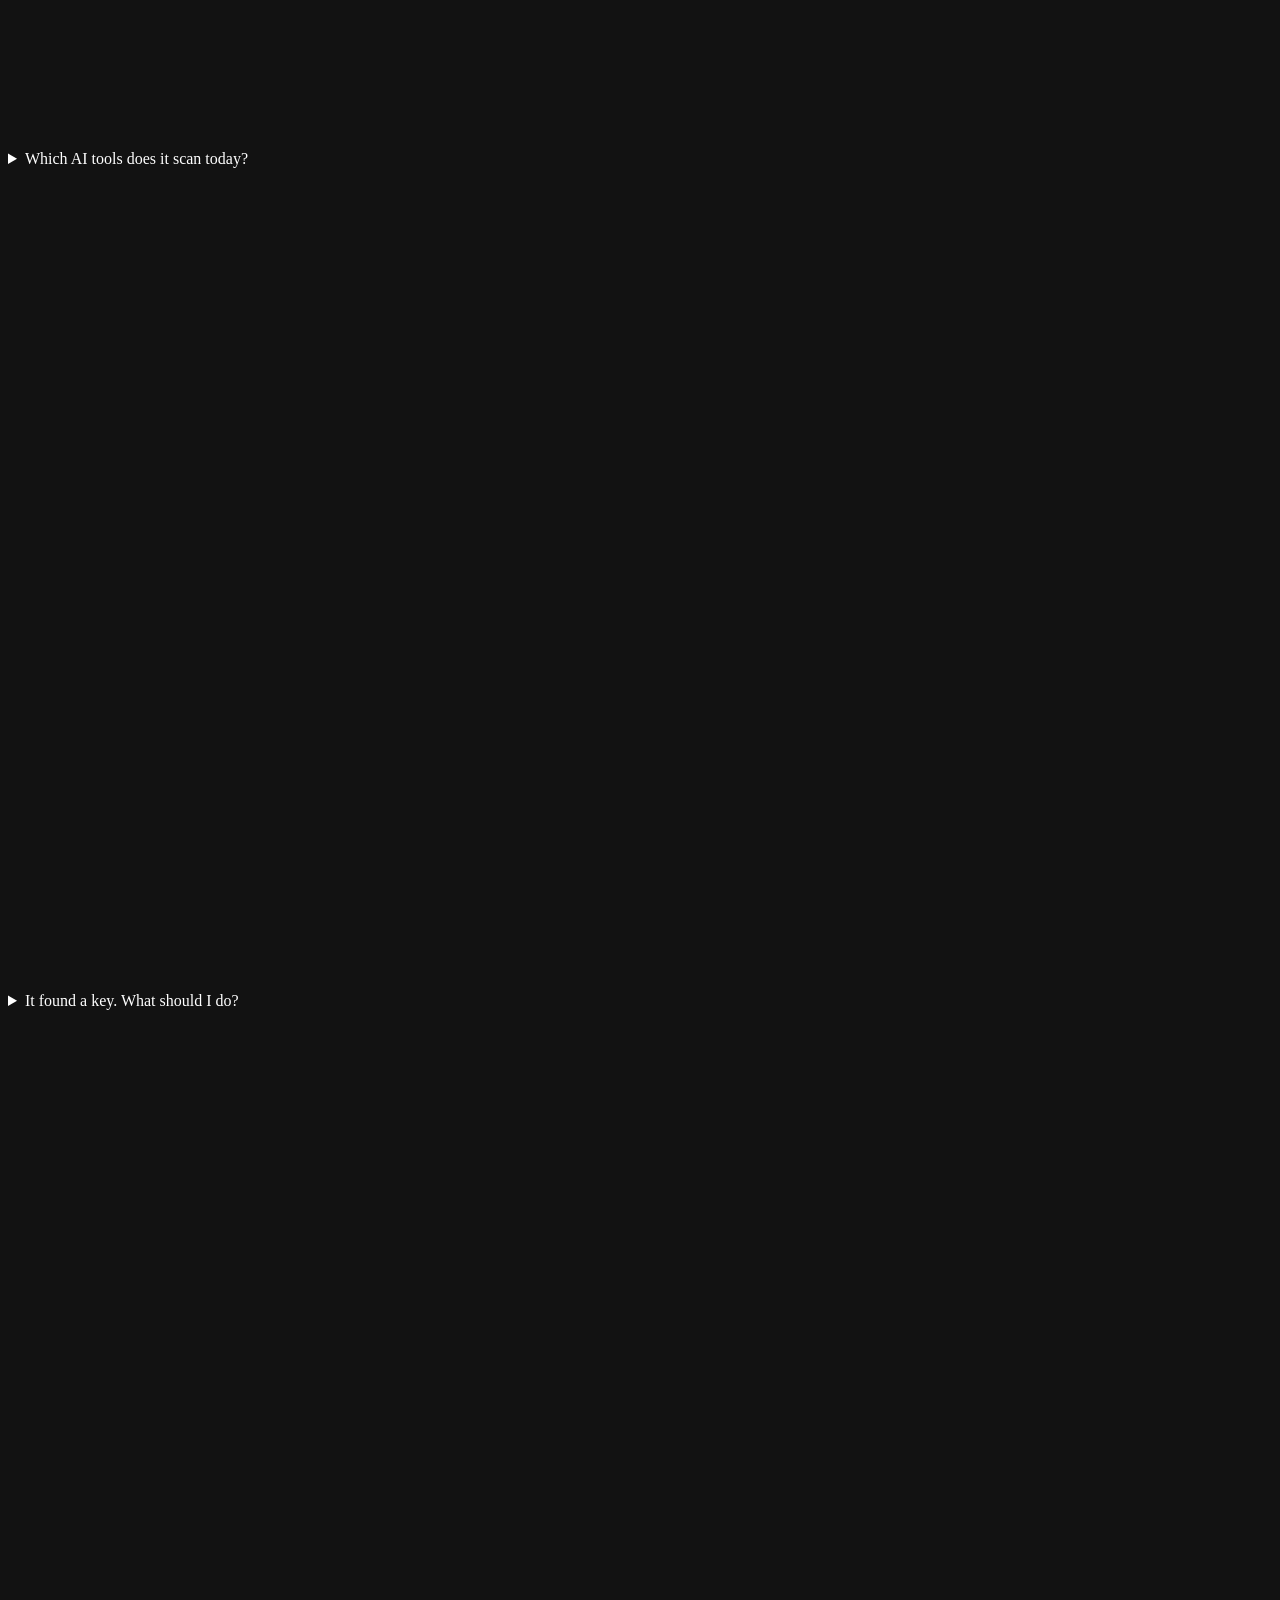
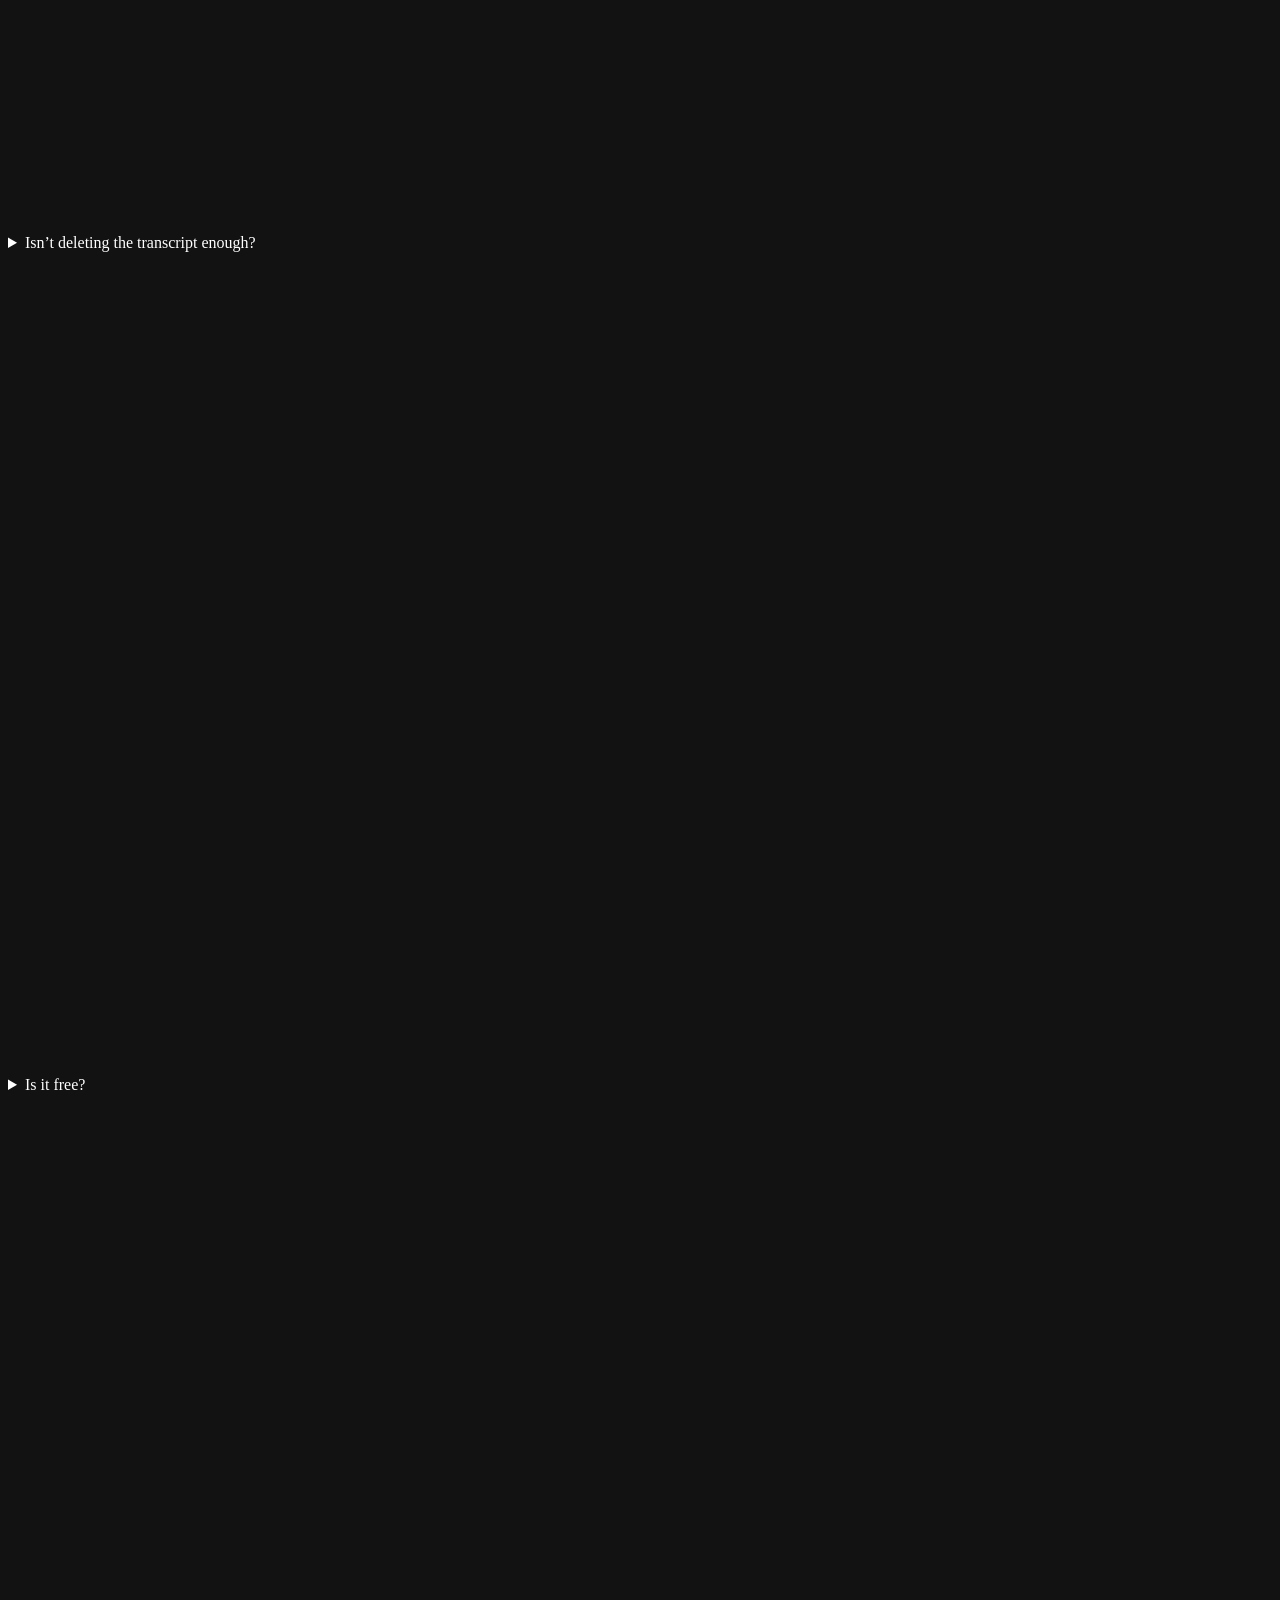
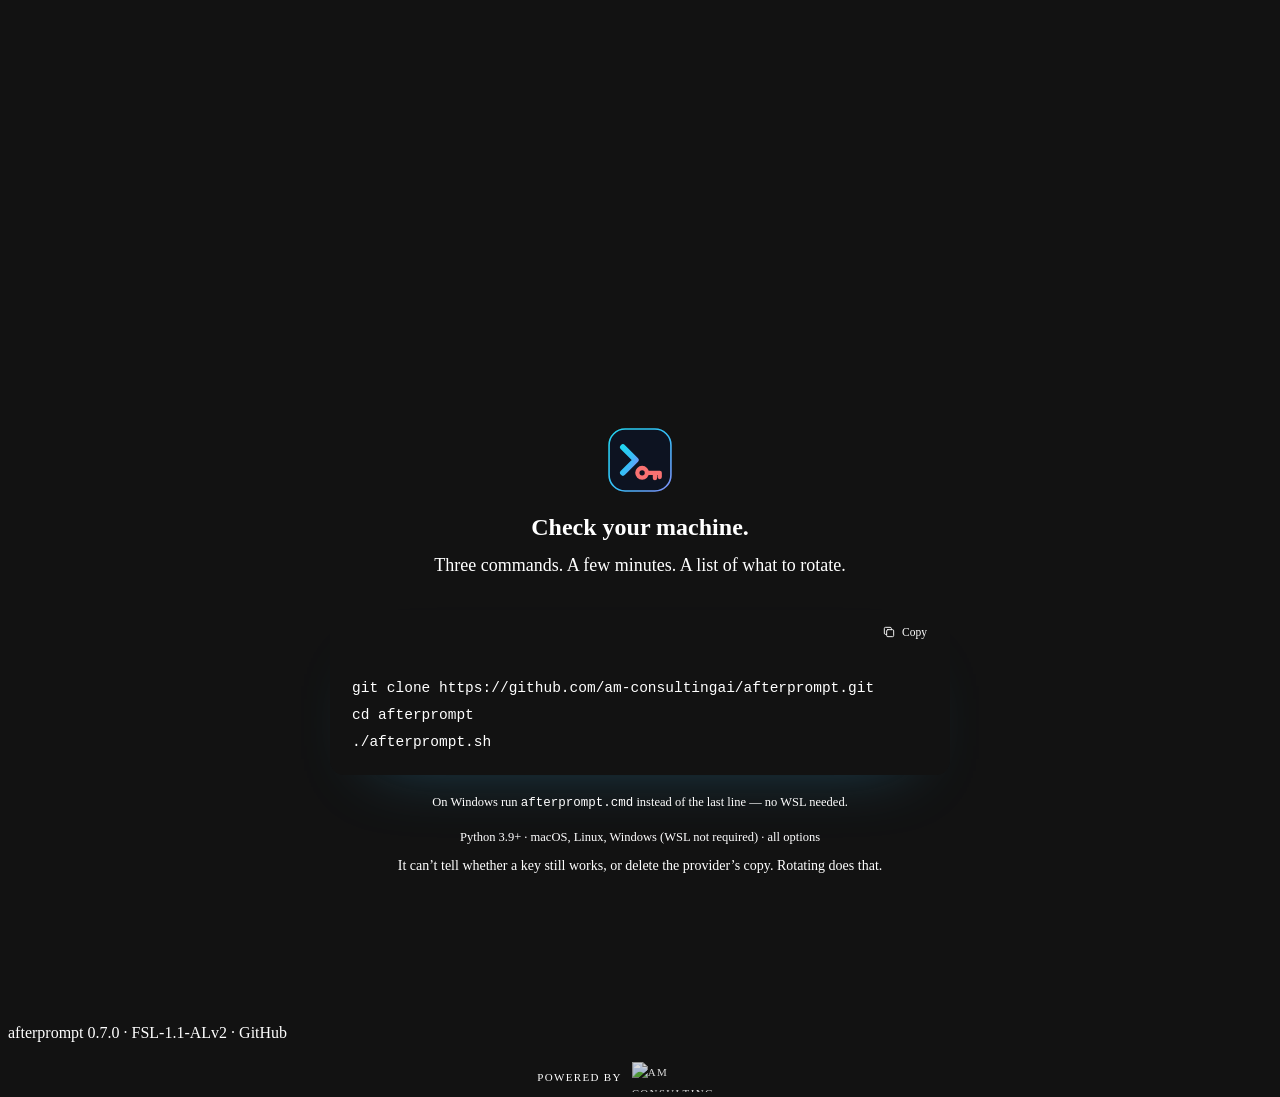
==== commit 899c0baf: "Carry 0.7.0 through to the site footer The version is asserted in two places and I bumped only one, " ====
--- a/site/index.html
+++ b/site/index.html
@@ -390,7 +390,7 @@
 </main>
 
 <footer>
-  afterprompt <span data-version>0.6.0</span> · <a href="https://github.com/am-consultingai/afterprompt/blob/main/LICENSE">FSL-1.1-ALv2</a> · <a href="https://github.com/am-consultingai/afterprompt">GitHub</a>
+  afterprompt <span data-version>0.7.0</span> · <a href="https://github.com/am-consultingai/afterprompt/blob/main/LICENSE">FSL-1.1-ALv2</a> · <a href="https://github.com/am-consultingai/afterprompt">GitHub</a>
   <a class="powered" href="https://www.amconsultingai.com" aria-label="Powered by AM Consulting">
     <span>Powered by</span>
     <img src="https://cdn.jsdelivr.net/gh/am-consultingai/am-assets@v2/logo/am-logo-white-600.png" alt="AM Consulting" width="111" height="30" loading="lazy">
